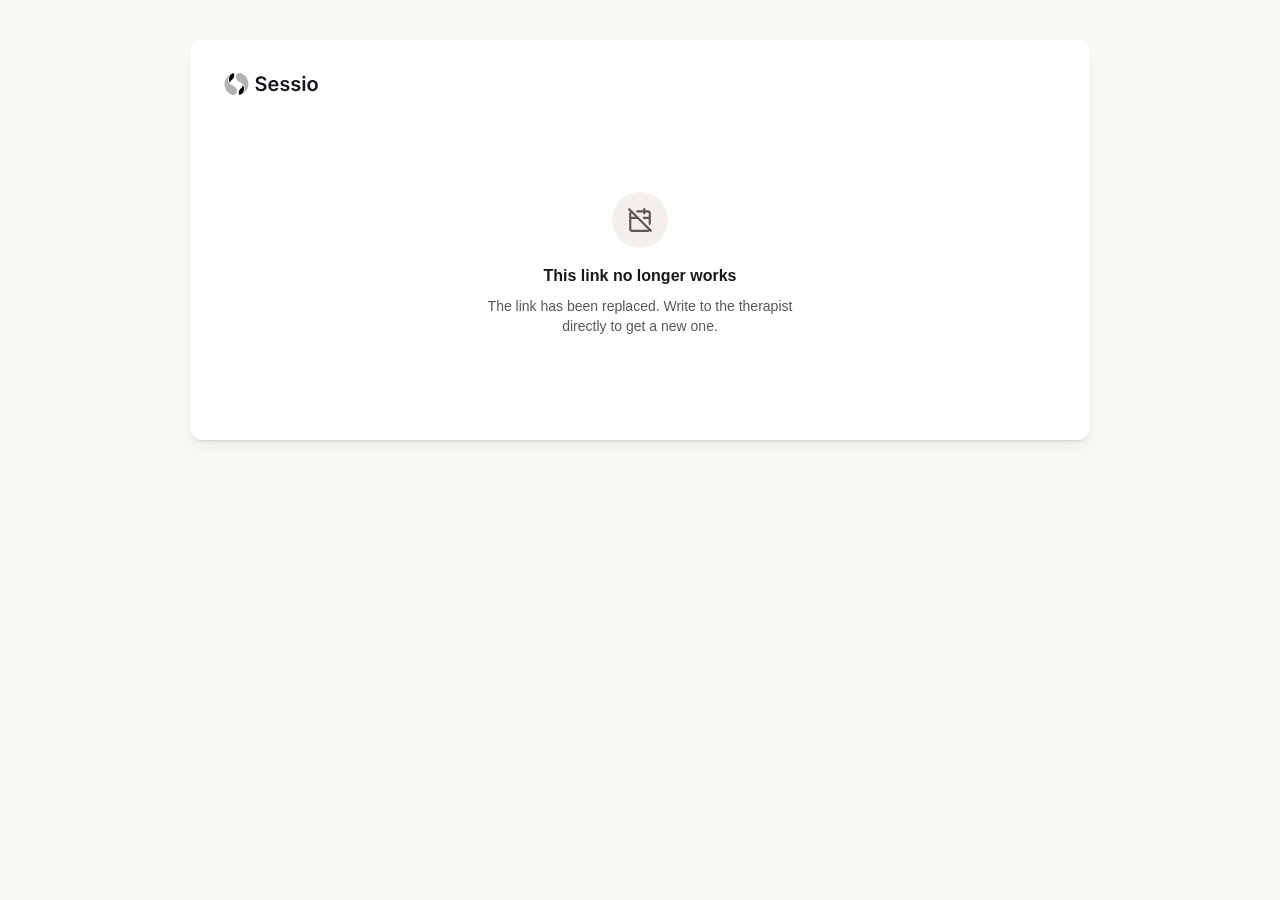
==== index.html @ 5643b4a4 "Deploy: сборка main fc44a23a (IGO-1694: Reshaped, одна тема на страницу, без strings.ts в бандле)" ====
<!DOCTYPE html><html lang="en" data-rs-theme="sessio" data-rs-color-mode="light"><head><meta charSet="utf-8"/><meta name="viewport" content="width=device-width, initial-scale=1"/><link rel="stylesheet" href="/_next/static/chunks/0pk2dz8ifdc51.css" data-precedence="next"/><link rel="stylesheet" href="/_next/static/chunks/0unruxi6p2kux.css" data-precedence="next"/><link rel="stylesheet" href="/_next/static/chunks/0kt_d_6nnoq2_.css" data-precedence="next"/><link rel="stylesheet" href="/_next/static/chunks/0brqlrz04z1vb.css" data-precedence="next"/><link rel="preload" as="script" fetchPriority="low" href="/_next/static/chunks/0t-n6l8dpt9en.js"/><script src="/_next/static/chunks/0ruwvdh515m1t.js" async=""></script><script src="/_next/static/chunks/12m4ui_d0amd3.js" async=""></script><script src="/_next/static/chunks/turbopack-0dvxio0pf~hj2.js" async=""></script><script src="/_next/static/chunks/0b~6fyr~k7w23.js" async=""></script><script src="/_next/static/chunks/0jkfv63m~d9rc.js" async=""></script><script src="/_next/static/chunks/0qshcgqlbc3rt.js" async=""></script><script src="/_next/static/chunks/16-7e8pcz8vbu.js" async=""></script><meta name="robots" content="noindex, nofollow"/><script>(function () {
  try {
    var root = document.documentElement;
    var media = window.matchMedia("(prefers-color-scheme: dark)");
    var apply = function (dark) {
      root.classList.toggle("dark", dark);
      root.setAttribute("data-rs-color-mode", dark ? "dark" : "light");
    };
    apply(media.matches);
    media.addEventListener("change", function (event) { apply(event.matches); });
  } catch (error) {}
})();</script><script src="/_next/static/chunks/03~yq9q893hmn.js" noModule=""></script></head><body><div hidden=""><!--$--><!--/$--></div><!--$--><!--/$--><script src="/_next/static/chunks/0t-n6l8dpt9en.js" id="_R_" async=""></script><script>(self.__next_f=self.__next_f||[]).push([0])</script><script>self.__next_f.push([1,"1:\"$Sreact.fragment\"\n2:I[35088,[\"/_next/static/chunks/0b~6fyr~k7w23.js\"],\"default\"]\n3:I[35314,[\"/_next/static/chunks/0b~6fyr~k7w23.js\"],\"default\"]\n4:I[9924,[\"/_next/static/chunks/0b~6fyr~k7w23.js\"],\"ClientPageRoot\"]\n5:I[72438,[\"/_next/static/chunks/0b~6fyr~k7w23.js\",\"/_next/static/chunks/0jkfv63m~d9rc.js\",\"/_next/static/chunks/0qshcgqlbc3rt.js\",\"/_next/static/chunks/16-7e8pcz8vbu.js\"],\"default\"]\n8:I[90260,[\"/_next/static/chunks/0b~6fyr~k7w23.js\"],\"OutletBoundary\"]\n9:\"$Sreact.suspense\"\nb:I[90260,[\"/_next/static/chunks/0b~6fyr~k7w23.js\"],\"ViewportBoundary\"]\nd:I[90260,[\"/_next/static/chunks/0b~6fyr~k7w23.js\"],\"MetadataBoundary\"]\nf:I[83522,[\"/_next/static/chunks/0b~6fyr~k7w23.js\"],\"default\",1]\n:HL[\"/_next/static/chunks/0pk2dz8ifdc51.css\",\"style\"]\n:HL[\"/_next/static/chunks/0unruxi6p2kux.css\",\"style\"]\n:HL[\"/_next/static/chunks/0kt_d_6nnoq2_.css\",\"style\"]\n:HL[\"/_next/static/chunks/0brqlrz04z1vb.css\",\"style\"]\n"])</script><script>self.__next_f.push([1,"0:{\"P\":null,\"c\":[\"\",\"\"],\"q\":\"\",\"i\":false,\"f\":[[[\"\",{\"children\":[\"__PAGE__\",{}]},\"$undefined\",\"$undefined\",16],[[\"$\",\"$1\",\"c\",{\"children\":[[[\"$\",\"link\",\"0\",{\"rel\":\"stylesheet\",\"href\":\"/_next/static/chunks/0pk2dz8ifdc51.css\",\"precedence\":\"next\",\"crossOrigin\":\"$undefined\",\"nonce\":\"$undefined\"}],[\"$\",\"script\",\"script-0\",{\"src\":\"/_next/static/chunks/0b~6fyr~k7w23.js\",\"async\":true,\"nonce\":\"$undefined\"}]],[\"$\",\"html\",null,{\"lang\":\"en\",\"data-rs-theme\":\"sessio\",\"data-rs-color-mode\":\"light\",\"suppressHydrationWarning\":true,\"children\":[[\"$\",\"head\",null,{\"children\":[\"$\",\"script\",null,{\"dangerouslySetInnerHTML\":{\"__html\":\"(function () {\\n  try {\\n    var root = document.documentElement;\\n    var media = window.matchMedia(\\\"(prefers-color-scheme: dark)\\\");\\n    var apply = function (dark) {\\n      root.classList.toggle(\\\"dark\\\", dark);\\n      root.setAttribute(\\\"data-rs-color-mode\\\", dark ? \\\"dark\\\" : \\\"light\\\");\\n    };\\n    apply(media.matches);\\n    media.addEventListener(\\\"change\\\", function (event) { apply(event.matches); });\\n  } catch (error) {}\\n})();\"}}]}],[\"$\",\"body\",null,{\"children\":[\"$\",\"$L2\",null,{\"parallelRouterKey\":\"children\",\"error\":\"$undefined\",\"errorStyles\":\"$undefined\",\"errorScripts\":\"$undefined\",\"template\":[\"$\",\"$L3\",null,{}],\"templateStyles\":\"$undefined\",\"templateScripts\":\"$undefined\",\"notFound\":[[[\"$\",\"title\",null,{\"children\":\"404: This page could not be found.\"}],[\"$\",\"div\",null,{\"style\":{\"fontFamily\":\"system-ui,\\\"Segoe UI\\\",Roboto,Helvetica,Arial,sans-serif,\\\"Apple Color Emoji\\\",\\\"Segoe UI Emoji\\\"\",\"height\":\"100vh\",\"textAlign\":\"center\",\"display\":\"flex\",\"flexDirection\":\"column\",\"alignItems\":\"center\",\"justifyContent\":\"center\"},\"children\":[\"$\",\"div\",null,{\"children\":[[\"$\",\"style\",null,{\"dangerouslySetInnerHTML\":{\"__html\":\"body{color:#000;background:#fff;margin:0}.next-error-h1{border-right:1px solid rgba(0,0,0,.3)}@media (prefers-color-scheme:dark){body{color:#fff;background:#000}.next-error-h1{border-right:1px solid rgba(255,255,255,.3)}}\"}}],[\"$\",\"h1\",null,{\"className\":\"next-error-h1\",\"style\":{\"display\":\"inline-block\",\"margin\":\"0 20px 0 0\",\"padding\":\"0 23px 0 0\",\"fontSize\":24,\"fontWeight\":500,\"verticalAlign\":\"top\",\"lineHeight\":\"49px\"},\"children\":404}],[\"$\",\"div\",null,{\"style\":{\"display\":\"inline-block\"},\"children\":[\"$\",\"h2\",null,{\"style\":{\"fontSize\":14,\"fontWeight\":400,\"lineHeight\":\"49px\",\"margin\":0},\"children\":\"This page could not be found.\"}]}]]}]}]],[]],\"forbidden\":\"$undefined\",\"unauthorized\":\"$undefined\"}]}]]}]]}],{\"children\":[[\"$\",\"$1\",\"c\",{\"children\":[[\"$\",\"$L4\",null,{\"Component\":\"$5\",\"serverProvidedParams\":{\"searchParams\":{},\"params\":{},\"promises\":[\"$@6\",\"$@7\"]}}],[[\"$\",\"link\",\"0\",{\"rel\":\"stylesheet\",\"href\":\"/_next/static/chunks/0unruxi6p2kux.css\",\"precedence\":\"next\",\"crossOrigin\":\"$undefined\",\"nonce\":\"$undefined\"}],[\"$\",\"link\",\"1\",{\"rel\":\"stylesheet\",\"href\":\"/_next/static/chunks/0kt_d_6nnoq2_.css\",\"precedence\":\"next\",\"crossOrigin\":\"$undefined\",\"nonce\":\"$undefined\"}],[\"$\",\"link\",\"2\",{\"rel\":\"stylesheet\",\"href\":\"/_next/static/chunks/0brqlrz04z1vb.css\",\"precedence\":\"next\",\"crossOrigin\":\"$undefined\",\"nonce\":\"$undefined\"}],[\"$\",\"script\",\"script-0\",{\"src\":\"/_next/static/chunks/0jkfv63m~d9rc.js\",\"async\":true,\"nonce\":\"$undefined\"}],[\"$\",\"script\",\"script-1\",{\"src\":\"/_next/static/chunks/0qshcgqlbc3rt.js\",\"async\":true,\"nonce\":\"$undefined\"}],[\"$\",\"script\",\"script-2\",{\"src\":\"/_next/static/chunks/16-7e8pcz8vbu.js\",\"async\":true,\"nonce\":\"$undefined\"}]],[\"$\",\"$L8\",null,{\"children\":[\"$\",\"$9\",null,{\"name\":\"Next.MetadataOutlet\",\"children\":\"$@a\"}]}]]}],{},null,false,null]},null,false,null],[\"$\",\"$1\",\"h\",{\"children\":[null,[\"$\",\"$Lb\",null,{\"children\":\"$Lc\"}],[\"$\",\"div\",null,{\"hidden\":true,\"children\":[\"$\",\"$Ld\",null,{\"children\":[\"$\",\"$9\",null,{\"name\":\"Next.Metadata\",\"children\":\"$Le\"}]}]}],null]}],false]],\"m\":\"$undefined\",\"G\":[\"$f\",[[\"$\",\"link\",\"0\",{\"rel\":\"stylesheet\",\"href\":\"/_next/static/chunks/0pk2dz8ifdc51.css\",\"precedence\":\"next\",\"crossOrigin\":\"$undefined\",\"nonce\":\"$undefined\"}]]],\"S\":true,\"h\":null,\"s\":\"$undefined\",\"l\":\"$undefined\",\"p\":\"$undefined\",\"d\":\"$undefined\",\"b\":\"M9TTKbx2DsZZUKt2TOb32\"}\n"])</script><script>self.__next_f.push([1,"6:{}\n7:\"$0:f:0:1:1:children:0:props:children:0:props:serverProvidedParams:params\"\n"])</script><script>self.__next_f.push([1,"c:[[\"$\",\"meta\",\"0\",{\"charSet\":\"utf-8\"}],[\"$\",\"meta\",\"1\",{\"name\":\"viewport\",\"content\":\"width=device-width, initial-scale=1\"}]]\n"])</script><script>self.__next_f.push([1,"a:null\ne:[[\"$\",\"meta\",\"0\",{\"name\":\"robots\",\"content\":\"noindex, nofollow\"}]]\n"])</script></body></html>
---- _next/static/chunks/0pk2dz8ifdc51.css ----
@layer properties{@supports (((-webkit-hyphens:none)) and (not (margin-trim:inline))) or ((-moz-orient:inline) and (not (color:rgb(from red r g b)))){*,::backdrop,:after,:before{--tw-border-style:solid;--tw-font-weight:initial;--tw-tracking:initial;--tw-shadow:0 0 #0000;--tw-shadow-color:initial;--tw-shadow-alpha:100%;--tw-inset-shadow:0 0 #0000;--tw-inset-shadow-color:initial;--tw-inset-shadow-alpha:100%;--tw-ring-color:initial;--tw-ring-shadow:0 0 #0000;--tw-inset-ring-color:initial;--tw-inset-ring-shadow:0 0 #0000;--tw-ring-inset:initial;--tw-ring-offset-width:0px;--tw-ring-offset-color:#fff;--tw-ring-offset-shadow:0 0 #0000;--tw-outline-style:solid;--tw-blur:initial;--tw-brightness:initial;--tw-contrast:initial;--tw-grayscale:initial;--tw-hue-rotate:initial;--tw-invert:initial;--tw-opacity:initial;--tw-saturate:initial;--tw-sepia:initial;--tw-drop-shadow:initial;--tw-drop-shadow-color:initial;--tw-drop-shadow-alpha:100%;--tw-drop-shadow-size:initial;--tw-duration:initial;--tw-translate-x:0;--tw-translate-y:0;--tw-translate-z:0}}}@layer rs;@layer theme{:host,:root{--font-sans:-apple-system,BlinkMacSystemFont,"Segoe UI",Roboto,"Helvetica Neue","Noto Sans",Arial,sans-serif,"Apple Color Emoji","Segoe UI Emoji","Segoe UI Symbol","Noto Color Emoji";--font-mono:ui-monospace,SFMono-Regular,Menlo,Monaco,Consolas,"Liberation Mono","Courier New",monospace;--spacing:.25rem;--container-xs:20rem;--container-sm:24rem;--container-xl:36rem;--text-xs:.75rem;--text-xs--line-height:calc(1 / .75);--text-sm:.875rem;--text-sm--line-height:calc(1.25 / .875);--text-base:1rem;--text-base--line-height:calc(1.5 / 1);--font-weight-normal:400;--font-weight-medium:500;--font-weight-semibold:600;--font-weight-bold:700;--tracking-wide:.025em;--radius-md:var(--rs-radius-medium);--radius-lg:.5rem;--radius-xl:.75rem;--radius-2xl:1rem;--radius-3xl:1.5rem;--animate-spin:spin 1s linear infinite;--animate-pulse:pulse 2s cubic-bezier(.4,0,.6,1) infinite;--default-transition-duration:.15s;--default-transition-timing-function:cubic-bezier(.4,0,.2,1);--default-font-family:var(--font-sans);--default-mono-font-family:var(--font-mono)}}@layer base{*,::backdrop,:after,:before{box-sizing:border-box;border:0 solid;margin:0;padding:0}::file-selector-button{box-sizing:border-box;border:0 solid;margin:0;padding:0}:host,html{-webkit-text-size-adjust:100%;font-family:var(--default-font-family,-apple-system,BlinkMacSystemFont,"Segoe UI",Roboto,"Helvetica Neue","Noto Sans",Arial,sans-serif,"Apple Color Emoji","Segoe UI Emoji","Segoe UI Symbol","Noto Color Emoji");font-feature-settings:var(--default-font-feature-settings,normal);font-variation-settings:var(--default-font-variation-settings,normal);tab-size:4;-webkit-tap-highlight-color:transparent;line-height:1.5}hr{color:inherit;border-top-width:1px;height:0}abbr:where([title]){-webkit-text-decoration:underline dotted;text-decoration:underline dotted}h1,h2,h3,h4,h5,h6{font-size:inherit;font-weight:inherit}a{color:inherit;-webkit-text-decoration:inherit;-webkit-text-decoration:inherit;text-decoration:inherit}b,strong{font-weight:bolder}code,kbd,pre,samp{font-family:var(--default-mono-font-family,ui-monospace,SFMono-Regular,Menlo,Monaco,Consolas,"Liberation Mono","Courier New",monospace);font-feature-settings:var(--default-mono-font-feature-settings,normal);font-variation-settings:var(--default-mono-font-variation-settings,normal);font-size:1em}small{font-size:80%}sub,sup{vertical-align:baseline;font-size:75%;line-height:0;position:relative}sub{bottom:-.25em}sup{top:-.5em}table{border-collapse:collapse;border-color:inherit;text-indent:0}:-moz-focusring:where(:not(iframe)){outline:auto}progress{vertical-align:baseline}summary{display:list-item}menu,ol,ul{list-style:none}audio,canvas,embed,iframe,img,object,svg,video{vertical-align:middle;display:block}img,video{max-width:100%;height:auto}button,input,optgroup,select,textarea{color:inherit;font:inherit;font-feature-settings:inherit;font-variation-settings:inherit;letter-spacing:inherit;opacity:1;background-color:#0000;border-radius:0}::file-selector-button{color:inherit;font:inherit;font-feature-settings:inherit;font-variation-settings:inherit;letter-spacing:inherit;opacity:1;background-color:#0000;border-radius:0}:where(select:is([multiple],[size])) optgroup{font-weight:bolder}:where(select:is([multiple],[size])) optgroup option{padding-inline-start:20px}::file-selector-button{margin-inline-end:4px}::placeholder{opacity:1}@supports (not ((-webkit-appearance:-apple-pay-button))) or (contain-intrinsic-size:1px){::placeholder{color:currentColor}@supports (color:color-mix(in lab,red,red)){::placeholder{color:color-mix(in oklab,currentcolor 50%,transparent)}}}textarea{resize:vertical}::-webkit-search-decoration{-webkit-appearance:none}::-webkit-date-and-time-value{min-height:1lh;text-align:inherit}::-webkit-datetime-edit{display:inline-flex}::-webkit-datetime-edit-fields-wrapper{padding:0}::-webkit-datetime-edit{padding-block:0}::-webkit-datetime-edit-year-field{padding-block:0}::-webkit-datetime-edit-day-field{padding-block:0}::-webkit-datetime-edit-month-field{padding-block:0}::-webkit-datetime-edit-hour-field{padding-block:0}::-webkit-datetime-edit-minute-field{padding-block:0}::-webkit-datetime-edit-millisecond-field{padding-block:0}::-webkit-datetime-edit-second-field{padding-block:0}::-webkit-datetime-edit-meridiem-field{padding-block:0}::-webkit-calendar-picker-indicator{line-height:1}:-moz-ui-invalid{box-shadow:none}button,input:where([type=button],[type=reset],[type=submit]){appearance:button}::file-selector-button{appearance:button}::-webkit-inner-spin-button{height:auto}::-webkit-outer-spin-button{height:auto}[hidden]:where(:not([hidden=until-found])){display:none!important}}@layer components;@layer utilities{.pointer-events-none{pointer-events:none}.invisible{visibility:hidden}.visible{visibility:visible}.absolute{position:absolute}.fixed{position:fixed}.relative{position:relative}.static{position:static}.sticky{position:sticky}.inset-0{inset:0}.-top-1{top:calc(var(--spacing) * -1)}.-right-1{right:calc(var(--spacing) * -1)}.bottom-0{bottom:0}.z-50{z-index:50}.mx-auto{margin-inline:auto}.my-3{margin-block:calc(var(--spacing) * 3)}.mt-0\.5{margin-top:calc(var(--spacing) * .5)}.mt-1{margin-top:var(--spacing)}.mt-1\.5{margin-top:calc(var(--spacing) * 1.5)}.mt-2{margin-top:calc(var(--spacing) * 2)}.mt-3{margin-top:calc(var(--spacing) * 3)}.mt-4{margin-top:calc(var(--spacing) * 4)}.mt-5{margin-top:calc(var(--spacing) * 5)}.mt-6{margin-top:calc(var(--spacing) * 6)}.mt-\[1px\]{margin-top:1px}.mt-\[2px\]{margin-top:2px}.mt-\[3px\]{margin-top:3px}.mb-1{margin-bottom:var(--spacing)}.mb-1\.5{margin-bottom:calc(var(--spacing) * 1.5)}.mb-2{margin-bottom:calc(var(--spacing) * 2)}.mb-3{margin-bottom:calc(var(--spacing) * 3)}.mb-4{margin-bottom:calc(var(--spacing) * 4)}.mb-6{margin-bottom:calc(var(--spacing) * 6)}.block{display:block}.flex{display:flex}.grid{display:grid}.hidden{display:none}.inline{display:inline}.inline-flex{display:inline-flex}.size-3{height:calc(var(--spacing) * 3);width:calc(var(--spacing) * 3)}.size-3\.5{height:calc(var(--spacing) * 3.5);width:calc(var(--spacing) * 3.5)}.size-4{height:calc(var(--spacing) * 4);width:calc(var(--spacing) * 4)}.size-5{height:calc(var(--spacing) * 5);width:calc(var(--spacing) * 5)}.size-6{height:calc(var(--spacing) * 6);width:calc(var(--spacing) * 6)}.size-7{height:calc(var(--spacing) * 7);width:calc(var(--spacing) * 7)}.size-8{height:calc(var(--spacing) * 8);width:calc(var(--spacing) * 8)}.size-9{height:calc(var(--spacing) * 9);width:calc(var(--spacing) * 9)}.size-11{height:calc(var(--spacing) * 11);width:calc(var(--spacing) * 11)}.size-14{height:calc(var(--spacing) * 14);width:calc(var(--spacing) * 14)}.size-\[5px\]{width:5px;height:5px}.size-\[6px\]{width:6px;height:6px}.size-\[18px\]{width:18px;height:18px}.size-full{width:100%;height:100%}.h-3{height:calc(var(--spacing) * 3)}.h-3\.5{height:calc(var(--spacing) * 3.5)}.h-4{height:calc(var(--spacing) * 4)}.h-5{height:calc(var(--spacing) * 5)}.h-6{height:calc(var(--spacing) * 6)}.h-7{height:calc(var(--spacing) * 7)}.h-8{height:calc(var(--spacing) * 8)}.h-9{height:calc(var(--spacing) * 9)}.h-10{height:calc(var(--spacing) * 10)}.h-11{height:calc(var(--spacing) * 11)}.h-12{height:calc(var(--spacing) * 12)}.h-\[3px\]{height:3px}.h-\[5px\]{height:5px}.h-full{height:100%}.h-px{height:1px}.max-h-\[calc\(100dvh-4rem\)\]{max-height:calc(100dvh - 4rem)}.min-h-0{min-height:0}.min-h-16{min-height:calc(var(--spacing) * 16)}.min-h-60{min-height:calc(var(--spacing) * 60)}.min-h-72{min-height:calc(var(--spacing) * 72)}.min-h-dvh{min-height:100dvh}.w-1\/2{width:50%}.w-1\/3{width:33.3333%}.w-2\/3{width:66.6667%}.w-20{width:calc(var(--spacing) * 20)}.w-72{width:calc(var(--spacing) * 72)}.w-auto{width:auto}.w-full{width:100%}.w-px{width:1px}.max-w-60{max-width:calc(var(--spacing) * 60)}.max-w-72{max-width:calc(var(--spacing) * 72)}.max-w-\[900px\]{max-width:900px}.max-w-sm{max-width:var(--container-sm)}.max-w-xl{max-width:var(--container-xl)}.max-w-xs{max-width:var(--container-xs)}.min-w-0{min-width:0}.flex-1{flex:1}.shrink-0{flex-shrink:0}.animate-pulse{animation:var(--animate-pulse)}.animate-spin{animation:var(--animate-spin)}.cursor-default{cursor:default}.cursor-not-allowed{cursor:not-allowed}.cursor-pointer{cursor:pointer}.resize{resize:both}.resize-none{resize:none}.appearance-none{appearance:none}.grid-cols-3{grid-template-columns:repeat(3,minmax(0,1fr))}.grid-cols-7{grid-template-columns:repeat(7,minmax(0,1fr))}.flex-col{flex-direction:column}.flex-wrap{flex-wrap:wrap}.items-baseline{align-items:baseline}.items-center{align-items:center}.items-end{align-items:flex-end}.items-start{align-items:flex-start}.items-stretch{align-items:stretch}.justify-between{justify-content:space-between}.justify-center{justify-content:center}.justify-end{justify-content:flex-end}.gap-1{gap:var(--spacing)}.gap-1\.5{gap:calc(var(--spacing) * 1.5)}.gap-2{gap:calc(var(--spacing) * 2)}.gap-2\.5{gap:calc(var(--spacing) * 2.5)}.gap-3{gap:calc(var(--spacing) * 3)}.gap-4{gap:calc(var(--spacing) * 4)}.gap-5{gap:calc(var(--spacing) * 5)}.gap-\[2px\]{gap:2px}.gap-x-2{column-gap:calc(var(--spacing) * 2)}.gap-x-4{column-gap:calc(var(--spacing) * 4)}.gap-y-1{row-gap:var(--spacing)}.self-start{align-self:flex-start}.truncate{text-overflow:ellipsis;white-space:nowrap}.overflow-hidden,.truncate{overflow:hidden}.overflow-y-auto{overflow-y:auto}.overscroll-contain{overscroll-behavior:contain}.rounded{border-radius:.25rem}.rounded-2xl{border-radius:var(--radius-2xl)}.rounded-3xl{border-radius:var(--radius-3xl)}.rounded-\[4px\]{border-radius:4px}.rounded-\[min\(var\(--radius-md\)\,10px\)\]{border-radius:min(var(--radius-md),10px)}.rounded-\[min\(var\(--radius-md\)\,12px\)\]{border-radius:min(var(--radius-md),12px)}.rounded-full{border-radius:3.40282e38px}.rounded-lg{border-radius:var(--radius-lg)}.rounded-md{border-radius:var(--rs-radius-medium)}.rounded-xl{border-radius:var(--radius-xl)}.border{border-style:var(--tw-border-style);border-width:1px}.border-t{border-top-style:var(--tw-border-style);border-top-width:1px}.border-border{border-color:var(--rs-color-border-neutral-faded)}.border-critical-faded{border-color:var(--rs-color-border-critical-faded)}.border-input{border-color:var(--rs-color-border-neutral-faded)}.border-inverse{border-color:var(--rs-color-border-primary)}.border-neutral{border-color:var(--rs-color-border-neutral)}.border-neutral-faded{border-color:var(--rs-color-border-neutral-faded)}.border-positive-faded{border-color:var(--rs-color-border-positive-faded)}.border-transparent{border-color:#0000}.border-warning-faded{border-color:var(--rs-color-border-warning-faded)}.bg-background{background-color:var(--rs-color-background-elevation-base)}.bg-critical-faded{background-color:var(--rs-color-background-critical-faded)}.bg-current{background-color:currentColor}.bg-destructive\/10{background-color:var(--rs-color-foreground-critical)}@supports (color:color-mix(in lab,red,red)){.bg-destructive\/10{background-color:color-mix(in oklab,var(--rs-color-foreground-critical) 10%,transparent)}}.bg-elevation-base{background-color:var(--rs-color-background-elevation-base)}.bg-ink,.bg-ink\/45{background-color:var(--rs-color-foreground-neutral)}@supports (color:color-mix(in lab,red,red)){.bg-ink\/45{background-color:color-mix(in oklab,var(--rs-color-foreground-neutral) 45%,transparent)}}.bg-inverse{background-color:var(--rs-color-background-primary)}.bg-neutral-faded{background-color:var(--rs-color-background-neutral-faded)}.bg-page-faded{background-color:var(--rs-color-background-page-faded)}.bg-positive{background-color:var(--rs-color-background-positive)}.bg-positive-faded{background-color:var(--rs-color-background-positive-faded)}.bg-primary{background-color:var(--shadcn-primary)}.bg-rule-faded{background-color:var(--rs-color-border-neutral-faded)}.bg-secondary{background-color:var(--rs-color-background-neutral-faded)}.bg-skeleton{background-color:var(--rs-color-foreground-neutral)}@supports (color:color-mix(in lab,red,red)){.bg-skeleton{background-color:color-mix(in oklab,var(--rs-color-foreground-neutral) 5%,transparent)}}.bg-transparent{background-color:#0000}.bg-warning-faded{background-color:var(--rs-color-background-warning-faded)}.bg-clip-padding{background-clip:padding-box}.object-cover{object-fit:cover}.p-1{padding:var(--spacing)}.p-3{padding:calc(var(--spacing) * 3)}.p-4{padding:calc(var(--spacing) * 4)}.p-5{padding:calc(var(--spacing) * 5)}.px-1{padding-inline:var(--spacing)}.px-2{padding-inline:calc(var(--spacing) * 2)}.px-2\.5{padding-inline:calc(var(--spacing) * 2.5)}.px-3{padding-inline:calc(var(--spacing) * 3)}.px-4{padding-inline:calc(var(--spacing) * 4)}.px-5{padding-inline:calc(var(--spacing) * 5)}.px-6{padding-inline:calc(var(--spacing) * 6)}.py-1{padding-block:var(--spacing)}.py-2{padding-block:calc(var(--spacing) * 2)}.py-4{padding-block:calc(var(--spacing) * 4)}.py-8{padding-block:calc(var(--spacing) * 8)}.pt-3{padding-top:calc(var(--spacing) * 3)}.pt-4{padding-top:calc(var(--spacing) * 4)}.pt-6{padding-top:calc(var(--spacing) * 6)}.pb-1{padding-bottom:var(--spacing)}.pb-3{padding-bottom:calc(var(--spacing) * 3)}.pb-4{padding-bottom:calc(var(--spacing) * 4)}.pb-6{padding-bottom:calc(var(--spacing) * 6)}.text-center{text-align:center}.text-left{text-align:left}.text-base{font-size:var(--text-base);line-height:var(--tw-leading,var(--text-base--line-height))}.text-sm{font-size:var(--text-sm);line-height:var(--tw-leading,var(--text-sm--line-height))}.text-xs{font-size:var(--text-xs);line-height:var(--tw-leading,var(--text-xs--line-height))}.type-body-1{font-size:var(--rs-font-size-body-1);line-height:var(--rs-line-height-body-1)}.type-body-2{font-size:var(--rs-font-size-body-2);line-height:var(--rs-line-height-body-2)}.type-caption-1{font-size:var(--rs-font-size-caption-1);line-height:var(--rs-line-height-caption-1)}.font-bold{--tw-font-weight:var(--font-weight-bold);font-weight:var(--font-weight-bold)}.font-medium{--tw-font-weight:var(--font-weight-medium);font-weight:var(--font-weight-medium)}.font-normal{--tw-font-weight:var(--font-weight-normal);font-weight:var(--font-weight-normal)}.font-semibold{--tw-font-weight:var(--font-weight-semibold);font-weight:var(--font-weight-semibold)}.tracking-wide{--tw-tracking:var(--tracking-wide);letter-spacing:var(--tracking-wide)}.whitespace-nowrap{white-space:nowrap}.whitespace-pre-line{white-space:pre-line}.text-critical,.text-destructive{color:var(--rs-color-foreground-critical)}.text-disabled{color:var(--rs-color-foreground-disabled)}.text-muted-foreground{color:var(--rs-color-foreground-neutral-faded)}.text-neutral{color:var(--rs-color-foreground-neutral)}.text-neutral-faded{color:var(--rs-color-foreground-neutral-faded)}.text-on-ink{color:var(--rs-color-background-page)}.text-on-inverse{color:var(--rs-color-on-background-primary)}.text-positive{color:var(--rs-color-foreground-positive)}.text-primary{color:var(--shadcn-primary)}.text-primary-foreground{color:var(--rs-color-on-background-primary)}.text-secondary-foreground{color:var(--rs-color-foreground-neutral)}.text-warning{color:var(--rs-color-foreground-warning)}.lowercase{text-transform:lowercase}.uppercase{text-transform:uppercase}.underline{text-decoration-line:underline}.underline-offset-2{text-underline-offset:2px}.underline-offset-4{text-underline-offset:4px}.opacity-0{opacity:0}.opacity-40{opacity:.4}.shadow-raised{--tw-shadow:var(--rs-shadow-raised);box-shadow:var(--tw-inset-shadow),var(--tw-inset-ring-shadow),var(--tw-ring-offset-shadow),var(--tw-ring-shadow),var(--tw-shadow)}.ring-focus{--tw-ring-color:var(--sessio-focus-ring)}.outline{outline-style:var(--tw-outline-style);outline-width:1px}.blur{--tw-blur:blur(8px)}.blur,.invert{filter:var(--tw-blur,) var(--tw-brightness,) var(--tw-contrast,) var(--tw-grayscale,) var(--tw-hue-rotate,) var(--tw-invert,) var(--tw-saturate,) var(--tw-sepia,) var(--tw-drop-shadow,)}.invert{--tw-invert:invert(100%)}.transition-\[color\,background-color\,border-color\,box-shadow\,transform\,translate\,scale\]{transition-duration:var(--tw-duration,var(--default-transition-duration));transition-property:color,background-color,border-color,box-shadow,transform,translate,scale;transition-timing-function:var(--tw-ease,var(--default-transition-timing-function))}.transition-\[width\]{transition-duration:var(--tw-duration,var(--default-transition-duration));transition-property:width;transition-timing-function:var(--tw-ease,var(--default-transition-timing-function))}.transition-colors{transition-duration:var(--tw-duration,var(--default-transition-duration));transition-property:color,background-color,border-color,outline-color,text-decoration-color,fill,stroke,--tw-gradient-from,--tw-gradient-via,--tw-gradient-to;transition-timing-function:var(--tw-ease,var(--default-transition-timing-function))}.transition-opacity{transition-duration:var(--tw-duration,var(--default-transition-duration));transition-property:opacity;transition-timing-function:var(--tw-ease,var(--default-transition-timing-function))}.duration-200{--tw-duration:.2s;transition-duration:.2s}.outline-none{--tw-outline-style:none;outline-style:none}.select-none{-webkit-user-select:none;user-select:none}@media (hover:hover){.group-hover\/photo\:opacity-100:is(:where(.group\/photo):hover *){opacity:1}}.group-focus-visible\/photo\:opacity-100:is(:where(.group\/photo):focus-visible *){opacity:1}.file\:inline-flex::file-selector-button{display:inline-flex}.file\:h-6::file-selector-button{height:calc(var(--spacing) * 6)}.file\:border-0::file-selector-button{border-style:var(--tw-border-style);border-width:0}.file\:bg-transparent::file-selector-button{background-color:#0000}.file\:text-sm::file-selector-button{font-size:var(--text-sm);line-height:var(--tw-leading,var(--text-sm--line-height))}.file\:font-medium::file-selector-button{--tw-font-weight:var(--font-weight-medium);font-weight:var(--font-weight-medium)}.file\:text-foreground::file-selector-button{color:var(--rs-color-foreground-neutral)}.placeholder\:text-muted-foreground::placeholder{color:var(--rs-color-foreground-neutral-faded)}@media (hover:hover){.hover\:bg-\[var\(--sessio-main-hover\)\]:hover{background-color:var(--sessio-main-hover)}.hover\:bg-destructive\/20:hover{background-color:var(--rs-color-foreground-critical)}@supports (color:color-mix(in lab,red,red)){.hover\:bg-destructive\/20:hover{background-color:color-mix(in oklab,var(--rs-color-foreground-critical) 20%,transparent)}}.hover\:bg-neutral-faded:hover{background-color:var(--rs-color-background-neutral-faded)}.hover\:bg-primary\/80:hover{background-color:var(--shadcn-primary)}@supports (color:color-mix(in lab,red,red)){.hover\:bg-primary\/80:hover{background-color:color-mix(in oklab,var(--shadcn-primary) 80%,transparent)}}.hover\:bg-secondary\/80:hover{background-color:var(--rs-color-background-neutral-faded)}@supports (color:color-mix(in lab,red,red)){.hover\:bg-secondary\/80:hover{background-color:color-mix(in oklab,var(--rs-color-background-neutral-faded) 80%,transparent)}}.hover\:text-foreground:hover,.hover\:text-neutral:hover{color:var(--rs-color-foreground-neutral)}.hover\:underline:hover{text-decoration-line:underline}}.focus-visible\:border-destructive\/40:focus-visible{border-color:var(--rs-color-foreground-critical)}@supports (color:color-mix(in lab,red,red)){.focus-visible\:border-destructive\/40:focus-visible{border-color:color-mix(in oklab,var(--rs-color-foreground-critical) 40%,transparent)}}.focus-visible\:border-ring:focus-visible{border-color:var(--sessio-accent)}.focus-visible\:ring-2:focus-visible{--tw-ring-shadow:var(--tw-ring-inset,) 0 0 0 calc(2px + var(--tw-ring-offset-width)) var(--tw-ring-color,currentcolor);box-shadow:var(--tw-inset-shadow),var(--tw-inset-ring-shadow),var(--tw-ring-offset-shadow),var(--tw-ring-shadow),var(--tw-shadow)}.focus-visible\:ring-3:focus-visible{--tw-ring-shadow:var(--tw-ring-inset,) 0 0 0 calc(3px + var(--tw-ring-offset-width)) var(--tw-ring-color,currentcolor);box-shadow:var(--tw-inset-shadow),var(--tw-inset-ring-shadow),var(--tw-ring-offset-shadow),var(--tw-ring-shadow),var(--tw-shadow)}.focus-visible\:ring-destructive\/20:focus-visible{--tw-ring-color:var(--rs-color-foreground-critical)}@supports (color:color-mix(in lab,red,red)){.focus-visible\:ring-destructive\/20:focus-visible{--tw-ring-color:color-mix(in oklab,var(--rs-color-foreground-critical) 20%,transparent)}}.focus-visible\:ring-focus:focus-visible{--tw-ring-color:var(--sessio-focus-ring)}.focus-visible\:ring-ring\/50:focus-visible{--tw-ring-color:var(--sessio-accent)}@supports (color:color-mix(in lab,red,red)){.focus-visible\:ring-ring\/50:focus-visible{--tw-ring-color:color-mix(in oklab,var(--sessio-accent) 50%,transparent)}}.focus-visible\:ring-offset-1:focus-visible{--tw-ring-offset-width:1px;--tw-ring-offset-shadow:var(--tw-ring-inset,) 0 0 0 var(--tw-ring-offset-width) var(--tw-ring-offset-color)}.focus-visible\:ring-offset-2:focus-visible{--tw-ring-offset-width:2px;--tw-ring-offset-shadow:var(--tw-ring-inset,) 0 0 0 var(--tw-ring-offset-width) var(--tw-ring-offset-color)}.active\:translate-y-px:active{--tw-translate-y:1px;translate:var(--tw-translate-x) var(--tw-translate-y)}.active\:scale-\[0\.96\]:active{scale:.96}.disabled\:pointer-events-none:disabled{pointer-events:none}.disabled\:cursor-not-allowed:disabled{cursor:not-allowed}.disabled\:bg-input\/50:disabled{background-color:var(--rs-color-border-neutral-faded)}@supports (color:color-mix(in lab,red,red)){.disabled\:bg-input\/50:disabled{background-color:color-mix(in oklab,var(--rs-color-border-neutral-faded) 50%,transparent)}}.disabled\:opacity-50:disabled{opacity:.5}:where([data-slot=button-group]) .in-data-\[slot\=button-group\]\:rounded-lg{border-radius:var(--radius-lg)}.has-data-\[icon\=inline-end\]\:pr-1\.5:has([data-icon=inline-end]){padding-right:calc(var(--spacing) * 1.5)}.has-data-\[icon\=inline-end\]\:pr-2:has([data-icon=inline-end]){padding-right:calc(var(--spacing) * 2)}.has-data-\[icon\=inline-end\]\:pr-2\.5:has([data-icon=inline-end]){padding-right:calc(var(--spacing) * 2.5)}.has-data-\[icon\=inline-start\]\:pl-1\.5:has([data-icon=inline-start]){padding-left:calc(var(--spacing) * 1.5)}.has-data-\[icon\=inline-start\]\:pl-2:has([data-icon=inline-start]){padding-left:calc(var(--spacing) * 2)}.has-data-\[icon\=inline-start\]\:pl-2\.5:has([data-icon=inline-start]){padding-left:calc(var(--spacing) * 2.5)}.aria-expanded\:bg-\[var\(--sessio-main-active\)\][aria-expanded=true]{background-color:var(--sessio-main-active)}.aria-expanded\:bg-secondary[aria-expanded=true]{background-color:var(--rs-color-background-neutral-faded)}.aria-expanded\:text-foreground[aria-expanded=true],.aria-expanded\:text-secondary-foreground[aria-expanded=true]{color:var(--rs-color-foreground-neutral)}.aria-invalid\:border-destructive[aria-invalid=true]{border-color:var(--rs-color-foreground-critical)}.aria-invalid\:ring-3[aria-invalid=true]{--tw-ring-shadow:var(--tw-ring-inset,) 0 0 0 calc(3px + var(--tw-ring-offset-width)) var(--tw-ring-color,currentcolor);box-shadow:var(--tw-inset-shadow),var(--tw-inset-ring-shadow),var(--tw-ring-offset-shadow),var(--tw-ring-shadow),var(--tw-shadow)}.aria-invalid\:ring-destructive\/20[aria-invalid=true]{--tw-ring-color:var(--rs-color-foreground-critical)}@supports (color:color-mix(in lab,red,red)){.aria-invalid\:ring-destructive\/20[aria-invalid=true]{--tw-ring-color:color-mix(in oklab,var(--rs-color-foreground-critical) 20%,transparent)}}@media (min-width:48rem){.md\:static{position:static}.md\:order-1{order:1}.md\:order-2{order:2}.md\:order-3{order:3}.md\:mx-5{margin-inline:calc(var(--spacing) * 5)}.md\:block{display:block}.md\:contents{display:contents}.md\:flex{display:flex}.md\:hidden{display:none}.md\:inline-flex{display:inline-flex}.md\:h-10{height:calc(var(--spacing) * 10)}.md\:max-h-64{max-height:calc(var(--spacing) * 64)}.md\:w-\[46px\]{width:46px}.md\:w-\[214px\]{width:214px}.md\:w-\[228px\]{width:228px}.md\:w-full{width:100%}.md\:shrink-0{flex-shrink:0}.md\:grid-cols-1{grid-template-columns:repeat(1,minmax(0,1fr))}.md\:flex-row{flex-direction:row}.md\:items-center{align-items:center}.md\:items-start{align-items:flex-start}.md\:items-stretch{align-items:stretch}.md\:justify-between{justify-content:space-between}.md\:gap-0{gap:0}.md\:gap-3{gap:calc(var(--spacing) * 3)}.md\:gap-4{gap:calc(var(--spacing) * 4)}.md\:self-start{align-self:flex-start}.md\:border{border-style:var(--tw-border-style);border-width:1px}.md\:border-neutral-faded{border-color:var(--rs-color-border-neutral-faded)}.md\:bg-elevation-base{background-color:var(--rs-color-background-elevation-base)}.md\:p-4{padding:calc(var(--spacing) * 4)}.md\:p-8{padding:calc(var(--spacing) * 8)}.md\:px-3{padding-inline:calc(var(--spacing) * 3)}.md\:px-6{padding-inline:calc(var(--spacing) * 6)}.md\:py-10{padding-block:calc(var(--spacing) * 10)}.md\:pt-0{padding-top:0}.md\:pr-2{padding-right:calc(var(--spacing) * 2)}.md\:pb-0{padding-bottom:0}.md\:text-sm{font-size:var(--text-sm);line-height:var(--tw-leading,var(--text-sm--line-height))}.md\:type-body-2{font-size:var(--rs-font-size-body-2);line-height:var(--rs-line-height-body-2)}.md\:font-normal{--tw-font-weight:var(--font-weight-normal);font-weight:var(--font-weight-normal)}.md\:text-neutral{color:var(--rs-color-foreground-neutral)}}.dark\:border-input:is(.dark *){border-color:var(--rs-color-border-neutral-faded)}.dark\:bg-destructive\/20:is(.dark *){background-color:var(--rs-color-foreground-critical)}@supports (color:color-mix(in lab,red,red)){.dark\:bg-destructive\/20:is(.dark *){background-color:color-mix(in oklab,var(--rs-color-foreground-critical) 20%,transparent)}}.dark\:bg-input\/30:is(.dark *){background-color:var(--rs-color-border-neutral-faded)}@supports (color:color-mix(in lab,red,red)){.dark\:bg-input\/30:is(.dark *){background-color:color-mix(in oklab,var(--rs-color-border-neutral-faded) 30%,transparent)}}.dark\:invert:is(.dark *){--tw-invert:invert(100%);filter:var(--tw-blur,) var(--tw-brightness,) var(--tw-contrast,) var(--tw-grayscale,) var(--tw-hue-rotate,) var(--tw-invert,) var(--tw-saturate,) var(--tw-sepia,) var(--tw-drop-shadow,)}@media (hover:hover){.dark\:hover\:bg-destructive\/30:is(.dark *):hover{background-color:var(--rs-color-foreground-critical)}@supports (color:color-mix(in lab,red,red)){.dark\:hover\:bg-destructive\/30:is(.dark *):hover{background-color:color-mix(in oklab,var(--rs-color-foreground-critical) 30%,transparent)}}}.dark\:focus-visible\:ring-destructive\/40:is(.dark *):focus-visible{--tw-ring-color:var(--rs-color-foreground-critical)}@supports (color:color-mix(in lab,red,red)){.dark\:focus-visible\:ring-destructive\/40:is(.dark *):focus-visible{--tw-ring-color:color-mix(in oklab,var(--rs-color-foreground-critical) 40%,transparent)}}.dark\:disabled\:bg-input\/80:is(.dark *):disabled{background-color:var(--rs-color-border-neutral-faded)}@supports (color:color-mix(in lab,red,red)){.dark\:disabled\:bg-input\/80:is(.dark *):disabled{background-color:color-mix(in oklab,var(--rs-color-border-neutral-faded) 80%,transparent)}}.dark\:aria-invalid\:border-destructive\/50:is(.dark *)[aria-invalid=true]{border-color:var(--rs-color-foreground-critical)}@supports (color:color-mix(in lab,red,red)){.dark\:aria-invalid\:border-destructive\/50:is(.dark *)[aria-invalid=true]{border-color:color-mix(in oklab,var(--rs-color-foreground-critical) 50%,transparent)}}.dark\:aria-invalid\:ring-destructive\/40:is(.dark *)[aria-invalid=true]{--tw-ring-color:var(--rs-color-foreground-critical)}@supports (color:color-mix(in lab,red,red)){.dark\:aria-invalid\:ring-destructive\/40:is(.dark *)[aria-invalid=true]{--tw-ring-color:color-mix(in oklab,var(--rs-color-foreground-critical) 40%,transparent)}}.\[\&_svg\]\:pointer-events-none svg{pointer-events:none}.\[\&_svg\]\:shrink-0 svg{flex-shrink:0}.\[\&_svg\:not\(\[class\*\=\'size-\'\]\)\]\:size-3 svg:not([class*=size-]){height:calc(var(--spacing) * 3);width:calc(var(--spacing) * 3)}.\[\&_svg\:not\(\[class\*\=\'size-\'\]\)\]\:size-3\.5 svg:not([class*=size-]){height:calc(var(--spacing) * 3.5);width:calc(var(--spacing) * 3.5)}.\[\&_svg\:not\(\[class\*\=\'size-\'\]\)\]\:size-4 svg:not([class*=size-]){height:calc(var(--spacing) * 4);width:calc(var(--spacing) * 4)}.\[\&\>span\]\:flex-1>span{flex:1}}[data-rs-theme~=sessio]{--rs-color-brand:#0d99ff;--rs-color-white:#fff;--rs-color-black:#000;--rs-color-on-background-primary:#fff;--rs-color-on-background-critical:#fff;--rs-color-on-background-warning:#000;--rs-color-on-background-positive:#fff;--rs-color-on-brand:#000;--rs-font-family-headline:Inter,BlinkMacSystemFont,-apple-system,Roboto,Helvetica,Arial,sans-serif;--rs-font-family-title:Inter,BlinkMacSystemFont,-apple-system,Roboto,Helvetica,Arial,sans-serif;--rs-font-family-body:Inter,BlinkMacSystemFont,-apple-system,Roboto,Helvetica,Arial,sans-serif;--rs-font-family-monospace:Geist Mono,SFMono-Regular,Menlo,Monaco,Consolas,Liberation Mono,Courier New,monospace;--rs-font-weight-regular:400;--rs-font-weight-medium:500;--rs-font-weight-semibold:600;--rs-font-weight-bold:700;--rs-font-weight-extrabold:800;--rs-font-weight-black:900;--rs-font-size-headline-1:5rem;--rs-line-height-headline-1:5.25rem;--rs-font-family-headline-1:var(--rs-font-family-headline);--rs-font-weight-headline-1:var(--rs-font-weight-bold);--rs-letter-spacing-headline-1:normal;--rs-font-size-headline-2:4rem;--rs-line-height-headline-2:4.25rem;--rs-font-family-headline-2:var(--rs-font-family-headline);--rs-font-weight-headline-2:var(--rs-font-weight-bold);--rs-letter-spacing-headline-2:normal;--rs-font-size-headline-3:3rem;--rs-line-height-headline-3:3.25rem;--rs-font-family-headline-3:var(--rs-font-family-headline);--rs-font-weight-headline-3:var(--rs-font-weight-bold);--rs-letter-spacing-headline-3:normal;--rs-font-size-featured-1:2.5rem;--rs-line-height-featured-1:2.75rem;--rs-font-family-featured-1:var(--rs-font-family-title);--rs-font-weight-featured-1:var(--rs-font-weight-semibold);--rs-letter-spacing-featured-1:normal;--rs-font-size-featured-2:2rem;--rs-line-height-featured-2:2.25rem;--rs-font-family-featured-2:var(--rs-font-family-title);--rs-font-weight-featured-2:var(--rs-font-weight-semibold);--rs-letter-spacing-featured-2:normal;--rs-font-size-featured-3:1.75rem;--rs-line-height-featured-3:2rem;--rs-font-family-featured-3:var(--rs-font-family-title);--rs-font-weight-featured-3:var(--rs-font-weight-semibold);--rs-letter-spacing-featured-3:normal;--rs-font-size-featured-4:1.5rem;--rs-line-height-featured-4:2rem;--rs-font-family-featured-4:var(--rs-font-family-title);--rs-font-weight-featured-4:var(--rs-font-weight-semibold);--rs-letter-spacing-featured-4:normal;--rs-font-size-featured-5:1.25rem;--rs-line-height-featured-5:1.75rem;--rs-font-family-featured-5:var(--rs-font-family-title);--rs-font-weight-featured-5:var(--rs-font-weight-semibold);--rs-letter-spacing-featured-5:normal;--rs-font-size-featured-6:1.125rem;--rs-line-height-featured-6:1.5rem;--rs-font-family-featured-6:var(--rs-font-family-title);--rs-font-weight-featured-6:var(--rs-font-weight-semibold);--rs-letter-spacing-featured-6:normal;--rs-font-size-body-1:1rem;--rs-line-height-body-1:1.5rem;--rs-font-family-body-1:var(--rs-font-family-body);--rs-font-weight-body-1:var(--rs-font-weight-regular);--rs-letter-spacing-body-1:normal;--rs-font-size-body-2:.875rem;--rs-line-height-body-2:1.25rem;--rs-font-family-body-2:var(--rs-font-family-body);--rs-font-weight-body-2:var(--rs-font-weight-regular);--rs-letter-spacing-body-2:normal;--rs-font-size-caption-1:.75rem;--rs-line-height-caption-1:1rem;--rs-font-family-caption-1:var(--rs-font-family-body);--rs-font-weight-caption-1:var(--rs-font-weight-regular);--rs-letter-spacing-caption-1:normal;--rs-font-size-caption-2:.625rem;--rs-line-height-caption-2:.75rem;--rs-font-family-caption-2:var(--rs-font-family-body);--rs-font-weight-caption-2:var(--rs-font-weight-regular);--rs-letter-spacing-caption-2:normal;--rs-unit-base:4px;--rs-unit-x1:4px;--rs-unit-x2:8px;--rs-unit-x3:12px;--rs-unit-x4:16px;--rs-unit-x5:20px;--rs-unit-x6:24px;--rs-unit-x7:28px;--rs-unit-x8:32px;--rs-unit-x9:36px;--rs-unit-x10:40px;--rs-unit-x0-5:2px;--rs-unit-x1-5:6px;--rs-radius-small:4px;--rs-radius-medium:8px;--rs-radius-large:12px;--rs-duration-rapid:.1s;--rs-duration-fast:.15s;--rs-duration-medium:.2s;--rs-duration-slow:.3s;--rs-easing-standard:cubic-bezier(.4,0,.2,1);--rs-easing-accelerate:cubic-bezier(.4,0,1,1);--rs-easing-decelerate:cubic-bezier(0,0,.2,1);--rs-viewport-m-min:660;--rs-viewport-l-min:900;--rs-viewport-xl-min:1280;--rs-z-index-relative:10;--rs-z-index-absolute:100;--rs-z-index-fixed:200}[data-rs-theme~=sessio][data-rs-color-mode=light]{--rs-color-background-primary:#1e5594;--rs-color-background-primary-faded:#ebf2fa;--rs-color-background-primary-highlighted:#1c4f8a;--rs-color-background-primary-highlighted-faded:#1e55940f;--rs-color-border-primary:#1e5594;--rs-color-border-primary-faded:#c9d9ec;--rs-color-foreground-primary:#1e5594;--rs-color-background-critical:#c0392b;--rs-color-background-critical-faded:#fbeae8;--rs-color-background-critical-highlighted:#a93324;--rs-color-background-critical-highlighted-faded:#c0392b0f;--rs-color-border-critical:#a93324;--rs-color-border-critical-faded:#f0c6c2;--rs-color-foreground-critical:#be3a2f;--rs-color-background-warning:#e0a52e;--rs-color-background-warning-faded:#fbf2df;--rs-color-background-warning-highlighted:#c28a1e;--rs-color-background-warning-highlighted-faded:#e0a52e0f;--rs-color-border-warning:#c28a1e;--rs-color-border-warning-faded:#ecdbb4;--rs-color-foreground-warning:#8a6410;--rs-color-background-positive:#1f7a4c;--rs-color-background-positive-faded:#e7f1eb;--rs-color-background-positive-highlighted:#1a6b41;--rs-color-background-positive-highlighted-faded:#1f7a4c0f;--rs-color-border-positive:#1a6b41;--rs-color-border-positive-faded:#c3decd;--rs-color-foreground-positive:#1f7a4c;--rs-color-background-neutral:#ebe6df;--rs-color-background-neutral-faded:#f3f0eb;--rs-color-background-neutral-highlighted:#ddd7ce;--rs-color-background-neutral-highlighted-faded:#ebe6df66;--rs-color-border-neutral:#e6e1d9;--rs-color-border-neutral-faded:#eeeae4;--rs-color-foreground-neutral:#191919;--rs-color-foreground-neutral-faded:#5c5658;--rs-color-background-disabled:#e7e2db;--rs-color-background-disabled-faded:#f5f2ee;--rs-color-border-disabled:#e9e4dd;--rs-color-foreground-disabled:#b5ada3;--rs-color-background-elevation-base:#fff;--rs-color-background-elevation-raised:#fff;--rs-color-background-elevation-overlay:#fff;--rs-color-background-page:#fff;--rs-color-background-page-faded:#faf8f5;--rs-color-on-background-neutral:#000;--rs-shadow-outline:0px 1px 2px -.5px #0000000f,0px 2px 3px -1px #0000000f;--rs-shadow-outline-intense:0px 1px 2px -.5px #0000001f,0px 2px 3px -1px #0000001f;--rs-shadow-raised:0px 8px 12px -4px #00000014,0px 1px 2px 0px #0000001a;--rs-shadow-raised-intense:0px 8px 12px -4px #00000029,0px 1px 2px 0px #0003;--rs-shadow-overlay:0px 16px 24px -4px #0000000f,0px 8px 12px -4px #0000000f,0px 4px 6px -2px #0000000f;--rs-shadow-overlay-intense:0px 16px 24px -4px #0000001f,0px 8px 12px -4px #0000001f,0px 4px 6px -2px #0000001f}[data-rs-theme~=sessio][data-rs-color-mode=dark]{--rs-color-background-primary:#3d6fa8;--rs-color-background-primary-faded:#22303f;--rs-color-background-primary-highlighted:#4679b3;--rs-color-background-primary-highlighted-faded:#8fb0d314;--rs-color-border-primary:#8fb0d3;--rs-color-border-primary-faded:#34485e;--rs-color-foreground-primary:#8fb0d3;--rs-color-background-critical:#c5402f;--rs-color-background-critical-faded:#3a2a27;--rs-color-background-critical-highlighted:#e08577;--rs-color-background-critical-highlighted-faded:#c5402f0f;--rs-color-border-critical:#e8a599;--rs-color-border-critical-faded:#6e3a30;--rs-color-foreground-critical:#e8a599;--rs-color-background-warning:#d49e2e;--rs-color-background-warning-faded:#332c1c;--rs-color-background-warning-highlighted:#e0bc6a;--rs-color-background-warning-highlighted-faded:#d49e2e0f;--rs-color-border-warning:#e0bc6a;--rs-color-border-warning-faded:#45381e;--rs-color-foreground-warning:#e0bc6a;--rs-color-background-positive:#238255;--rs-color-background-positive-faded:#243a30;--rs-color-background-positive-highlighted:#6fbe92;--rs-color-background-positive-highlighted-faded:#2c8f5a0f;--rs-color-border-positive:#7cc79c;--rs-color-border-positive-faded:#1f5c3c;--rs-color-foreground-positive:#7cc79c;--rs-color-background-neutral:#474340;--rs-color-background-neutral-faded:#3a3735;--rs-color-background-neutral-highlighted:#524e4b;--rs-color-background-neutral-highlighted-faded:#47434066;--rs-color-border-neutral:#474340;--rs-color-border-neutral-faded:#474340;--rs-color-foreground-neutral:#f2efea;--rs-color-foreground-neutral-faded:#ada79f;--rs-color-background-disabled:#46423f;--rs-color-background-disabled-faded:#3a3735;--rs-color-border-disabled:#3e3b38;--rs-color-foreground-disabled:#67625f;--rs-color-background-elevation-base:#2b2a29;--rs-color-background-elevation-raised:#2b2a29;--rs-color-background-elevation-overlay:#2b2a29;--rs-color-background-page:#2b2a29;--rs-color-background-page-faded:#1d1c1b;--rs-color-on-background-neutral:#fff;--rs-shadow-outline:0px -1px 2px -.5px #ffffff0f,0px -1px 3px -1px #ffffff0d;--rs-shadow-outline-intense:0px -1px 2px -.5px #ffffff1f,0px -1px 3px -1px #ffffff1a;--rs-shadow-raised:0px 8px 12px -4px #00000014,0px -1.5px 2px -1px #ffffff1a;--rs-shadow-raised-intense:0px 8px 12px -4px #00000029,0px -1.5px 2px -1px #fff3;--rs-shadow-overlay:0px 16px 24px -4px #0000000f,0px 8px 12px -4px #0000000f,0px 8px 6px -4px #0000000f;--rs-shadow-overlay-intense:0px 16px 24px -4px #0000001f,0px 8px 12px -4px #0000001f,0px 8px 6px -4px #0000001f}:root{--sessio-main-hover:#0000000f;--sessio-main-active:#0000001a;--sessio-accent:#14746f;--sessio-focus-ring:var(--sessio-accent)}@supports (color:color-mix(in lab,red,red)){:root{--sessio-focus-ring:color-mix(in oklab,var(--sessio-accent) 50%,transparent)}}:root{--shadcn-primary:#171717}@supports (color:lab(0% 0 0)){:root{--shadcn-primary:lab(7.78201% -.0000149012 0)}}.dark{--sessio-main-hover:#ffffff14;--sessio-main-active:#ffffff24;--sessio-accent:#58bbaf;--sessio-focus-ring:var(--sessio-accent)}@supports (color:lab(0% 0 0)){.dark{--sessio-accent:lab(69.8227% -32.6422 -3.36624)}}@supports (color:color-mix(in lab,red,red)){.dark{--sessio-focus-ring:color-mix(in oklab,var(--sessio-accent) 50%,transparent)}}.dark{--shadcn-primary:#e5e5e5}@supports (color:lab(0% 0 0)){.dark{--shadcn-primary:lab(90.952% 0 -.0000119209)}}html{background:var(--rs-color-background-page-faded);color:var(--rs-color-foreground-neutral);-webkit-font-smoothing:antialiased;font-family:ui-sans-serif,system-ui,-apple-system,Segoe UI,Roboto,Helvetica Neue,Arial,sans-serif}@media (prefers-reduced-motion:reduce){*,:after,:before{transition-duration:.01ms!important;animation-duration:.01ms!important;animation-iteration-count:1!important}}[class*=TextArea-module][class*=__decorator]{position:absolute}@property --tw-border-style{syntax:"*";inherits:false;initial-value:solid}@property --tw-font-weight{syntax:"*";inherits:false}@property --tw-tracking{syntax:"*";inherits:false}@property --tw-shadow{syntax:"*";inherits:false;initial-value:0 0 #0000}@property --tw-shadow-color{syntax:"*";inherits:false}@property --tw-shadow-alpha{syntax:"<percentage>";inherits:false;initial-value:100%}@property --tw-inset-shadow{syntax:"*";inherits:false;initial-value:0 0 #0000}@property --tw-inset-shadow-color{syntax:"*";inherits:false}@property --tw-inset-shadow-alpha{syntax:"<percentage>";inherits:false;initial-value:100%}@property --tw-ring-color{syntax:"*";inherits:false}@property --tw-ring-shadow{syntax:"*";inherits:false;initial-value:0 0 #0000}@property --tw-inset-ring-color{syntax:"*";inherits:false}@property --tw-inset-ring-shadow{syntax:"*";inherits:false;initial-value:0 0 #0000}@property --tw-ring-inset{syntax:"*";inherits:false}@property --tw-ring-offset-width{syntax:"<length>";inherits:false;initial-value:0}@property --tw-ring-offset-color{syntax:"*";inherits:false;initial-value:#fff}@property --tw-ring-offset-shadow{syntax:"*";inherits:false;initial-value:0 0 #0000}@property --tw-outline-style{syntax:"*";inherits:false;initial-value:solid}@property --tw-blur{syntax:"*";inherits:false}@property --tw-brightness{syntax:"*";inherits:false}@property --tw-contrast{syntax:"*";inherits:false}@property --tw-grayscale{syntax:"*";inherits:false}@property --tw-hue-rotate{syntax:"*";inherits:false}@property --tw-invert{syntax:"*";inherits:false}@property --tw-opacity{syntax:"*";inherits:false}@property --tw-saturate{syntax:"*";inherits:false}@property --tw-sepia{syntax:"*";inherits:false}@property --tw-drop-shadow{syntax:"*";inherits:false}@property --tw-drop-shadow-color{syntax:"*";inherits:false}@property --tw-drop-shadow-alpha{syntax:"<percentage>";inherits:false;initial-value:100%}@property --tw-drop-shadow-size{syntax:"*";inherits:false}@property --tw-duration{syntax:"*";inherits:false}@property --tw-translate-x{syntax:"*";inherits:false;initial-value:0}@property --tw-translate-y{syntax:"*";inherits:false;initial-value:0}@property --tw-translate-z{syntax:"*";inherits:false;initial-value:0}@keyframes spin{to{transform:rotate(1turn)}}@keyframes pulse{50%{opacity:.5}}
---- _next/static/chunks/0unruxi6p2kux.css ----
@layer rs.reset{.Actionable-module__NwAzxq__root{color:inherit;font-size:inherit;font-weight:inherit;isolation:isolate;line-height:inherit;text-align:initial;vertical-align:top;-webkit-tap-highlight-color:transparent;background:0 0;border:0;margin:0;padding:0;text-decoration:none;display:inline-block;position:relative}}.Actionable-module__NwAzxq__touch{width:100%;min-width:24px;height:100%;min-height:24px;position:absolute;inset:50%;transform:translate(-50%,-50%)}.Actionable-module__NwAzxq__root:focus{outline:none}[data-rs-keyboard] .Actionable-module__NwAzxq__root:focus{outline:var(--rs-outline);outline-offset:var(--rs-outline-width);z-index:var(--rs-z-index-relative)}[data-rs-keyboard] .Actionable-module__NwAzxq__root.Actionable-module__NwAzxq__--inset:focus{outline-offset:calc(var(--rs-outline-width) * -1)}[data-rs-keyboard] .Actionable-module__NwAzxq__root.Actionable-module__NwAzxq__--disabled-focus-ring:focus,[data-rs-keyboard] .Actionable-module__NwAzxq__root.Actionable-module__NwAzxq__--radius-inherit:focus{outline:none}[data-rs-keyboard] .Actionable-module__NwAzxq__root.Actionable-module__NwAzxq__--radius-inherit:focus>*{outline:var(--rs-outline);outline-offset:var(--rs-outline-width)}[data-rs-keyboard] .Actionable-module__NwAzxq__root.Actionable-module__NwAzxq__--radius-inherit.Actionable-module__NwAzxq__--inset:focus>*{outline-offset:calc(var(--rs-outline-width) * -1)}[role=button].Actionable-module__NwAzxq__root,button.Actionable-module__NwAzxq__root{cursor:pointer;-webkit-user-select:none;user-select:none}[data-rs-keyboard] label.Actionable-module__NwAzxq__root:has([data-rs-hidden-input]:focus){box-shadow:var(--rs-outline-shadow);z-index:var(--rs-z-index-relative)}.Actionable-module__NwAzxq__root.Actionable-module__NwAzxq__--disabled,.Actionable-module__NwAzxq__root[disabled]{cursor:default}.Actionable-module__NwAzxq__root.Actionable-module__NwAzxq__--disabled:active,.Actionable-module__NwAzxq__root[disabled]:active{transform:none}.Actionable-module__NwAzxq__root.Actionable-module__NwAzxq__--full-width{width:100%}
.Aligner-module__heTDNa__root [data-rs-aligner-target]{--rs-aligner-p-h:var(--rs-p-h,var(--rs-p,0px));--rs-aligner-p-v:var(--rs-p-v,var(--rs-p,0px))}.Aligner-module__heTDNa__root.Aligner-module__heTDNa__--side-all [data-rs-aligner-target]{margin:calc(var(--rs-aligner-p-v) * -1) calc(var(--rs-aligner-p-h) * -1)}.Aligner-module__heTDNa__root.Aligner-module__heTDNa__--side-inline [data-rs-aligner-target],.Aligner-module__heTDNa__root.Aligner-module__heTDNa__--side-start [data-rs-aligner-target]:first-child{margin-inline-start:calc(var(--rs-aligner-p-h) * -1)}.Aligner-module__heTDNa__root.Aligner-module__heTDNa__--side-end [data-rs-aligner-target]:last-child,.Aligner-module__heTDNa__root.Aligner-module__heTDNa__--side-inline [data-rs-aligner-target]{margin-inline-end:calc(var(--rs-aligner-p-h) * -1)}.Aligner-module__heTDNa__root.Aligner-module__heTDNa__--side-block [data-rs-aligner-target],.Aligner-module__heTDNa__root.Aligner-module__heTDNa__--side-top [data-rs-aligner-target]:first-child{margin-block-start:calc(var(--rs-aligner-p-v) * -1)}.Aligner-module__heTDNa__root.Aligner-module__heTDNa__--side-block [data-rs-aligner-target],.Aligner-module__heTDNa__root.Aligner-module__heTDNa__--side-bottom [data-rs-aligner-target]:last-child{margin-block-end:calc(var(--rs-aligner-p-v) * -1)}
.TextArea-module__u0Pumq__root{--rs-p-h:var(--rs-text-area-p);--rs-p-v:0px;background:var(--rs-color-background-elevation-base);border-radius:var(--rs-radius-medium);isolation:isolate;display:grid;position:relative}.TextArea-module__u0Pumq__root:has(.TextArea-module__u0Pumq__input[disabled]){background:var(--rs-color-background-disabled-faded)}.TextArea-module__u0Pumq__root:focus-within{box-shadow:var(--rs-outline-shadow)}.TextArea-module__u0Pumq__root:after{content:attr(data-rs-textarea-value) " ";overflow-wrap:break-word;visibility:hidden;white-space:pre-wrap;overflow:hidden}.TextArea-module__u0Pumq__input,.TextArea-module__u0Pumq__root:after{box-sizing:border-box;font-family:var(--rs-font-family-body);font-weight:var(--rs-font-weight-regular);padding:calc(var(--rs-text-area-p) - var(--rs-unit-x1)) var(--rs-text-area-p);border:0;flex-grow:1;grid-area:1/1/2/2;width:100%}.TextArea-module__u0Pumq__input{color:var(--rs-color-foreground-neutral);font-size:var(--rs-text-area-font-size);letter-spacing:var(--rs-text-area-letter-spacing);line-height:var(--rs-text-area-line-height);min-height:calc(var(--rs-text-area-line-height) + var(--rs-text-area-p) * 2 - var(--rs-unit-x2));z-index:1;background:0 0;outline:none;position:relative}.TextArea-module__u0Pumq__input[disabled]{color:var(--rs-color-foreground-disabled);cursor:not-allowed}.TextArea-module__u0Pumq__decorator{border-radius:inherit;pointer-events:none;position:absolute;inset:0}.TextArea-module__u0Pumq__--size-medium{--rs-text-area-p:var(--rs-unit-x3);--rs-text-area-font-size:var(--rs-font-size-body-2);--rs-text-area-line-height:var(--rs-line-height-body-2);--rs-text-area-letter-spacing:var(--rs-letter-spacing-body-2)}.TextArea-module__u0Pumq__--size-large{--rs-text-area-p:var(--rs-unit-x4);--rs-text-area-font-size:var(--rs-font-size-body-1);--rs-text-area-line-height:var(--rs-line-height-body-1);--rs-text-area-letter-spacing:var(--rs-letter-spacing-body-1)}.TextArea-module__u0Pumq__--size-xlarge{--rs-text-area-p:var(--rs-unit-x5);--rs-text-area-font-size:var(--rs-font-size-body-1);--rs-text-area-line-height:var(--rs-line-height-body-1);--rs-text-area-letter-spacing:var(--rs-letter-spacing-body-1)}.TextArea-module__u0Pumq__root.TextArea-module__u0Pumq__--variant-faded{background:var(--rs-color-background-neutral-faded)}.TextArea-module__u0Pumq__root.TextArea-module__u0Pumq__--variant-ghost{background:0 0}.TextArea-module__u0Pumq__root.TextArea-module__u0Pumq__--variant-headless{background:0 0;box-shadow:none!important}.TextArea-module__u0Pumq__root.TextArea-module__u0Pumq__--status-error:not(.TextArea-module__u0Pumq__--variant-headless){box-shadow:0 0 0 var(--rs-outline-width) var(--rs-color-border-critical) inset}.TextArea-module__u0Pumq__root.TextArea-module__u0Pumq__--resize-auto .TextArea-module__u0Pumq__input,.TextArea-module__u0Pumq__root.TextArea-module__u0Pumq__--resize-none .TextArea-module__u0Pumq__input{resize:none}@media (max-width:659px) and (hover:none){.TextArea-module__u0Pumq__input{font-size:var(--rs-font-size-body-1)!important}}@media (min-width:660px){.TextArea-module__u0Pumq__--size-medium--m{--rs-text-area-p:var(--rs-unit-x3);--rs-text-area-font-size:var(--rs-font-size-body-2);--rs-text-area-line-height:var(--rs-line-height-body-2);--rs-text-area-letter-spacing:var(--rs-letter-spacing-body-2)}.TextArea-module__u0Pumq__--size-large--m{--rs-text-area-p:var(--rs-unit-x4);--rs-text-area-font-size:var(--rs-font-size-body-1);--rs-text-area-line-height:var(--rs-line-height-body-1);--rs-text-area-letter-spacing:var(--rs-letter-spacing-body-1)}.TextArea-module__u0Pumq__--size-xlarge--m{--rs-text-area-p:var(--rs-unit-x5);--rs-text-area-font-size:var(--rs-font-size-body-1);--rs-text-area-line-height:var(--rs-line-height-body-1);--rs-text-area-letter-spacing:var(--rs-letter-spacing-body-1)}}@media (min-width:900px){.TextArea-module__u0Pumq__--size-medium--l{--rs-text-area-p:var(--rs-unit-x3);--rs-text-area-font-size:var(--rs-font-size-body-2);--rs-text-area-line-height:var(--rs-line-height-body-2);--rs-text-area-letter-spacing:var(--rs-letter-spacing-body-2)}.TextArea-module__u0Pumq__--size-large--l{--rs-text-area-p:var(--rs-unit-x4);--rs-text-area-font-size:var(--rs-font-size-body-1);--rs-text-area-line-height:var(--rs-line-height-body-1);--rs-text-area-letter-spacing:var(--rs-letter-spacing-body-1)}.TextArea-module__u0Pumq__--size-xlarge--l{--rs-text-area-p:var(--rs-unit-x5);--rs-text-area-font-size:var(--rs-font-size-body-1);--rs-text-area-line-height:var(--rs-line-height-body-1);--rs-text-area-letter-spacing:var(--rs-letter-spacing-body-1)}}@media (min-width:1280px){.TextArea-module__u0Pumq__--size-medium--xl{--rs-text-area-p:var(--rs-unit-x3);--rs-text-area-font-size:var(--rs-font-size-body-2);--rs-text-area-line-height:var(--rs-line-height-body-2);--rs-text-area-letter-spacing:var(--rs-letter-spacing-body-2)}.TextArea-module__u0Pumq__--size-large--xl{--rs-text-area-p:var(--rs-unit-x4);--rs-text-area-font-size:var(--rs-font-size-body-1);--rs-text-area-line-height:var(--rs-line-height-body-1);--rs-text-area-letter-spacing:var(--rs-letter-spacing-body-1)}.TextArea-module__u0Pumq__--size-xlarge--xl{--rs-text-area-p:var(--rs-unit-x5);--rs-text-area-font-size:var(--rs-font-size-body-1);--rs-text-area-line-height:var(--rs-line-height-body-1);--rs-text-area-letter-spacing:var(--rs-letter-spacing-body-1)}}
.View-module__5k5C1q__root{--rs-view-gaps-count-multiplier:1;--rs-view-z:auto;--rs-view-gap-value:calc(var(--rs-view-gap) * var(--rs-unit-x1));gap:var(--rs-view-gap-value);z-index:var(--rs-view-z);position:relative}.View-module__5k5C1q__item{--rs-view-item-gap:calc(var(--rs-unit-x1) * var(--rs-view-item-gap-before) - var(--rs-view-gap-value));order:var(--rs-view-item-order)}.View-module__5k5C1q__--animated{transition:var(--rs-duration-fast) var(--rs-easing-standard);transition-property:background-color,color,border-color,box-shadow}.View-module__5k5C1q__--bg-neutral{background-color:var(--rs-color-background-neutral);color:var(--rs-color-on-background-neutral)}.View-module__5k5C1q__--bg-positive{background-color:var(--rs-color-background-positive);color:var(--rs-color-on-background-positive)}.View-module__5k5C1q__--bg-warning{background-color:var(--rs-color-background-warning);color:var(--rs-color-on-background-warning)}.View-module__5k5C1q__--bg-critical{background-color:var(--rs-color-background-critical);color:var(--rs-color-on-background-critical)}.View-module__5k5C1q__--bg-primary{background-color:var(--rs-color-background-primary);color:var(--rs-color-on-background-primary)}.View-module__5k5C1q__--bg-neutral-faded{background-color:var(--rs-color-background-neutral-faded);color:var(--rs-color-foreground-neutral)}.View-module__5k5C1q__--bg-positive-faded{background-color:var(--rs-color-background-positive-faded);color:var(--rs-color-foreground-neutral)}.View-module__5k5C1q__--bg-warning-faded{background-color:var(--rs-color-background-warning-faded);color:var(--rs-color-foreground-neutral)}.View-module__5k5C1q__--bg-critical-faded{background-color:var(--rs-color-background-critical-faded);color:var(--rs-color-foreground-neutral)}.View-module__5k5C1q__--bg-primary-faded{background-color:var(--rs-color-background-primary-faded)}.View-module__5k5C1q__--bg-page,.View-module__5k5C1q__--bg-primary-faded{color:var(--rs-color-foreground-neutral)}.View-module__5k5C1q__--bg-page{background-color:var(--rs-color-background-page)}.View-module__5k5C1q__--bg-page-faded{background-color:var(--rs-color-background-page-faded)}.View-module__5k5C1q__--bg-disabled,.View-module__5k5C1q__--bg-page-faded{color:var(--rs-color-foreground-neutral)}.View-module__5k5C1q__--bg-disabled{background-color:var(--rs-color-background-disabled)}.View-module__5k5C1q__--bg-disabled-faded{background-color:var(--rs-color-background-disabled-faded);color:var(--rs-color-foreground-neutral)}.View-module__5k5C1q__--bg-elevation-base{background-color:var(--rs-color-background-elevation-base);color:var(--rs-color-foreground-neutral)}.View-module__5k5C1q__--bg-elevation-raised{background-color:var(--rs-color-background-elevation-raised);color:var(--rs-color-foreground-neutral)}.View-module__5k5C1q__--bg-elevation-overlay{background-color:var(--rs-color-background-elevation-overlay);color:var(--rs-color-foreground-neutral)}.View-module__5k5C1q__--bg-brand{background-color:var(--rs-color-brand);color:var(--rs-color-on-brand)}.View-module__5k5C1q__--bg-white{background-color:var(--rs-color-white);color:var(--rs-color-black)}.View-module__5k5C1q__--bg-black{background-color:var(--rs-color-black);color:var(--rs-color-white)}.View-module__5k5C1q__--overflow-hidden{overflow:hidden}.View-module__5k5C1q__--overflow-auto{overflow:auto}.View-module__5k5C1q__--divided{--rs-view-gaps-count-multiplier:2}.View-module__5k5C1q__--flex{flex-direction:column;justify-content:flex-start;display:flex}.View-module__5k5C1q__--direction-column{flex-flow:column}.View-module__5k5C1q__--direction-column>.View-module__5k5C1q__item--gap-before{margin-top:var(--rs-view-item-gap)}.View-module__5k5C1q__--direction-column>.View-module__5k5C1q__item--gap-auto{margin-top:auto}.View-module__5k5C1q__--direction-column-reverse{flex-flow:column-reverse}.View-module__5k5C1q__--direction-column-reverse>.View-module__5k5C1q__item--gap-before{margin-top:var(--rs-view-item-gap)}.View-module__5k5C1q__--direction-column-reverse>.View-module__5k5C1q__item--gap-auto{margin-top:auto}.View-module__5k5C1q__--direction-row{flex-flow:wrap;align-items:flex-start}.View-module__5k5C1q__--direction-row>.View-module__5k5C1q__item--gap-before{margin-inline-start:var(--rs-view-item-gap)}.View-module__5k5C1q__--direction-row>.View-module__5k5C1q__item--gap-auto{margin-inline-start:auto}.View-module__5k5C1q__--direction-row>button{width:auto!important}.View-module__5k5C1q__--direction-row-reverse{flex-flow:row-reverse wrap;align-items:flex-start}.View-module__5k5C1q__--direction-row-reverse>.View-module__5k5C1q__item--gap-before{margin-inline-start:var(--rs-view-item-gap)}.View-module__5k5C1q__--direction-row-reverse>.View-module__5k5C1q__item--gap-auto{margin-inline-start:auto}.View-module__5k5C1q__--direction-row-reverse>button{width:auto!important}.View-module__5k5C1q__--nowrap{flex-wrap:nowrap}.View-module__5k5C1q__--nowrap>*{flex-shrink:0}.View-module__5k5C1q__--wrap{flex-wrap:wrap}@media (min-width:660px){.View-module__5k5C1q__--nowrap-false--m,.View-module__5k5C1q__--wrap-true--m{flex-wrap:wrap}.View-module__5k5C1q__--nowrap-true--m,.View-module__5k5C1q__--wrap-false--m{flex-wrap:nowrap}}@media (min-width:900px){.View-module__5k5C1q__--nowrap-false--l,.View-module__5k5C1q__--wrap-true--l{flex-wrap:wrap}.View-module__5k5C1q__--nowrap-true--l,.View-module__5k5C1q__--wrap-false--l{flex-wrap:nowrap}}@media (min-width:1280px){.View-module__5k5C1q__--nowrap-false--xl,.View-module__5k5C1q__--wrap-true--xl{flex-wrap:wrap}.View-module__5k5C1q__--nowrap-true--xl,.View-module__5k5C1q__--wrap-false--xl{flex-wrap:nowrap}}.View-module__5k5C1q__divider{align-self:stretch}.View-module__5k5C1q__item--grow{flex-grow:1;flex-basis:0;min-width:0}.View-module__5k5C1q__item--grow,.View-module__5k5C1q__item--shrink{flex-shrink:1}.View-module__5k5C1q__item--columns{width:calc((100% - var(--rs-view-gap-value) * var(--rs-view-gaps-count)) / var(--rs-view-columns-count) - var(--rs-view-item-gap,0px))}.View-module__5k5C1q__item--columns-1{--rs-view-columns-count:calc(12 / 1);--rs-view-gaps-count:calc((var(--rs-view-columns-count) - 1) * var(--rs-view-gaps-count-multiplier))}.View-module__5k5C1q__item--columns-1,.View-module__5k5C1q__item--columns-2{width:calc((100% - var(--rs-view-gap-value) * var(--rs-view-gaps-count)) / var(--rs-view-columns-count) - var(--rs-view-item-gap,0px))}.View-module__5k5C1q__item--columns-2{--rs-view-columns-count:calc(12 / 2);--rs-view-gaps-count:calc((var(--rs-view-columns-count) - 1) * var(--rs-view-gaps-count-multiplier))}.View-module__5k5C1q__item--columns-3{--rs-view-columns-count:calc(12 / 3);--rs-view-gaps-count:calc((var(--rs-view-columns-count) - 1) * var(--rs-view-gaps-count-multiplier))}.View-module__5k5C1q__item--columns-3,.View-module__5k5C1q__item--columns-4{width:calc((100% - var(--rs-view-gap-value) * var(--rs-view-gaps-count)) / var(--rs-view-columns-count) - var(--rs-view-item-gap,0px))}.View-module__5k5C1q__item--columns-4{--rs-view-columns-count:calc(12 / 4);--rs-view-gaps-count:calc((var(--rs-view-columns-count) - 1) * var(--rs-view-gaps-count-multiplier))}.View-module__5k5C1q__item--columns-5{--rs-view-columns-count:calc(12 / 5);--rs-view-gaps-count:calc((var(--rs-view-columns-count) - 1) * var(--rs-view-gaps-count-multiplier))}.View-module__5k5C1q__item--columns-5,.View-module__5k5C1q__item--columns-6{width:calc((100% - var(--rs-view-gap-value) * var(--rs-view-gaps-count)) / var(--rs-view-columns-count) - var(--rs-view-item-gap,0px))}.View-module__5k5C1q__item--columns-6{--rs-view-columns-count:calc(12 / 6);--rs-view-gaps-count:calc((var(--rs-view-columns-count) - 1) * var(--rs-view-gaps-count-multiplier))}.View-module__5k5C1q__item--columns-7{--rs-view-columns-count:calc(12 / 7);--rs-view-gaps-count:calc((var(--rs-view-columns-count) - 1) * var(--rs-view-gaps-count-multiplier))}.View-module__5k5C1q__item--columns-7,.View-module__5k5C1q__item--columns-8{width:calc((100% - var(--rs-view-gap-value) * var(--rs-view-gaps-count)) / var(--rs-view-columns-count) - var(--rs-view-item-gap,0px))}.View-module__5k5C1q__item--columns-8{--rs-view-columns-count:calc(12 / 8);--rs-view-gaps-count:calc((var(--rs-view-columns-count) - 1) * var(--rs-view-gaps-count-multiplier))}.View-module__5k5C1q__item--columns-9{--rs-view-columns-count:calc(12 / 9);--rs-view-gaps-count:calc((var(--rs-view-columns-count) - 1) * var(--rs-view-gaps-count-multiplier))}.View-module__5k5C1q__item--columns-10,.View-module__5k5C1q__item--columns-9{width:calc((100% - var(--rs-view-gap-value) * var(--rs-view-gaps-count)) / var(--rs-view-columns-count) - var(--rs-view-item-gap,0px))}.View-module__5k5C1q__item--columns-10{--rs-view-columns-count:calc(12 / 10);--rs-view-gaps-count:calc((var(--rs-view-columns-count) - 1) * var(--rs-view-gaps-count-multiplier))}.View-module__5k5C1q__item--columns-11{--rs-view-columns-count:calc(12 / 11);--rs-view-gaps-count:calc((var(--rs-view-columns-count) - 1) * var(--rs-view-gaps-count-multiplier))}.View-module__5k5C1q__item--columns-11,.View-module__5k5C1q__item--columns-12{width:calc((100% - var(--rs-view-gap-value) * var(--rs-view-gaps-count)) / var(--rs-view-columns-count) - var(--rs-view-item-gap,0px))}.View-module__5k5C1q__item--columns-12{--rs-view-columns-count:calc(12 / 12);--rs-view-gaps-count:calc((var(--rs-view-columns-count) - 1) * var(--rs-view-gaps-count-multiplier))}.View-module__5k5C1q__item--columns-auto{width:auto}@media (min-width:660px){.View-module__5k5C1q__item--columns-1--m{--rs-view-columns-count:calc(12 / 1);--rs-view-gaps-count:calc((var(--rs-view-columns-count) - 1) * var(--rs-view-gaps-count-multiplier))}.View-module__5k5C1q__item--columns-2--m{--rs-view-columns-count:calc(12 / 2);--rs-view-gaps-count:calc((var(--rs-view-columns-count) - 1) * var(--rs-view-gaps-count-multiplier))}.View-module__5k5C1q__item--columns-3--m{--rs-view-columns-count:calc(12 / 3);--rs-view-gaps-count:calc((var(--rs-view-columns-count) - 1) * var(--rs-view-gaps-count-multiplier))}.View-module__5k5C1q__item--columns-4--m{--rs-view-columns-count:calc(12 / 4);--rs-view-gaps-count:calc((var(--rs-view-columns-count) - 1) * var(--rs-view-gaps-count-multiplier))}.View-module__5k5C1q__item--columns-5--m{--rs-view-columns-count:calc(12 / 5);--rs-view-gaps-count:calc((var(--rs-view-columns-count) - 1) * var(--rs-view-gaps-count-multiplier))}.View-module__5k5C1q__item--columns-6--m{--rs-view-columns-count:calc(12 / 6);--rs-view-gaps-count:calc((var(--rs-view-columns-count) - 1) * var(--rs-view-gaps-count-multiplier))}.View-module__5k5C1q__item--columns-7--m{--rs-view-columns-count:calc(12 / 7);--rs-view-gaps-count:calc((var(--rs-view-columns-count) - 1) * var(--rs-view-gaps-count-multiplier))}.View-module__5k5C1q__item--columns-8--m{--rs-view-columns-count:calc(12 / 8);--rs-view-gaps-count:calc((var(--rs-view-columns-count) - 1) * var(--rs-view-gaps-count-multiplier))}.View-module__5k5C1q__item--columns-9--m{--rs-view-columns-count:calc(12 / 9);--rs-view-gaps-count:calc((var(--rs-view-columns-count) - 1) * var(--rs-view-gaps-count-multiplier))}.View-module__5k5C1q__item--columns-10--m{--rs-view-columns-count:calc(12 / 10);--rs-view-gaps-count:calc((var(--rs-view-columns-count) - 1) * var(--rs-view-gaps-count-multiplier))}.View-module__5k5C1q__item--columns-11--m{--rs-view-columns-count:calc(12 / 11);--rs-view-gaps-count:calc((var(--rs-view-columns-count) - 1) * var(--rs-view-gaps-count-multiplier))}.View-module__5k5C1q__item--columns-12--m{--rs-view-columns-count:calc(12 / 12);--rs-view-gaps-count:calc((var(--rs-view-columns-count) - 1) * var(--rs-view-gaps-count-multiplier))}.View-module__5k5C1q__item--columns-auto--m{width:auto}}@media (min-width:900px){.View-module__5k5C1q__item--columns-1--l{--rs-view-columns-count:calc(12 / 1);--rs-view-gaps-count:calc((var(--rs-view-columns-count) - 1) * var(--rs-view-gaps-count-multiplier))}.View-module__5k5C1q__item--columns-2--l{--rs-view-columns-count:calc(12 / 2);--rs-view-gaps-count:calc((var(--rs-view-columns-count) - 1) * var(--rs-view-gaps-count-multiplier))}.View-module__5k5C1q__item--columns-3--l{--rs-view-columns-count:calc(12 / 3);--rs-view-gaps-count:calc((var(--rs-view-columns-count) - 1) * var(--rs-view-gaps-count-multiplier))}.View-module__5k5C1q__item--columns-4--l{--rs-view-columns-count:calc(12 / 4);--rs-view-gaps-count:calc((var(--rs-view-columns-count) - 1) * var(--rs-view-gaps-count-multiplier))}.View-module__5k5C1q__item--columns-5--l{--rs-view-columns-count:calc(12 / 5);--rs-view-gaps-count:calc((var(--rs-view-columns-count) - 1) * var(--rs-view-gaps-count-multiplier))}.View-module__5k5C1q__item--columns-6--l{--rs-view-columns-count:calc(12 / 6);--rs-view-gaps-count:calc((var(--rs-view-columns-count) - 1) * var(--rs-view-gaps-count-multiplier))}.View-module__5k5C1q__item--columns-7--l{--rs-view-columns-count:calc(12 / 7);--rs-view-gaps-count:calc((var(--rs-view-columns-count) - 1) * var(--rs-view-gaps-count-multiplier))}.View-module__5k5C1q__item--columns-8--l{--rs-view-columns-count:calc(12 / 8);--rs-view-gaps-count:calc((var(--rs-view-columns-count) - 1) * var(--rs-view-gaps-count-multiplier))}.View-module__5k5C1q__item--columns-9--l{--rs-view-columns-count:calc(12 / 9);--rs-view-gaps-count:calc((var(--rs-view-columns-count) - 1) * var(--rs-view-gaps-count-multiplier))}.View-module__5k5C1q__item--columns-10--l{--rs-view-columns-count:calc(12 / 10);--rs-view-gaps-count:calc((var(--rs-view-columns-count) - 1) * var(--rs-view-gaps-count-multiplier))}.View-module__5k5C1q__item--columns-11--l{--rs-view-columns-count:calc(12 / 11);--rs-view-gaps-count:calc((var(--rs-view-columns-count) - 1) * var(--rs-view-gaps-count-multiplier))}.View-module__5k5C1q__item--columns-12--l{--rs-view-columns-count:calc(12 / 12);--rs-view-gaps-count:calc((var(--rs-view-columns-count) - 1) * var(--rs-view-gaps-count-multiplier))}.View-module__5k5C1q__item--columns-auto--l{width:auto}}@media (min-width:1280px){.View-module__5k5C1q__item--columns-1--xl{--rs-view-columns-count:calc(12 / 1);--rs-view-gaps-count:calc((var(--rs-view-columns-count) - 1) * var(--rs-view-gaps-count-multiplier))}.View-module__5k5C1q__item--columns-2--xl{--rs-view-columns-count:calc(12 / 2);--rs-view-gaps-count:calc((var(--rs-view-columns-count) - 1) * var(--rs-view-gaps-count-multiplier))}.View-module__5k5C1q__item--columns-3--xl{--rs-view-columns-count:calc(12 / 3);--rs-view-gaps-count:calc((var(--rs-view-columns-count) - 1) * var(--rs-view-gaps-count-multiplier))}.View-module__5k5C1q__item--columns-4--xl{--rs-view-columns-count:calc(12 / 4);--rs-view-gaps-count:calc((var(--rs-view-columns-count) - 1) * var(--rs-view-gaps-count-multiplier))}.View-module__5k5C1q__item--columns-5--xl{--rs-view-columns-count:calc(12 / 5);--rs-view-gaps-count:calc((var(--rs-view-columns-count) - 1) * var(--rs-view-gaps-count-multiplier))}.View-module__5k5C1q__item--columns-6--xl{--rs-view-columns-count:calc(12 / 6);--rs-view-gaps-count:calc((var(--rs-view-columns-count) - 1) * var(--rs-view-gaps-count-multiplier))}.View-module__5k5C1q__item--columns-7--xl{--rs-view-columns-count:calc(12 / 7);--rs-view-gaps-count:calc((var(--rs-view-columns-count) - 1) * var(--rs-view-gaps-count-multiplier))}.View-module__5k5C1q__item--columns-8--xl{--rs-view-columns-count:calc(12 / 8);--rs-view-gaps-count:calc((var(--rs-view-columns-count) - 1) * var(--rs-view-gaps-count-multiplier))}.View-module__5k5C1q__item--columns-9--xl{--rs-view-columns-count:calc(12 / 9);--rs-view-gaps-count:calc((var(--rs-view-columns-count) - 1) * var(--rs-view-gaps-count-multiplier))}.View-module__5k5C1q__item--columns-10--xl{--rs-view-columns-count:calc(12 / 10);--rs-view-gaps-count:calc((var(--rs-view-columns-count) - 1) * var(--rs-view-gaps-count-multiplier))}.View-module__5k5C1q__item--columns-11--xl{--rs-view-columns-count:calc(12 / 11);--rs-view-gaps-count:calc((var(--rs-view-columns-count) - 1) * var(--rs-view-gaps-count-multiplier))}.View-module__5k5C1q__item--columns-12--xl{--rs-view-columns-count:calc(12 / 12);--rs-view-gaps-count:calc((var(--rs-view-columns-count) - 1) * var(--rs-view-gaps-count-multiplier))}.View-module__5k5C1q__item--columns-auto--xl{width:auto}}.View-module__5k5C1q__root{--rs-view-gap-s:0;--rs-view-gap-m:var(--rs-view-gap-s);--rs-view-gap-l:var(--rs-view-gap-m);--rs-view-gap-xl:var(--rs-view-gap-l);--rs-view-gap:var(--rs-view-gap-s)}.View-module__5k5C1q__root>.View-module__5k5C1q__item{--rs-view-item-order-s:0;--rs-view-item-order-m:var(--rs-view-item-order-s);--rs-view-item-order-l:var(--rs-view-item-order-m);--rs-view-item-order-xl:var(--rs-view-item-order-l);--rs-view-item-order:var(--rs-view-item-order-s);--rs-view-item-gap-before-s:initial;--rs-view-item-gap-before-m:var(--rs-view-item-gap-before-s);--rs-view-item-gap-before-l:var(--rs-view-item-gap-before-m);--rs-view-item-gap-before-xl:var(--rs-view-item-gap-before-l);--rs-view-item-gap-before:var(--rs-view-item-gap-before-s)}@media (min-width:660px){.View-module__5k5C1q__--direction-column--m{flex-flow:column}.View-module__5k5C1q__--direction-column--m>.View-module__5k5C1q__item--gap-before{margin-top:var(--rs-view-item-gap)}.View-module__5k5C1q__--direction-column--m>.View-module__5k5C1q__item--gap-auto{margin-top:auto}.View-module__5k5C1q__--direction-column-reverse--m{flex-flow:column-reverse}.View-module__5k5C1q__--direction-column-reverse--m>.View-module__5k5C1q__item--gap-before{margin-top:var(--rs-view-item-gap)}.View-module__5k5C1q__--direction-column-reverse--m>.View-module__5k5C1q__item--gap-auto{margin-top:auto}.View-module__5k5C1q__--direction-row--m{flex-flow:wrap;align-items:flex-start}.View-module__5k5C1q__--direction-row--m>.View-module__5k5C1q__item--gap-before{margin-inline-start:var(--rs-view-item-gap)}.View-module__5k5C1q__--direction-row--m>.View-module__5k5C1q__item--gap-auto{margin-inline-start:auto}.View-module__5k5C1q__--direction-row--m>button{width:auto!important}.View-module__5k5C1q__--direction-row-reverse--m{flex-flow:row-reverse wrap;align-items:flex-start}.View-module__5k5C1q__--direction-row-reverse--m>.View-module__5k5C1q__item--gap-before{margin-inline-start:var(--rs-view-item-gap)}.View-module__5k5C1q__--direction-row-reverse--m>.View-module__5k5C1q__item--gap-auto{margin-inline-start:auto}.View-module__5k5C1q__--direction-row-reverse--m>button{width:auto!important}.View-module__5k5C1q__item--grow-true--m{flex:1 1 0;min-width:0}.View-module__5k5C1q__item--grow-false--m{flex:none;min-width:auto}.View-module__5k5C1q__root{--rs-view-gap:var(--rs-view-gap-m)}.View-module__5k5C1q__root>.View-module__5k5C1q__item{--rs-view-item-order:var(--rs-view-item-order-m);--rs-view-item-gap-before:var(--rs-view-item-gap-before-m)}}@media (min-width:900px){.View-module__5k5C1q__--direction-column--l{flex-flow:column}.View-module__5k5C1q__--direction-column--l>.View-module__5k5C1q__item--gap-before{margin-top:var(--rs-view-item-gap)}.View-module__5k5C1q__--direction-column--l>.View-module__5k5C1q__item--gap-auto{margin-top:auto}.View-module__5k5C1q__--direction-column-reverse--l{flex-flow:column-reverse}.View-module__5k5C1q__--direction-column-reverse--l>.View-module__5k5C1q__item--gap-before{margin-top:var(--rs-view-item-gap)}.View-module__5k5C1q__--direction-column-reverse--l>.View-module__5k5C1q__item--gap-auto{margin-top:auto}.View-module__5k5C1q__--direction-row--l{flex-flow:wrap;align-items:flex-start}.View-module__5k5C1q__--direction-row--l>.View-module__5k5C1q__item--gap-before{margin-inline-start:var(--rs-view-item-gap)}.View-module__5k5C1q__--direction-row--l>.View-module__5k5C1q__item--gap-auto{margin-inline-start:auto}.View-module__5k5C1q__--direction-row--l>button{width:auto!important}.View-module__5k5C1q__--direction-row-reverse--l{flex-flow:row-reverse wrap;align-items:flex-start}.View-module__5k5C1q__--direction-row-reverse--l>.View-module__5k5C1q__item--gap-before{margin-inline-start:var(--rs-view-item-gap)}.View-module__5k5C1q__--direction-row-reverse--l>.View-module__5k5C1q__item--gap-auto{margin-inline-start:auto}.View-module__5k5C1q__--direction-row-reverse--l>button{width:auto!important}.View-module__5k5C1q__item--grow-true--l{flex:1 1 0;min-width:0}.View-module__5k5C1q__item--grow-false--l{flex:none;min-width:auto}.View-module__5k5C1q__root{--rs-view-gap:var(--rs-view-gap-l)}.View-module__5k5C1q__root>.View-module__5k5C1q__item{--rs-view-item-order:var(--rs-view-item-order-l);--rs-view-item-gap-before:var(--rs-view-item-gap-before-l)}}@media (min-width:1280px){.View-module__5k5C1q__--direction-column--xl{flex-flow:column}.View-module__5k5C1q__--direction-column--xl>.View-module__5k5C1q__item--gap-before{margin-top:var(--rs-view-item-gap)}.View-module__5k5C1q__--direction-column--xl>.View-module__5k5C1q__item--gap-auto{margin-top:auto}.View-module__5k5C1q__--direction-column-reverse--xl{flex-flow:column-reverse}.View-module__5k5C1q__--direction-column-reverse--xl>.View-module__5k5C1q__item--gap-before{margin-top:var(--rs-view-item-gap)}.View-module__5k5C1q__--direction-column-reverse--xl>.View-module__5k5C1q__item--gap-auto{margin-top:auto}.View-module__5k5C1q__--direction-row--xl{flex-flow:wrap;align-items:flex-start}.View-module__5k5C1q__--direction-row--xl>.View-module__5k5C1q__item--gap-before{margin-inline-start:var(--rs-view-item-gap)}.View-module__5k5C1q__--direction-row--xl>.View-module__5k5C1q__item--gap-auto{margin-inline-start:auto}.View-module__5k5C1q__--direction-row--xl>button{width:auto!important}.View-module__5k5C1q__--direction-row-reverse--xl{flex-flow:row-reverse wrap;align-items:flex-start}.View-module__5k5C1q__--direction-row-reverse--xl>.View-module__5k5C1q__item--gap-before{margin-inline-start:var(--rs-view-item-gap)}.View-module__5k5C1q__--direction-row-reverse--xl>.View-module__5k5C1q__item--gap-auto{margin-inline-start:auto}.View-module__5k5C1q__--direction-row-reverse--xl>button{width:auto!important}.View-module__5k5C1q__item--grow-true--xl{flex:1 1 0;min-width:0}.View-module__5k5C1q__item--grow-false--xl{flex:none;min-width:auto}.View-module__5k5C1q__root{--rs-view-gap:var(--rs-view-gap-xl)}.View-module__5k5C1q__root>.View-module__5k5C1q__item{--rs-view-item-order:var(--rs-view-item-order-xl);--rs-view-item-gap-before:var(--rs-view-item-gap-before-xl)}}
.Toast-module__0Ur2xa__container{opacity:0;transition:var(--rs-duration-medium) var(--rs-easing-accelerate);width:100%;transition-property:transform,width,height,opacity;display:block;position:relative}.Toast-module__0Ur2xa__container--visible{opacity:1;transition-timing-function:var(--rs-easing-decelerate)}.Toast-module__0Ur2xa__container--visible .Toast-module__0Ur2xa__wrapper{height:calc(100% - var(--rs-unit-x2))}.Toast-module__0Ur2xa__container--index-0{z-index:var(--rs-z-index-relative)}.Toast-module__0Ur2xa__container--index-1{height:var(--rs-unit-x2)!important}.Toast-module__0Ur2xa__container--index-1 .Toast-module__0Ur2xa__wrapper{height:100%;transform:translateY(calc(var(--rs-unit-x1) * -1)) translateZ(0) scaleX(.9)}.Toast-module__0Ur2xa__container--index-2{height:var(--rs-unit-x2)!important}.Toast-module__0Ur2xa__container--index-2 .Toast-module__0Ur2xa__wrapper{height:100%;transform:translateY(calc(var(--rs-unit-x2) * -1)) translateZ(0) scaleX(.8)}.Toast-module__0Ur2xa__container--index-overflow{height:0!important}.Toast-module__0Ur2xa__container--index-overflow .Toast-module__0Ur2xa__wrapper{opacity:0;height:100%;transform:translateY(calc(var(--rs-unit-x3) * -1)) translateZ(0) scaleX(.8)}.Toast-module__0Ur2xa__wrapper{border-radius:var(--rs-radius-medium);box-shadow:var(--rs-shadow-overlay-intense);height:100%;margin-top:var(--rs-unit-x2);transform-origin:50% 0;transition:var(--rs-duration-medium) var(--rs-easing-standard);transition-property:height,width,transform,opacity;overflow:hidden;transform:translateZ(0)}.Toast-module__0Ur2xa__region,.Toast-module__0Ur2xa__wrapper{flex-direction:column;display:flex}.Toast-module__0Ur2xa__region{isolation:isolate;max-width:100%;padding:var(--rs-unit-x4);z-index:calc(var(--rs-z-index-fixed) + 1);position:fixed}.Toast-module__0Ur2xa__region--nested{position:absolute}.Toast-module__0Ur2xa__region--position-top{align-items:center;top:0;left:50%;transform:translate(-50%)}.Toast-module__0Ur2xa__region--position-top-start{inset-inline-start:0;align-items:start;top:0}.Toast-module__0Ur2xa__region--position-top-end{inset-inline-end:0;top:0}.Toast-module__0Ur2xa__region--position-top,.Toast-module__0Ur2xa__region--position-top-end,.Toast-module__0Ur2xa__region--position-top-start{flex-direction:column-reverse}.Toast-module__0Ur2xa__region--position-top .Toast-module__0Ur2xa__wrapper,.Toast-module__0Ur2xa__region--position-top-end .Toast-module__0Ur2xa__wrapper,.Toast-module__0Ur2xa__region--position-top-start .Toast-module__0Ur2xa__wrapper{margin-bottom:var(--rs-unit-x2);transform-origin:bottom;justify-content:flex-end;margin-top:0}.Toast-module__0Ur2xa__region--position-top .Toast-module__0Ur2xa__container--index-2 .Toast-module__0Ur2xa__wrapper,.Toast-module__0Ur2xa__region--position-top-end .Toast-module__0Ur2xa__container--index-2 .Toast-module__0Ur2xa__wrapper,.Toast-module__0Ur2xa__region--position-top-start .Toast-module__0Ur2xa__container--index-2 .Toast-module__0Ur2xa__wrapper{transform:translateY(0)translateZ(0)scaleX(.8)}.Toast-module__0Ur2xa__region--position-top .Toast-module__0Ur2xa__container--index-overflow .Toast-module__0Ur2xa__wrapper,.Toast-module__0Ur2xa__region--position-top-end .Toast-module__0Ur2xa__container--index-overflow .Toast-module__0Ur2xa__wrapper,.Toast-module__0Ur2xa__region--position-top-start .Toast-module__0Ur2xa__container--index-overflow .Toast-module__0Ur2xa__wrapper{transform:translateY(var(--rs-unit-x1)) translateZ(0) scaleX(.8)}.Toast-module__0Ur2xa__region--position-bottom{align-items:center;bottom:0;left:50%;transform:translate(-50%)}.Toast-module__0Ur2xa__region--position-bottom-start{bottom:0;align-items:start;inset-inline-start:0}.Toast-module__0Ur2xa__region--position-bottom-end{bottom:0;align-items:end;inset-inline-end:0}
.Modal-module__MOzlHW__root{--rs-modal-container-width:100vw;--rs-modal-container-height:100vh;background:var(--rs-color-background-elevation-overlay);box-shadow:var(--rs-shadow-overlay);color:var(--rs-color-foreground-neutral);overscroll-behavior:none;transition:var(--rs-duration-fast) var(--rs-easing-accelerate);will-change:transform,opacity;outline:none;transition-property:transform,opacity}[data-rs-keyboard] .Modal-module__MOzlHW__root:focus{outline:var(--rs-outline)}.Modal-module__MOzlHW__root.Modal-module__MOzlHW__--contained{--rs-modal-container-width:100%;--rs-modal-container-height:100%}.Modal-module__MOzlHW__root{--rs-modal-size-s:calc(var(--rs-unit-x1) * 100);--rs-modal-size-m:var(--rs-modal-size-s);--rs-modal-size-l:var(--rs-modal-size-m);--rs-modal-size-xl:var(--rs-modal-size-l);--rs-modal-size:var(--rs-modal-size-s)}.Modal-module__MOzlHW__--position-center{--rs-modal-size-s:calc(var(--rs-unit-x1) * 100);border-radius:var(--rs-radius-large);height:auto;margin:var(--rs-unit-x4);max-height:none;max-width:calc(var(--rs-modal-container-width) - var(--rs-unit-x8));opacity:0;overscroll-behavior:auto;transform:translateY(var(--rs-unit-x4));width:var(--rs-modal-size);position:relative;inset:0;overflow:hidden}.Modal-module__MOzlHW__--position-center.Modal-module__MOzlHW__--active,[dir=rtl] .Modal-module__MOzlHW__--position-center.Modal-module__MOzlHW__--active{opacity:1;transform:translate(0)}.Modal-module__MOzlHW__--position-bottom{--rs-modal-size-s:auto;border-radius:var(--rs-radius-large) var(--rs-radius-large) 0 0;height:var(--rs-modal-size);inset:0;margin:0;margin-top:var(--rs-unit-x4);max-height:calc(var(--rs-modal-container-height) - var(--rs-unit-x4));opacity:1;overscroll-behavior:none;width:100%;max-width:100%;position:absolute;inset-block-start:auto;overflow:auto;transform:translateY(100%)}.Modal-module__MOzlHW__--position-bottom.Modal-module__MOzlHW__--active,[dir=rtl] .Modal-module__MOzlHW__--position-bottom.Modal-module__MOzlHW__--active{transform:translateY(max(var(--rs-modal-drag,0px),0px))}.Modal-module__MOzlHW__--position-start{--rs-modal-size-s:calc(var(--rs-unit-x1) * 100);height:100%;margin:0;max-height:100%;max-width:calc(var(--rs-modal-container-width) - var(--rs-unit-x4));opacity:1;overscroll-behavior:none;width:var(--rs-modal-size);border-radius:0;margin-inline-end:var(--rs-unit-x4);position:absolute;inset:0;inset-inline-end:auto;overflow:auto;transform:translate(-100%)}[dir=rtl] .Modal-module__MOzlHW__--position-start{transform:translate(100%)}.Modal-module__MOzlHW__--position-start.Modal-module__MOzlHW__--active,[dir=rtl] .Modal-module__MOzlHW__--position-start.Modal-module__MOzlHW__--active{transform:translate(min(var(--rs-modal-drag,0px),0px))}.Modal-module__MOzlHW__--position-end{--rs-modal-size-s:calc(var(--rs-unit-x1) * 100);height:100%;max-height:100%;max-width:calc(var(--rs-modal-container-width) - var(--rs-unit-x4));opacity:1;overscroll-behavior:none;width:var(--rs-modal-size);border-radius:0;margin:0;margin-inline-start:var(--rs-unit-x4);position:absolute;inset:0;inset-inline-start:auto;overflow:auto;transform:translate(100%)}[dir=rtl] .Modal-module__MOzlHW__--position-end{transform:translate(-100%)}.Modal-module__MOzlHW__--position-end.Modal-module__MOzlHW__--active,[dir=rtl] .Modal-module__MOzlHW__--position-end.Modal-module__MOzlHW__--active{transform:translate(max(var(--rs-modal-drag,0px),0px))}.Modal-module__MOzlHW__--position-full-screen{--rs-modal-size-s:100%;height:100%;max-height:100%;max-width:var(--rs-modal-container-width);opacity:0;overscroll-behavior:none;transform:translateY(var(--rs-unit-x4));border-radius:0;width:100%;margin:0;position:absolute;inset:0;inset-block-start:auto;overflow:auto}.Modal-module__MOzlHW__--position-full-screen.Modal-module__MOzlHW__--active,[dir=rtl] .Modal-module__MOzlHW__--position-full-screen.Modal-module__MOzlHW__--active{opacity:1;transform:translate(0)}.Modal-module__MOzlHW__--active,[dir=rtl] .Modal-module__MOzlHW__--active{transition-timing-function:var(--rs-easing-decelerate)}.Modal-module__MOzlHW__--dragging{transition:none}.Modal-module__MOzlHW__--overflow-visible{overflow:visible}@media (min-width:660px){.Modal-module__MOzlHW__root{--rs-modal-size:var(--rs-modal-size-m)}.Modal-module__MOzlHW__--position-center--m{--rs-modal-size-s:calc(var(--rs-unit-x1) * 100);border-radius:var(--rs-radius-large);height:auto;margin:var(--rs-unit-x4);max-height:none;max-width:calc(var(--rs-modal-container-width) - var(--rs-unit-x8));opacity:0;overscroll-behavior:auto;transform:translateY(var(--rs-unit-x4));width:var(--rs-modal-size);position:relative;inset:0;overflow:hidden}.Modal-module__MOzlHW__--position-center--m.Modal-module__MOzlHW__--active,[dir=rtl] .Modal-module__MOzlHW__--position-center--m.Modal-module__MOzlHW__--active{opacity:1;transform:translate(0)}.Modal-module__MOzlHW__--position-bottom--m{--rs-modal-size-s:auto;border-radius:var(--rs-radius-large) var(--rs-radius-large) 0 0;height:var(--rs-modal-size);margin:0;margin-top:var(--rs-unit-x4);max-height:calc(var(--rs-modal-container-height) - var(--rs-unit-x4));opacity:1;overscroll-behavior:none;width:100%;max-width:100%;position:absolute;inset:0;inset-block-start:auto;overflow:auto;transform:translateY(100%)}.Modal-module__MOzlHW__--position-bottom--m.Modal-module__MOzlHW__--active,[dir=rtl] .Modal-module__MOzlHW__--position-bottom--m.Modal-module__MOzlHW__--active{transform:translateY(max(var(--rs-modal-drag,0px),0px))}.Modal-module__MOzlHW__--position-start--m{--rs-modal-size-s:calc(var(--rs-unit-x1) * 100);height:100%;max-height:100%;max-width:calc(var(--rs-modal-container-width) - var(--rs-unit-x4));opacity:1;overscroll-behavior:none;width:var(--rs-modal-size);border-radius:0;margin:0;margin-inline-end:var(--rs-unit-x4);position:absolute;inset:0;inset-inline-end:auto;overflow:auto;transform:translate(-100%)}[dir=rtl] .Modal-module__MOzlHW__--position-start--m{transform:translate(100%)}.Modal-module__MOzlHW__--position-start--m.Modal-module__MOzlHW__--active,[dir=rtl] .Modal-module__MOzlHW__--position-start--m.Modal-module__MOzlHW__--active{transform:translate(min(var(--rs-modal-drag,0px),0px))}.Modal-module__MOzlHW__--position-end--m{--rs-modal-size-s:calc(var(--rs-unit-x1) * 100);height:100%;max-height:100%;max-width:calc(var(--rs-modal-container-width) - var(--rs-unit-x4));opacity:1;overscroll-behavior:none;width:var(--rs-modal-size);border-radius:0;margin:0;margin-inline-start:var(--rs-unit-x4);position:absolute;inset:0;inset-inline-start:auto;overflow:auto;transform:translate(100%)}[dir=rtl] .Modal-module__MOzlHW__--position-end--m{transform:translate(-100%)}.Modal-module__MOzlHW__--position-end--m.Modal-module__MOzlHW__--active,[dir=rtl] .Modal-module__MOzlHW__--position-end--m.Modal-module__MOzlHW__--active{transform:translate(max(var(--rs-modal-drag,0px),0px))}.Modal-module__MOzlHW__--position-full-screen--m{--rs-modal-size-s:100%;height:100%;max-height:100%;max-width:var(--rs-modal-container-width);opacity:0;overscroll-behavior:none;transform:translateY(var(--rs-unit-x4));border-radius:0;width:100%;margin:0;position:absolute;inset:0;inset-block-start:auto;overflow:auto}.Modal-module__MOzlHW__--position-full-screen--m.Modal-module__MOzlHW__--active,[dir=rtl] .Modal-module__MOzlHW__--position-full-screen--m.Modal-module__MOzlHW__--active{opacity:1;transform:translate(0)}}@media (min-width:900px){.Modal-module__MOzlHW__root{--rs-modal-size:var(--rs-modal-size-l)}.Modal-module__MOzlHW__--position-center--l{--rs-modal-size-s:calc(var(--rs-unit-x1) * 100);border-radius:var(--rs-radius-large);height:auto;margin:var(--rs-unit-x4);max-height:none;max-width:calc(var(--rs-modal-container-width) - var(--rs-unit-x8));opacity:0;overscroll-behavior:auto;transform:translateY(var(--rs-unit-x4));width:var(--rs-modal-size);position:relative;inset:0;overflow:hidden}.Modal-module__MOzlHW__--position-center--l.Modal-module__MOzlHW__--active,[dir=rtl] .Modal-module__MOzlHW__--position-center--l.Modal-module__MOzlHW__--active{opacity:1;transform:translate(0)}.Modal-module__MOzlHW__--position-bottom--l{--rs-modal-size-s:auto;border-radius:var(--rs-radius-large) var(--rs-radius-large) 0 0;height:var(--rs-modal-size);margin:0;margin-top:var(--rs-unit-x4);max-height:calc(var(--rs-modal-container-height) - var(--rs-unit-x4));opacity:1;overscroll-behavior:none;width:100%;max-width:100%;position:absolute;inset:0;inset-block-start:auto;overflow:auto;transform:translateY(100%)}.Modal-module__MOzlHW__--position-bottom--l.Modal-module__MOzlHW__--active,[dir=rtl] .Modal-module__MOzlHW__--position-bottom--l.Modal-module__MOzlHW__--active{transform:translateY(max(var(--rs-modal-drag,0px),0px))}.Modal-module__MOzlHW__--position-start--l{--rs-modal-size-s:calc(var(--rs-unit-x1) * 100);height:100%;max-height:100%;max-width:calc(var(--rs-modal-container-width) - var(--rs-unit-x4));opacity:1;overscroll-behavior:none;width:var(--rs-modal-size);border-radius:0;margin:0;margin-inline-end:var(--rs-unit-x4);position:absolute;inset:0;inset-inline-end:auto;overflow:auto;transform:translate(-100%)}[dir=rtl] .Modal-module__MOzlHW__--position-start--l{transform:translate(100%)}.Modal-module__MOzlHW__--position-start--l.Modal-module__MOzlHW__--active,[dir=rtl] .Modal-module__MOzlHW__--position-start--l.Modal-module__MOzlHW__--active{transform:translate(min(var(--rs-modal-drag,0px),0px))}.Modal-module__MOzlHW__--position-end--l{--rs-modal-size-s:calc(var(--rs-unit-x1) * 100);height:100%;max-height:100%;max-width:calc(var(--rs-modal-container-width) - var(--rs-unit-x4));opacity:1;overscroll-behavior:none;width:var(--rs-modal-size);border-radius:0;margin:0;margin-inline-start:var(--rs-unit-x4);position:absolute;inset:0;inset-inline-start:auto;overflow:auto;transform:translate(100%)}[dir=rtl] .Modal-module__MOzlHW__--position-end--l{transform:translate(-100%)}.Modal-module__MOzlHW__--position-end--l.Modal-module__MOzlHW__--active,[dir=rtl] .Modal-module__MOzlHW__--position-end--l.Modal-module__MOzlHW__--active{transform:translate(max(var(--rs-modal-drag,0px),0px))}.Modal-module__MOzlHW__--position-full-screen--l{--rs-modal-size-s:100%;height:100%;max-height:100%;max-width:var(--rs-modal-container-width);opacity:0;overscroll-behavior:none;transform:translateY(var(--rs-unit-x4));border-radius:0;width:100%;margin:0;position:absolute;inset:0;inset-block-start:auto;overflow:auto}.Modal-module__MOzlHW__--position-full-screen--l.Modal-module__MOzlHW__--active,[dir=rtl] .Modal-module__MOzlHW__--position-full-screen--l.Modal-module__MOzlHW__--active{opacity:1;transform:translate(0)}}@media (min-width:1280px){.Modal-module__MOzlHW__root{--rs-modal-size:var(--rs-modal-size-xl)}.Modal-module__MOzlHW__--position-center--xl{--rs-modal-size-s:calc(var(--rs-unit-x1) * 100);border-radius:var(--rs-radius-large);height:auto;margin:var(--rs-unit-x4);max-height:none;max-width:calc(var(--rs-modal-container-width) - var(--rs-unit-x8));opacity:0;overscroll-behavior:auto;transform:translateY(var(--rs-unit-x4));width:var(--rs-modal-size);position:relative;inset:0;overflow:hidden}.Modal-module__MOzlHW__--position-center--xl.Modal-module__MOzlHW__--active,[dir=rtl] .Modal-module__MOzlHW__--position-center--xl.Modal-module__MOzlHW__--active{opacity:1;transform:translate(0)}.Modal-module__MOzlHW__--position-bottom--xl{--rs-modal-size-s:auto;border-radius:var(--rs-radius-large) var(--rs-radius-large) 0 0;height:var(--rs-modal-size);margin:0;margin-top:var(--rs-unit-x4);max-height:calc(var(--rs-modal-container-height) - var(--rs-unit-x4));opacity:1;overscroll-behavior:none;width:100%;max-width:100%;position:absolute;inset:0;inset-block-start:auto;overflow:auto;transform:translateY(100%)}.Modal-module__MOzlHW__--position-bottom--xl.Modal-module__MOzlHW__--active,[dir=rtl] .Modal-module__MOzlHW__--position-bottom--xl.Modal-module__MOzlHW__--active{transform:translateY(max(var(--rs-modal-drag,0px),0px))}.Modal-module__MOzlHW__--position-start--xl{--rs-modal-size-s:calc(var(--rs-unit-x1) * 100);height:100%;max-height:100%;max-width:calc(var(--rs-modal-container-width) - var(--rs-unit-x4));opacity:1;overscroll-behavior:none;width:var(--rs-modal-size);border-radius:0;margin:0;margin-inline-end:var(--rs-unit-x4);position:absolute;inset:0;inset-inline-end:auto;overflow:auto;transform:translate(-100%)}[dir=rtl] .Modal-module__MOzlHW__--position-start--xl{transform:translate(100%)}.Modal-module__MOzlHW__--position-start--xl.Modal-module__MOzlHW__--active,[dir=rtl] .Modal-module__MOzlHW__--position-start--xl.Modal-module__MOzlHW__--active{transform:translate(min(var(--rs-modal-drag,0px),0px))}.Modal-module__MOzlHW__--position-end--xl{--rs-modal-size-s:calc(var(--rs-unit-x1) * 100);height:100%;max-height:100%;max-width:calc(var(--rs-modal-container-width) - var(--rs-unit-x4));opacity:1;overscroll-behavior:none;width:var(--rs-modal-size);border-radius:0;margin:0;margin-inline-start:var(--rs-unit-x4);position:absolute;inset:0;inset-inline-start:auto;overflow:auto;transform:translate(100%)}[dir=rtl] .Modal-module__MOzlHW__--position-end--xl{transform:translate(-100%)}.Modal-module__MOzlHW__--position-end--xl.Modal-module__MOzlHW__--active,[dir=rtl] .Modal-module__MOzlHW__--position-end--xl.Modal-module__MOzlHW__--active{transform:translate(max(var(--rs-modal-drag,0px),0px))}.Modal-module__MOzlHW__--position-full-screen--xl{--rs-modal-size-s:100%;height:100%;max-height:100%;max-width:var(--rs-modal-container-width);opacity:0;overscroll-behavior:none;transform:translateY(var(--rs-unit-x4));border-radius:0;width:100%;margin:0;position:absolute;inset:0;inset-block-start:auto;overflow:auto}.Modal-module__MOzlHW__--position-full-screen--xl.Modal-module__MOzlHW__--active,[dir=rtl] .Modal-module__MOzlHW__--position-full-screen--xl.Modal-module__MOzlHW__--active{opacity:1;transform:translate(0)}}
---- _next/static/chunks/0kt_d_6nnoq2_.css ----
[style*=--rs-align-]{--rs-align-s: ;--rs-align-m:var(--rs-align-s);--rs-align-l:var(--rs-align-m);--rs-align-xl:var(--rs-align-l);--rs-align:var(--rs-align-s);align-items:var(--rs-align)!important}@media (min-width:660px){[style*=--rs-align-]{--rs-align:var(--rs-align-m)}}@media (min-width:900px){[style*=--rs-align-]{--rs-align:var(--rs-align-l)}}@media (min-width:1280px){[style*=--rs-align-]{--rs-align:var(--rs-align-xl)}}
[style*=--rs-ratio-]{--rs-ratio-s:0;--rs-ratio-m:var(--rs-ratio-s);--rs-ratio-l:var(--rs-ratio-m);--rs-ratio-xl:var(--rs-ratio-l);--rs-ratio:var(--rs-ratio-s)}[style*=--rs-ratio-s\:]{aspect-ratio:var(--rs-ratio)}@media (min-width:660px){[style*=--rs-ratio-]{--rs-ratio:var(--rs-ratio-m)}}@media (min-width:900px){[style*=--rs-ratio-]{--rs-ratio:var(--rs-ratio-l)}}@media (min-width:1280px){[style*=--rs-ratio-]{--rs-ratio:var(--rs-ratio-xl)}}
.bleed-module__LzRZhW__root[style*=--rs-bleed-]{margin-left:calc(var(--rs-unit-x1) * var(--rs-bleed) * -1);margin-right:calc(var(--rs-unit-x1) * var(--rs-bleed) * -1);--rs-bleed-s:0;--rs-bleed-m:var(--rs-bleed-s);--rs-bleed-l:var(--rs-bleed-m);--rs-bleed-xl:var(--rs-bleed-l);--rs-bleed:var(--rs-bleed-s)}.bleed-module__LzRZhW__--bleed{border-radius:0!important}.bleed-module__LzRZhW__--bleed:before{border-left-style:none!important;border-right-style:none!important}@media (min-width:660px){.bleed-module__LzRZhW__root[style*=--rs-bleed-]{--rs-bleed:var(--rs-bleed-m)}.bleed-module__LzRZhW__--bleed-true--m{border-radius:0!important}.bleed-module__LzRZhW__--bleed-true--m:before{border-left-style:none!important;border-right-style:none!important}.bleed-module__LzRZhW__--bleed-false--m{border-radius:var(--rs-radius)!important}.bleed-module__LzRZhW__--bleed-false--m:before{border-left-style:solid!important;border-right-style:solid!important}}@media (min-width:900px){.bleed-module__LzRZhW__root[style*=--rs-bleed-]{--rs-bleed:var(--rs-bleed-l)}.bleed-module__LzRZhW__--bleed-true--l{border-radius:0!important}.bleed-module__LzRZhW__--bleed-true--l:before{border-left-style:none!important;border-right-style:none!important}.bleed-module__LzRZhW__--bleed-false--l{border-radius:var(--rs-radius)!important}.bleed-module__LzRZhW__--bleed-false--l:before{border-left-style:solid!important;border-right-style:solid!important}}@media (min-width:1280px){.bleed-module__LzRZhW__root[style*=--rs-bleed-]{--rs-bleed:var(--rs-bleed-xl)}.bleed-module__LzRZhW__--bleed-true--xl{border-radius:0!important}.bleed-module__LzRZhW__--bleed-true--xl:before{border-left-style:none!important;border-right-style:none!important}.bleed-module__LzRZhW__--bleed-false--xl{border-radius:var(--rs-radius)!important}.bleed-module__LzRZhW__--bleed-false--xl:before{border-left-style:solid!important;border-right-style:solid!important}}
[style*=--rs-border-w]:before{border-radius:inherit;content:"";pointer-events:none;z-index:var(--rs-z-index-relative);position:absolute;inset:0}[style*=--rs-border-w-s\:]:before{border:var(--rs-border-w) solid var(--rs-border-color);--rs-border-w-s:1px;--rs-border-w-m:var(--rs-border-w-s);--rs-border-w-l:var(--rs-border-w-m);--rs-border-w-xl:var(--rs-border-w-l);--rs-border-w:var(--rs-border-w-s)}[style*=--rs-border-w-top]:before{border-top:var(--rs-border-w-top) solid var(--rs-border-color);--rs-border-w-top-s:1px;--rs-border-w-top-m:var(--rs-border-w-top-s);--rs-border-w-top-l:var(--rs-border-w-top-m);--rs-border-w-top-xl:var(--rs-border-w-top-l);--rs-border-w-top:var(--rs-border-w-top-s)}[style*=--rs-border-w-bottom]:before{border-bottom:var(--rs-border-w-bottom) solid var(--rs-border-color);--rs-border-w-bottom-s:1px;--rs-border-w-bottom-m:var(--rs-border-w-bottom-s);--rs-border-w-bottom-l:var(--rs-border-w-bottom-m);--rs-border-w-bottom-xl:var(--rs-border-w-bottom-l);--rs-border-w-bottom:var(--rs-border-w-bottom-s)}[style*=--rs-border-w-start]:before{border-inline-start:var(--rs-border-w-start) solid var(--rs-border-color);--rs-border-w-start-s:1px;--rs-border-w-start-m:var(--rs-border-w-start-s);--rs-border-w-start-l:var(--rs-border-w-start-m);--rs-border-w-start-xl:var(--rs-border-w-start-l);--rs-border-w-start:var(--rs-border-w-start-s)}[style*=--rs-border-w-end]:before{border-inline-end:var(--rs-border-w-end) solid var(--rs-border-color);--rs-border-w-end-s:1px;--rs-border-w-end-m:var(--rs-border-w-end-s);--rs-border-w-end-l:var(--rs-border-w-end-m);--rs-border-w-end-xl:var(--rs-border-w-end-l);--rs-border-w-end:var(--rs-border-w-end-s)}[style*=--rs-border-w-inline]:before{border-inline:var(--rs-border-w-inline) solid var(--rs-border-color);--rs-border-w-inline-s:1px;--rs-border-w-inline-m:var(--rs-border-w-inline-s);--rs-border-w-inline-l:var(--rs-border-w-inline-m);--rs-border-w-inline-xl:var(--rs-border-w-inline-l);--rs-border-w-inline:var(--rs-border-w-inline-s)}[style*=--rs-border-w-block]:before{border-block:var(--rs-border-w-block) solid var(--rs-border-color);--rs-border-w-block-s:1px;--rs-border-w-block-m:var(--rs-border-w-block-s);--rs-border-w-block-l:var(--rs-border-w-block-m);--rs-border-w-block-xl:var(--rs-border-w-block-l);--rs-border-w-block:var(--rs-border-w-block-s)}@media (min-width:660px){[style*=--rs-border-w-s\:]:before{--rs-border-w:var(--rs-border-w-m)}[style*=--rs-border-w-top]:before{--rs-border-w-top:var(--rs-border-w-top-m)}[style*=--rs-border-w-bottom]:before{--rs-border-w-bottom:var(--rs-border-w-bottom-m)}[style*=--rs-border-w-start]:before{--rs-border-w-start:var(--rs-border-w-start-m)}[style*=--rs-border-w-end]:before{--rs-border-w-end:var(--rs-border-w-end-m)}[style*=--rs-border-w-inline]:before{--rs-border-w-inline:var(--rs-border-w-inline-m)}[style*=--rs-border-w-block]:before{--rs-border-w-block:var(--rs-border-w-block-m)}}@media (min-width:900px){[style*=--rs-border-w-s\:]:before{--rs-border-w:var(--rs-border-w-l)}[style*=--rs-border-w-top]:before{--rs-border-w-top:var(--rs-border-w-top-l)}[style*=--rs-border-w-bottom]:before{--rs-border-w-bottom:var(--rs-border-w-bottom-l)}[style*=--rs-border-w-start]:before{--rs-border-w-start:var(--rs-border-w-start-l)}[style*=--rs-border-w-end]:before{--rs-border-w-end:var(--rs-border-w-end-l)}[style*=--rs-border-w-inline]:before{--rs-border-w-inline:var(--rs-border-w-inline-l)}[style*=--rs-border-w-block]:before{--rs-border-w-block:var(--rs-border-w-block-l)}}@media (min-width:1280px){[style*=--rs-border-w-s\:]:before{--rs-border-w:var(--rs-border-w-xl)}[style*=--rs-border-w-top]:before{--rs-border-w-top:var(--rs-border-w-top-xl)}[style*=--rs-border-w-bottom]:before{--rs-border-w-bottom:var(--rs-border-w-bottom-xl)}[style*=--rs-border-w-start]:before{--rs-border-w-start:var(--rs-border-w-start-xl)}[style*=--rs-border-w-end]:before{--rs-border-w-end:var(--rs-border-w-end-xl)}[style*=--rs-border-w-inline]:before{--rs-border-w-inline:var(--rs-border-w-inline-xl)}[style*=--rs-border-w-block]:before{--rs-border-w-block:var(--rs-border-w-block-xl)}}
.border-module__iF4whW__--border-neutral{--rs-border-color:var(--rs-color-border-neutral)}.border-module__iF4whW__--border-neutral-faded{--rs-border-color:var(--rs-color-border-neutral-faded)}.border-module__iF4whW__--border-positive{--rs-border-color:var(--rs-color-border-positive)}.border-module__iF4whW__--border-positive-faded{--rs-border-color:var(--rs-color-border-positive-faded)}.border-module__iF4whW__--border-warning{--rs-border-color:var(--rs-color-border-warning)}.border-module__iF4whW__--border-warning-faded{--rs-border-color:var(--rs-color-border-warning-faded)}.border-module__iF4whW__--border-critical{--rs-border-color:var(--rs-color-border-critical)}.border-module__iF4whW__--border-critical-faded{--rs-border-color:var(--rs-color-border-critical-faded)}.border-module__iF4whW__--border-primary{--rs-border-color:var(--rs-color-border-primary)}.border-module__iF4whW__--border-primary-faded{--rs-border-color:var(--rs-color-border-primary-faded)}.border-module__iF4whW__--border-disabled{--rs-border-color:var(--rs-color-border-disabled)}.border-module__iF4whW__--border-brand{--rs-border-color:var(--rs-color-brand)}.border-module__iF4whW__--border-transparent{--rs-border-color:transparent}@media (min-width:660px){.border-module__iF4whW__--border-neutral--m{--rs-border-color:var(--rs-color-border-neutral)}.border-module__iF4whW__--border-neutral-faded--m{--rs-border-color:var(--rs-color-border-neutral-faded)}.border-module__iF4whW__--border-positive--m{--rs-border-color:var(--rs-color-border-positive)}.border-module__iF4whW__--border-positive-faded--m{--rs-border-color:var(--rs-color-border-positive-faded)}.border-module__iF4whW__--border-warning--m{--rs-border-color:var(--rs-color-border-warning)}.border-module__iF4whW__--border-warning-faded--m{--rs-border-color:var(--rs-color-border-warning-faded)}.border-module__iF4whW__--border-critical--m{--rs-border-color:var(--rs-color-border-critical)}.border-module__iF4whW__--border-critical-faded--m{--rs-border-color:var(--rs-color-border-critical-faded)}.border-module__iF4whW__--border-primary--m{--rs-border-color:var(--rs-color-border-primary)}.border-module__iF4whW__--border-primary-faded--m{--rs-border-color:var(--rs-color-border-primary-faded)}.border-module__iF4whW__--border-disabled--m{--rs-border-color:var(--rs-color-border-disabled)}.border-module__iF4whW__--border-brand--m{--rs-border-color:var(--rs-color-brand)}.border-module__iF4whW__--border-transparent--m{--rs-border-color:transparent}}@media (min-width:900px){.border-module__iF4whW__--border-neutral--l{--rs-border-color:var(--rs-color-border-neutral)}.border-module__iF4whW__--border-neutral-faded--l{--rs-border-color:var(--rs-color-border-neutral-faded)}.border-module__iF4whW__--border-positive--l{--rs-border-color:var(--rs-color-border-positive)}.border-module__iF4whW__--border-positive-faded--l{--rs-border-color:var(--rs-color-border-positive-faded)}.border-module__iF4whW__--border-warning--l{--rs-border-color:var(--rs-color-border-warning)}.border-module__iF4whW__--border-warning-faded--l{--rs-border-color:var(--rs-color-border-warning-faded)}.border-module__iF4whW__--border-critical--l{--rs-border-color:var(--rs-color-border-critical)}.border-module__iF4whW__--border-critical-faded--l{--rs-border-color:var(--rs-color-border-critical-faded)}.border-module__iF4whW__--border-primary--l{--rs-border-color:var(--rs-color-border-primary)}.border-module__iF4whW__--border-primary-faded--l{--rs-border-color:var(--rs-color-border-primary-faded)}.border-module__iF4whW__--border-disabled--l{--rs-border-color:var(--rs-color-border-disabled)}.border-module__iF4whW__--border-brand--l{--rs-border-color:var(--rs-color-brand)}.border-module__iF4whW__--border-transparent--l{--rs-border-color:transparent}}@media (min-width:1280px){.border-module__iF4whW__--border-neutral--xl{--rs-border-color:var(--rs-color-border-neutral)}.border-module__iF4whW__--border-neutral-faded--xl{--rs-border-color:var(--rs-color-border-neutral-faded)}.border-module__iF4whW__--border-positive--xl{--rs-border-color:var(--rs-color-border-positive)}.border-module__iF4whW__--border-positive-faded--xl{--rs-border-color:var(--rs-color-border-positive-faded)}.border-module__iF4whW__--border-warning--xl{--rs-border-color:var(--rs-color-border-warning)}.border-module__iF4whW__--border-warning-faded--xl{--rs-border-color:var(--rs-color-border-warning-faded)}.border-module__iF4whW__--border-critical--xl{--rs-border-color:var(--rs-color-border-critical)}.border-module__iF4whW__--border-critical-faded--xl{--rs-border-color:var(--rs-color-border-critical-faded)}.border-module__iF4whW__--border-primary--xl{--rs-border-color:var(--rs-color-border-primary)}.border-module__iF4whW__--border-primary-faded--xl{--rs-border-color:var(--rs-color-border-primary-faded)}.border-module__iF4whW__--border-disabled--xl{--rs-border-color:var(--rs-color-border-disabled)}.border-module__iF4whW__--border-brand--xl{--rs-border-color:var(--rs-color-brand)}.border-module__iF4whW__--border-transparent--xl{--rs-border-color:transparent}}
.height-module__eq-8yW__root{--rs-h-s:auto;--rs-h-m:var(--rs-h-s);--rs-h-l:var(--rs-h-m);--rs-h-xl:var(--rs-h-l);height:var(--rs-h)!important}.height-module__eq-8yW__--type-literal{--rs-h:var(--rs-h-s)}.height-module__eq-8yW__--type-unit{--rs-h:calc(var(--rs-h-s) * var(--rs-unit-x1))}@media (min-width:660px){.height-module__eq-8yW__--type-literal--m{--rs-h:var(--rs-h-m)}.height-module__eq-8yW__--type-unit--m{--rs-h:calc(var(--rs-h-m) * var(--rs-unit-x1))}}@media (min-width:900px){.height-module__eq-8yW__--type-literal--l{--rs-h:var(--rs-h-l)}.height-module__eq-8yW__--type-unit--l{--rs-h:calc(var(--rs-h-l) * var(--rs-unit-x1))}}@media (min-width:1280px){.height-module__eq-8yW__--type-literal--xl{--rs-h:var(--rs-h-xl)}.height-module__eq-8yW__--type-unit--xl{--rs-h:calc(var(--rs-h-xl) * var(--rs-unit-x1))}}
[style*=--rs-inset-s\:]{inset:calc(var(--rs-inset) * var(--rs-unit-x1));--rs-inset-s:0;--rs-inset-m:var(--rs-inset-s);--rs-inset-l:var(--rs-inset-m);--rs-inset-xl:var(--rs-inset-l);--rs-inset:var(--rs-inset-s)}[style*=--rs-inset-inline-]{inset-inline:calc(var(--rs-inset-inline) * var(--rs-unit-x1));--rs-inset-inline-s:0;--rs-inset-inline-m:var(--rs-inset-inline-s);--rs-inset-inline-l:var(--rs-inset-inline-m);--rs-inset-inline-xl:var(--rs-inset-inline-l);--rs-inset-inline:var(--rs-inset-inline-s)}[style*=--rs-inset-block-]{inset-block:calc(var(--rs-inset-block) * var(--rs-unit-x1));--rs-inset-block-s:0;--rs-inset-block-m:var(--rs-inset-block-s);--rs-inset-block-l:var(--rs-inset-block-m);--rs-inset-block-xl:var(--rs-inset-block-l);--rs-inset-block:var(--rs-inset-block-s)}[style*=--rs-inset-end-]{--rs-inset-end-s:0;--rs-inset-end-m:var(--rs-inset-end-s);--rs-inset-end-l:var(--rs-inset-end-m);--rs-inset-end-xl:var(--rs-inset-end-l);--rs-inset-end:var(--rs-inset-end-s);inset-inline-end:calc(var(--rs-inset-end) * var(--rs-unit-x1))}[style*=--rs-inset-start-]{--rs-inset-start-s:0;--rs-inset-start-m:var(--rs-inset-start-s);--rs-inset-start-l:var(--rs-inset-start-m);--rs-inset-start-xl:var(--rs-inset-start-l);--rs-inset-start:var(--rs-inset-start-s);inset-inline-start:calc(var(--rs-inset-start) * var(--rs-unit-x1))}[style*=--rs-inset-top-]{--rs-inset-top-s:0;--rs-inset-top-m:var(--rs-inset-top-s);--rs-inset-top-l:var(--rs-inset-top-m);--rs-inset-top-xl:var(--rs-inset-top-l);--rs-inset-top:var(--rs-inset-top-s);inset-block-start:calc(var(--rs-inset-top) * var(--rs-unit-x1))}[style*=--rs-inset-bottom-]{--rs-inset-bottom-s:0;--rs-inset-bottom-m:var(--rs-inset-bottom-s);--rs-inset-bottom-l:var(--rs-inset-bottom-m);--rs-inset-bottom-xl:var(--rs-inset-bottom-l);--rs-inset-bottom:var(--rs-inset-bottom-s);inset-block-end:calc(var(--rs-inset-bottom) * var(--rs-unit-x1))}@media (min-width:660px){[style*=--rs-inset-s\:]{--rs-inset:var(--rs-inset-m)}[style*=--rs-inset-inline-]{--rs-inset-inline:var(--rs-inset-inline-m)}[style*=--rs-inset-block-]{--rs-inset-block:var(--rs-inset-block-m)}[style*=--rs-inset-end-]{--rs-inset-end:var(--rs-inset-end-m)}[style*=--rs-inset-start-]{--rs-inset-start:var(--rs-inset-start-m)}[style*=--rs-inset-top-]{--rs-inset-top:var(--rs-inset-top-m)}[style*=--rs-inset-bottom-]{--rs-inset-bottom:var(--rs-inset-bottom-m)}}@media (min-width:900px){[style*=--rs-inset-s\:]{--rs-inset:var(--rs-inset-l)}[style*=--rs-inset-inline-]{--rs-inset-inline:var(--rs-inset-inline-l)}[style*=--rs-inset-block-]{--rs-inset-block:var(--rs-inset-block-l)}[style*=--rs-inset-end-]{--rs-inset-end:var(--rs-inset-end-l)}[style*=--rs-inset-start-]{--rs-inset-start:var(--rs-inset-start-l)}[style*=--rs-inset-top-]{--rs-inset-top:var(--rs-inset-top-l)}[style*=--rs-inset-bottom-]{--rs-inset-bottom:var(--rs-inset-bottom-l)}}@media (min-width:1280px){[style*=--rs-inset-s\:]{--rs-inset:var(--rs-inset-xl)}[style*=--rs-inset-inline-]{--rs-inset-inline:var(--rs-inset-inline-xl)}[style*=--rs-inset-block-]{--rs-inset-block:var(--rs-inset-block-xl)}[style*=--rs-inset-end-]{--rs-inset-end:var(--rs-inset-end-xl)}[style*=--rs-inset-start-]{--rs-inset-start:var(--rs-inset-start-xl)}[style*=--rs-inset-top-]{--rs-inset-top:var(--rs-inset-top-xl)}[style*=--rs-inset-bottom-]{--rs-inset-bottom:var(--rs-inset-bottom-xl)}}
[style*=--rs-justify-]{--rs-justify-s: ;--rs-justify-m:var(--rs-justify-s);--rs-justify-l:var(--rs-justify-m);--rs-justify-xl:var(--rs-justify-l);--rs-justify:var(--rs-justify-s);justify-content:var(--rs-justify)!important}@media (min-width:660px){[style*=--rs-justify-]{--rs-justify:var(--rs-justify-m)}}@media (min-width:900px){[style*=--rs-justify-]{--rs-justify:var(--rs-justify-l)}}@media (min-width:1280px){[style*=--rs-justify-]{--rs-justify:var(--rs-justify-xl)}}
.maxHeight-module__saqewq__root[style*=--rs-max-h-]{--rs-max-h-s:none;--rs-max-h-m:var(--rs-max-h-s);--rs-max-h-l:var(--rs-max-h-m);--rs-max-h-xl:var(--rs-max-h-l);--rs-max-h:var(--rs-max-h-s)}.maxHeight-module__saqewq__--type-literal{max-height:var(--rs-max-h)!important}.maxHeight-module__saqewq__--type-unit{max-height:calc(var(--rs-max-h) * var(--rs-unit-x1))!important}@media (min-width:660px){.maxHeight-module__saqewq__root[style*=--rs-max-h-]{--rs-max-h:var(--rs-max-h-m)}.maxHeight-module__saqewq__--type-literal--m{max-height:var(--rs-max-h)!important}.maxHeight-module__saqewq__--type-unit--m{max-height:calc(var(--rs-max-h) * var(--rs-unit-x1))!important}}@media (min-width:900px){.maxHeight-module__saqewq__root[style*=--rs-max-h-]{--rs-max-h:var(--rs-max-h-l)}.maxHeight-module__saqewq__--type-literal--l{max-height:var(--rs-max-h)!important}.maxHeight-module__saqewq__--type-unit--l{max-height:calc(var(--rs-max-h) * var(--rs-unit-x1))!important}}@media (min-width:1280px){.maxHeight-module__saqewq__root[style*=--rs-max-h-]{--rs-max-h:var(--rs-max-h-xl)}.maxHeight-module__saqewq__--type-literal--xl{max-height:var(--rs-max-h)!important}.maxHeight-module__saqewq__--type-unit--xl{max-height:calc(var(--rs-max-h) * var(--rs-unit-x1))!important}}
.maxWidth-module__vdNssW__root[style*=--rs-max-w-]{--rs-max-w-s:none;--rs-max-w-m:var(--rs-max-w-s);--rs-max-w-l:var(--rs-max-w-m);--rs-max-w-xl:var(--rs-max-w-l);--rs-max-w:var(--rs-max-w-s)}.maxWidth-module__vdNssW__--type-literal{max-width:var(--rs-max-w)!important}.maxWidth-module__vdNssW__--type-unit{max-width:calc(var(--rs-max-w) * var(--rs-unit-x1))!important}@media (min-width:660px){.maxWidth-module__vdNssW__root[style*=--rs-max-w-]{--rs-max-w:var(--rs-max-w-m)}.maxWidth-module__vdNssW__--type-literal--m{max-width:var(--rs-max-w)!important}.maxWidth-module__vdNssW__--type-unit--m{max-width:calc(var(--rs-max-w) * var(--rs-unit-x1))!important}}@media (min-width:900px){.maxWidth-module__vdNssW__root[style*=--rs-max-w-]{--rs-max-w:var(--rs-max-w-l)}.maxWidth-module__vdNssW__--type-literal--l{max-width:var(--rs-max-w)!important}.maxWidth-module__vdNssW__--type-unit--l{max-width:calc(var(--rs-max-w) * var(--rs-unit-x1))!important}}@media (min-width:1280px){.maxWidth-module__vdNssW__root[style*=--rs-max-w-]{--rs-max-w:var(--rs-max-w-xl)}.maxWidth-module__vdNssW__--type-literal--xl{max-width:var(--rs-max-w)!important}.maxWidth-module__vdNssW__--type-unit--xl{max-width:calc(var(--rs-max-w) * var(--rs-unit-x1))!important}}
.minHeight-module___e2wvG__root[style*=--rs-min-h-]{--rs-min-h-s:none;--rs-min-h-m:var(--rs-min-h-s);--rs-min-h-l:var(--rs-min-h-m);--rs-min-h-xl:var(--rs-min-h-l);--rs-min-h:var(--rs-min-h-s)}.minHeight-module___e2wvG__--type-literal{min-height:var(--rs-min-h)!important}.minHeight-module___e2wvG__--type-unit{min-height:calc(var(--rs-min-h) * var(--rs-unit-x1))!important}@media (min-width:660px){.minHeight-module___e2wvG__root[style*=--rs-min-h-]{--rs-min-h:var(--rs-min-h-m)}.minHeight-module___e2wvG__--type-literal--m{min-height:var(--rs-min-h)!important}.minHeight-module___e2wvG__--type-unit--m{min-height:calc(var(--rs-min-h) * var(--rs-unit-x1))!important}}@media (min-width:900px){.minHeight-module___e2wvG__root[style*=--rs-min-h-]{--rs-min-h:var(--rs-min-h-l)}.minHeight-module___e2wvG__--type-literal--l{min-height:var(--rs-min-h)!important}.minHeight-module___e2wvG__--type-unit--l{min-height:calc(var(--rs-min-h) * var(--rs-unit-x1))!important}}@media (min-width:1280px){.minHeight-module___e2wvG__root[style*=--rs-min-h-]{--rs-min-h:var(--rs-min-h-xl)}.minHeight-module___e2wvG__--type-literal--xl{min-height:var(--rs-min-h)!important}.minHeight-module___e2wvG__--type-unit--xl{min-height:calc(var(--rs-min-h) * var(--rs-unit-x1))!important}}
.minWidth-module__xQGjdq__root[style*=--rs-min-w-]{--rs-min-w-s:none;--rs-min-w-m:var(--rs-min-w-s);--rs-min-w-l:var(--rs-min-w-m);--rs-min-w-xl:var(--rs-min-w-l);--rs-min-w:var(--rs-min-w-s)}.minWidth-module__xQGjdq__--type-literal{min-width:var(--rs-min-w)!important}.minWidth-module__xQGjdq__--type-unit{min-width:calc(var(--rs-min-w) * var(--rs-unit-x1))!important}@media (min-width:660px){.minWidth-module__xQGjdq__root[style*=--rs-min-w-]{--rs-min-w:var(--rs-min-w-m)}.minWidth-module__xQGjdq__--type-literal--m{min-width:var(--rs-min-w)!important}.minWidth-module__xQGjdq__--type-unit--m{min-width:calc(var(--rs-min-w) * var(--rs-unit-x1))!important}}@media (min-width:900px){.minWidth-module__xQGjdq__root[style*=--rs-min-w-]{--rs-min-w:var(--rs-min-w-l)}.minWidth-module__xQGjdq__--type-literal--l{min-width:var(--rs-min-w)!important}.minWidth-module__xQGjdq__--type-unit--l{min-width:calc(var(--rs-min-w) * var(--rs-unit-x1))!important}}@media (min-width:1280px){.minWidth-module__xQGjdq__root[style*=--rs-min-w-]{--rs-min-w:var(--rs-min-w-xl)}.minWidth-module__xQGjdq__--type-literal--xl{min-width:var(--rs-min-w)!important}.minWidth-module__xQGjdq__--type-unit--xl{min-width:calc(var(--rs-min-w) * var(--rs-unit-x1))!important}}
[style*=--rs-p-s\:]{padding:calc(var(--rs-p) * var(--rs-unit-x1));--rs-p-s:0;--rs-p-m:var(--rs-p-s);--rs-p-l:var(--rs-p-m);--rs-p-xl:var(--rs-p-l);--rs-p:var(--rs-p-s)}[style*=--rs-p-top-]{padding-top:calc(var(--rs-p-top) * var(--rs-unit-x1));--rs-p-top-s:0;--rs-p-top-m:var(--rs-p-top-s);--rs-p-top-l:var(--rs-p-top-m);--rs-p-top-xl:var(--rs-p-top-l);--rs-p-top:var(--rs-p-top-s)}[style*=--rs-p-bottom-]{padding-bottom:calc(var(--rs-p-bottom) * var(--rs-unit-x1));--rs-p-bottom-s:0;--rs-p-bottom-m:var(--rs-p-bottom-s);--rs-p-bottom-l:var(--rs-p-bottom-m);--rs-p-bottom-xl:var(--rs-p-bottom-l);--rs-p-bottom:var(--rs-p-bottom-s)}[style*=--rs-p-start-]{--rs-p-start-s:0;--rs-p-start-m:var(--rs-p-start-s);--rs-p-start-l:var(--rs-p-start-m);--rs-p-start-xl:var(--rs-p-start-l);--rs-p-start:var(--rs-p-start-s);padding-inline-start:calc(var(--rs-p-start) * var(--rs-unit-x1))}[style*=--rs-p-end-]{--rs-p-end-s:0;--rs-p-end-m:var(--rs-p-end-s);--rs-p-end-l:var(--rs-p-end-m);--rs-p-end-xl:var(--rs-p-end-l);--rs-p-end:var(--rs-p-end-s);padding-inline-end:calc(var(--rs-p-end) * var(--rs-unit-x1))}[style*=--rs-p-block-]{padding-block:calc(var(--rs-p-block) * var(--rs-unit-x1));--rs-p-block-s:0;--rs-p-block-m:var(--rs-p-block-s);--rs-p-block-l:var(--rs-p-block-m);--rs-p-block-xl:var(--rs-p-block-l);--rs-p-block:var(--rs-p-block-s)}[style*=--rs-p-inline-]{padding-inline:calc(var(--rs-p-inline) * var(--rs-unit-x1));--rs-p-inline-s:0;--rs-p-inline-m:var(--rs-p-inline-s);--rs-p-inline-l:var(--rs-p-inline-m);--rs-p-inline-xl:var(--rs-p-inline-l);--rs-p-inline:var(--rs-p-inline-s)}@media (min-width:660px){[style*=--rs-p-s\:]{--rs-p:var(--rs-p-m)}[style*=--rs-p-top-]{--rs-p-top:var(--rs-p-top-m)}[style*=--rs-p-bottom-]{--rs-p-bottom:var(--rs-p-bottom-m)}[style*=--rs-p-start-]{--rs-p-start:var(--rs-p-start-m)}[style*=--rs-p-end-]{--rs-p-end:var(--rs-p-end-m)}[style*=--rs-p-block-]{--rs-p-block:var(--rs-p-block-m)}[style*=--rs-p-inline-]{--rs-p-inline:var(--rs-p-inline-m)}}@media (min-width:900px){[style*=--rs-p-s\:]{--rs-p:var(--rs-p-l)}[style*=--rs-p-top-]{--rs-p-top:var(--rs-p-top-l)}[style*=--rs-p-bottom-]{--rs-p-bottom:var(--rs-p-bottom-l)}[style*=--rs-p-start-]{--rs-p-start:var(--rs-p-start-l)}[style*=--rs-p-end-]{--rs-p-end:var(--rs-p-end-l)}[style*=--rs-p-block-]{--rs-p-block:var(--rs-p-block-l)}[style*=--rs-p-inline-]{--rs-p-inline:var(--rs-p-inline-l)}}@media (min-width:1280px){[style*=--rs-p-s\:]{--rs-p:var(--rs-p-xl)}[style*=--rs-p-top-]{--rs-p-top:var(--rs-p-top-xl)}[style*=--rs-p-bottom-]{--rs-p-bottom:var(--rs-p-bottom-xl)}[style*=--rs-p-start-]{--rs-p-start:var(--rs-p-start-xl)}[style*=--rs-p-end-]{--rs-p-end:var(--rs-p-end-xl)}[style*=--rs-p-block-]{--rs-p-block:var(--rs-p-block-xl)}[style*=--rs-p-inline-]{--rs-p-inline:var(--rs-p-inline-xl)}}
[style*=--rs-position-]{--rs-position-s: ;--rs-position-m:var(--rs-position-s);--rs-position-l:var(--rs-position-m);--rs-position-xl:var(--rs-position-l);--rs-position:var(--rs-position-s);position:var(--rs-position)!important}@media (min-width:660px){[style*=--rs-position-]{--rs-position:var(--rs-position-m)}}@media (min-width:900px){[style*=--rs-position-]{--rs-position:var(--rs-position-l)}}@media (min-width:1280px){[style*=--rs-position-]{--rs-position:var(--rs-position-xl)}}
.radius-module__y5a3qq__root{border-radius:var(--rs-radius)}.radius-module__y5a3qq__--radius-none{--rs-radius:0}.radius-module__y5a3qq__--radius-small{--rs-radius:var(--rs-radius-small)}.radius-module__y5a3qq__--radius-medium{--rs-radius:var(--rs-radius-medium)}.radius-module__y5a3qq__--radius-large{--rs-radius:var(--rs-radius-large)}.radius-module__y5a3qq__--radius-circular{--rs-radius:var(--rs-radius-circular)}@media (min-width:660px){.radius-module__y5a3qq__--radius-none--m{--rs-radius:0}.radius-module__y5a3qq__--radius-small--m{--rs-radius:var(--rs-radius-small)}.radius-module__y5a3qq__--radius-medium--m{--rs-radius:var(--rs-radius-medium)}.radius-module__y5a3qq__--radius-large--m{--rs-radius:var(--rs-radius-large)}.radius-module__y5a3qq__--radius-circular--m{--rs-radius:var(--rs-radius-circular)}}@media (min-width:900px){.radius-module__y5a3qq__--radius-none--l{--rs-radius:0}.radius-module__y5a3qq__--radius-small--l{--rs-radius:var(--rs-radius-small)}.radius-module__y5a3qq__--radius-medium--l{--rs-radius:var(--rs-radius-medium)}.radius-module__y5a3qq__--radius-large--l{--rs-radius:var(--rs-radius-large)}.radius-module__y5a3qq__--radius-circular--l{--rs-radius:var(--rs-radius-circular)}}@media (min-width:1280px){.radius-module__y5a3qq__--radius-none--xl{--rs-radius:0}.radius-module__y5a3qq__--radius-small--xl{--rs-radius:var(--rs-radius-small)}.radius-module__y5a3qq__--radius-medium--xl{--rs-radius:var(--rs-radius-medium)}.radius-module__y5a3qq__--radius-large--xl{--rs-radius:var(--rs-radius-large)}.radius-module__y5a3qq__--radius-circular--xl{--rs-radius:var(--rs-radius-circular)}}
.shadow-module__pCRTba__root{position:relative}.shadow-module__pCRTba__root:after{border-radius:inherit;content:"";pointer-events:none;z-index:var(--rs-z-index-relative);position:absolute;inset:1px}.shadow-module__pCRTba__--shadow-outline:after{box-shadow:var(--rs-shadow-outline)}.shadow-module__pCRTba__--shadow-outline-intense:after{box-shadow:var(--rs-shadow-outline-intense)}.shadow-module__pCRTba__--shadow-raised:after{box-shadow:var(--rs-shadow-raised)}.shadow-module__pCRTba__--shadow-raised-intense:after{box-shadow:var(--rs-shadow-raised-intense)}.shadow-module__pCRTba__--shadow-overlay:after{box-shadow:var(--rs-shadow-overlay)}.shadow-module__pCRTba__--shadow-overlay-intense:after{box-shadow:var(--rs-shadow-overlay-intense)}
[style*=--rs-text-align-]{--rs-text-align-s: ;--rs-text-align-m:var(--rs-text-align-s);--rs-text-align-l:var(--rs-text-align-m);--rs-text-align-xl:var(--rs-text-align-l);--rs-text-align:var(--rs-text-align-s);text-align:var(--rs-text-align)!important}@media (min-width:660px){[style*=--rs-text-align-]{--rs-text-align:var(--rs-text-align-m)}}@media (min-width:900px){[style*=--rs-text-align-]{--rs-text-align:var(--rs-text-align-l)}}@media (min-width:1280px){[style*=--rs-text-align-]{--rs-text-align:var(--rs-text-align-xl)}}
.width-module__FBz1nG__root[style*=--rs-w-]{--rs-w-s:auto;--rs-w-m:var(--rs-w-s);--rs-w-l:var(--rs-w-m);--rs-w-xl:var(--rs-w-l);--rs-w:var(--rs-w-s)}.width-module__FBz1nG__--type-literal{width:var(--rs-w)!important}.width-module__FBz1nG__--type-unit{width:calc(var(--rs-w) * var(--rs-unit-x1))!important}@media (min-width:660px){.width-module__FBz1nG__root[style*=--rs-w-]{--rs-w:var(--rs-w-m)}.width-module__FBz1nG__--type-literal--m{width:var(--rs-w)!important}.width-module__FBz1nG__--type-unit--m{width:calc(var(--rs-w) * var(--rs-unit-x1))!important}}@media (min-width:900px){.width-module__FBz1nG__root[style*=--rs-w-]{--rs-w:var(--rs-w-l)}.width-module__FBz1nG__--type-literal--l{width:var(--rs-w)!important}.width-module__FBz1nG__--type-unit--l{width:calc(var(--rs-w) * var(--rs-unit-x1))!important}}@media (min-width:1280px){.width-module__FBz1nG__root[style*=--rs-w-]{--rs-w:var(--rs-w-xl)}.width-module__FBz1nG__--type-literal--xl{width:var(--rs-w)!important}.width-module__FBz1nG__--type-unit--xl{width:calc(var(--rs-w) * var(--rs-unit-x1))!important}}
.Icon-module__qJcjWG__root{aspect-ratio:1;transition:color var(--rs-duration-fast) var(--rs-easing-standard);justify-content:center;align-items:center;display:flex}.Icon-module__qJcjWG__--auto{aspect-ratio:auto;justify-content:flex-start;width:auto}.Icon-module__qJcjWG__root svg{width:auto;min-width:100%;height:100%;display:block}.Icon-module__qJcjWG__--color-neutral{color:var(--rs-color-foreground-neutral)}.Icon-module__qJcjWG__--color-neutral-faded{color:var(--rs-color-foreground-neutral-faded)}.Icon-module__qJcjWG__--color-primary{color:var(--rs-color-foreground-primary)}.Icon-module__qJcjWG__--color-positive{color:var(--rs-color-foreground-positive)}.Icon-module__qJcjWG__--color-warning{color:var(--rs-color-foreground-warning)}.Icon-module__qJcjWG__--color-critical{color:var(--rs-color-foreground-critical)}.Icon-module__qJcjWG__--color-disabled{color:var(--rs-color-foreground-disabled)}
.Loader-module__bLa93q__root{height:var(--rs-loader-size);width:var(--rs-loader-size);animation:2.2s cubic-bezier(.6,.3,.3,.9) infinite Loader-module__bLa93q__rs-reshaped-loader;display:block;position:relative}.Loader-module__bLa93q__root:after,.Loader-module__bLa93q__root:before{background:var(--rs-loader-color);content:"";height:var(--rs-loader-stroke);width:var(--rs-loader-stroke);z-index:2;border-radius:50%;position:absolute;top:50%;transform:translateY(-50%)}.Loader-module__bLa93q__root:before{left:0}.Loader-module__bLa93q__root:after{right:0}.Loader-module__bLa93q__inner:after,.Loader-module__bLa93q__inner:before{border:var(--rs-loader-stroke) solid var(--rs-loader-color);content:"";border-radius:50%;position:absolute;inset:0}.Loader-module__bLa93q__inner:before{opacity:.28}.Loader-module__bLa93q__inner:after{border-bottom-color:#0000;border-left-color:#0000;transform:rotate(-45deg)}.Loader-module__bLa93q__--color-inherit{--rs-loader-color:currentcolor}.Loader-module__bLa93q__--color-primary{--rs-loader-color:var(--rs-color-border-primary)}.Loader-module__bLa93q__--color-positive{--rs-loader-color:var(--rs-color-border-positive)}.Loader-module__bLa93q__--color-critical{--rs-loader-color:var(--rs-color-border-critical)}.Loader-module__bLa93q__--size-small{--rs-loader-size:var(--rs-unit-x4);--rs-loader-stroke:2px}.Loader-module__bLa93q__--size-medium{--rs-loader-size:var(--rs-unit-x6);--rs-loader-stroke:3px}.Loader-module__bLa93q__--size-large{--rs-loader-size:var(--rs-unit-x10);--rs-loader-stroke:5px}@keyframes Loader-module__bLa93q__rs-reshaped-loader{0%{transform:rotate(0)}50%{transform:rotate(540deg)}to{transform:rotate(3turn)}}@media (min-width:660px){.Loader-module__bLa93q__--size-small--m{--rs-loader-size:var(--rs-unit-x4);--rs-loader-stroke:2px}.Loader-module__bLa93q__--size-medium--m{--rs-loader-size:var(--rs-unit-x6);--rs-loader-stroke:3px}.Loader-module__bLa93q__--size-large--m{--rs-loader-size:var(--rs-unit-x10);--rs-loader-stroke:5px}}@media (min-width:900px){.Loader-module__bLa93q__--size-small--l{--rs-loader-size:var(--rs-unit-x4);--rs-loader-stroke:2px}.Loader-module__bLa93q__--size-medium--l{--rs-loader-size:var(--rs-unit-x6);--rs-loader-stroke:3px}.Loader-module__bLa93q__--size-large--l{--rs-loader-size:var(--rs-unit-x10);--rs-loader-stroke:5px}}@media (min-width:1280px){.Loader-module__bLa93q__--size-small--xl{--rs-loader-size:var(--rs-unit-x4);--rs-loader-stroke:2px}.Loader-module__bLa93q__--size-medium--xl{--rs-loader-size:var(--rs-unit-x6);--rs-loader-stroke:3px}.Loader-module__bLa93q__--size-large--xl{--rs-loader-size:var(--rs-unit-x10);--rs-loader-stroke:5px}}
.Button-module__kob9TW__root{--rs-p-v:var(--rs-button-p-v);--rs-p-h:var(--rs-button-p-h);border-radius:var(--rs-button-radius);cursor:pointer;padding:var(--rs-unit-x1) var(--rs-p-h);text-align:initial;transition:var(--rs-duration-fast) var(--rs-easing-standard);-webkit-user-select:none;user-select:none;z-index:0;-webkit-tap-highlight-color:transparent;background-color:var(--rs-button-background-color);box-sizing:border-box;color:var(--rs-button-color);font-family:var(--rs-font-family-body);font-size:var(--rs-button-font-size);font-weight:var(--rs-font-weight-medium);isolation:isolate;letter-spacing:var(--rs-button-letter-spacing);line-height:var(--rs-button-line-height);min-height:calc(var(--rs-button-line-height) + var(--rs-p-v) * 2);min-width:calc(var(--rs-button-line-height) - (var(--rs-unit-x1) * 2) + (var(--rs-button-p-h) * 2));justify-content:center;align-items:center;text-decoration:none;transition-property:background-color,box-shadow,border-color,color,transform,opacity;display:inline-flex;position:relative}.Button-module__kob9TW__root:active{transform:scale(.985)translateZ(0)}.Button-module__kob9TW__root.Button-module__kob9TW__--highlighted{z-index:var(--rs-z-index-relative)}.Button-module__kob9TW__root.Button-module__kob9TW__--highlighted .Button-module__kob9TW__highlight{background-color:var(--rs-button-highlight-color)}.Button-module__kob9TW__root.Button-module__kob9TW__--highlighted:not(:has(.Button-module__kob9TW__highlight)){background-color:var(--rs-button-highlight-color)}@media (hover:hover) and (pointer:fine){.Button-module__kob9TW__root:hover:not(.Button-module__kob9TW__--loading) .Button-module__kob9TW__highlight{background-color:var(--rs-button-highlight-color)}.Button-module__kob9TW__root:hover:not(:has(.Button-module__kob9TW__highlight),.Button-module__kob9TW__--loading){background-color:var(--rs-button-highlight-color)}}.Button-module__kob9TW__text{align-items:center;gap:var(--rs-button-gap);display:flex}.Button-module__kob9TW__text>:first-child:not(.Button-module__kob9TW__label,:only-child){margin-inline-start:calc(var(--rs-button-icon-align) * -1)}.Button-module__kob9TW__text:not(:only-child)>:last-child:not(.Button-module__kob9TW__label,:only-child){margin-inline-end:calc(var(--rs-button-icon-align) * -1)}.Button-module__kob9TW__icon{margin-inline-start:calc(var(--rs-button-icon-align) * -1);margin-inline-end:var(--rs-button-gap)}.Button-module__kob9TW__icon.Button-module__kob9TW__--icon-position-end{margin-inline-start:var(--rs-button-gap);margin-inline-end:calc(var(--rs-button-icon-align) * -1)}.Button-module__kob9TW__--icon-only .Button-module__kob9TW__icon{margin:0}.Button-module__kob9TW__icon,.Button-module__kob9TW__text{position:relative}.Button-module__kob9TW__icon,.Button-module__kob9TW__loader,.Button-module__kob9TW__text{z-index:var(--rs-z-index-relative)}.Button-module__kob9TW__loader{justify-content:center;align-items:center;display:none}.Button-module__kob9TW__highlight,.Button-module__kob9TW__loader{position:absolute;inset:0}.Button-module__kob9TW__highlight{border-radius:inherit;pointer-events:none;transition:var(--rs-duration-fast) var(--rs-easing-standard);background-color:#0000;transform:translateZ(0)}.Button-module__kob9TW__root.Button-module__kob9TW__--icon-only{--rs-p-h:calc(var(--rs-button-p-h) - var(--rs-unit-x1) / 2)}.Button-module__kob9TW__root.Button-module__kob9TW__--loading{cursor:default}.Button-module__kob9TW__root.Button-module__kob9TW__--loading .Button-module__kob9TW__icon,.Button-module__kob9TW__root.Button-module__kob9TW__--loading .Button-module__kob9TW__text{visibility:hidden}.Button-module__kob9TW__root.Button-module__kob9TW__--loading .Button-module__kob9TW__loader{display:flex}.Button-module__kob9TW__root.Button-module__kob9TW__--rounded,.Button-module__kob9TW__root.Button-module__kob9TW__--rounded:before{border-radius:var(--rs-radius-circular)}.Button-module__kob9TW__--size-small{--rs-button-p-v:var(--rs-unit-x1);--rs-button-p-h:var(--rs-unit-x2);--rs-button-gap:var(--rs-unit-x1-5);--rs-button-icon-align:var(--rs-unit-x0-5);--rs-button-line-height:var(--rs-line-height-body-2);--rs-button-font-size:var(--rs-font-size-body-2);--rs-button-letter-spacing:var(--rs-letter-spacing-body-2);--rs-button-radius:var(--rs-radius-small)}.Button-module__kob9TW__--size-medium{--rs-button-p-v:var(--rs-unit-x2);--rs-button-p-h:var(--rs-unit-x3);--rs-button-gap:var(--rs-unit-x2);--rs-button-icon-align:var(--rs-unit-x0-5);--rs-button-line-height:var(--rs-line-height-body-2);--rs-button-font-size:var(--rs-font-size-body-2);--rs-button-letter-spacing:var(--rs-letter-spacing-body-2);--rs-button-radius:var(--rs-radius-medium)}.Button-module__kob9TW__--size-large{--rs-button-p-v:var(--rs-unit-x3);--rs-button-p-h:var(--rs-unit-x4);--rs-button-gap:var(--rs-unit-x2);--rs-button-icon-align:var(--rs-unit-x1);--rs-button-line-height:var(--rs-line-height-body-1);--rs-button-font-size:var(--rs-font-size-body-1);--rs-button-letter-spacing:var(--rs-letter-spacing-body-1);--rs-button-radius:var(--rs-radius-medium)}.Button-module__kob9TW__--size-xlarge{--rs-button-p-v:var(--rs-unit-x4);--rs-button-p-h:var(--rs-unit-x5);--rs-button-gap:var(--rs-unit-x3);--rs-button-icon-align:var(--rs-unit-x1);--rs-button-line-height:var(--rs-line-height-featured-6);--rs-button-font-size:var(--rs-font-size-featured-6);--rs-button-letter-spacing:var(--rs-letter-spacing-body-1);--rs-button-radius:var(--rs-radius-medium)}.Button-module__kob9TW__--full-width{text-align:center;width:100%}.Button-module__kob9TW__root.Button-module__kob9TW__--variant-solid{--rs-button-border-width:0px}.Button-module__kob9TW__root.Button-module__kob9TW__--variant-solid.Button-module__kob9TW__--color-neutral{--rs-button-group-separator-color:var(--rs-color-border-neutral-faded);--rs-button-background-color:var(--rs-color-background-neutral);--rs-button-highlight-color:var(--rs-color-background-neutral-highlighted);--rs-button-color:var(--rs-color-on-background-neutral)}.Button-module__kob9TW__root.Button-module__kob9TW__--variant-solid.Button-module__kob9TW__--color-primary{--rs-button-group-separator-color:var(--rs-color-border-primary);--rs-button-background-color:var(--rs-color-background-primary);--rs-button-highlight-color:var(--rs-color-background-primary-highlighted);--rs-button-color:var(--rs-color-on-background-primary)}.Button-module__kob9TW__root.Button-module__kob9TW__--variant-solid.Button-module__kob9TW__--color-critical{--rs-button-group-separator-color:var(--rs-color-border-critical);--rs-button-background-color:var(--rs-color-background-critical);--rs-button-highlight-color:var(--rs-color-background-critical-highlighted);--rs-button-color:var(--rs-color-on-background-critical)}.Button-module__kob9TW__root.Button-module__kob9TW__--variant-solid.Button-module__kob9TW__--color-positive{--rs-button-group-separator-color:var(--rs-color-border-positive);--rs-button-background-color:var(--rs-color-background-positive);--rs-button-highlight-color:var(--rs-color-background-positive-highlighted);--rs-button-color:var(--rs-color-on-background-positive)}.Button-module__kob9TW__root.Button-module__kob9TW__--variant-solid.Button-module__kob9TW__--color-media{--rs-button-group-separator-color:rgb(from var(--rs-color-black) r g b/12%);--rs-button-color:var(--rs-color-black);--rs-button-background-color:var(--rs-color-white);--rs-button-highlight-color:rgb(from var(--rs-color-white) r g b/88%)}.Button-module__kob9TW__root.Button-module__kob9TW__--variant-outline{--rs-button-border-width:1px}.Button-module__kob9TW__root.Button-module__kob9TW__--variant-outline:before{border:var(--rs-button-border-width) solid var(--rs-color-border-neutral);border-radius:inherit;content:"";pointer-events:none;z-index:calc(var(--rs-z-index-relative) - 1);position:absolute;inset:0}.Button-module__kob9TW__root.Button-module__kob9TW__--variant-outline:after{box-shadow:var(--rs-shadow-outline)}.Button-module__kob9TW__root.Button-module__kob9TW__--variant-outline.Button-module__kob9TW__--color-neutral{--rs-button-group-separator-color:var(--rs-color-border-neutral);--rs-button-color:var(--rs-color-foreground-neutral);--rs-button-background-color:var(--rs-color-background-elevation-base);--rs-button-highlight-color:var(--rs-color-background-neutral-highlighted-faded)}.Button-module__kob9TW__root.Button-module__kob9TW__--variant-outline.Button-module__kob9TW__--color-primary{--rs-button-group-separator-color:var(--rs-color-border-neutral);--rs-button-color:var(--rs-color-foreground-primary);--rs-button-background-color:var(--rs-color-background-elevation-base);--rs-button-highlight-color:var(--rs-color-background-neutral-highlighted-faded)}.Button-module__kob9TW__root.Button-module__kob9TW__--variant-outline.Button-module__kob9TW__--color-critical{--rs-button-group-separator-color:var(--rs-color-border-neutral);--rs-button-color:var(--rs-color-foreground-critical);--rs-button-background-color:var(--rs-color-background-elevation-base);--rs-button-highlight-color:var(--rs-color-background-neutral-highlighted-faded)}.Button-module__kob9TW__root.Button-module__kob9TW__--variant-outline.Button-module__kob9TW__--color-positive{--rs-button-group-separator-color:var(--rs-color-border-neutral);--rs-button-color:var(--rs-color-foreground-positive);--rs-button-background-color:var(--rs-color-background-elevation-base);--rs-button-highlight-color:var(--rs-color-background-neutral-highlighted-faded)}.Button-module__kob9TW__root.Button-module__kob9TW__--variant-outline.Button-module__kob9TW__--color-inherit{--rs-button-group-separator-color:var(--rs-color-border-neutral);--rs-button-color:currentcolor;--rs-button-background-color:var(--rs-color-background-elevation-base);--rs-button-highlight-color:var(--rs-color-background-neutral-highlighted-faded)}.Button-module__kob9TW__root.Button-module__kob9TW__--variant-ghost{--rs-button-border-width:0px;transition-duration:var(--rs-duration-rapid)}.Button-module__kob9TW__root.Button-module__kob9TW__--variant-ghost.Button-module__kob9TW__--color-neutral{--rs-button-group-separator-color:var(--rs-color-border-neutral-faded);--rs-button-color:var(--rs-color-foreground-neutral);--rs-button-background-color:transparent;--rs-button-highlight-color:var(--rs-color-background-neutral-highlighted-faded)}.Button-module__kob9TW__root.Button-module__kob9TW__--variant-ghost.Button-module__kob9TW__--color-primary{--rs-button-group-separator-color:var(--rs-color-border-neutral-faded);--rs-button-color:var(--rs-color-foreground-primary);--rs-button-background-color:transparent;--rs-button-highlight-color:var(--rs-color-background-primary-highlighted-faded)}.Button-module__kob9TW__root.Button-module__kob9TW__--variant-ghost.Button-module__kob9TW__--color-critical{--rs-button-group-separator-color:var(--rs-color-border-neutral-faded);--rs-button-color:var(--rs-color-foreground-critical);--rs-button-background-color:transparent;--rs-button-highlight-color:var(--rs-color-background-critical-highlighted-faded)}.Button-module__kob9TW__root.Button-module__kob9TW__--variant-ghost.Button-module__kob9TW__--color-positive{--rs-button-group-separator-color:var(--rs-color-border-neutral-faded);--rs-button-color:var(--rs-color-foreground-positive);--rs-button-background-color:transparent;--rs-button-highlight-color:var(--rs-color-background-positive-highlighted-faded)}.Button-module__kob9TW__root.Button-module__kob9TW__--variant-ghost.Button-module__kob9TW__--color-inherit{--rs-button-group-separator-color:var(--rs-color-border-neutral-faded);--rs-button-color:inherit;--rs-button-highlight-color:currentcolor}.Button-module__kob9TW__root.Button-module__kob9TW__--variant-ghost.Button-module__kob9TW__--color-inherit .Button-module__kob9TW__highlight{opacity:.08}.Button-module__kob9TW__root.Button-module__kob9TW__--variant-ghost.Button-module__kob9TW__--color-media{--rs-button-group-separator-color:rgb(from var(--rs-color-white) r g b/12%);--rs-button-color:var(--rs-color-white);--rs-button-background-color:rgb(from var(--rs-color-black) r g b/28%);--rs-button-highlight-color:rgb(from var(--rs-color-black) r g b/12%)}.Button-module__kob9TW__root.Button-module__kob9TW__--raised:after,.Button-module__kob9TW__root.Button-module__kob9TW__--variant-outline:after{border-radius:inherit;content:"";inset:var(--rs-button-border-width);pointer-events:none;z-index:var(--rs-z-index-relative);position:absolute}.Button-module__kob9TW__root.Button-module__kob9TW__--raised:after{box-shadow:var(--rs-shadow-raised-intense)}.Button-module__kob9TW__root.Button-module__kob9TW__--raised.Button-module__kob9TW__--variant-outline:after,.Button-module__kob9TW__root.Button-module__kob9TW__--raised.Button-module__kob9TW__--variant-solid.Button-module__kob9TW__--color-neutral:after{box-shadow:var(--rs-shadow-raised)}.Button-module__kob9TW__root.Button-module__kob9TW__--raised.Button-module__kob9TW__--variant-outline{background-color:var(--rs-color-background-elevation-raised)}.Button-module__kob9TW__root.Button-module__kob9TW__--disabled:not(.Button-module__kob9TW__--color-media),.Button-module__kob9TW__root.Button-module__kob9TW__--disabled:not(.Button-module__kob9TW__--color-media).Button-module__kob9TW__--highlighted,.Button-module__kob9TW__root.Button-module__kob9TW__--disabled:not(.Button-module__kob9TW__--color-media):active:not(.Button-module__kob9TW__--loading),.Button-module__kob9TW__root.Button-module__kob9TW__--disabled:not(.Button-module__kob9TW__--color-media):hover:not(.Button-module__kob9TW__--loading){background-color:var(--rs-color-background-disabled)!important;color:var(--rs-color-foreground-disabled)!important}.Button-module__kob9TW__root.Button-module__kob9TW__--disabled:not(.Button-module__kob9TW__--color-media) .Button-module__kob9TW__highlight,.Button-module__kob9TW__root.Button-module__kob9TW__--disabled:not(.Button-module__kob9TW__--color-media).Button-module__kob9TW__--highlighted .Button-module__kob9TW__highlight,.Button-module__kob9TW__root.Button-module__kob9TW__--disabled:not(.Button-module__kob9TW__--color-media):active:not(.Button-module__kob9TW__--loading) .Button-module__kob9TW__highlight,.Button-module__kob9TW__root.Button-module__kob9TW__--disabled:not(.Button-module__kob9TW__--color-media):hover:not(.Button-module__kob9TW__--loading) .Button-module__kob9TW__highlight{opacity:0!important}.Button-module__kob9TW__root.Button-module__kob9TW__--disabled:not(.Button-module__kob9TW__--color-media).Button-module__kob9TW__--highlighted.Button-module__kob9TW__--variant-outline,.Button-module__kob9TW__root.Button-module__kob9TW__--disabled:not(.Button-module__kob9TW__--color-media).Button-module__kob9TW__--variant-outline,.Button-module__kob9TW__root.Button-module__kob9TW__--disabled:not(.Button-module__kob9TW__--color-media):active:not(.Button-module__kob9TW__--loading).Button-module__kob9TW__--variant-outline,.Button-module__kob9TW__root.Button-module__kob9TW__--disabled:not(.Button-module__kob9TW__--color-media):hover:not(.Button-module__kob9TW__--loading).Button-module__kob9TW__--variant-outline{background-color:#0000!important}.Button-module__kob9TW__root.Button-module__kob9TW__--disabled:not(.Button-module__kob9TW__--color-media).Button-module__kob9TW__--highlighted.Button-module__kob9TW__--variant-outline:before,.Button-module__kob9TW__root.Button-module__kob9TW__--disabled:not(.Button-module__kob9TW__--color-media).Button-module__kob9TW__--variant-outline:before,.Button-module__kob9TW__root.Button-module__kob9TW__--disabled:not(.Button-module__kob9TW__--color-media):active:not(.Button-module__kob9TW__--loading).Button-module__kob9TW__--variant-outline:before,.Button-module__kob9TW__root.Button-module__kob9TW__--disabled:not(.Button-module__kob9TW__--color-media):hover:not(.Button-module__kob9TW__--loading).Button-module__kob9TW__--variant-outline:before{border-color:var(--rs-color-border-disabled)!important}.Button-module__kob9TW__root.Button-module__kob9TW__--disabled:not(.Button-module__kob9TW__--color-media).Button-module__kob9TW__--highlighted.Button-module__kob9TW__--variant-outline:after,.Button-module__kob9TW__root.Button-module__kob9TW__--disabled:not(.Button-module__kob9TW__--color-media).Button-module__kob9TW__--variant-outline:after,.Button-module__kob9TW__root.Button-module__kob9TW__--disabled:not(.Button-module__kob9TW__--color-media):active:not(.Button-module__kob9TW__--loading).Button-module__kob9TW__--variant-outline:after,.Button-module__kob9TW__root.Button-module__kob9TW__--disabled:not(.Button-module__kob9TW__--color-media):hover:not(.Button-module__kob9TW__--loading).Button-module__kob9TW__--variant-outline:after{content:none!important}.Button-module__kob9TW__root.Button-module__kob9TW__--disabled:not(.Button-module__kob9TW__--color-media).Button-module__kob9TW__--highlighted.Button-module__kob9TW__--variant-ghost,.Button-module__kob9TW__root.Button-module__kob9TW__--disabled:not(.Button-module__kob9TW__--color-media).Button-module__kob9TW__--variant-ghost,.Button-module__kob9TW__root.Button-module__kob9TW__--disabled:not(.Button-module__kob9TW__--color-media):active:not(.Button-module__kob9TW__--loading).Button-module__kob9TW__--variant-ghost,.Button-module__kob9TW__root.Button-module__kob9TW__--disabled:not(.Button-module__kob9TW__--color-media):hover:not(.Button-module__kob9TW__--loading).Button-module__kob9TW__--variant-ghost{background-color:#0000!important}.Button-module__kob9TW__root.Button-module__kob9TW__--color-media.Button-module__kob9TW__--disabled,.Button-module__kob9TW__root.Button-module__kob9TW__--color-media.Button-module__kob9TW__--disabled.Button-module__kob9TW__--highlighted,.Button-module__kob9TW__root.Button-module__kob9TW__--color-media.Button-module__kob9TW__--disabled:active,.Button-module__kob9TW__root.Button-module__kob9TW__--color-media.Button-module__kob9TW__--disabled:hover{background-color:var(--rs-button-background-color)!important;opacity:.6!important}.Button-module__kob9TW__group{display:inline-flex;position:relative}.Button-module__kob9TW__group:has(.Button-module__kob9TW__--full-width){display:flex}.Button-module__kob9TW__group:has(.Button-module__kob9TW__--variant-outline):after{border-radius:var(--rs-radius-medium)}.Button-module__kob9TW__group:has(.Button-module__kob9TW__--variant-outline):before{border-radius:var(--rs-radius-medium)}.Button-module__kob9TW__group:has(.Button-module__kob9TW__--variant-outline):has(.Button-module__kob9TW__--size-small){border-radius:var(--rs-radius-small)}.Button-module__kob9TW__group:has(.Button-module__kob9TW__--variant-outline):before{border:1px solid var(--rs-color-border-neutral);content:"";pointer-events:none;z-index:var(--rs-z-index-relative);border-radius:6px;position:absolute;inset:0}.Button-module__kob9TW__group:has(.Button-module__kob9TW__--variant-outline):after{border-radius:inherit;content:"";pointer-events:none;z-index:var(--rs-z-index-relative);position:absolute;inset:1px}.Button-module__kob9TW__group .Button-module__kob9TW__root{flex-shrink:0;width:auto}.Button-module__kob9TW__group .Button-module__kob9TW__root:active{transform:scale(1)translateZ(0)}.Button-module__kob9TW__group .Button-module__kob9TW__root,.Button-module__kob9TW__group .Button-module__kob9TW__root .Button-module__kob9TW__highlight{border-radius:0}.Button-module__kob9TW__group .Button-module__kob9TW__root:first-child,.Button-module__kob9TW__group .Button-module__kob9TW__root:first-child .Button-module__kob9TW__highlight{border-start-start-radius:var(--rs-button-radius);border-end-start-radius:var(--rs-button-radius)}.Button-module__kob9TW__group .Button-module__kob9TW__root:last-child,.Button-module__kob9TW__group .Button-module__kob9TW__root:last-child .Button-module__kob9TW__highlight{border-start-end-radius:var(--rs-button-radius);border-end-end-radius:var(--rs-button-radius)}.Button-module__kob9TW__group .Button-module__kob9TW__root:before{transition:background-color var(--rs-duration-fast) var(--rs-easing-standard);border:none;border-radius:0;inset-inline-end:auto}.Button-module__kob9TW__group .Button-module__kob9TW__root:after{content:none}.Button-module__kob9TW__group .Button-module__kob9TW__root:not(:first-child):before{background-color:var(--rs-button-group-separator-color);border-radius:var(--rs-radius-circular);content:"";inset-block:var(--rs-unit-x1);width:1px;position:absolute;inset-inline-start:-.5px}.Button-module__kob9TW__group .Button-module__kob9TW__root.Button-module__kob9TW__--variant-outline{background:0 0}.Button-module__kob9TW__group .Button-module__kob9TW__root.Button-module__kob9TW__--full-width{flex-grow:1}.Button-module__kob9TW__aligner{line-height:0}@media (min-width:660px){.Button-module__kob9TW__--size-small--m{--rs-button-p-v:var(--rs-unit-x1);--rs-button-p-h:var(--rs-unit-x2);--rs-button-gap:var(--rs-unit-x1-5);--rs-button-icon-align:var(--rs-unit-x0-5);--rs-button-line-height:var(--rs-line-height-body-2);--rs-button-font-size:var(--rs-font-size-body-2);--rs-button-letter-spacing:var(--rs-letter-spacing-body-2);--rs-button-radius:var(--rs-radius-small)}.Button-module__kob9TW__--size-medium--m{--rs-button-p-v:var(--rs-unit-x2);--rs-button-p-h:var(--rs-unit-x3);--rs-button-gap:var(--rs-unit-x2);--rs-button-icon-align:var(--rs-unit-x0-5);--rs-button-line-height:var(--rs-line-height-body-2);--rs-button-font-size:var(--rs-font-size-body-2);--rs-button-letter-spacing:var(--rs-letter-spacing-body-2);--rs-button-radius:var(--rs-radius-medium)}.Button-module__kob9TW__--size-large--m{--rs-button-p-v:var(--rs-unit-x3);--rs-button-p-h:var(--rs-unit-x4);--rs-button-gap:var(--rs-unit-x2);--rs-button-icon-align:var(--rs-unit-x1);--rs-button-line-height:var(--rs-line-height-body-1);--rs-button-font-size:var(--rs-font-size-body-1);--rs-button-letter-spacing:var(--rs-letter-spacing-body-1);--rs-button-radius:var(--rs-radius-medium)}.Button-module__kob9TW__--size-xlarge--m{--rs-button-p-v:var(--rs-unit-x4);--rs-button-p-h:var(--rs-unit-x5);--rs-button-gap:var(--rs-unit-x3);--rs-button-icon-align:var(--rs-unit-x1);--rs-button-line-height:var(--rs-line-height-featured-6);--rs-button-font-size:var(--rs-font-size-featured-6);--rs-button-letter-spacing:var(--rs-letter-spacing-body-1);--rs-button-radius:var(--rs-radius-medium)}.Button-module__kob9TW__--full-width-true--m{text-align:center;width:100%}.Button-module__kob9TW__--full-width-false--m{text-align:initial;width:auto}}@media (min-width:900px){.Button-module__kob9TW__--size-small--l{--rs-button-p-v:var(--rs-unit-x1);--rs-button-p-h:var(--rs-unit-x2);--rs-button-gap:var(--rs-unit-x1-5);--rs-button-icon-align:var(--rs-unit-x0-5);--rs-button-line-height:var(--rs-line-height-body-2);--rs-button-font-size:var(--rs-font-size-body-2);--rs-button-letter-spacing:var(--rs-letter-spacing-body-2);--rs-button-radius:var(--rs-radius-small)}.Button-module__kob9TW__--size-medium--l{--rs-button-p-v:var(--rs-unit-x2);--rs-button-p-h:var(--rs-unit-x3);--rs-button-gap:var(--rs-unit-x2);--rs-button-icon-align:var(--rs-unit-x0-5);--rs-button-line-height:var(--rs-line-height-body-2);--rs-button-font-size:var(--rs-font-size-body-2);--rs-button-letter-spacing:var(--rs-letter-spacing-body-2);--rs-button-radius:var(--rs-radius-medium)}.Button-module__kob9TW__--size-large--l{--rs-button-p-v:var(--rs-unit-x3);--rs-button-p-h:var(--rs-unit-x4);--rs-button-gap:var(--rs-unit-x2);--rs-button-icon-align:var(--rs-unit-x1);--rs-button-line-height:var(--rs-line-height-body-1);--rs-button-font-size:var(--rs-font-size-body-1);--rs-button-letter-spacing:var(--rs-letter-spacing-body-1);--rs-button-radius:var(--rs-radius-medium)}.Button-module__kob9TW__--size-xlarge--l{--rs-button-p-v:var(--rs-unit-x4);--rs-button-p-h:var(--rs-unit-x5);--rs-button-gap:var(--rs-unit-x3);--rs-button-icon-align:var(--rs-unit-x1);--rs-button-line-height:var(--rs-line-height-featured-6);--rs-button-font-size:var(--rs-font-size-featured-6);--rs-button-letter-spacing:var(--rs-letter-spacing-body-1);--rs-button-radius:var(--rs-radius-medium)}.Button-module__kob9TW__--full-width-true--l{text-align:center;width:100%}.Button-module__kob9TW__--full-width-false--l{text-align:initial;width:auto}}@media (min-width:1280px){.Button-module__kob9TW__--size-small--xl{--rs-button-p-v:var(--rs-unit-x1);--rs-button-p-h:var(--rs-unit-x2);--rs-button-gap:var(--rs-unit-x1-5);--rs-button-icon-align:var(--rs-unit-x0-5);--rs-button-line-height:var(--rs-line-height-body-2);--rs-button-font-size:var(--rs-font-size-body-2);--rs-button-letter-spacing:var(--rs-letter-spacing-body-2);--rs-button-radius:var(--rs-radius-small)}.Button-module__kob9TW__--size-medium--xl{--rs-button-p-v:var(--rs-unit-x2);--rs-button-p-h:var(--rs-unit-x3);--rs-button-gap:var(--rs-unit-x2);--rs-button-icon-align:var(--rs-unit-x0-5);--rs-button-line-height:var(--rs-line-height-body-2);--rs-button-font-size:var(--rs-font-size-body-2);--rs-button-letter-spacing:var(--rs-letter-spacing-body-2);--rs-button-radius:var(--rs-radius-medium)}.Button-module__kob9TW__--size-large--xl{--rs-button-p-v:var(--rs-unit-x3);--rs-button-p-h:var(--rs-unit-x4);--rs-button-gap:var(--rs-unit-x2);--rs-button-icon-align:var(--rs-unit-x1);--rs-button-line-height:var(--rs-line-height-body-1);--rs-button-font-size:var(--rs-font-size-body-1);--rs-button-letter-spacing:var(--rs-letter-spacing-body-1);--rs-button-radius:var(--rs-radius-medium)}.Button-module__kob9TW__--size-xlarge--xl{--rs-button-p-v:var(--rs-unit-x4);--rs-button-p-h:var(--rs-unit-x5);--rs-button-gap:var(--rs-unit-x3);--rs-button-icon-align:var(--rs-unit-x1);--rs-button-line-height:var(--rs-line-height-featured-6);--rs-button-font-size:var(--rs-font-size-featured-6);--rs-button-letter-spacing:var(--rs-letter-spacing-body-1);--rs-button-radius:var(--rs-radius-medium)}.Button-module__kob9TW__--full-width-true--xl{text-align:center;width:100%}.Button-module__kob9TW__--full-width-false--xl{text-align:initial;width:auto}}
.TextField-module__iAguFW__root{--rs-p-h:var(--rs-text-field-p-h);--rs-p-v:0px;--rs-text-field-start-slot-padding:var(--rs-unit-x2);--rs-text-field-end-slot-padding:var(--rs-unit-x2);--rs-text-field-focus-border-color:var(--rs-color-border-primary);background:var(--rs-color-background-elevation-base);border-radius:var(--rs-text-field-radius);min-height:var(--rs-text-field-min-height);padding:var(--rs-unit-x1) var(--rs-text-field-p-h);z-index:0;align-items:center;display:flex;position:relative}.TextField-module__iAguFW__root.TextField-module__iAguFW__--focused{box-shadow:var(--rs-outline-shadow)}.TextField-module__iAguFW__root:has(.TextField-module__iAguFW__icon:active){box-shadow:var(--rs-outline-shadow)}.TextField-module__iAguFW__root:not(:has(button:focus,a:focus,[tabindex="0"]:focus,[role=button]:focus,select:focus)):focus-within{box-shadow:var(--rs-outline-shadow)}.TextField-module__iAguFW__root.TextField-module__iAguFW__--multiline{flex-wrap:wrap}.TextField-module__iAguFW__root.TextField-module__iAguFW__--multiline .TextField-module__iAguFW__input{width:auto}.TextField-module__iAguFW__root.TextField-module__iAguFW__--rounded{--rs-text-field-radius:var(--rs-radius-circular)}.TextField-module__iAguFW__inner{flex-grow:1;display:inline-flex}.TextField-module__iAguFW__input{box-sizing:border-box;color:var(--rs-color-foreground-neutral);font-family:var(--rs-font-family-body);font-weight:var(--rs-font-weight-regular);margin:calc(var(--rs-text-field-p-v) * -1) calc(var(--rs-text-field-gap) * -1);min-height:var(--rs-text-field-min-height);padding-block:0;padding-inline:var(--rs-text-field-gap);z-index:1;background:0 0;border:none;outline:none;flex-grow:1;width:100%;position:relative}.TextField-module__iAguFW__input:-webkit-autofill{-webkit-text-fill-color:var(--rs-color-foreground-neutral);-webkit-background-clip:text}.TextField-module__iAguFW__affix,.TextField-module__iAguFW__input{font-size:var(--rs-text-field-font-size);letter-spacing:var(--rs-text-field-letter-spacing);line-height:var(--rs-text-field-line-height)}.TextField-module__iAguFW__affix,.TextField-module__iAguFW__icon,.TextField-module__iAguFW__slot{max-width:100%;min-height:calc(var(--rs-text-field-min-height) - var(--rs-unit-x2));z-index:5;flex-shrink:0;align-items:center;display:flex;position:relative}.TextField-module__iAguFW__affix--position-start,.TextField-module__iAguFW__icon--position-start,.TextField-module__iAguFW__slot--position-start{margin-inline-end:var(--rs-text-field-gap)}.TextField-module__iAguFW__affix--position-end,.TextField-module__iAguFW__icon--position-end,.TextField-module__iAguFW__slot--position-end{margin-inline-start:var(--rs-text-field-gap)}.TextField-module__iAguFW__icon{cursor:text}.TextField-module__iAguFW__icon.TextField-module__iAguFW__icon--position-start{margin-inline-start:calc(var(--rs-text-field-icon-align) * -1)}.TextField-module__iAguFW__icon.TextField-module__iAguFW__icon--position-end{margin-inline-end:calc(var(--rs-text-field-icon-align) * -1)}.TextField-module__iAguFW__slot.TextField-module__iAguFW__slot--position-start{--rs-text-field-slot-adjustment:calc(var(--rs-text-field-start-slot-padding) - var(--rs-text-field-p-h));margin-inline-start:var(--rs-text-field-slot-adjustment)}.TextField-module__iAguFW__icon+.TextField-module__iAguFW__slot.TextField-module__iAguFW__slot--position-start{margin-inline-start:0}.TextField-module__iAguFW__slot.TextField-module__iAguFW__slot--position-start:has(+.TextField-module__iAguFW__slot--position-start){margin-inline-end:calc(max(calc(var(--rs-text-field-slot-adjustment) * -1), 0px) + var(--rs-text-field-gap))}.TextField-module__iAguFW__slot.TextField-module__iAguFW__slot--position-end{--rs-text-field-slot-adjustment:calc(var(--rs-text-field-end-slot-padding) - var(--rs-text-field-p-h));margin-inline-end:var(--rs-text-field-slot-adjustment)}.TextField-module__iAguFW__affix{color:var(--rs-color-foreground-neutral-faded)}.TextField-module__iAguFW__affix.TextField-module__iAguFW__affix--position-start{padding-inline-end:calc(var(--rs-text-field-gap) + 1px)}.TextField-module__iAguFW__affix.TextField-module__iAguFW__affix--position-start:after{border-inline-end:1px solid var(--rs-color-border-neutral-faded);content:"";inset-block:var(--rs-unit-x1-5);position:absolute;inset-inline-end:0}.TextField-module__iAguFW__affix.TextField-module__iAguFW__affix--position-end{padding-inline-start:calc(var(--rs-text-field-gap) + 1px)}.TextField-module__iAguFW__affix.TextField-module__iAguFW__affix--position-end:after{border-inline-start:1px solid var(--rs-color-border-neutral-faded);content:"";inset-block:var(--rs-unit-x1-5);position:absolute;inset-inline-start:0}.TextField-module__iAguFW__input+.TextField-module__iAguFW__affix--position-end,.TextField-module__iAguFW__input+.TextField-module__iAguFW__icon--position-end,.TextField-module__iAguFW__input+.TextField-module__iAguFW__slot--position-end{margin-inline-start:auto}.TextField-module__iAguFW__root.TextField-module__iAguFW__--disabled{--rs-text-field-border-color:var(--rs-color-border-disabled);background:var(--rs-color-background-disabled-faded)}.TextField-module__iAguFW__root.TextField-module__iAguFW__--disabled,.TextField-module__iAguFW__root.TextField-module__iAguFW__--disabled .TextField-module__iAguFW__input{color:var(--rs-color-foreground-disabled);cursor:not-allowed}.TextField-module__iAguFW__--size-small{--rs-text-field-gap:var(--rs-unit-x1-5);--rs-text-field-radius:var(--rs-radius-small);--rs-text-field-p-v:var(--rs-unit-x1);--rs-text-field-p-h:var(--rs-unit-x2);--rs-text-field-icon-align:var(--rs-unit-x0-5);--rs-text-field-font-size:var(--rs-font-size-body-2);--rs-text-field-line-height:var(--rs-line-height-body-2);--rs-text-field-letter-spacing:var(--rs-letter-spacing-body-2);--rs-text-field-action-inset:var(--rs-unit-x1);--rs-text-field-min-height:calc(var(--rs-text-field-line-height) + var(--rs-unit-x1) * 2)}.TextField-module__iAguFW__--size-medium{--rs-text-field-gap:var(--rs-unit-x2);--rs-text-field-radius:var(--rs-radius-medium);--rs-text-field-p-v:var(--rs-unit-x2);--rs-text-field-p-h:var(--rs-unit-x3);--rs-text-field-icon-align:var(--rs-unit-x0-5);--rs-text-field-font-size:var(--rs-font-size-body-2);--rs-text-field-line-height:var(--rs-line-height-body-2);--rs-text-field-letter-spacing:var(--rs-letter-spacing-body-2);--rs-text-field-action-inset:var(--rs-unit-x1);--rs-text-field-min-height:calc(var(--rs-text-field-line-height) + var(--rs-unit-x2) * 2)}.TextField-module__iAguFW__--size-large{--rs-text-field-gap:var(--rs-unit-x2);--rs-text-field-radius:var(--rs-radius-medium);--rs-text-field-p-v:var(--rs-unit-x3);--rs-text-field-p-h:var(--rs-unit-x4);--rs-text-field-icon-align:var(--rs-unit-x1);--rs-text-field-font-size:var(--rs-font-size-body-1);--rs-text-field-line-height:var(--rs-line-height-body-1);--rs-text-field-letter-spacing:var(--rs-letter-spacing-body-1);--rs-text-field-action-inset:var(--rs-unit-x2);--rs-text-field-min-height:calc(var(--rs-text-field-line-height) + var(--rs-unit-x3) * 2)}.TextField-module__iAguFW__--size-xlarge{--rs-text-field-gap:var(--rs-unit-x3);--rs-text-field-radius:var(--rs-radius-medium);--rs-text-field-p-v:var(--rs-unit-x4);--rs-text-field-p-h:var(--rs-unit-x5);--rs-text-field-icon-align:var(--rs-unit-x1);--rs-text-field-font-size:var(--rs-font-size-body-1);--rs-text-field-line-height:var(--rs-line-height-body-1);--rs-text-field-letter-spacing:var(--rs-letter-spacing-body-1);--rs-text-field-action-inset:var(--rs-unit-x1);--rs-text-field-min-height:calc(var(--rs-text-field-line-height) + var(--rs-unit-x4) * 2)}.TextField-module__iAguFW__root.TextField-module__iAguFW__--variant-faded{background:var(--rs-color-background-neutral-faded)}.TextField-module__iAguFW__root.TextField-module__iAguFW__--variant-ghost{background:0 0}.TextField-module__iAguFW__root.TextField-module__iAguFW__--variant-headless{--rs-text-field-focus-border-color:transparent;background:0 0;box-shadow:none!important}.TextField-module__iAguFW__root.TextField-module__iAguFW__--status-error:not(.TextField-module__iAguFW__--variant-headless){box-shadow:0 0 0 var(--rs-outline-width) var(--rs-color-border-critical) inset}@media (max-width:659px) and (hover:none){.TextField-module__iAguFW__input{font-size:var(--rs-font-size-body-1)!important}}@media (min-width:660px){.TextField-module__iAguFW__--size-small--m{--rs-text-field-gap:var(--rs-unit-x1-5);--rs-text-field-radius:var(--rs-radius-small);--rs-text-field-p-v:var(--rs-unit-x1);--rs-text-field-p-h:var(--rs-unit-x2);--rs-text-field-icon-align:var(--rs-unit-x0-5);--rs-text-field-font-size:var(--rs-font-size-body-2);--rs-text-field-line-height:var(--rs-line-height-body-2);--rs-text-field-letter-spacing:var(--rs-letter-spacing-body-2);--rs-text-field-action-inset:var(--rs-unit-x1);--rs-text-field-min-height:calc(var(--rs-text-field-line-height) + var(--rs-unit-x1) * 2)}.TextField-module__iAguFW__--size-medium--m{--rs-text-field-gap:var(--rs-unit-x2);--rs-text-field-radius:var(--rs-radius-medium);--rs-text-field-p-v:var(--rs-unit-x2);--rs-text-field-p-h:var(--rs-unit-x3);--rs-text-field-icon-align:var(--rs-unit-x0-5);--rs-text-field-font-size:var(--rs-font-size-body-2);--rs-text-field-line-height:var(--rs-line-height-body-2);--rs-text-field-letter-spacing:var(--rs-letter-spacing-body-2);--rs-text-field-action-inset:var(--rs-unit-x1);--rs-text-field-min-height:calc(var(--rs-text-field-line-height) + var(--rs-unit-x2) * 2)}.TextField-module__iAguFW__--size-large--m{--rs-text-field-gap:var(--rs-unit-x2);--rs-text-field-radius:var(--rs-radius-medium);--rs-text-field-p-v:var(--rs-unit-x3);--rs-text-field-p-h:var(--rs-unit-x4);--rs-text-field-icon-align:var(--rs-unit-x1);--rs-text-field-font-size:var(--rs-font-size-body-1);--rs-text-field-line-height:var(--rs-line-height-body-1);--rs-text-field-letter-spacing:var(--rs-letter-spacing-body-1);--rs-text-field-action-inset:var(--rs-unit-x2);--rs-text-field-min-height:calc(var(--rs-text-field-line-height) + var(--rs-unit-x3) * 2)}.TextField-module__iAguFW__--size-xlarge--m{--rs-text-field-gap:var(--rs-unit-x3);--rs-text-field-radius:var(--rs-radius-medium);--rs-text-field-p-v:var(--rs-unit-x4);--rs-text-field-p-h:var(--rs-unit-x5);--rs-text-field-icon-align:var(--rs-unit-x1);--rs-text-field-font-size:var(--rs-font-size-body-1);--rs-text-field-line-height:var(--rs-line-height-body-1);--rs-text-field-letter-spacing:var(--rs-letter-spacing-body-1);--rs-text-field-action-inset:var(--rs-unit-x1);--rs-text-field-min-height:calc(var(--rs-text-field-line-height) + var(--rs-unit-x4) * 2)}}@media (min-width:900px){.TextField-module__iAguFW__--size-small--l{--rs-text-field-gap:var(--rs-unit-x1-5);--rs-text-field-radius:var(--rs-radius-small);--rs-text-field-p-v:var(--rs-unit-x1);--rs-text-field-p-h:var(--rs-unit-x2);--rs-text-field-icon-align:var(--rs-unit-x0-5);--rs-text-field-font-size:var(--rs-font-size-body-2);--rs-text-field-line-height:var(--rs-line-height-body-2);--rs-text-field-letter-spacing:var(--rs-letter-spacing-body-2);--rs-text-field-action-inset:var(--rs-unit-x1);--rs-text-field-min-height:calc(var(--rs-text-field-line-height) + var(--rs-unit-x1) * 2)}.TextField-module__iAguFW__--size-medium--l{--rs-text-field-gap:var(--rs-unit-x2);--rs-text-field-radius:var(--rs-radius-medium);--rs-text-field-p-v:var(--rs-unit-x2);--rs-text-field-p-h:var(--rs-unit-x3);--rs-text-field-icon-align:var(--rs-unit-x0-5);--rs-text-field-font-size:var(--rs-font-size-body-2);--rs-text-field-line-height:var(--rs-line-height-body-2);--rs-text-field-letter-spacing:var(--rs-letter-spacing-body-2);--rs-text-field-action-inset:var(--rs-unit-x1);--rs-text-field-min-height:calc(var(--rs-text-field-line-height) + var(--rs-unit-x2) * 2)}.TextField-module__iAguFW__--size-large--l{--rs-text-field-gap:var(--rs-unit-x2);--rs-text-field-radius:var(--rs-radius-medium);--rs-text-field-p-v:var(--rs-unit-x3);--rs-text-field-p-h:var(--rs-unit-x4);--rs-text-field-icon-align:var(--rs-unit-x1);--rs-text-field-font-size:var(--rs-font-size-body-1);--rs-text-field-line-height:var(--rs-line-height-body-1);--rs-text-field-letter-spacing:var(--rs-letter-spacing-body-1);--rs-text-field-action-inset:var(--rs-unit-x2);--rs-text-field-min-height:calc(var(--rs-text-field-line-height) + var(--rs-unit-x3) * 2)}.TextField-module__iAguFW__--size-xlarge--l{--rs-text-field-gap:var(--rs-unit-x3);--rs-text-field-radius:var(--rs-radius-medium);--rs-text-field-p-v:var(--rs-unit-x4);--rs-text-field-p-h:var(--rs-unit-x5);--rs-text-field-icon-align:var(--rs-unit-x1);--rs-text-field-font-size:var(--rs-font-size-body-1);--rs-text-field-line-height:var(--rs-line-height-body-1);--rs-text-field-letter-spacing:var(--rs-letter-spacing-body-1);--rs-text-field-action-inset:var(--rs-unit-x1);--rs-text-field-min-height:calc(var(--rs-text-field-line-height) + var(--rs-unit-x4) * 2)}}@media (min-width:1280px){.TextField-module__iAguFW__--size-small--xl{--rs-text-field-gap:var(--rs-unit-x1-5);--rs-text-field-radius:var(--rs-radius-small);--rs-text-field-p-v:var(--rs-unit-x1);--rs-text-field-p-h:var(--rs-unit-x2);--rs-text-field-icon-align:var(--rs-unit-x0-5);--rs-text-field-font-size:var(--rs-font-size-body-2);--rs-text-field-line-height:var(--rs-line-height-body-2);--rs-text-field-letter-spacing:var(--rs-letter-spacing-body-2);--rs-text-field-action-inset:var(--rs-unit-x1);--rs-text-field-min-height:calc(var(--rs-text-field-line-height) + var(--rs-unit-x1) * 2)}.TextField-module__iAguFW__--size-medium--xl{--rs-text-field-gap:var(--rs-unit-x2);--rs-text-field-radius:var(--rs-radius-medium);--rs-text-field-p-v:var(--rs-unit-x2);--rs-text-field-p-h:var(--rs-unit-x3);--rs-text-field-icon-align:var(--rs-unit-x0-5);--rs-text-field-font-size:var(--rs-font-size-body-2);--rs-text-field-line-height:var(--rs-line-height-body-2);--rs-text-field-letter-spacing:var(--rs-letter-spacing-body-2);--rs-text-field-action-inset:var(--rs-unit-x1);--rs-text-field-min-height:calc(var(--rs-text-field-line-height) + var(--rs-unit-x2) * 2)}.TextField-module__iAguFW__--size-large--xl{--rs-text-field-gap:var(--rs-unit-x2);--rs-text-field-radius:var(--rs-radius-medium);--rs-text-field-p-v:var(--rs-unit-x3);--rs-text-field-p-h:var(--rs-unit-x4);--rs-text-field-icon-align:var(--rs-unit-x1);--rs-text-field-font-size:var(--rs-font-size-body-1);--rs-text-field-line-height:var(--rs-line-height-body-1);--rs-text-field-letter-spacing:var(--rs-letter-spacing-body-1);--rs-text-field-action-inset:var(--rs-unit-x2);--rs-text-field-min-height:calc(var(--rs-text-field-line-height) + var(--rs-unit-x3) * 2)}.TextField-module__iAguFW__--size-xlarge--xl{--rs-text-field-gap:var(--rs-unit-x3);--rs-text-field-radius:var(--rs-radius-medium);--rs-text-field-p-v:var(--rs-unit-x4);--rs-text-field-p-h:var(--rs-unit-x5);--rs-text-field-icon-align:var(--rs-unit-x1);--rs-text-field-font-size:var(--rs-font-size-body-1);--rs-text-field-line-height:var(--rs-line-height-body-1);--rs-text-field-letter-spacing:var(--rs-letter-spacing-body-1);--rs-text-field-action-inset:var(--rs-unit-x1);--rs-text-field-min-height:calc(var(--rs-text-field-line-height) + var(--rs-unit-x4) * 2)}}
@layer rs.text.reset{.Text-module__Bgkz2G__root{font-family:inherit;font-size:inherit;font-style:normal;font-weight:inherit;letter-spacing:0;text-indent:0;text-shadow:none;text-transform:none;margin:0;padding:0;text-decoration:none}}.Text-module__Bgkz2G__root{transition:color var(--rs-duration-fast) var(--rs-easing-standard)}.Text-module__Bgkz2G__--clamp{-webkit-line-clamp:var(--rs-text-lines);-webkit-box-orient:vertical;display:-webkit-box;overflow:hidden}.Text-module__Bgkz2G__--break-all{word-break:break-all}.Text-module__Bgkz2G__--wrap-balance{text-wrap:balance}.Text-module__Bgkz2G__--numeric{font-variant-numeric:tabular-nums}.Text-module__Bgkz2G__--variant-headline-1{font-family:var(--rs-font-family-headline-1);font-size:var(--rs-font-size-headline-1);font-weight:var(--rs-font-weight-headline-1);letter-spacing:var(--rs-letter-spacing-headline-1);line-height:var(--rs-line-height-headline-1)}.Text-module__Bgkz2G__--variant-headline-2{font-family:var(--rs-font-family-headline-2);font-size:var(--rs-font-size-headline-2);font-weight:var(--rs-font-weight-headline-2);letter-spacing:var(--rs-letter-spacing-headline-2);line-height:var(--rs-line-height-headline-2)}.Text-module__Bgkz2G__--variant-headline-3{font-family:var(--rs-font-family-headline-3);font-size:var(--rs-font-size-headline-3);font-weight:var(--rs-font-weight-headline-3);letter-spacing:var(--rs-letter-spacing-headline-3);line-height:var(--rs-line-height-headline-3)}.Text-module__Bgkz2G__--variant-featured-1{font-family:var(--rs-font-family-featured-1);font-size:var(--rs-font-size-featured-1);font-weight:var(--rs-font-weight-featured-1);letter-spacing:var(--rs-letter-spacing-featured-1);line-height:var(--rs-line-height-featured-1)}.Text-module__Bgkz2G__--variant-featured-2{font-family:var(--rs-font-family-featured-2);font-size:var(--rs-font-size-featured-2);font-weight:var(--rs-font-weight-featured-2);letter-spacing:var(--rs-letter-spacing-featured-2);line-height:var(--rs-line-height-featured-2)}.Text-module__Bgkz2G__--variant-featured-3{font-family:var(--rs-font-family-featured-3);font-size:var(--rs-font-size-featured-3);font-weight:var(--rs-font-weight-featured-3);letter-spacing:var(--rs-letter-spacing-featured-3);line-height:var(--rs-line-height-featured-3)}.Text-module__Bgkz2G__--variant-featured-4{font-family:var(--rs-font-family-featured-4);font-size:var(--rs-font-size-featured-4);font-weight:var(--rs-font-weight-featured-4);letter-spacing:var(--rs-letter-spacing-featured-4);line-height:var(--rs-line-height-featured-4)}.Text-module__Bgkz2G__--variant-featured-5{font-family:var(--rs-font-family-featured-5);font-size:var(--rs-font-size-featured-5);font-weight:var(--rs-font-weight-featured-5);letter-spacing:var(--rs-letter-spacing-featured-5);line-height:var(--rs-line-height-featured-5)}.Text-module__Bgkz2G__--variant-featured-6{font-family:var(--rs-font-family-featured-6);font-size:var(--rs-font-size-featured-6);font-weight:var(--rs-font-weight-featured-6);letter-spacing:var(--rs-letter-spacing-featured-6);line-height:var(--rs-line-height-featured-6)}.Text-module__Bgkz2G__--variant-body-1{font-family:var(--rs-font-family-body-1);font-size:var(--rs-font-size-body-1);font-weight:var(--rs-font-weight-body-1);letter-spacing:var(--rs-letter-spacing-body-1);line-height:var(--rs-line-height-body-1)}.Text-module__Bgkz2G__--variant-body-2{font-family:var(--rs-font-family-body-2);font-size:var(--rs-font-size-body-2);font-weight:var(--rs-font-weight-body-2);letter-spacing:var(--rs-letter-spacing-body-2);line-height:var(--rs-line-height-body-2)}.Text-module__Bgkz2G__--variant-caption-1{font-family:var(--rs-font-family-caption-1);font-size:var(--rs-font-size-caption-1);font-weight:var(--rs-font-weight-caption-1);letter-spacing:var(--rs-letter-spacing-caption-1);line-height:var(--rs-line-height-caption-1)}.Text-module__Bgkz2G__--variant-caption-2{font-family:var(--rs-font-family-caption-2);font-size:var(--rs-font-size-caption-2);font-weight:var(--rs-font-weight-caption-2);letter-spacing:var(--rs-letter-spacing-caption-2);line-height:var(--rs-line-height-caption-2)}.Text-module__Bgkz2G__--weight-regular{font-weight:var(--rs-font-weight-regular)!important}.Text-module__Bgkz2G__--weight-medium{font-weight:var(--rs-font-weight-medium)!important}.Text-module__Bgkz2G__--weight-semibold{font-weight:var(--rs-font-weight-semibold)!important}.Text-module__Bgkz2G__--weight-bold{font-weight:var(--rs-font-weight-bold)!important}.Text-module__Bgkz2G__--weight-extrabold{font-weight:var(--rs-font-weight-extrabold)!important}.Text-module__Bgkz2G__--color-neutral{color:var(--rs-color-foreground-neutral)}.Text-module__Bgkz2G__--color-neutral-faded{color:var(--rs-color-foreground-neutral-faded)}.Text-module__Bgkz2G__--color-primary{color:var(--rs-color-foreground-primary)}.Text-module__Bgkz2G__--color-warning{color:var(--rs-color-foreground-warning)}.Text-module__Bgkz2G__--color-positive{color:var(--rs-color-foreground-positive)}.Text-module__Bgkz2G__--color-critical{color:var(--rs-color-foreground-critical)}.Text-module__Bgkz2G__--color-disabled{color:var(--rs-color-foreground-disabled)}.Text-module__Bgkz2G__--decoration-line-through{text-decoration:line-through}.Text-module__Bgkz2G__--monospace{font-family:var(--rs-font-family-monospace)}@media (min-width:660px){.Text-module__Bgkz2G__--variant-headline-1--m{font-family:var(--rs-font-family-headline-1);font-size:var(--rs-font-size-headline-1);font-weight:var(--rs-font-weight-headline-1);letter-spacing:var(--rs-letter-spacing-headline-1);line-height:var(--rs-line-height-headline-1)}.Text-module__Bgkz2G__--variant-headline-2--m{font-family:var(--rs-font-family-headline-2);font-size:var(--rs-font-size-headline-2);font-weight:var(--rs-font-weight-headline-2);letter-spacing:var(--rs-letter-spacing-headline-2);line-height:var(--rs-line-height-headline-2)}.Text-module__Bgkz2G__--variant-headline-3--m{font-family:var(--rs-font-family-headline-3);font-size:var(--rs-font-size-headline-3);font-weight:var(--rs-font-weight-headline-3);letter-spacing:var(--rs-letter-spacing-headline-3);line-height:var(--rs-line-height-headline-3)}.Text-module__Bgkz2G__--variant-featured-1--m{font-family:var(--rs-font-family-featured-1);font-size:var(--rs-font-size-featured-1);font-weight:var(--rs-font-weight-featured-1);letter-spacing:var(--rs-letter-spacing-featured-1);line-height:var(--rs-line-height-featured-1)}.Text-module__Bgkz2G__--variant-featured-2--m{font-family:var(--rs-font-family-featured-2);font-size:var(--rs-font-size-featured-2);font-weight:var(--rs-font-weight-featured-2);letter-spacing:var(--rs-letter-spacing-featured-2);line-height:var(--rs-line-height-featured-2)}.Text-module__Bgkz2G__--variant-featured-3--m{font-family:var(--rs-font-family-featured-3);font-size:var(--rs-font-size-featured-3);font-weight:var(--rs-font-weight-featured-3);letter-spacing:var(--rs-letter-spacing-featured-3);line-height:var(--rs-line-height-featured-3)}.Text-module__Bgkz2G__--variant-featured-4--m{font-family:var(--rs-font-family-featured-4);font-size:var(--rs-font-size-featured-4);font-weight:var(--rs-font-weight-featured-4);letter-spacing:var(--rs-letter-spacing-featured-4);line-height:var(--rs-line-height-featured-4)}.Text-module__Bgkz2G__--variant-featured-5--m{font-family:var(--rs-font-family-featured-5);font-size:var(--rs-font-size-featured-5);font-weight:var(--rs-font-weight-featured-5);letter-spacing:var(--rs-letter-spacing-featured-5);line-height:var(--rs-line-height-featured-5)}.Text-module__Bgkz2G__--variant-featured-6--m{font-family:var(--rs-font-family-featured-6);font-size:var(--rs-font-size-featured-6);font-weight:var(--rs-font-weight-featured-6);letter-spacing:var(--rs-letter-spacing-featured-6);line-height:var(--rs-line-height-featured-6)}.Text-module__Bgkz2G__--variant-body-1--m{font-family:var(--rs-font-family-body-1);font-size:var(--rs-font-size-body-1);font-weight:var(--rs-font-weight-body-1);letter-spacing:var(--rs-letter-spacing-body-1);line-height:var(--rs-line-height-body-1)}.Text-module__Bgkz2G__--variant-body-2--m{font-family:var(--rs-font-family-body-2);font-size:var(--rs-font-size-body-2);font-weight:var(--rs-font-weight-body-2);letter-spacing:var(--rs-letter-spacing-body-2);line-height:var(--rs-line-height-body-2)}.Text-module__Bgkz2G__--variant-caption-1--m{font-family:var(--rs-font-family-caption-1);font-size:var(--rs-font-size-caption-1);font-weight:var(--rs-font-weight-caption-1);letter-spacing:var(--rs-letter-spacing-caption-1);line-height:var(--rs-line-height-caption-1)}.Text-module__Bgkz2G__--variant-caption-2--m{font-family:var(--rs-font-family-caption-2);font-size:var(--rs-font-size-caption-2);font-weight:var(--rs-font-weight-caption-2);letter-spacing:var(--rs-letter-spacing-caption-2);line-height:var(--rs-line-height-caption-2)}.Text-module__Bgkz2G__--weight-regular--m{font-weight:var(--rs-font-weight-regular)!important}.Text-module__Bgkz2G__--weight-medium--m{font-weight:var(--rs-font-weight-medium)!important}.Text-module__Bgkz2G__--weight-semibold--m{font-weight:var(--rs-font-weight-semibold)!important}.Text-module__Bgkz2G__--weight-bold--m{font-weight:var(--rs-font-weight-bold)!important}.Text-module__Bgkz2G__--weight-extrabold--m{font-weight:var(--rs-font-weight-extrabold)!important}}@media (min-width:900px){.Text-module__Bgkz2G__--variant-headline-1--l{font-family:var(--rs-font-family-headline-1);font-size:var(--rs-font-size-headline-1);font-weight:var(--rs-font-weight-headline-1);letter-spacing:var(--rs-letter-spacing-headline-1);line-height:var(--rs-line-height-headline-1)}.Text-module__Bgkz2G__--variant-headline-2--l{font-family:var(--rs-font-family-headline-2);font-size:var(--rs-font-size-headline-2);font-weight:var(--rs-font-weight-headline-2);letter-spacing:var(--rs-letter-spacing-headline-2);line-height:var(--rs-line-height-headline-2)}.Text-module__Bgkz2G__--variant-headline-3--l{font-family:var(--rs-font-family-headline-3);font-size:var(--rs-font-size-headline-3);font-weight:var(--rs-font-weight-headline-3);letter-spacing:var(--rs-letter-spacing-headline-3);line-height:var(--rs-line-height-headline-3)}.Text-module__Bgkz2G__--variant-featured-1--l{font-family:var(--rs-font-family-featured-1);font-size:var(--rs-font-size-featured-1);font-weight:var(--rs-font-weight-featured-1);letter-spacing:var(--rs-letter-spacing-featured-1);line-height:var(--rs-line-height-featured-1)}.Text-module__Bgkz2G__--variant-featured-2--l{font-family:var(--rs-font-family-featured-2);font-size:var(--rs-font-size-featured-2);font-weight:var(--rs-font-weight-featured-2);letter-spacing:var(--rs-letter-spacing-featured-2);line-height:var(--rs-line-height-featured-2)}.Text-module__Bgkz2G__--variant-featured-3--l{font-family:var(--rs-font-family-featured-3);font-size:var(--rs-font-size-featured-3);font-weight:var(--rs-font-weight-featured-3);letter-spacing:var(--rs-letter-spacing-featured-3);line-height:var(--rs-line-height-featured-3)}.Text-module__Bgkz2G__--variant-featured-4--l{font-family:var(--rs-font-family-featured-4);font-size:var(--rs-font-size-featured-4);font-weight:var(--rs-font-weight-featured-4);letter-spacing:var(--rs-letter-spacing-featured-4);line-height:var(--rs-line-height-featured-4)}.Text-module__Bgkz2G__--variant-featured-5--l{font-family:var(--rs-font-family-featured-5);font-size:var(--rs-font-size-featured-5);font-weight:var(--rs-font-weight-featured-5);letter-spacing:var(--rs-letter-spacing-featured-5);line-height:var(--rs-line-height-featured-5)}.Text-module__Bgkz2G__--variant-featured-6--l{font-family:var(--rs-font-family-featured-6);font-size:var(--rs-font-size-featured-6);font-weight:var(--rs-font-weight-featured-6);letter-spacing:var(--rs-letter-spacing-featured-6);line-height:var(--rs-line-height-featured-6)}.Text-module__Bgkz2G__--variant-body-1--l{font-family:var(--rs-font-family-body-1);font-size:var(--rs-font-size-body-1);font-weight:var(--rs-font-weight-body-1);letter-spacing:var(--rs-letter-spacing-body-1);line-height:var(--rs-line-height-body-1)}.Text-module__Bgkz2G__--variant-body-2--l{font-family:var(--rs-font-family-body-2);font-size:var(--rs-font-size-body-2);font-weight:var(--rs-font-weight-body-2);letter-spacing:var(--rs-letter-spacing-body-2);line-height:var(--rs-line-height-body-2)}.Text-module__Bgkz2G__--variant-caption-1--l{font-family:var(--rs-font-family-caption-1);font-size:var(--rs-font-size-caption-1);font-weight:var(--rs-font-weight-caption-1);letter-spacing:var(--rs-letter-spacing-caption-1);line-height:var(--rs-line-height-caption-1)}.Text-module__Bgkz2G__--variant-caption-2--l{font-family:var(--rs-font-family-caption-2);font-size:var(--rs-font-size-caption-2);font-weight:var(--rs-font-weight-caption-2);letter-spacing:var(--rs-letter-spacing-caption-2);line-height:var(--rs-line-height-caption-2)}.Text-module__Bgkz2G__--weight-regular--l{font-weight:var(--rs-font-weight-regular)!important}.Text-module__Bgkz2G__--weight-medium--l{font-weight:var(--rs-font-weight-medium)!important}.Text-module__Bgkz2G__--weight-semibold--l{font-weight:var(--rs-font-weight-semibold)!important}.Text-module__Bgkz2G__--weight-bold--l{font-weight:var(--rs-font-weight-bold)!important}.Text-module__Bgkz2G__--weight-extrabold--l{font-weight:var(--rs-font-weight-extrabold)!important}}@media (min-width:1280px){.Text-module__Bgkz2G__--variant-headline-1--xl{font-family:var(--rs-font-family-headline-1);font-size:var(--rs-font-size-headline-1);font-weight:var(--rs-font-weight-headline-1);letter-spacing:var(--rs-letter-spacing-headline-1);line-height:var(--rs-line-height-headline-1)}.Text-module__Bgkz2G__--variant-headline-2--xl{font-family:var(--rs-font-family-headline-2);font-size:var(--rs-font-size-headline-2);font-weight:var(--rs-font-weight-headline-2);letter-spacing:var(--rs-letter-spacing-headline-2);line-height:var(--rs-line-height-headline-2)}.Text-module__Bgkz2G__--variant-headline-3--xl{font-family:var(--rs-font-family-headline-3);font-size:var(--rs-font-size-headline-3);font-weight:var(--rs-font-weight-headline-3);letter-spacing:var(--rs-letter-spacing-headline-3);line-height:var(--rs-line-height-headline-3)}.Text-module__Bgkz2G__--variant-featured-1--xl{font-family:var(--rs-font-family-featured-1);font-size:var(--rs-font-size-featured-1);font-weight:var(--rs-font-weight-featured-1);letter-spacing:var(--rs-letter-spacing-featured-1);line-height:var(--rs-line-height-featured-1)}.Text-module__Bgkz2G__--variant-featured-2--xl{font-family:var(--rs-font-family-featured-2);font-size:var(--rs-font-size-featured-2);font-weight:var(--rs-font-weight-featured-2);letter-spacing:var(--rs-letter-spacing-featured-2);line-height:var(--rs-line-height-featured-2)}.Text-module__Bgkz2G__--variant-featured-3--xl{font-family:var(--rs-font-family-featured-3);font-size:var(--rs-font-size-featured-3);font-weight:var(--rs-font-weight-featured-3);letter-spacing:var(--rs-letter-spacing-featured-3);line-height:var(--rs-line-height-featured-3)}.Text-module__Bgkz2G__--variant-featured-4--xl{font-family:var(--rs-font-family-featured-4);font-size:var(--rs-font-size-featured-4);font-weight:var(--rs-font-weight-featured-4);letter-spacing:var(--rs-letter-spacing-featured-4);line-height:var(--rs-line-height-featured-4)}.Text-module__Bgkz2G__--variant-featured-5--xl{font-family:var(--rs-font-family-featured-5);font-size:var(--rs-font-size-featured-5);font-weight:var(--rs-font-weight-featured-5);letter-spacing:var(--rs-letter-spacing-featured-5);line-height:var(--rs-line-height-featured-5)}.Text-module__Bgkz2G__--variant-featured-6--xl{font-family:var(--rs-font-family-featured-6);font-size:var(--rs-font-size-featured-6);font-weight:var(--rs-font-weight-featured-6);letter-spacing:var(--rs-letter-spacing-featured-6);line-height:var(--rs-line-height-featured-6)}.Text-module__Bgkz2G__--variant-body-1--xl{font-family:var(--rs-font-family-body-1);font-size:var(--rs-font-size-body-1);font-weight:var(--rs-font-weight-body-1);letter-spacing:var(--rs-letter-spacing-body-1);line-height:var(--rs-line-height-body-1)}.Text-module__Bgkz2G__--variant-body-2--xl{font-family:var(--rs-font-family-body-2);font-size:var(--rs-font-size-body-2);font-weight:var(--rs-font-weight-body-2);letter-spacing:var(--rs-letter-spacing-body-2);line-height:var(--rs-line-height-body-2)}.Text-module__Bgkz2G__--variant-caption-1--xl{font-family:var(--rs-font-family-caption-1);font-size:var(--rs-font-size-caption-1);font-weight:var(--rs-font-weight-caption-1);letter-spacing:var(--rs-letter-spacing-caption-1);line-height:var(--rs-line-height-caption-1)}.Text-module__Bgkz2G__--variant-caption-2--xl{font-family:var(--rs-font-family-caption-2);font-size:var(--rs-font-size-caption-2);font-weight:var(--rs-font-weight-caption-2);letter-spacing:var(--rs-letter-spacing-caption-2);line-height:var(--rs-line-height-caption-2)}.Text-module__Bgkz2G__--weight-regular--xl{font-weight:var(--rs-font-weight-regular)!important}.Text-module__Bgkz2G__--weight-medium--xl{font-weight:var(--rs-font-weight-medium)!important}.Text-module__Bgkz2G__--weight-semibold--xl{font-weight:var(--rs-font-weight-semibold)!important}.Text-module__Bgkz2G__--weight-bold--xl{font-weight:var(--rs-font-weight-bold)!important}.Text-module__Bgkz2G__--weight-extrabold--xl{font-weight:var(--rs-font-weight-extrabold)!important}}
.Badge-module__TqI_0q__root{--rs-badge-border-color:transparent;backface-visibility:hidden;background:var(--rs-color-background-neutral);border-radius:var(--rs-radius-small);box-shadow:0 0 0 1px var(--rs-badge-border-color) inset;box-sizing:border-box;color:var(--rs-color-on-background-neutral);min-height:calc(var(--rs-badge-line-height) + (var(--rs-badge-p-v) * 2));min-width:calc(var(--rs-badge-line-height) + (var(--rs-badge-p-v) * 2));padding:var(--rs-badge-p-v) var(--rs-badge-p-h);transition:var(--rs-duration-medium) var(--rs-easing-standard);vertical-align:top;justify-content:center;align-items:center;transition-property:transform,opacity,box-shadow,background-color;display:inline-flex}.Badge-module__TqI_0q__root.Badge-module__TqI_0q__--empty{height:var(--rs-badge-empty-size);min-width:auto;min-height:auto;width:var(--rs-badge-empty-size);padding:0}.Badge-module__TqI_0q__content{align-items:center;gap:var(--rs-badge-gap);display:inline-flex}.Badge-module__TqI_0q__icon:first-child{margin-inline-start:calc(var(--rs-unit-x0-5) * -1)}.Badge-module__TqI_0q__icon:last-child{margin-inline-end:calc(var(--rs-unit-x0-5) * -1)}.Badge-module__TqI_0q__icon:only-child{margin-inline:calc(var(--rs-unit-x1) * -1)}.Badge-module__TqI_0q__dismiss{border-radius:var(--rs-radius-small);transition:var(--rs-duration-fast) var(--rs-easing-standard);transition-property:opacity}.Badge-module__TqI_0q__dismiss:last-child{margin-inline-end:calc(var(--rs-unit-x0-5) * -1)}.Badge-module__TqI_0q__root.Badge-module__TqI_0q__--highlighted{opacity:.8}@media (hover:hover) and (pointer:fine){:is(.Badge-module__TqI_0q__root .Badge-module__TqI_0q__dismiss:hover,.Badge-module__TqI_0q__root.Badge-module__TqI_0q__--actionable:hover:not(:has(.Badge-module__TqI_0q__dismiss:hover))){opacity:.8}}.Badge-module__TqI_0q__root.Badge-module__TqI_0q__--variant-faded{--rs-badge-border-color:var(--rs-color-border-neutral-faded);background:var(--rs-color-background-neutral-faded);color:var(--rs-color-foreground-neutral-faded)}.Badge-module__TqI_0q__root.Badge-module__TqI_0q__--color-positive{background:var(--rs-color-background-positive);color:var(--rs-color-on-background-positive)}.Badge-module__TqI_0q__root.Badge-module__TqI_0q__--color-positive.Badge-module__TqI_0q__--variant-faded{--rs-badge-border-color:var(--rs-color-border-positive-faded);background:var(--rs-color-background-positive-faded);color:var(--rs-color-foreground-positive)}.Badge-module__TqI_0q__root.Badge-module__TqI_0q__--color-critical{background:var(--rs-color-background-critical);color:var(--rs-color-on-background-critical)}.Badge-module__TqI_0q__root.Badge-module__TqI_0q__--color-critical.Badge-module__TqI_0q__--variant-faded{--rs-badge-border-color:var(--rs-color-border-critical-faded);background:var(--rs-color-background-critical-faded);color:var(--rs-color-foreground-critical)}.Badge-module__TqI_0q__root.Badge-module__TqI_0q__--color-warning{background:var(--rs-color-background-warning);color:var(--rs-color-on-background-warning)}.Badge-module__TqI_0q__root.Badge-module__TqI_0q__--color-warning.Badge-module__TqI_0q__--variant-faded{--rs-badge-border-color:var(--rs-color-border-warning-faded);background:var(--rs-color-background-warning-faded);color:var(--rs-color-foreground-warning)}.Badge-module__TqI_0q__root.Badge-module__TqI_0q__--color-primary{background:var(--rs-color-background-primary);color:var(--rs-color-on-background-primary)}.Badge-module__TqI_0q__root.Badge-module__TqI_0q__--color-primary.Badge-module__TqI_0q__--variant-faded{--rs-badge-border-color:var(--rs-color-border-primary-faded);background:var(--rs-color-background-primary-faded);color:var(--rs-color-foreground-primary)}.Badge-module__TqI_0q__root.Badge-module__TqI_0q__--size-small{--rs-badge-p-v:calc(var(--rs-unit-x1) / 2);--rs-badge-p-h:var(--rs-unit-x1-5);--rs-badge-line-height:var(--rs-line-height-caption-1);--rs-badge-empty-size:var(--rs-unit-x2);--rs-badge-gap:var(--rs-unit-x1)}.Badge-module__TqI_0q__root.Badge-module__TqI_0q__--size-medium{--rs-badge-p-v:var(--rs-unit-x1);--rs-badge-p-h:var(--rs-unit-x2);--rs-badge-line-height:var(--rs-line-height-caption-1);--rs-badge-empty-size:var(--rs-unit-x3);--rs-badge-gap:var(--rs-unit-x1)}.Badge-module__TqI_0q__root.Badge-module__TqI_0q__--size-large{--rs-badge-p-v:var(--rs-unit-x1);--rs-badge-p-h:calc(var(--rs-unit-x0-5) * 5);--rs-badge-line-height:var(--rs-line-height-body-2);--rs-badge-empty-size:var(--rs-unit-x4);--rs-badge-gap:var(--rs-unit-x1-5)}.Badge-module__TqI_0q__root.Badge-module__TqI_0q__--rounded{border-radius:var(--rs-radius-circular)}.Badge-module__TqI_0q__root.Badge-module__TqI_0q__--hidden{opacity:0;transform:scale(.2)}.Badge-module__TqI_0q__container{vertical-align:top;display:inline-block;position:relative}.Badge-module__TqI_0q__container .Badge-module__TqI_0q__root{transform:translate(50%,var(--rs-badge-translate-y)) scale(1);-webkit-user-select:none;user-select:none;z-index:10;position:absolute;inset-inline-end:0}.Badge-module__TqI_0q__container .Badge-module__TqI_0q__root.Badge-module__TqI_0q__--hidden{transform:translate(50%,var(--rs-badge-translate-y)) scale(.2)}[dir=rtl] .Badge-module__TqI_0q__container .Badge-module__TqI_0q__root{transform:translate(-50%,var(--rs-badge-translate-y)) scale(1)}[dir=rtl] .Badge-module__TqI_0q__container .Badge-module__TqI_0q__root.Badge-module__TqI_0q__--hidden{transform:translate(-50%,var(--rs-badge-translate-y)) scale(.2)}.Badge-module__TqI_0q__--container-overlap .Badge-module__TqI_0q__root{inset-inline-end:14%}.Badge-module__TqI_0q__--container-position-top-end .Badge-module__TqI_0q__root{--rs-badge-translate-y:-50%;top:0}.Badge-module__TqI_0q__--container-position-top-end.Badge-module__TqI_0q__--container-overlap .Badge-module__TqI_0q__root{top:14%}.Badge-module__TqI_0q__--container-position-bottom-end .Badge-module__TqI_0q__root{--rs-badge-translate-y:50%;bottom:0}.Badge-module__TqI_0q__--container-position-bottom-end.Badge-module__TqI_0q__--container-overlap .Badge-module__TqI_0q__root{bottom:14%}
.FormControl-module__BIg2-G__root{--rs-form-control-gap:1;--rs-form-control-gap-value:calc(var(--rs-form-control-gap) * var(--rs-unit-x1));border:none}.FormControl-module__BIg2-G__label{margin-bottom:var(--rs-form-control-gap-value);display:block}.FormControl-module__BIg2-G__label:last-child{margin-bottom:0}.FormControl-module__BIg2-G__caption{margin-top:var(--rs-form-control-gap-value);display:block}.FormControl-module__BIg2-G__caption+.FormControl-module__BIg2-G__caption{margin-top:0}.FormControl-module__BIg2-G__--size-large{--rs-form-control-gap:1.5}
.Theme-module__rNqria__root{color:var(--rs-color-foreground-neutral);display:contents}
.Divider-module__rYdECq__root{--rs-divider-color:var(--rs-color-border-neutral-faded);align-items:center;gap:var(--rs-unit-x2);vertical-align:top;width:100%;display:flex}.Divider-module__rYdECq__root:after,.Divider-module__rYdECq__root:before{background:var(--rs-divider-color);flex-grow:1;height:1px}.Divider-module__rYdECq__root:before{content:""}.Divider-module__rYdECq__--color-neutral{--rs-divider-color:var(--rs-color-border-neutral)}.Divider-module__rYdECq__--blank{margin-top:-1px;position:relative}.Divider-module__rYdECq__--vertical{flex-direction:column;width:auto;min-height:100%;display:inline-flex}.Divider-module__rYdECq__--vertical:after,.Divider-module__rYdECq__--vertical:before{width:1px;height:auto}.Divider-module__rYdECq__--vertical:before{content:""}.Divider-module__rYdECq__--vertical:after{content:none}.Divider-module__rYdECq__--vertical.Divider-module__rYdECq__--blank{margin-top:0;margin-inline-start:-1px}.Divider-module__rYdECq__--vertical .Divider-module__rYdECq__label{display:none}.Divider-module__rYdECq__--content-position-center:after,.Divider-module__rYdECq__--content-position-center:before{content:""}.Divider-module__rYdECq__--content-position-start:before{content:none}.Divider-module__rYdECq__--content-position-start:after{content:""}@media (min-width:660px){.Divider-module__rYdECq__--vertical-true--m{flex-direction:column;width:auto;min-height:100%;display:inline-flex}.Divider-module__rYdECq__--vertical-true--m:after,.Divider-module__rYdECq__--vertical-true--m:before{width:1px;height:auto}.Divider-module__rYdECq__--vertical-true--m:before{content:""}.Divider-module__rYdECq__--vertical-true--m:after{content:none}.Divider-module__rYdECq__--vertical-true--m.Divider-module__rYdECq__--blank{margin-top:0;margin-inline-start:-1px}.Divider-module__rYdECq__--vertical-true--m .Divider-module__rYdECq__label{display:none}.Divider-module__rYdECq__--vertical-false--m{flex-direction:row;width:100%;height:auto;display:flex}.Divider-module__rYdECq__--vertical-false--m:after,.Divider-module__rYdECq__--vertical-false--m:before{width:auto;height:1px}.Divider-module__rYdECq__--vertical-false--m.Divider-module__rYdECq__--blank{margin-top:-1px;margin-inline-start:0}}@media (min-width:900px){.Divider-module__rYdECq__--vertical-true--l{flex-direction:column;width:auto;min-height:100%;display:inline-flex}.Divider-module__rYdECq__--vertical-true--l:after,.Divider-module__rYdECq__--vertical-true--l:before{width:1px;height:auto}.Divider-module__rYdECq__--vertical-true--l:before{content:""}.Divider-module__rYdECq__--vertical-true--l:after{content:none}.Divider-module__rYdECq__--vertical-true--l.Divider-module__rYdECq__--blank{margin-top:0;margin-inline-start:-1px}.Divider-module__rYdECq__--vertical-true--l .Divider-module__rYdECq__label{display:none}.Divider-module__rYdECq__--vertical-false--l{flex-direction:row;width:100%;height:auto;display:flex}.Divider-module__rYdECq__--vertical-false--l:after,.Divider-module__rYdECq__--vertical-false--l:before{width:auto;height:1px}.Divider-module__rYdECq__--vertical-false--l.Divider-module__rYdECq__--blank{margin-top:-1px;margin-inline-start:0}}@media (min-width:1280px){.Divider-module__rYdECq__--vertical-true--xl{flex-direction:column;width:auto;min-height:100%;display:inline-flex}.Divider-module__rYdECq__--vertical-true--xl:after,.Divider-module__rYdECq__--vertical-true--xl:before{width:1px;height:auto}.Divider-module__rYdECq__--vertical-true--xl:before{content:""}.Divider-module__rYdECq__--vertical-true--xl:after{content:none}.Divider-module__rYdECq__--vertical-true--xl.Divider-module__rYdECq__--blank{margin-top:0;margin-inline-start:-1px}.Divider-module__rYdECq__--vertical-true--xl .Divider-module__rYdECq__label{display:none}.Divider-module__rYdECq__--vertical-false--xl{flex-direction:row;width:100%;height:auto;display:flex}.Divider-module__rYdECq__--vertical-false--xl:after,.Divider-module__rYdECq__--vertical-false--xl:before{width:auto;height:1px}.Divider-module__rYdECq__--vertical-false--xl.Divider-module__rYdECq__--blank{margin-top:-1px;margin-inline-start:0}}
.Hidden-module__KiVPQa__root{display:contents}.Hidden-module__KiVPQa__--hidden{display:none}.Hidden-module__KiVPQa__--hidden.Hidden-module__KiVPQa__--visibility{visibility:hidden;display:contents}@media (min-width:660px){.Hidden-module__KiVPQa__--hidden-true--m{display:none}.Hidden-module__KiVPQa__--hidden-true--m.Hidden-module__KiVPQa__--visibility{visibility:hidden;display:contents}.Hidden-module__KiVPQa__--hidden-false--m{display:contents}.Hidden-module__KiVPQa__--hidden-false--m.Hidden-module__KiVPQa__--visibility{visibility:visible}}@media (min-width:900px){.Hidden-module__KiVPQa__--hidden-true--l{display:none}.Hidden-module__KiVPQa__--hidden-true--l.Hidden-module__KiVPQa__--visibility{visibility:hidden;display:contents}.Hidden-module__KiVPQa__--hidden-false--l{display:contents}.Hidden-module__KiVPQa__--hidden-false--l.Hidden-module__KiVPQa__--visibility{visibility:visible}}@media (min-width:1280px){.Hidden-module__KiVPQa__--hidden-true--xl{display:none}.Hidden-module__KiVPQa__--hidden-true--xl.Hidden-module__KiVPQa__--visibility{visibility:hidden;display:contents}.Hidden-module__KiVPQa__--hidden-false--xl{display:contents}.Hidden-module__KiVPQa__--hidden-false--xl.Hidden-module__KiVPQa__--visibility{visibility:visible}}
.Dismissible-module__S3f_9W__root{min-height:var(--rs-unit-x5);padding-inline-end:var(--rs-unit-x7);position:relative}.Dismissible-module__S3f_9W__close{z-index:5;position:absolute;inset-block-start:0;inset-inline-end:0}.Dismissible-module__S3f_9W__--hide-close,.Dismissible-module__S3f_9W__--variant-media{padding:0}.Dismissible-module__S3f_9W__--variant-media .Dismissible-module__S3f_9W__close{inset-block-start:var(--rs-unit-x2);inset-inline-end:var(--rs-unit-x2)}.Dismissible-module__S3f_9W__--align-center .Dismissible-module__S3f_9W__close{inset-block-start:50%;transform:translateY(-50%)}
.Portal-module___ggwhG__root{display:none}
.Overlay-module__JpFCiG__root{--rs-overlay-offset-y:0px;--rs-overlay-offset-x:0px;--rs-overlay-opacity:0;-webkit-overflow-scrolling:touch;background-color:rgb(from var(--rs-color-black) r g b/0);color:var(--rs-color-white);isolation:isolate;left:var(--rs-overlay-offset-x);opacity:0;top:var(--rs-overlay-offset-y);z-index:var(--rs-z-index-fixed);outline:none;position:fixed;overflow-x:clip}.Overlay-module__JpFCiG__root,.Overlay-module__JpFCiG__wrapper{width:100%;height:100%}.Overlay-module__JpFCiG__wrapper{display:table}.Overlay-module__JpFCiG__inner{text-align:center;display:table-cell}.Overlay-module__JpFCiG__content,.Overlay-module__JpFCiG__inner{vertical-align:middle}.Overlay-module__JpFCiG__content{text-align:initial;display:inline-block}.Overlay-module__JpFCiG__root.Overlay-module__JpFCiG__--visible{--rs-overlay-opacity:1;background-color:rgb(from var(--rs-color-black) r g b/calc(var(--rs-overlay-opacity) * .7));opacity:1}.Overlay-module__JpFCiG__root.Overlay-module__JpFCiG__--click-through{color:inherit;pointer-events:none}.Overlay-module__JpFCiG__root.Overlay-module__JpFCiG__--blurred{-webkit-backdrop-filter:blur(3px);backdrop-filter:blur(3px);height:calc(100% + 2px);left:calc(var(--rs-overlay-offset-x) - 1px);top:calc(var(--rs-overlay-offset-y) - 1px);width:calc(100% + 2px)}.Overlay-module__JpFCiG__root.Overlay-module__JpFCiG__--click-through .Overlay-module__JpFCiG__content,.Overlay-module__JpFCiG__root.Overlay-module__JpFCiG__--click-through>:not(.Overlay-module__JpFCiG__wrapper){pointer-events:all}.Overlay-module__JpFCiG__root.Overlay-module__JpFCiG__--contained{position:absolute}.Overlay-module__JpFCiG__root.Overlay-module__JpFCiG__--animated{transition:var(--rs-duration-medium) var(--rs-easing-accelerate);transition-property:background-color,opacity}.Overlay-module__JpFCiG__root.Overlay-module__JpFCiG__--animated.Overlay-module__JpFCiG__--visible{transition-timing-function:var(--rs-easing-decelerate)}.Overlay-module__JpFCiG__root.Overlay-module__JpFCiG__--overflow-auto{overscroll-behavior:none;overflow:auto}
---- _next/static/chunks/0brqlrz04z1vb.css ----
@layer rs.reset{[data-rs-theme]{--rs-outline-width:1.5px;--rs-outline:var(--rs-outline-width) solid var(--rs-color-border-primary);--rs-outline-shadow:0 0 0 var(--rs-outline-width) var(--rs-color-border-primary) inset;--rs-radius-circular:9999px}[data-rs-theme] blockquote,[data-rs-theme] body,[data-rs-theme] dd,[data-rs-theme] dl,[data-rs-theme] figcaption,[data-rs-theme] figure,[data-rs-theme] h1,[data-rs-theme] h2,[data-rs-theme] h3,[data-rs-theme] h4,[data-rs-theme] h5,[data-rs-theme] h6,[data-rs-theme] li,[data-rs-theme] ol,[data-rs-theme] p,[data-rs-theme] ul{margin:0;padding:0}[data-rs-theme] ol[class],[data-rs-theme] ul[class]{list-style:none}[data-rs-theme] textarea{resize:vertical}[data-rs-theme] table{border-collapse:collapse;border-spacing:0}[data-rs-theme] fieldset{border:0;margin:0;padding:0}[data-rs-theme] img{max-width:100%;display:block}[data-rs-theme] button,[data-rs-theme] input,[data-rs-theme] select,[data-rs-theme] textarea{font:inherit}[data-rs-theme] option{background:var(--rs-color-background-elevation-base)}[data-rs-theme] label{cursor:pointer}[data-rs-theme] input::placeholder,[data-rs-theme] textarea::placeholder{color:var(--rs-color-foreground-disabled)}html[data-rs-theme]{-webkit-text-size-adjust:100%;-webkit-font-smoothing:antialiased;text-rendering:optimizelegibility;touch-action:manipulation;font-size:100%}[data-rs-theme] *{box-sizing:border-box}[data-rs-theme] body,html[data-rs-theme]{background:var(--rs-color-background-page);color:var(--rs-color-foreground-neutral);scroll-behavior:smooth;min-height:100dvh}[data-rs-theme] body,[data-rs-theme]:not(html){font-family:var(--rs-font-family-body);font-size:var(--rs-font-size-body-2);font-weight:var(--rs-font-weight-regular);letter-spacing:var(--rs-letter-spacing-body-2);line-height:var(--rs-line-height-body-2)}}[data-rs-theme]{color:var(--rs-color-foreground-neutral)}[data-rs-color-mode=light]{--lightningcss-light:initial;--lightningcss-dark: ;color-scheme:light}[data-rs-color-mode=dark]{--lightningcss-light: ;--lightningcss-dark:initial;color-scheme:dark}@media (prefers-reduced-motion:reduce){*{scroll-behavior:auto!important;transition-duration:0s!important;animation-duration:0s!important;animation-iteration-count:1!important}}[data-rs-no-transition] *,[data-rs-no-transition] :after,[data-rs-no-transition] :before{transition:none!important}
.Reshaped-module___5FIia__root{color:var(--rs-color-foreground-neutral);display:contents}
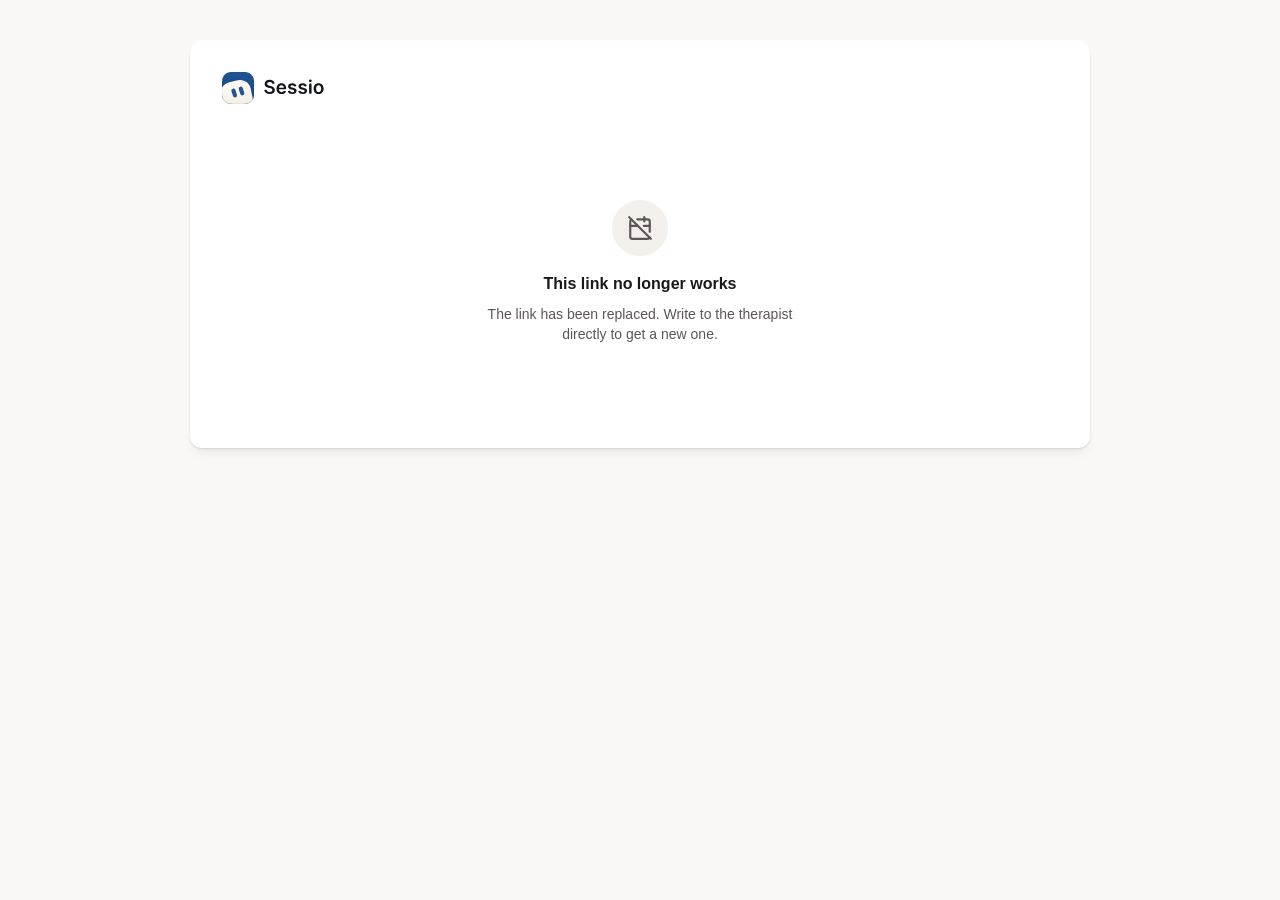
==== commit f5600234: "Deploy: сборка main 78b7556b (знак Сио в шапке)" ====
--- a/index.html
+++ b/index.html
@@ -1,4 +1,4 @@
-<!DOCTYPE html><html lang="en" data-rs-theme="sessio" data-rs-color-mode="light"><head><meta charSet="utf-8"/><meta name="viewport" content="width=device-width, initial-scale=1"/><link rel="stylesheet" href="/_next/static/chunks/0pk2dz8ifdc51.css" data-precedence="next"/><link rel="stylesheet" href="/_next/static/chunks/0unruxi6p2kux.css" data-precedence="next"/><link rel="stylesheet" href="/_next/static/chunks/0kt_d_6nnoq2_.css" data-precedence="next"/><link rel="stylesheet" href="/_next/static/chunks/0brqlrz04z1vb.css" data-precedence="next"/><link rel="preload" as="script" fetchPriority="low" href="/_next/static/chunks/0t-n6l8dpt9en.js"/><script src="/_next/static/chunks/0ruwvdh515m1t.js" async=""></script><script src="/_next/static/chunks/12m4ui_d0amd3.js" async=""></script><script src="/_next/static/chunks/turbopack-0dvxio0pf~hj2.js" async=""></script><script src="/_next/static/chunks/0b~6fyr~k7w23.js" async=""></script><script src="/_next/static/chunks/0jkfv63m~d9rc.js" async=""></script><script src="/_next/static/chunks/0qshcgqlbc3rt.js" async=""></script><script src="/_next/static/chunks/16-7e8pcz8vbu.js" async=""></script><meta name="robots" content="noindex, nofollow"/><script>(function () {
+<!DOCTYPE html><html lang="en" data-rs-theme="sessio" data-rs-color-mode="light"><head><meta charSet="utf-8"/><meta name="viewport" content="width=device-width, initial-scale=1"/><link rel="stylesheet" href="/_next/static/chunks/0iilvin25arot.css" data-precedence="next"/><link rel="stylesheet" href="/_next/static/chunks/0unruxi6p2kux.css" data-precedence="next"/><link rel="stylesheet" href="/_next/static/chunks/0kt_d_6nnoq2_.css" data-precedence="next"/><link rel="stylesheet" href="/_next/static/chunks/0brqlrz04z1vb.css" data-precedence="next"/><link rel="preload" as="script" fetchPriority="low" href="/_next/static/chunks/0t-n6l8dpt9en.js"/><script src="/_next/static/chunks/0ruwvdh515m1t.js" async=""></script><script src="/_next/static/chunks/12m4ui_d0amd3.js" async=""></script><script src="/_next/static/chunks/turbopack-0dvxio0pf~hj2.js" async=""></script><script src="/_next/static/chunks/0b~6fyr~k7w23.js" async=""></script><script src="/_next/static/chunks/03_4ybd-txcjn.js" async=""></script><script src="/_next/static/chunks/0g-4y46b79kzj.js" async=""></script><script src="/_next/static/chunks/16-7e8pcz8vbu.js" async=""></script><meta name="robots" content="noindex, nofollow"/><script>(function () {
   try {
     var root = document.documentElement;
     var media = window.matchMedia("(prefers-color-scheme: dark)");
@@ -9,4 +9,4 @@
     apply(media.matches);
     media.addEventListener("change", function (event) { apply(event.matches); });
   } catch (error) {}
-})();</script><script src="/_next/static/chunks/03~yq9q893hmn.js" noModule=""></script></head><body><div hidden=""><!--$--><!--/$--></div><!--$--><!--/$--><script src="/_next/static/chunks/0t-n6l8dpt9en.js" id="_R_" async=""></script><script>(self.__next_f=self.__next_f||[]).push([0])</script><script>self.__next_f.push([1,"1:\"$Sreact.fragment\"\n2:I[35088,[\"/_next/static/chunks/0b~6fyr~k7w23.js\"],\"default\"]\n3:I[35314,[\"/_next/static/chunks/0b~6fyr~k7w23.js\"],\"default\"]\n4:I[9924,[\"/_next/static/chunks/0b~6fyr~k7w23.js\"],\"ClientPageRoot\"]\n5:I[72438,[\"/_next/static/chunks/0b~6fyr~k7w23.js\",\"/_next/static/chunks/0jkfv63m~d9rc.js\",\"/_next/static/chunks/0qshcgqlbc3rt.js\",\"/_next/static/chunks/16-7e8pcz8vbu.js\"],\"default\"]\n8:I[90260,[\"/_next/static/chunks/0b~6fyr~k7w23.js\"],\"OutletBoundary\"]\n9:\"$Sreact.suspense\"\nb:I[90260,[\"/_next/static/chunks/0b~6fyr~k7w23.js\"],\"ViewportBoundary\"]\nd:I[90260,[\"/_next/static/chunks/0b~6fyr~k7w23.js\"],\"MetadataBoundary\"]\nf:I[83522,[\"/_next/static/chunks/0b~6fyr~k7w23.js\"],\"default\",1]\n:HL[\"/_next/static/chunks/0pk2dz8ifdc51.css\",\"style\"]\n:HL[\"/_next/static/chunks/0unruxi6p2kux.css\",\"style\"]\n:HL[\"/_next/static/chunks/0kt_d_6nnoq2_.css\",\"style\"]\n:HL[\"/_next/static/chunks/0brqlrz04z1vb.css\",\"style\"]\n"])</script><script>self.__next_f.push([1,"0:{\"P\":null,\"c\":[\"\",\"\"],\"q\":\"\",\"i\":false,\"f\":[[[\"\",{\"children\":[\"__PAGE__\",{}]},\"$undefined\",\"$undefined\",16],[[\"$\",\"$1\",\"c\",{\"children\":[[[\"$\",\"link\",\"0\",{\"rel\":\"stylesheet\",\"href\":\"/_next/static/chunks/0pk2dz8ifdc51.css\",\"precedence\":\"next\",\"crossOrigin\":\"$undefined\",\"nonce\":\"$undefined\"}],[\"$\",\"script\",\"script-0\",{\"src\":\"/_next/static/chunks/0b~6fyr~k7w23.js\",\"async\":true,\"nonce\":\"$undefined\"}]],[\"$\",\"html\",null,{\"lang\":\"en\",\"data-rs-theme\":\"sessio\",\"data-rs-color-mode\":\"light\",\"suppressHydrationWarning\":true,\"children\":[[\"$\",\"head\",null,{\"children\":[\"$\",\"script\",null,{\"dangerouslySetInnerHTML\":{\"__html\":\"(function () {\\n  try {\\n    var root = document.documentElement;\\n    var media = window.matchMedia(\\\"(prefers-color-scheme: dark)\\\");\\n    var apply = function (dark) {\\n      root.classList.toggle(\\\"dark\\\", dark);\\n      root.setAttribute(\\\"data-rs-color-mode\\\", dark ? \\\"dark\\\" : \\\"light\\\");\\n    };\\n    apply(media.matches);\\n    media.addEventListener(\\\"change\\\", function (event) { apply(event.matches); });\\n  } catch (error) {}\\n})();\"}}]}],[\"$\",\"body\",null,{\"children\":[\"$\",\"$L2\",null,{\"parallelRouterKey\":\"children\",\"error\":\"$undefined\",\"errorStyles\":\"$undefined\",\"errorScripts\":\"$undefined\",\"template\":[\"$\",\"$L3\",null,{}],\"templateStyles\":\"$undefined\",\"templateScripts\":\"$undefined\",\"notFound\":[[[\"$\",\"title\",null,{\"children\":\"404: This page could not be found.\"}],[\"$\",\"div\",null,{\"style\":{\"fontFamily\":\"system-ui,\\\"Segoe UI\\\",Roboto,Helvetica,Arial,sans-serif,\\\"Apple Color Emoji\\\",\\\"Segoe UI Emoji\\\"\",\"height\":\"100vh\",\"textAlign\":\"center\",\"display\":\"flex\",\"flexDirection\":\"column\",\"alignItems\":\"center\",\"justifyContent\":\"center\"},\"children\":[\"$\",\"div\",null,{\"children\":[[\"$\",\"style\",null,{\"dangerouslySetInnerHTML\":{\"__html\":\"body{color:#000;background:#fff;margin:0}.next-error-h1{border-right:1px solid rgba(0,0,0,.3)}@media (prefers-color-scheme:dark){body{color:#fff;background:#000}.next-error-h1{border-right:1px solid rgba(255,255,255,.3)}}\"}}],[\"$\",\"h1\",null,{\"className\":\"next-error-h1\",\"style\":{\"display\":\"inline-block\",\"margin\":\"0 20px 0 0\",\"padding\":\"0 23px 0 0\",\"fontSize\":24,\"fontWeight\":500,\"verticalAlign\":\"top\",\"lineHeight\":\"49px\"},\"children\":404}],[\"$\",\"div\",null,{\"style\":{\"display\":\"inline-block\"},\"children\":[\"$\",\"h2\",null,{\"style\":{\"fontSize\":14,\"fontWeight\":400,\"lineHeight\":\"49px\",\"margin\":0},\"children\":\"This page could not be found.\"}]}]]}]}]],[]],\"forbidden\":\"$undefined\",\"unauthorized\":\"$undefined\"}]}]]}]]}],{\"children\":[[\"$\",\"$1\",\"c\",{\"children\":[[\"$\",\"$L4\",null,{\"Component\":\"$5\",\"serverProvidedParams\":{\"searchParams\":{},\"params\":{},\"promises\":[\"$@6\",\"$@7\"]}}],[[\"$\",\"link\",\"0\",{\"rel\":\"stylesheet\",\"href\":\"/_next/static/chunks/0unruxi6p2kux.css\",\"precedence\":\"next\",\"crossOrigin\":\"$undefined\",\"nonce\":\"$undefined\"}],[\"$\",\"link\",\"1\",{\"rel\":\"stylesheet\",\"href\":\"/_next/static/chunks/0kt_d_6nnoq2_.css\",\"precedence\":\"next\",\"crossOrigin\":\"$undefined\",\"nonce\":\"$undefined\"}],[\"$\",\"link\",\"2\",{\"rel\":\"stylesheet\",\"href\":\"/_next/static/chunks/0brqlrz04z1vb.css\",\"precedence\":\"next\",\"crossOrigin\":\"$undefined\",\"nonce\":\"$undefined\"}],[\"$\",\"script\",\"script-0\",{\"src\":\"/_next/static/chunks/0jkfv63m~d9rc.js\",\"async\":true,\"nonce\":\"$undefined\"}],[\"$\",\"script\",\"script-1\",{\"src\":\"/_next/static/chunks/0qshcgqlbc3rt.js\",\"async\":true,\"nonce\":\"$undefined\"}],[\"$\",\"script\",\"script-2\",{\"src\":\"/_next/static/chunks/16-7e8pcz8vbu.js\",\"async\":true,\"nonce\":\"$undefined\"}]],[\"$\",\"$L8\",null,{\"children\":[\"$\",\"$9\",null,{\"name\":\"Next.MetadataOutlet\",\"children\":\"$@a\"}]}]]}],{},null,false,null]},null,false,null],[\"$\",\"$1\",\"h\",{\"children\":[null,[\"$\",\"$Lb\",null,{\"children\":\"$Lc\"}],[\"$\",\"div\",null,{\"hidden\":true,\"children\":[\"$\",\"$Ld\",null,{\"children\":[\"$\",\"$9\",null,{\"name\":\"Next.Metadata\",\"children\":\"$Le\"}]}]}],null]}],false]],\"m\":\"$undefined\",\"G\":[\"$f\",[[\"$\",\"link\",\"0\",{\"rel\":\"stylesheet\",\"href\":\"/_next/static/chunks/0pk2dz8ifdc51.css\",\"precedence\":\"next\",\"crossOrigin\":\"$undefined\",\"nonce\":\"$undefined\"}]]],\"S\":true,\"h\":null,\"s\":\"$undefined\",\"l\":\"$undefined\",\"p\":\"$undefined\",\"d\":\"$undefined\",\"b\":\"M9TTKbx2DsZZUKt2TOb32\"}\n"])</script><script>self.__next_f.push([1,"6:{}\n7:\"$0:f:0:1:1:children:0:props:children:0:props:serverProvidedParams:params\"\n"])</script><script>self.__next_f.push([1,"c:[[\"$\",\"meta\",\"0\",{\"charSet\":\"utf-8\"}],[\"$\",\"meta\",\"1\",{\"name\":\"viewport\",\"content\":\"width=device-width, initial-scale=1\"}]]\n"])</script><script>self.__next_f.push([1,"a:null\ne:[[\"$\",\"meta\",\"0\",{\"name\":\"robots\",\"content\":\"noindex, nofollow\"}]]\n"])</script></body></html>+})();</script><script src="/_next/static/chunks/03~yq9q893hmn.js" noModule=""></script></head><body><div hidden=""><!--$--><!--/$--></div><!--$--><!--/$--><script src="/_next/static/chunks/0t-n6l8dpt9en.js" id="_R_" async=""></script><script>(self.__next_f=self.__next_f||[]).push([0])</script><script>self.__next_f.push([1,"1:\"$Sreact.fragment\"\n2:I[35088,[\"/_next/static/chunks/0b~6fyr~k7w23.js\"],\"default\"]\n3:I[35314,[\"/_next/static/chunks/0b~6fyr~k7w23.js\"],\"default\"]\n4:I[9924,[\"/_next/static/chunks/0b~6fyr~k7w23.js\"],\"ClientPageRoot\"]\n5:I[72438,[\"/_next/static/chunks/0b~6fyr~k7w23.js\",\"/_next/static/chunks/03_4ybd-txcjn.js\",\"/_next/static/chunks/0g-4y46b79kzj.js\",\"/_next/static/chunks/16-7e8pcz8vbu.js\"],\"default\"]\n8:I[90260,[\"/_next/static/chunks/0b~6fyr~k7w23.js\"],\"OutletBoundary\"]\n9:\"$Sreact.suspense\"\nb:I[90260,[\"/_next/static/chunks/0b~6fyr~k7w23.js\"],\"ViewportBoundary\"]\nd:I[90260,[\"/_next/static/chunks/0b~6fyr~k7w23.js\"],\"MetadataBoundary\"]\nf:I[83522,[\"/_next/static/chunks/0b~6fyr~k7w23.js\"],\"default\",1]\n:HL[\"/_next/static/chunks/0iilvin25arot.css\",\"style\"]\n:HL[\"/_next/static/chunks/0unruxi6p2kux.css\",\"style\"]\n:HL[\"/_next/static/chunks/0kt_d_6nnoq2_.css\",\"style\"]\n:HL[\"/_next/static/chunks/0brqlrz04z1vb.css\",\"style\"]\n"])</script><script>self.__next_f.push([1,"0:{\"P\":null,\"c\":[\"\",\"\"],\"q\":\"\",\"i\":false,\"f\":[[[\"\",{\"children\":[\"__PAGE__\",{}]},\"$undefined\",\"$undefined\",16],[[\"$\",\"$1\",\"c\",{\"children\":[[[\"$\",\"link\",\"0\",{\"rel\":\"stylesheet\",\"href\":\"/_next/static/chunks/0iilvin25arot.css\",\"precedence\":\"next\",\"crossOrigin\":\"$undefined\",\"nonce\":\"$undefined\"}],[\"$\",\"script\",\"script-0\",{\"src\":\"/_next/static/chunks/0b~6fyr~k7w23.js\",\"async\":true,\"nonce\":\"$undefined\"}]],[\"$\",\"html\",null,{\"lang\":\"en\",\"data-rs-theme\":\"sessio\",\"data-rs-color-mode\":\"light\",\"suppressHydrationWarning\":true,\"children\":[[\"$\",\"head\",null,{\"children\":[\"$\",\"script\",null,{\"dangerouslySetInnerHTML\":{\"__html\":\"(function () {\\n  try {\\n    var root = document.documentElement;\\n    var media = window.matchMedia(\\\"(prefers-color-scheme: dark)\\\");\\n    var apply = function (dark) {\\n      root.classList.toggle(\\\"dark\\\", dark);\\n      root.setAttribute(\\\"data-rs-color-mode\\\", dark ? \\\"dark\\\" : \\\"light\\\");\\n    };\\n    apply(media.matches);\\n    media.addEventListener(\\\"change\\\", function (event) { apply(event.matches); });\\n  } catch (error) {}\\n})();\"}}]}],[\"$\",\"body\",null,{\"children\":[\"$\",\"$L2\",null,{\"parallelRouterKey\":\"children\",\"error\":\"$undefined\",\"errorStyles\":\"$undefined\",\"errorScripts\":\"$undefined\",\"template\":[\"$\",\"$L3\",null,{}],\"templateStyles\":\"$undefined\",\"templateScripts\":\"$undefined\",\"notFound\":[[[\"$\",\"title\",null,{\"children\":\"404: This page could not be found.\"}],[\"$\",\"div\",null,{\"style\":{\"fontFamily\":\"system-ui,\\\"Segoe UI\\\",Roboto,Helvetica,Arial,sans-serif,\\\"Apple Color Emoji\\\",\\\"Segoe UI Emoji\\\"\",\"height\":\"100vh\",\"textAlign\":\"center\",\"display\":\"flex\",\"flexDirection\":\"column\",\"alignItems\":\"center\",\"justifyContent\":\"center\"},\"children\":[\"$\",\"div\",null,{\"children\":[[\"$\",\"style\",null,{\"dangerouslySetInnerHTML\":{\"__html\":\"body{color:#000;background:#fff;margin:0}.next-error-h1{border-right:1px solid rgba(0,0,0,.3)}@media (prefers-color-scheme:dark){body{color:#fff;background:#000}.next-error-h1{border-right:1px solid rgba(255,255,255,.3)}}\"}}],[\"$\",\"h1\",null,{\"className\":\"next-error-h1\",\"style\":{\"display\":\"inline-block\",\"margin\":\"0 20px 0 0\",\"padding\":\"0 23px 0 0\",\"fontSize\":24,\"fontWeight\":500,\"verticalAlign\":\"top\",\"lineHeight\":\"49px\"},\"children\":404}],[\"$\",\"div\",null,{\"style\":{\"display\":\"inline-block\"},\"children\":[\"$\",\"h2\",null,{\"style\":{\"fontSize\":14,\"fontWeight\":400,\"lineHeight\":\"49px\",\"margin\":0},\"children\":\"This page could not be found.\"}]}]]}]}]],[]],\"forbidden\":\"$undefined\",\"unauthorized\":\"$undefined\"}]}]]}]]}],{\"children\":[[\"$\",\"$1\",\"c\",{\"children\":[[\"$\",\"$L4\",null,{\"Component\":\"$5\",\"serverProvidedParams\":{\"searchParams\":{},\"params\":{},\"promises\":[\"$@6\",\"$@7\"]}}],[[\"$\",\"link\",\"0\",{\"rel\":\"stylesheet\",\"href\":\"/_next/static/chunks/0unruxi6p2kux.css\",\"precedence\":\"next\",\"crossOrigin\":\"$undefined\",\"nonce\":\"$undefined\"}],[\"$\",\"link\",\"1\",{\"rel\":\"stylesheet\",\"href\":\"/_next/static/chunks/0kt_d_6nnoq2_.css\",\"precedence\":\"next\",\"crossOrigin\":\"$undefined\",\"nonce\":\"$undefined\"}],[\"$\",\"link\",\"2\",{\"rel\":\"stylesheet\",\"href\":\"/_next/static/chunks/0brqlrz04z1vb.css\",\"precedence\":\"next\",\"crossOrigin\":\"$undefined\",\"nonce\":\"$undefined\"}],[\"$\",\"script\",\"script-0\",{\"src\":\"/_next/static/chunks/03_4ybd-txcjn.js\",\"async\":true,\"nonce\":\"$undefined\"}],[\"$\",\"script\",\"script-1\",{\"src\":\"/_next/static/chunks/0g-4y46b79kzj.js\",\"async\":true,\"nonce\":\"$undefined\"}],[\"$\",\"script\",\"script-2\",{\"src\":\"/_next/static/chunks/16-7e8pcz8vbu.js\",\"async\":true,\"nonce\":\"$undefined\"}]],[\"$\",\"$L8\",null,{\"children\":[\"$\",\"$9\",null,{\"name\":\"Next.MetadataOutlet\",\"children\":\"$@a\"}]}]]}],{},null,false,null]},null,false,null],[\"$\",\"$1\",\"h\",{\"children\":[null,[\"$\",\"$Lb\",null,{\"children\":\"$Lc\"}],[\"$\",\"div\",null,{\"hidden\":true,\"children\":[\"$\",\"$Ld\",null,{\"children\":[\"$\",\"$9\",null,{\"name\":\"Next.Metadata\",\"children\":\"$Le\"}]}]}],null]}],false]],\"m\":\"$undefined\",\"G\":[\"$f\",[[\"$\",\"link\",\"0\",{\"rel\":\"stylesheet\",\"href\":\"/_next/static/chunks/0iilvin25arot.css\",\"precedence\":\"next\",\"crossOrigin\":\"$undefined\",\"nonce\":\"$undefined\"}]]],\"S\":true,\"h\":null,\"s\":\"$undefined\",\"l\":\"$undefined\",\"p\":\"$undefined\",\"d\":\"$undefined\",\"b\":\"4FjGGZyPQb9HZKxQBEXaK\"}\n"])</script><script>self.__next_f.push([1,"6:{}\n7:\"$0:f:0:1:1:children:0:props:children:0:props:serverProvidedParams:params\"\n"])</script><script>self.__next_f.push([1,"c:[[\"$\",\"meta\",\"0\",{\"charSet\":\"utf-8\"}],[\"$\",\"meta\",\"1\",{\"name\":\"viewport\",\"content\":\"width=device-width, initial-scale=1\"}]]\n"])</script><script>self.__next_f.push([1,"a:null\ne:[[\"$\",\"meta\",\"0\",{\"name\":\"robots\",\"content\":\"noindex, nofollow\"}]]\n"])</script></body></html>
--- a/_next/static/chunks/0iilvin25arot.css
+++ b/_next/static/chunks/0iilvin25arot.css
@@ -0,0 +1 @@
+@layer properties{@supports (((-webkit-hyphens:none)) and (not (margin-trim:inline))) or ((-moz-orient:inline) and (not (color:rgb(from red r g b)))){*,::backdrop,:after,:before{--tw-rotate-x:initial;--tw-rotate-y:initial;--tw-rotate-z:initial;--tw-skew-x:initial;--tw-skew-y:initial;--tw-border-style:solid;--tw-font-weight:initial;--tw-tracking:initial;--tw-shadow:0 0 #0000;--tw-shadow-color:initial;--tw-shadow-alpha:100%;--tw-inset-shadow:0 0 #0000;--tw-inset-shadow-color:initial;--tw-inset-shadow-alpha:100%;--tw-ring-color:initial;--tw-ring-shadow:0 0 #0000;--tw-inset-ring-color:initial;--tw-inset-ring-shadow:0 0 #0000;--tw-ring-inset:initial;--tw-ring-offset-width:0px;--tw-ring-offset-color:#fff;--tw-ring-offset-shadow:0 0 #0000;--tw-outline-style:solid;--tw-blur:initial;--tw-brightness:initial;--tw-contrast:initial;--tw-grayscale:initial;--tw-hue-rotate:initial;--tw-invert:initial;--tw-opacity:initial;--tw-saturate:initial;--tw-sepia:initial;--tw-drop-shadow:initial;--tw-drop-shadow-color:initial;--tw-drop-shadow-alpha:100%;--tw-drop-shadow-size:initial;--tw-duration:initial;--tw-translate-x:0;--tw-translate-y:0;--tw-translate-z:0}}}@layer rs;@layer theme{:host,:root{--font-sans:-apple-system,BlinkMacSystemFont,"Segoe UI",Roboto,"Helvetica Neue","Noto Sans",Arial,sans-serif,"Apple Color Emoji","Segoe UI Emoji","Segoe UI Symbol","Noto Color Emoji";--font-mono:ui-monospace,SFMono-Regular,Menlo,Monaco,Consolas,"Liberation Mono","Courier New",monospace;--spacing:.25rem;--container-xs:20rem;--container-sm:24rem;--container-xl:36rem;--text-xs:.75rem;--text-xs--line-height:calc(1 / .75);--text-sm:.875rem;--text-sm--line-height:calc(1.25 / .875);--text-base:1rem;--text-base--line-height:calc(1.5 / 1);--font-weight-normal:400;--font-weight-medium:500;--font-weight-semibold:600;--font-weight-bold:700;--tracking-wide:.025em;--radius-md:var(--rs-radius-medium);--radius-lg:.5rem;--radius-xl:.75rem;--radius-2xl:1rem;--radius-3xl:1.5rem;--animate-spin:spin 1s linear infinite;--animate-pulse:pulse 2s cubic-bezier(.4,0,.6,1) infinite;--default-transition-duration:.15s;--default-transition-timing-function:cubic-bezier(.4,0,.2,1);--default-font-family:var(--font-sans);--default-mono-font-family:var(--font-mono)}}@layer base{*,::backdrop,:after,:before{box-sizing:border-box;border:0 solid;margin:0;padding:0}::file-selector-button{box-sizing:border-box;border:0 solid;margin:0;padding:0}:host,html{-webkit-text-size-adjust:100%;font-family:var(--default-font-family,-apple-system,BlinkMacSystemFont,"Segoe UI",Roboto,"Helvetica Neue","Noto Sans",Arial,sans-serif,"Apple Color Emoji","Segoe UI Emoji","Segoe UI Symbol","Noto Color Emoji");font-feature-settings:var(--default-font-feature-settings,normal);font-variation-settings:var(--default-font-variation-settings,normal);tab-size:4;-webkit-tap-highlight-color:transparent;line-height:1.5}hr{color:inherit;border-top-width:1px;height:0}abbr:where([title]){-webkit-text-decoration:underline dotted;text-decoration:underline dotted}h1,h2,h3,h4,h5,h6{font-size:inherit;font-weight:inherit}a{color:inherit;-webkit-text-decoration:inherit;-webkit-text-decoration:inherit;text-decoration:inherit}b,strong{font-weight:bolder}code,kbd,pre,samp{font-family:var(--default-mono-font-family,ui-monospace,SFMono-Regular,Menlo,Monaco,Consolas,"Liberation Mono","Courier New",monospace);font-feature-settings:var(--default-mono-font-feature-settings,normal);font-variation-settings:var(--default-mono-font-variation-settings,normal);font-size:1em}small{font-size:80%}sub,sup{vertical-align:baseline;font-size:75%;line-height:0;position:relative}sub{bottom:-.25em}sup{top:-.5em}table{border-collapse:collapse;border-color:inherit;text-indent:0}:-moz-focusring:where(:not(iframe)){outline:auto}progress{vertical-align:baseline}summary{display:list-item}menu,ol,ul{list-style:none}audio,canvas,embed,iframe,img,object,svg,video{vertical-align:middle;display:block}img,video{max-width:100%;height:auto}button,input,optgroup,select,textarea{color:inherit;font:inherit;font-feature-settings:inherit;font-variation-settings:inherit;letter-spacing:inherit;opacity:1;background-color:#0000;border-radius:0}::file-selector-button{color:inherit;font:inherit;font-feature-settings:inherit;font-variation-settings:inherit;letter-spacing:inherit;opacity:1;background-color:#0000;border-radius:0}:where(select:is([multiple],[size])) optgroup{font-weight:bolder}:where(select:is([multiple],[size])) optgroup option{padding-inline-start:20px}::file-selector-button{margin-inline-end:4px}::placeholder{opacity:1}@supports (not ((-webkit-appearance:-apple-pay-button))) or (contain-intrinsic-size:1px){::placeholder{color:currentColor}@supports (color:color-mix(in lab,red,red)){::placeholder{color:color-mix(in oklab,currentcolor 50%,transparent)}}}textarea{resize:vertical}::-webkit-search-decoration{-webkit-appearance:none}::-webkit-date-and-time-value{min-height:1lh;text-align:inherit}::-webkit-datetime-edit{display:inline-flex}::-webkit-datetime-edit-fields-wrapper{padding:0}::-webkit-datetime-edit{padding-block:0}::-webkit-datetime-edit-year-field{padding-block:0}::-webkit-datetime-edit-day-field{padding-block:0}::-webkit-datetime-edit-month-field{padding-block:0}::-webkit-datetime-edit-hour-field{padding-block:0}::-webkit-datetime-edit-minute-field{padding-block:0}::-webkit-datetime-edit-millisecond-field{padding-block:0}::-webkit-datetime-edit-second-field{padding-block:0}::-webkit-datetime-edit-meridiem-field{padding-block:0}::-webkit-calendar-picker-indicator{line-height:1}:-moz-ui-invalid{box-shadow:none}button,input:where([type=button],[type=reset],[type=submit]){appearance:button}::file-selector-button{appearance:button}::-webkit-inner-spin-button{height:auto}::-webkit-outer-spin-button{height:auto}[hidden]:where(:not([hidden=until-found])){display:none!important}}@layer components;@layer utilities{.pointer-events-none{pointer-events:none}.invisible{visibility:hidden}.visible{visibility:visible}.absolute{position:absolute}.fixed{position:fixed}.relative{position:relative}.static{position:static}.sticky{position:sticky}.inset-0{inset:0}.-top-1{top:calc(var(--spacing) * -1)}.-right-1{right:calc(var(--spacing) * -1)}.bottom-0{bottom:0}.mx-auto{margin-inline:auto}.my-3{margin-block:calc(var(--spacing) * 3)}.mt-0\.5{margin-top:calc(var(--spacing) * .5)}.mt-1{margin-top:var(--spacing)}.mt-1\.5{margin-top:calc(var(--spacing) * 1.5)}.mt-2{margin-top:calc(var(--spacing) * 2)}.mt-3{margin-top:calc(var(--spacing) * 3)}.mt-4{margin-top:calc(var(--spacing) * 4)}.mt-5{margin-top:calc(var(--spacing) * 5)}.mt-6{margin-top:calc(var(--spacing) * 6)}.mt-\[1px\]{margin-top:1px}.mt-\[2px\]{margin-top:2px}.mt-\[3px\]{margin-top:3px}.mb-1{margin-bottom:var(--spacing)}.mb-1\.5{margin-bottom:calc(var(--spacing) * 1.5)}.mb-2{margin-bottom:calc(var(--spacing) * 2)}.mb-3{margin-bottom:calc(var(--spacing) * 3)}.mb-4{margin-bottom:calc(var(--spacing) * 4)}.mb-6{margin-bottom:calc(var(--spacing) * 6)}.block{display:block}.flex{display:flex}.grid{display:grid}.hidden{display:none}.inline{display:inline}.inline-flex{display:inline-flex}.size-3{height:calc(var(--spacing) * 3);width:calc(var(--spacing) * 3)}.size-3\.5{height:calc(var(--spacing) * 3.5);width:calc(var(--spacing) * 3.5)}.size-4{height:calc(var(--spacing) * 4);width:calc(var(--spacing) * 4)}.size-5{height:calc(var(--spacing) * 5);width:calc(var(--spacing) * 5)}.size-6{height:calc(var(--spacing) * 6);width:calc(var(--spacing) * 6)}.size-7{height:calc(var(--spacing) * 7);width:calc(var(--spacing) * 7)}.size-8{height:calc(var(--spacing) * 8);width:calc(var(--spacing) * 8)}.size-9{height:calc(var(--spacing) * 9);width:calc(var(--spacing) * 9)}.size-11{height:calc(var(--spacing) * 11);width:calc(var(--spacing) * 11)}.size-14{height:calc(var(--spacing) * 14);width:calc(var(--spacing) * 14)}.size-\[5px\]{width:5px;height:5px}.size-\[6px\]{width:6px;height:6px}.size-\[18px\]{width:18px;height:18px}.size-full{width:100%;height:100%}.h-3{height:calc(var(--spacing) * 3)}.h-3\.5{height:calc(var(--spacing) * 3.5)}.h-4{height:calc(var(--spacing) * 4)}.h-5{height:calc(var(--spacing) * 5)}.h-6{height:calc(var(--spacing) * 6)}.h-7{height:calc(var(--spacing) * 7)}.h-8{height:calc(var(--spacing) * 8)}.h-9{height:calc(var(--spacing) * 9)}.h-10{height:calc(var(--spacing) * 10)}.h-11{height:calc(var(--spacing) * 11)}.h-12{height:calc(var(--spacing) * 12)}.h-\[3px\]{height:3px}.h-\[5px\]{height:5px}.h-full{height:100%}.h-px{height:1px}.max-h-\[calc\(100dvh-4rem\)\]{max-height:calc(100dvh - 4rem)}.min-h-0{min-height:0}.min-h-16{min-height:calc(var(--spacing) * 16)}.min-h-60{min-height:calc(var(--spacing) * 60)}.min-h-72{min-height:calc(var(--spacing) * 72)}.min-h-dvh{min-height:100dvh}.w-1\/2{width:50%}.w-1\/3{width:33.3333%}.w-2\/3{width:66.6667%}.w-20{width:calc(var(--spacing) * 20)}.w-72{width:calc(var(--spacing) * 72)}.w-auto{width:auto}.w-full{width:100%}.w-px{width:1px}.max-w-60{max-width:calc(var(--spacing) * 60)}.max-w-72{max-width:calc(var(--spacing) * 72)}.max-w-\[900px\]{max-width:900px}.max-w-sm{max-width:var(--container-sm)}.max-w-xl{max-width:var(--container-xl)}.max-w-xs{max-width:var(--container-xs)}.min-w-0{min-width:0}.flex-1{flex:1}.shrink-0{flex-shrink:0}.transform{transform:var(--tw-rotate-x,) var(--tw-rotate-y,) var(--tw-rotate-z,) var(--tw-skew-x,) var(--tw-skew-y,)}.animate-pulse{animation:var(--animate-pulse)}.animate-spin{animation:var(--animate-spin)}.cursor-default{cursor:default}.cursor-not-allowed{cursor:not-allowed}.cursor-pointer{cursor:pointer}.resize{resize:both}.resize-none{resize:none}.appearance-none{appearance:none}.grid-cols-3{grid-template-columns:repeat(3,minmax(0,1fr))}.grid-cols-7{grid-template-columns:repeat(7,minmax(0,1fr))}.flex-col{flex-direction:column}.flex-wrap{flex-wrap:wrap}.items-baseline{align-items:baseline}.items-center{align-items:center}.items-end{align-items:flex-end}.items-start{align-items:flex-start}.items-stretch{align-items:stretch}.justify-between{justify-content:space-between}.justify-center{justify-content:center}.justify-end{justify-content:flex-end}.gap-1{gap:var(--spacing)}.gap-1\.5{gap:calc(var(--spacing) * 1.5)}.gap-2{gap:calc(var(--spacing) * 2)}.gap-2\.5{gap:calc(var(--spacing) * 2.5)}.gap-3{gap:calc(var(--spacing) * 3)}.gap-4{gap:calc(var(--spacing) * 4)}.gap-5{gap:calc(var(--spacing) * 5)}.gap-\[2px\]{gap:2px}.gap-x-2{column-gap:calc(var(--spacing) * 2)}.gap-x-4{column-gap:calc(var(--spacing) * 4)}.gap-y-1{row-gap:var(--spacing)}.self-start{align-self:flex-start}.truncate{text-overflow:ellipsis;white-space:nowrap}.overflow-hidden,.truncate{overflow:hidden}.overflow-y-auto{overflow-y:auto}.overscroll-contain{overscroll-behavior:contain}.rounded{border-radius:.25rem}.rounded-2xl{border-radius:var(--radius-2xl)}.rounded-3xl{border-radius:var(--radius-3xl)}.rounded-\[4px\]{border-radius:4px}.rounded-\[min\(var\(--radius-md\)\,10px\)\]{border-radius:min(var(--radius-md),10px)}.rounded-\[min\(var\(--radius-md\)\,12px\)\]{border-radius:min(var(--radius-md),12px)}.rounded-full{border-radius:3.40282e38px}.rounded-lg{border-radius:var(--radius-lg)}.rounded-md{border-radius:var(--rs-radius-medium)}.rounded-xl{border-radius:var(--radius-xl)}.border{border-style:var(--tw-border-style);border-width:1px}.border-t{border-top-style:var(--tw-border-style);border-top-width:1px}.border-border{border-color:var(--rs-color-border-neutral-faded)}.border-critical-faded{border-color:var(--rs-color-border-critical-faded)}.border-input{border-color:var(--rs-color-border-neutral-faded)}.border-inverse{border-color:var(--rs-color-border-primary)}.border-neutral{border-color:var(--rs-color-border-neutral)}.border-neutral-faded{border-color:var(--rs-color-border-neutral-faded)}.border-positive-faded{border-color:var(--rs-color-border-positive-faded)}.border-transparent{border-color:#0000}.border-warning-faded{border-color:var(--rs-color-border-warning-faded)}.bg-background{background-color:var(--rs-color-background-elevation-base)}.bg-critical-faded{background-color:var(--rs-color-background-critical-faded)}.bg-current{background-color:currentColor}.bg-destructive\/10{background-color:var(--rs-color-foreground-critical)}@supports (color:color-mix(in lab,red,red)){.bg-destructive\/10{background-color:color-mix(in oklab,var(--rs-color-foreground-critical) 10%,transparent)}}.bg-elevation-base{background-color:var(--rs-color-background-elevation-base)}.bg-ink,.bg-ink\/45{background-color:var(--rs-color-foreground-neutral)}@supports (color:color-mix(in lab,red,red)){.bg-ink\/45{background-color:color-mix(in oklab,var(--rs-color-foreground-neutral) 45%,transparent)}}.bg-inverse{background-color:var(--rs-color-background-primary)}.bg-neutral-faded{background-color:var(--rs-color-background-neutral-faded)}.bg-page-faded{background-color:var(--rs-color-background-page-faded)}.bg-positive{background-color:var(--rs-color-background-positive)}.bg-positive-faded{background-color:var(--rs-color-background-positive-faded)}.bg-primary{background-color:var(--shadcn-primary)}.bg-rule-faded{background-color:var(--rs-color-border-neutral-faded)}.bg-secondary{background-color:var(--rs-color-background-neutral-faded)}.bg-skeleton{background-color:var(--rs-color-foreground-neutral)}@supports (color:color-mix(in lab,red,red)){.bg-skeleton{background-color:color-mix(in oklab,var(--rs-color-foreground-neutral) 5%,transparent)}}.bg-transparent{background-color:#0000}.bg-warning-faded{background-color:var(--rs-color-background-warning-faded)}.bg-clip-padding{background-clip:padding-box}.object-cover{object-fit:cover}.p-1{padding:var(--spacing)}.p-3{padding:calc(var(--spacing) * 3)}.p-4{padding:calc(var(--spacing) * 4)}.p-5{padding:calc(var(--spacing) * 5)}.px-1{padding-inline:var(--spacing)}.px-2{padding-inline:calc(var(--spacing) * 2)}.px-2\.5{padding-inline:calc(var(--spacing) * 2.5)}.px-3{padding-inline:calc(var(--spacing) * 3)}.px-4{padding-inline:calc(var(--spacing) * 4)}.px-5{padding-inline:calc(var(--spacing) * 5)}.px-6{padding-inline:calc(var(--spacing) * 6)}.py-1{padding-block:var(--spacing)}.py-2{padding-block:calc(var(--spacing) * 2)}.py-4{padding-block:calc(var(--spacing) * 4)}.py-8{padding-block:calc(var(--spacing) * 8)}.pt-3{padding-top:calc(var(--spacing) * 3)}.pt-4{padding-top:calc(var(--spacing) * 4)}.pt-6{padding-top:calc(var(--spacing) * 6)}.pb-1{padding-bottom:var(--spacing)}.pb-3{padding-bottom:calc(var(--spacing) * 3)}.pb-4{padding-bottom:calc(var(--spacing) * 4)}.pb-6{padding-bottom:calc(var(--spacing) * 6)}.text-center{text-align:center}.text-left{text-align:left}.text-base{font-size:var(--text-base);line-height:var(--tw-leading,var(--text-base--line-height))}.text-sm{font-size:var(--text-sm);line-height:var(--tw-leading,var(--text-sm--line-height))}.text-xs{font-size:var(--text-xs);line-height:var(--tw-leading,var(--text-xs--line-height))}.type-body-1{font-size:var(--rs-font-size-body-1);line-height:var(--rs-line-height-body-1)}.type-body-2{font-size:var(--rs-font-size-body-2);line-height:var(--rs-line-height-body-2)}.type-caption-1{font-size:var(--rs-font-size-caption-1);line-height:var(--rs-line-height-caption-1)}.font-bold{--tw-font-weight:var(--font-weight-bold);font-weight:var(--font-weight-bold)}.font-medium{--tw-font-weight:var(--font-weight-medium);font-weight:var(--font-weight-medium)}.font-normal{--tw-font-weight:var(--font-weight-normal);font-weight:var(--font-weight-normal)}.font-semibold{--tw-font-weight:var(--font-weight-semibold);font-weight:var(--font-weight-semibold)}.tracking-wide{--tw-tracking:var(--tracking-wide);letter-spacing:var(--tracking-wide)}.whitespace-nowrap{white-space:nowrap}.whitespace-pre-line{white-space:pre-line}.text-critical,.text-destructive{color:var(--rs-color-foreground-critical)}.text-disabled{color:var(--rs-color-foreground-disabled)}.text-muted-foreground{color:var(--rs-color-foreground-neutral-faded)}.text-neutral{color:var(--rs-color-foreground-neutral)}.text-neutral-faded{color:var(--rs-color-foreground-neutral-faded)}.text-on-ink{color:var(--rs-color-background-page)}.text-on-inverse{color:var(--rs-color-on-background-primary)}.text-positive{color:var(--rs-color-foreground-positive)}.text-primary{color:var(--shadcn-primary)}.text-primary-foreground{color:var(--rs-color-on-background-primary)}.text-secondary-foreground{color:var(--rs-color-foreground-neutral)}.text-warning{color:var(--rs-color-foreground-warning)}.lowercase{text-transform:lowercase}.uppercase{text-transform:uppercase}.underline{text-decoration-line:underline}.underline-offset-2{text-underline-offset:2px}.underline-offset-4{text-underline-offset:4px}.opacity-0{opacity:0}.opacity-40{opacity:.4}.shadow-raised{--tw-shadow:var(--rs-shadow-raised);box-shadow:var(--tw-inset-shadow),var(--tw-inset-ring-shadow),var(--tw-ring-offset-shadow),var(--tw-ring-shadow),var(--tw-shadow)}.ring-focus{--tw-ring-color:var(--sessio-focus-ring)}.outline{outline-style:var(--tw-outline-style);outline-width:1px}.blur{--tw-blur:blur(8px)}.blur,.filter{filter:var(--tw-blur,) var(--tw-brightness,) var(--tw-contrast,) var(--tw-grayscale,) var(--tw-hue-rotate,) var(--tw-invert,) var(--tw-saturate,) var(--tw-sepia,) var(--tw-drop-shadow,)}.transition-\[color\,background-color\,border-color\,box-shadow\,transform\,translate\,scale\]{transition-duration:var(--tw-duration,var(--default-transition-duration));transition-property:color,background-color,border-color,box-shadow,transform,translate,scale;transition-timing-function:var(--tw-ease,var(--default-transition-timing-function))}.transition-\[width\]{transition-duration:var(--tw-duration,var(--default-transition-duration));transition-property:width;transition-timing-function:var(--tw-ease,var(--default-transition-timing-function))}.transition-colors{transition-duration:var(--tw-duration,var(--default-transition-duration));transition-property:color,background-color,border-color,outline-color,text-decoration-color,fill,stroke,--tw-gradient-from,--tw-gradient-via,--tw-gradient-to;transition-timing-function:var(--tw-ease,var(--default-transition-timing-function))}.transition-opacity{transition-duration:var(--tw-duration,var(--default-transition-duration));transition-property:opacity;transition-timing-function:var(--tw-ease,var(--default-transition-timing-function))}.duration-200{--tw-duration:.2s;transition-duration:.2s}.outline-none{--tw-outline-style:none;outline-style:none}.select-none{-webkit-user-select:none;user-select:none}@media (hover:hover){.group-hover\/photo\:opacity-100:is(:where(.group\/photo):hover *){opacity:1}}.group-focus-visible\/photo\:opacity-100:is(:where(.group\/photo):focus-visible *){opacity:1}.file\:inline-flex::file-selector-button{display:inline-flex}.file\:h-6::file-selector-button{height:calc(var(--spacing) * 6)}.file\:border-0::file-selector-button{border-style:var(--tw-border-style);border-width:0}.file\:bg-transparent::file-selector-button{background-color:#0000}.file\:text-sm::file-selector-button{font-size:var(--text-sm);line-height:var(--tw-leading,var(--text-sm--line-height))}.file\:font-medium::file-selector-button{--tw-font-weight:var(--font-weight-medium);font-weight:var(--font-weight-medium)}.file\:text-foreground::file-selector-button{color:var(--rs-color-foreground-neutral)}.placeholder\:text-muted-foreground::placeholder{color:var(--rs-color-foreground-neutral-faded)}@media (hover:hover){.hover\:bg-\[var\(--sessio-main-hover\)\]:hover{background-color:var(--sessio-main-hover)}.hover\:bg-destructive\/20:hover{background-color:var(--rs-color-foreground-critical)}@supports (color:color-mix(in lab,red,red)){.hover\:bg-destructive\/20:hover{background-color:color-mix(in oklab,var(--rs-color-foreground-critical) 20%,transparent)}}.hover\:bg-neutral-faded:hover{background-color:var(--rs-color-background-neutral-faded)}.hover\:bg-primary\/80:hover{background-color:var(--shadcn-primary)}@supports (color:color-mix(in lab,red,red)){.hover\:bg-primary\/80:hover{background-color:color-mix(in oklab,var(--shadcn-primary) 80%,transparent)}}.hover\:bg-secondary\/80:hover{background-color:var(--rs-color-background-neutral-faded)}@supports (color:color-mix(in lab,red,red)){.hover\:bg-secondary\/80:hover{background-color:color-mix(in oklab,var(--rs-color-background-neutral-faded) 80%,transparent)}}.hover\:text-foreground:hover,.hover\:text-neutral:hover{color:var(--rs-color-foreground-neutral)}.hover\:underline:hover{text-decoration-line:underline}}.focus-visible\:border-destructive\/40:focus-visible{border-color:var(--rs-color-foreground-critical)}@supports (color:color-mix(in lab,red,red)){.focus-visible\:border-destructive\/40:focus-visible{border-color:color-mix(in oklab,var(--rs-color-foreground-critical) 40%,transparent)}}.focus-visible\:border-ring:focus-visible{border-color:var(--sessio-accent)}.focus-visible\:ring-2:focus-visible{--tw-ring-shadow:var(--tw-ring-inset,) 0 0 0 calc(2px + var(--tw-ring-offset-width)) var(--tw-ring-color,currentcolor);box-shadow:var(--tw-inset-shadow),var(--tw-inset-ring-shadow),var(--tw-ring-offset-shadow),var(--tw-ring-shadow),var(--tw-shadow)}.focus-visible\:ring-destructive\/20:focus-visible{--tw-ring-color:var(--rs-color-foreground-critical)}@supports (color:color-mix(in lab,red,red)){.focus-visible\:ring-destructive\/20:focus-visible{--tw-ring-color:color-mix(in oklab,var(--rs-color-foreground-critical) 20%,transparent)}}.focus-visible\:ring-focus:focus-visible{--tw-ring-color:var(--sessio-focus-ring)}.focus-visible\:ring-offset-1:focus-visible{--tw-ring-offset-width:1px;--tw-ring-offset-shadow:var(--tw-ring-inset,) 0 0 0 var(--tw-ring-offset-width) var(--tw-ring-offset-color)}.focus-visible\:ring-offset-2:focus-visible{--tw-ring-offset-width:2px;--tw-ring-offset-shadow:var(--tw-ring-inset,) 0 0 0 var(--tw-ring-offset-width) var(--tw-ring-offset-color)}.active\:translate-y-px:active{--tw-translate-y:1px;translate:var(--tw-translate-x) var(--tw-translate-y)}.active\:scale-\[0\.96\]:active{scale:.96}.disabled\:pointer-events-none:disabled{pointer-events:none}.disabled\:cursor-not-allowed:disabled{cursor:not-allowed}.disabled\:bg-input\/50:disabled{background-color:var(--rs-color-border-neutral-faded)}@supports (color:color-mix(in lab,red,red)){.disabled\:bg-input\/50:disabled{background-color:color-mix(in oklab,var(--rs-color-border-neutral-faded) 50%,transparent)}}.disabled\:opacity-50:disabled{opacity:.5}:where([data-slot=button-group]) .in-data-\[slot\=button-group\]\:rounded-lg{border-radius:var(--radius-lg)}.has-data-\[icon\=inline-end\]\:pr-1\.5:has([data-icon=inline-end]){padding-right:calc(var(--spacing) * 1.5)}.has-data-\[icon\=inline-end\]\:pr-2:has([data-icon=inline-end]){padding-right:calc(var(--spacing) * 2)}.has-data-\[icon\=inline-end\]\:pr-2\.5:has([data-icon=inline-end]){padding-right:calc(var(--spacing) * 2.5)}.has-data-\[icon\=inline-start\]\:pl-1\.5:has([data-icon=inline-start]){padding-left:calc(var(--spacing) * 1.5)}.has-data-\[icon\=inline-start\]\:pl-2:has([data-icon=inline-start]){padding-left:calc(var(--spacing) * 2)}.has-data-\[icon\=inline-start\]\:pl-2\.5:has([data-icon=inline-start]){padding-left:calc(var(--spacing) * 2.5)}.aria-expanded\:bg-\[var\(--sessio-main-active\)\][aria-expanded=true]{background-color:var(--sessio-main-active)}.aria-expanded\:bg-secondary[aria-expanded=true]{background-color:var(--rs-color-background-neutral-faded)}.aria-expanded\:text-foreground[aria-expanded=true],.aria-expanded\:text-secondary-foreground[aria-expanded=true]{color:var(--rs-color-foreground-neutral)}.aria-invalid\:border-destructive[aria-invalid=true]{border-color:var(--rs-color-foreground-critical)}.aria-invalid\:ring-3[aria-invalid=true]{--tw-ring-shadow:var(--tw-ring-inset,) 0 0 0 calc(3px + var(--tw-ring-offset-width)) var(--tw-ring-color,currentcolor);box-shadow:var(--tw-inset-shadow),var(--tw-inset-ring-shadow),var(--tw-ring-offset-shadow),var(--tw-ring-shadow),var(--tw-shadow)}.aria-invalid\:ring-destructive\/20[aria-invalid=true]{--tw-ring-color:var(--rs-color-foreground-critical)}@supports (color:color-mix(in lab,red,red)){.aria-invalid\:ring-destructive\/20[aria-invalid=true]{--tw-ring-color:color-mix(in oklab,var(--rs-color-foreground-critical) 20%,transparent)}}@media (min-width:48rem){.md\:static{position:static}.md\:order-1{order:1}.md\:order-2{order:2}.md\:order-3{order:3}.md\:mx-5{margin-inline:calc(var(--spacing) * 5)}.md\:block{display:block}.md\:contents{display:contents}.md\:flex{display:flex}.md\:hidden{display:none}.md\:inline-flex{display:inline-flex}.md\:h-10{height:calc(var(--spacing) * 10)}.md\:max-h-64{max-height:calc(var(--spacing) * 64)}.md\:w-\[46px\]{width:46px}.md\:w-\[214px\]{width:214px}.md\:w-\[228px\]{width:228px}.md\:w-full{width:100%}.md\:shrink-0{flex-shrink:0}.md\:grid-cols-1{grid-template-columns:repeat(1,minmax(0,1fr))}.md\:flex-row{flex-direction:row}.md\:items-center{align-items:center}.md\:items-start{align-items:flex-start}.md\:items-stretch{align-items:stretch}.md\:justify-between{justify-content:space-between}.md\:gap-0{gap:0}.md\:gap-3{gap:calc(var(--spacing) * 3)}.md\:gap-4{gap:calc(var(--spacing) * 4)}.md\:self-start{align-self:flex-start}.md\:border{border-style:var(--tw-border-style);border-width:1px}.md\:border-neutral-faded{border-color:var(--rs-color-border-neutral-faded)}.md\:bg-elevation-base{background-color:var(--rs-color-background-elevation-base)}.md\:p-4{padding:calc(var(--spacing) * 4)}.md\:p-8{padding:calc(var(--spacing) * 8)}.md\:px-3{padding-inline:calc(var(--spacing) * 3)}.md\:px-6{padding-inline:calc(var(--spacing) * 6)}.md\:py-10{padding-block:calc(var(--spacing) * 10)}.md\:pt-0{padding-top:0}.md\:pr-2{padding-right:calc(var(--spacing) * 2)}.md\:pb-0{padding-bottom:0}.md\:text-sm{font-size:var(--text-sm);line-height:var(--tw-leading,var(--text-sm--line-height))}.md\:type-body-2{font-size:var(--rs-font-size-body-2);line-height:var(--rs-line-height-body-2)}.md\:font-normal{--tw-font-weight:var(--font-weight-normal);font-weight:var(--font-weight-normal)}.md\:text-neutral{color:var(--rs-color-foreground-neutral)}}.dark\:block:is(.dark *){display:block}.dark\:hidden:is(.dark *){display:none}.dark\:border-input:is(.dark *){border-color:var(--rs-color-border-neutral-faded)}.dark\:bg-destructive\/20:is(.dark *){background-color:var(--rs-color-foreground-critical)}@supports (color:color-mix(in lab,red,red)){.dark\:bg-destructive\/20:is(.dark *){background-color:color-mix(in oklab,var(--rs-color-foreground-critical) 20%,transparent)}}.dark\:bg-input\/30:is(.dark *){background-color:var(--rs-color-border-neutral-faded)}@supports (color:color-mix(in lab,red,red)){.dark\:bg-input\/30:is(.dark *){background-color:color-mix(in oklab,var(--rs-color-border-neutral-faded) 30%,transparent)}}@media (hover:hover){.dark\:hover\:bg-destructive\/30:is(.dark *):hover{background-color:var(--rs-color-foreground-critical)}@supports (color:color-mix(in lab,red,red)){.dark\:hover\:bg-destructive\/30:is(.dark *):hover{background-color:color-mix(in oklab,var(--rs-color-foreground-critical) 30%,transparent)}}}.dark\:focus-visible\:ring-destructive\/40:is(.dark *):focus-visible{--tw-ring-color:var(--rs-color-foreground-critical)}@supports (color:color-mix(in lab,red,red)){.dark\:focus-visible\:ring-destructive\/40:is(.dark *):focus-visible{--tw-ring-color:color-mix(in oklab,var(--rs-color-foreground-critical) 40%,transparent)}}.dark\:disabled\:bg-input\/80:is(.dark *):disabled{background-color:var(--rs-color-border-neutral-faded)}@supports (color:color-mix(in lab,red,red)){.dark\:disabled\:bg-input\/80:is(.dark *):disabled{background-color:color-mix(in oklab,var(--rs-color-border-neutral-faded) 80%,transparent)}}.dark\:aria-invalid\:border-destructive\/50:is(.dark *)[aria-invalid=true]{border-color:var(--rs-color-foreground-critical)}@supports (color:color-mix(in lab,red,red)){.dark\:aria-invalid\:border-destructive\/50:is(.dark *)[aria-invalid=true]{border-color:color-mix(in oklab,var(--rs-color-foreground-critical) 50%,transparent)}}.dark\:aria-invalid\:ring-destructive\/40:is(.dark *)[aria-invalid=true]{--tw-ring-color:var(--rs-color-foreground-critical)}@supports (color:color-mix(in lab,red,red)){.dark\:aria-invalid\:ring-destructive\/40:is(.dark *)[aria-invalid=true]{--tw-ring-color:color-mix(in oklab,var(--rs-color-foreground-critical) 40%,transparent)}}.\[\&_svg\]\:pointer-events-none svg{pointer-events:none}.\[\&_svg\]\:shrink-0 svg{flex-shrink:0}.\[\&_svg\:not\(\[class\*\=\'size-\'\]\)\]\:size-3 svg:not([class*=size-]){height:calc(var(--spacing) * 3);width:calc(var(--spacing) * 3)}.\[\&_svg\:not\(\[class\*\=\'size-\'\]\)\]\:size-3\.5 svg:not([class*=size-]){height:calc(var(--spacing) * 3.5);width:calc(var(--spacing) * 3.5)}.\[\&_svg\:not\(\[class\*\=\'size-\'\]\)\]\:size-4 svg:not([class*=size-]){height:calc(var(--spacing) * 4);width:calc(var(--spacing) * 4)}.\[\&\>span\]\:flex-1>span{flex:1}}[data-rs-theme~=sessio]{--rs-color-brand:#0d99ff;--rs-color-white:#fff;--rs-color-black:#000;--rs-color-on-background-primary:#fff;--rs-color-on-background-critical:#fff;--rs-color-on-background-warning:#000;--rs-color-on-background-positive:#fff;--rs-color-on-brand:#000;--rs-font-family-headline:Inter,BlinkMacSystemFont,-apple-system,Roboto,Helvetica,Arial,sans-serif;--rs-font-family-title:Inter,BlinkMacSystemFont,-apple-system,Roboto,Helvetica,Arial,sans-serif;--rs-font-family-body:Inter,BlinkMacSystemFont,-apple-system,Roboto,Helvetica,Arial,sans-serif;--rs-font-family-monospace:Geist Mono,SFMono-Regular,Menlo,Monaco,Consolas,Liberation Mono,Courier New,monospace;--rs-font-weight-regular:400;--rs-font-weight-medium:500;--rs-font-weight-semibold:600;--rs-font-weight-bold:700;--rs-font-weight-extrabold:800;--rs-font-weight-black:900;--rs-font-size-headline-1:5rem;--rs-line-height-headline-1:5.25rem;--rs-font-family-headline-1:var(--rs-font-family-headline);--rs-font-weight-headline-1:var(--rs-font-weight-bold);--rs-letter-spacing-headline-1:normal;--rs-font-size-headline-2:4rem;--rs-line-height-headline-2:4.25rem;--rs-font-family-headline-2:var(--rs-font-family-headline);--rs-font-weight-headline-2:var(--rs-font-weight-bold);--rs-letter-spacing-headline-2:normal;--rs-font-size-headline-3:3rem;--rs-line-height-headline-3:3.25rem;--rs-font-family-headline-3:var(--rs-font-family-headline);--rs-font-weight-headline-3:var(--rs-font-weight-bold);--rs-letter-spacing-headline-3:normal;--rs-font-size-featured-1:2.5rem;--rs-line-height-featured-1:2.75rem;--rs-font-family-featured-1:var(--rs-font-family-title);--rs-font-weight-featured-1:var(--rs-font-weight-semibold);--rs-letter-spacing-featured-1:normal;--rs-font-size-featured-2:2rem;--rs-line-height-featured-2:2.25rem;--rs-font-family-featured-2:var(--rs-font-family-title);--rs-font-weight-featured-2:var(--rs-font-weight-semibold);--rs-letter-spacing-featured-2:normal;--rs-font-size-featured-3:1.75rem;--rs-line-height-featured-3:2rem;--rs-font-family-featured-3:var(--rs-font-family-title);--rs-font-weight-featured-3:var(--rs-font-weight-semibold);--rs-letter-spacing-featured-3:normal;--rs-font-size-featured-4:1.5rem;--rs-line-height-featured-4:2rem;--rs-font-family-featured-4:var(--rs-font-family-title);--rs-font-weight-featured-4:var(--rs-font-weight-semibold);--rs-letter-spacing-featured-4:normal;--rs-font-size-featured-5:1.25rem;--rs-line-height-featured-5:1.75rem;--rs-font-family-featured-5:var(--rs-font-family-title);--rs-font-weight-featured-5:var(--rs-font-weight-semibold);--rs-letter-spacing-featured-5:normal;--rs-font-size-featured-6:1.125rem;--rs-line-height-featured-6:1.5rem;--rs-font-family-featured-6:var(--rs-font-family-title);--rs-font-weight-featured-6:var(--rs-font-weight-semibold);--rs-letter-spacing-featured-6:normal;--rs-font-size-body-1:1rem;--rs-line-height-body-1:1.5rem;--rs-font-family-body-1:var(--rs-font-family-body);--rs-font-weight-body-1:var(--rs-font-weight-regular);--rs-letter-spacing-body-1:normal;--rs-font-size-body-2:.875rem;--rs-line-height-body-2:1.25rem;--rs-font-family-body-2:var(--rs-font-family-body);--rs-font-weight-body-2:var(--rs-font-weight-regular);--rs-letter-spacing-body-2:normal;--rs-font-size-caption-1:.75rem;--rs-line-height-caption-1:1rem;--rs-font-family-caption-1:var(--rs-font-family-body);--rs-font-weight-caption-1:var(--rs-font-weight-regular);--rs-letter-spacing-caption-1:normal;--rs-font-size-caption-2:.625rem;--rs-line-height-caption-2:.75rem;--rs-font-family-caption-2:var(--rs-font-family-body);--rs-font-weight-caption-2:var(--rs-font-weight-regular);--rs-letter-spacing-caption-2:normal;--rs-unit-base:4px;--rs-unit-x1:4px;--rs-unit-x2:8px;--rs-unit-x3:12px;--rs-unit-x4:16px;--rs-unit-x5:20px;--rs-unit-x6:24px;--rs-unit-x7:28px;--rs-unit-x8:32px;--rs-unit-x9:36px;--rs-unit-x10:40px;--rs-unit-x0-5:2px;--rs-unit-x1-5:6px;--rs-radius-small:4px;--rs-radius-medium:8px;--rs-radius-large:12px;--rs-duration-rapid:.1s;--rs-duration-fast:.15s;--rs-duration-medium:.2s;--rs-duration-slow:.3s;--rs-easing-standard:cubic-bezier(.4,0,.2,1);--rs-easing-accelerate:cubic-bezier(.4,0,1,1);--rs-easing-decelerate:cubic-bezier(0,0,.2,1);--rs-viewport-m-min:660;--rs-viewport-l-min:900;--rs-viewport-xl-min:1280;--rs-z-index-relative:10;--rs-z-index-absolute:100;--rs-z-index-fixed:200}[data-rs-theme~=sessio][data-rs-color-mode=light]{--rs-color-background-primary:#1e5594;--rs-color-background-primary-faded:#ebf2fa;--rs-color-background-primary-highlighted:#1c4f8a;--rs-color-background-primary-highlighted-faded:#1e55940f;--rs-color-border-primary:#1e5594;--rs-color-border-primary-faded:#c9d9ec;--rs-color-foreground-primary:#1e5594;--rs-color-background-critical:#c0392b;--rs-color-background-critical-faded:#fbeae8;--rs-color-background-critical-highlighted:#a93324;--rs-color-background-critical-highlighted-faded:#c0392b0f;--rs-color-border-critical:#a93324;--rs-color-border-critical-faded:#f0c6c2;--rs-color-foreground-critical:#be3a2f;--rs-color-background-warning:#e0a52e;--rs-color-background-warning-faded:#fbf2df;--rs-color-background-warning-highlighted:#c28a1e;--rs-color-background-warning-highlighted-faded:#e0a52e0f;--rs-color-border-warning:#c28a1e;--rs-color-border-warning-faded:#ecdbb4;--rs-color-foreground-warning:#8a6410;--rs-color-background-positive:#1f7a4c;--rs-color-background-positive-faded:#e7f1eb;--rs-color-background-positive-highlighted:#1a6b41;--rs-color-background-positive-highlighted-faded:#1f7a4c0f;--rs-color-border-positive:#1a6b41;--rs-color-border-positive-faded:#c3decd;--rs-color-foreground-positive:#1f7a4c;--rs-color-background-neutral:#ebe6df;--rs-color-background-neutral-faded:#f3f0eb;--rs-color-background-neutral-highlighted:#ddd7ce;--rs-color-background-neutral-highlighted-faded:#ebe6df66;--rs-color-border-neutral:#e6e1d9;--rs-color-border-neutral-faded:#eeeae4;--rs-color-foreground-neutral:#191919;--rs-color-foreground-neutral-faded:#5c5658;--rs-color-background-disabled:#e7e2db;--rs-color-background-disabled-faded:#f5f2ee;--rs-color-border-disabled:#e9e4dd;--rs-color-foreground-disabled:#b5ada3;--rs-color-background-elevation-base:#fff;--rs-color-background-elevation-raised:#fff;--rs-color-background-elevation-overlay:#fff;--rs-color-background-page:#fff;--rs-color-background-page-faded:#faf8f5;--rs-color-on-background-neutral:#000;--rs-shadow-outline:0px 1px 2px -.5px #0000000f,0px 2px 3px -1px #0000000f;--rs-shadow-outline-intense:0px 1px 2px -.5px #0000001f,0px 2px 3px -1px #0000001f;--rs-shadow-raised:0px 8px 12px -4px #00000014,0px 1px 2px 0px #0000001a;--rs-shadow-raised-intense:0px 8px 12px -4px #00000029,0px 1px 2px 0px #0003;--rs-shadow-overlay:0px 16px 24px -4px #0000000f,0px 8px 12px -4px #0000000f,0px 4px 6px -2px #0000000f;--rs-shadow-overlay-intense:0px 16px 24px -4px #0000001f,0px 8px 12px -4px #0000001f,0px 4px 6px -2px #0000001f}[data-rs-theme~=sessio][data-rs-color-mode=dark]{--rs-color-background-primary:#3d6fa8;--rs-color-background-primary-faded:#22303f;--rs-color-background-primary-highlighted:#4679b3;--rs-color-background-primary-highlighted-faded:#8fb0d314;--rs-color-border-primary:#8fb0d3;--rs-color-border-primary-faded:#34485e;--rs-color-foreground-primary:#8fb0d3;--rs-color-background-critical:#c5402f;--rs-color-background-critical-faded:#3a2a27;--rs-color-background-critical-highlighted:#e08577;--rs-color-background-critical-highlighted-faded:#c5402f0f;--rs-color-border-critical:#e8a599;--rs-color-border-critical-faded:#6e3a30;--rs-color-foreground-critical:#e8a599;--rs-color-background-warning:#d49e2e;--rs-color-background-warning-faded:#332c1c;--rs-color-background-warning-highlighted:#e0bc6a;--rs-color-background-warning-highlighted-faded:#d49e2e0f;--rs-color-border-warning:#e0bc6a;--rs-color-border-warning-faded:#45381e;--rs-color-foreground-warning:#e0bc6a;--rs-color-background-positive:#238255;--rs-color-background-positive-faded:#243a30;--rs-color-background-positive-highlighted:#6fbe92;--rs-color-background-positive-highlighted-faded:#2c8f5a0f;--rs-color-border-positive:#7cc79c;--rs-color-border-positive-faded:#1f5c3c;--rs-color-foreground-positive:#7cc79c;--rs-color-background-neutral:#474340;--rs-color-background-neutral-faded:#3a3735;--rs-color-background-neutral-highlighted:#524e4b;--rs-color-background-neutral-highlighted-faded:#47434066;--rs-color-border-neutral:#474340;--rs-color-border-neutral-faded:#474340;--rs-color-foreground-neutral:#f2efea;--rs-color-foreground-neutral-faded:#ada79f;--rs-color-background-disabled:#46423f;--rs-color-background-disabled-faded:#3a3735;--rs-color-border-disabled:#3e3b38;--rs-color-foreground-disabled:#67625f;--rs-color-background-elevation-base:#2b2a29;--rs-color-background-elevation-raised:#2b2a29;--rs-color-background-elevation-overlay:#2b2a29;--rs-color-background-page:#2b2a29;--rs-color-background-page-faded:#1d1c1b;--rs-color-on-background-neutral:#fff;--rs-shadow-outline:0px -1px 2px -.5px #ffffff0f,0px -1px 3px -1px #ffffff0d;--rs-shadow-outline-intense:0px -1px 2px -.5px #ffffff1f,0px -1px 3px -1px #ffffff1a;--rs-shadow-raised:0px 8px 12px -4px #00000014,0px -1.5px 2px -1px #ffffff1a;--rs-shadow-raised-intense:0px 8px 12px -4px #00000029,0px -1.5px 2px -1px #fff3;--rs-shadow-overlay:0px 16px 24px -4px #0000000f,0px 8px 12px -4px #0000000f,0px 8px 6px -4px #0000000f;--rs-shadow-overlay-intense:0px 16px 24px -4px #0000001f,0px 8px 12px -4px #0000001f,0px 8px 6px -4px #0000001f}:root{--sessio-main-hover:#0000000f;--sessio-main-active:#0000001a;--sessio-accent:#14746f;--sessio-focus-ring:var(--sessio-accent)}@supports (color:color-mix(in lab,red,red)){:root{--sessio-focus-ring:color-mix(in oklab,var(--sessio-accent) 50%,transparent)}}:root{--shadcn-primary:#171717}@supports (color:lab(0% 0 0)){:root{--shadcn-primary:lab(7.78201% -.0000149012 0)}}.dark{--sessio-main-hover:#ffffff14;--sessio-main-active:#ffffff24;--sessio-accent:#58bbaf;--sessio-focus-ring:var(--sessio-accent)}@supports (color:lab(0% 0 0)){.dark{--sessio-accent:lab(69.8227% -32.6422 -3.36624)}}@supports (color:color-mix(in lab,red,red)){.dark{--sessio-focus-ring:color-mix(in oklab,var(--sessio-accent) 50%,transparent)}}.dark{--shadcn-primary:#e5e5e5}@supports (color:lab(0% 0 0)){.dark{--shadcn-primary:lab(90.952% 0 -.0000119209)}}html{background:var(--rs-color-background-page-faded);color:var(--rs-color-foreground-neutral);-webkit-font-smoothing:antialiased;font-family:ui-sans-serif,system-ui,-apple-system,Segoe UI,Roboto,Helvetica Neue,Arial,sans-serif}@media (prefers-reduced-motion:reduce){*,:after,:before{transition-duration:.01ms!important;animation-duration:.01ms!important;animation-iteration-count:1!important}}[class*=TextArea-module][class*=__decorator]{position:absolute}@property --tw-rotate-x{syntax:"*";inherits:false}@property --tw-rotate-y{syntax:"*";inherits:false}@property --tw-rotate-z{syntax:"*";inherits:false}@property --tw-skew-x{syntax:"*";inherits:false}@property --tw-skew-y{syntax:"*";inherits:false}@property --tw-border-style{syntax:"*";inherits:false;initial-value:solid}@property --tw-font-weight{syntax:"*";inherits:false}@property --tw-tracking{syntax:"*";inherits:false}@property --tw-shadow{syntax:"*";inherits:false;initial-value:0 0 #0000}@property --tw-shadow-color{syntax:"*";inherits:false}@property --tw-shadow-alpha{syntax:"<percentage>";inherits:false;initial-value:100%}@property --tw-inset-shadow{syntax:"*";inherits:false;initial-value:0 0 #0000}@property --tw-inset-shadow-color{syntax:"*";inherits:false}@property --tw-inset-shadow-alpha{syntax:"<percentage>";inherits:false;initial-value:100%}@property --tw-ring-color{syntax:"*";inherits:false}@property --tw-ring-shadow{syntax:"*";inherits:false;initial-value:0 0 #0000}@property --tw-inset-ring-color{syntax:"*";inherits:false}@property --tw-inset-ring-shadow{syntax:"*";inherits:false;initial-value:0 0 #0000}@property --tw-ring-inset{syntax:"*";inherits:false}@property --tw-ring-offset-width{syntax:"<length>";inherits:false;initial-value:0}@property --tw-ring-offset-color{syntax:"*";inherits:false;initial-value:#fff}@property --tw-ring-offset-shadow{syntax:"*";inherits:false;initial-value:0 0 #0000}@property --tw-outline-style{syntax:"*";inherits:false;initial-value:solid}@property --tw-blur{syntax:"*";inherits:false}@property --tw-brightness{syntax:"*";inherits:false}@property --tw-contrast{syntax:"*";inherits:false}@property --tw-grayscale{syntax:"*";inherits:false}@property --tw-hue-rotate{syntax:"*";inherits:false}@property --tw-invert{syntax:"*";inherits:false}@property --tw-opacity{syntax:"*";inherits:false}@property --tw-saturate{syntax:"*";inherits:false}@property --tw-sepia{syntax:"*";inherits:false}@property --tw-drop-shadow{syntax:"*";inherits:false}@property --tw-drop-shadow-color{syntax:"*";inherits:false}@property --tw-drop-shadow-alpha{syntax:"<percentage>";inherits:false;initial-value:100%}@property --tw-drop-shadow-size{syntax:"*";inherits:false}@property --tw-duration{syntax:"*";inherits:false}@property --tw-translate-x{syntax:"*";inherits:false;initial-value:0}@property --tw-translate-y{syntax:"*";inherits:false;initial-value:0}@property --tw-translate-z{syntax:"*";inherits:false;initial-value:0}@keyframes spin{to{transform:rotate(1turn)}}@keyframes pulse{50%{opacity:.5}}
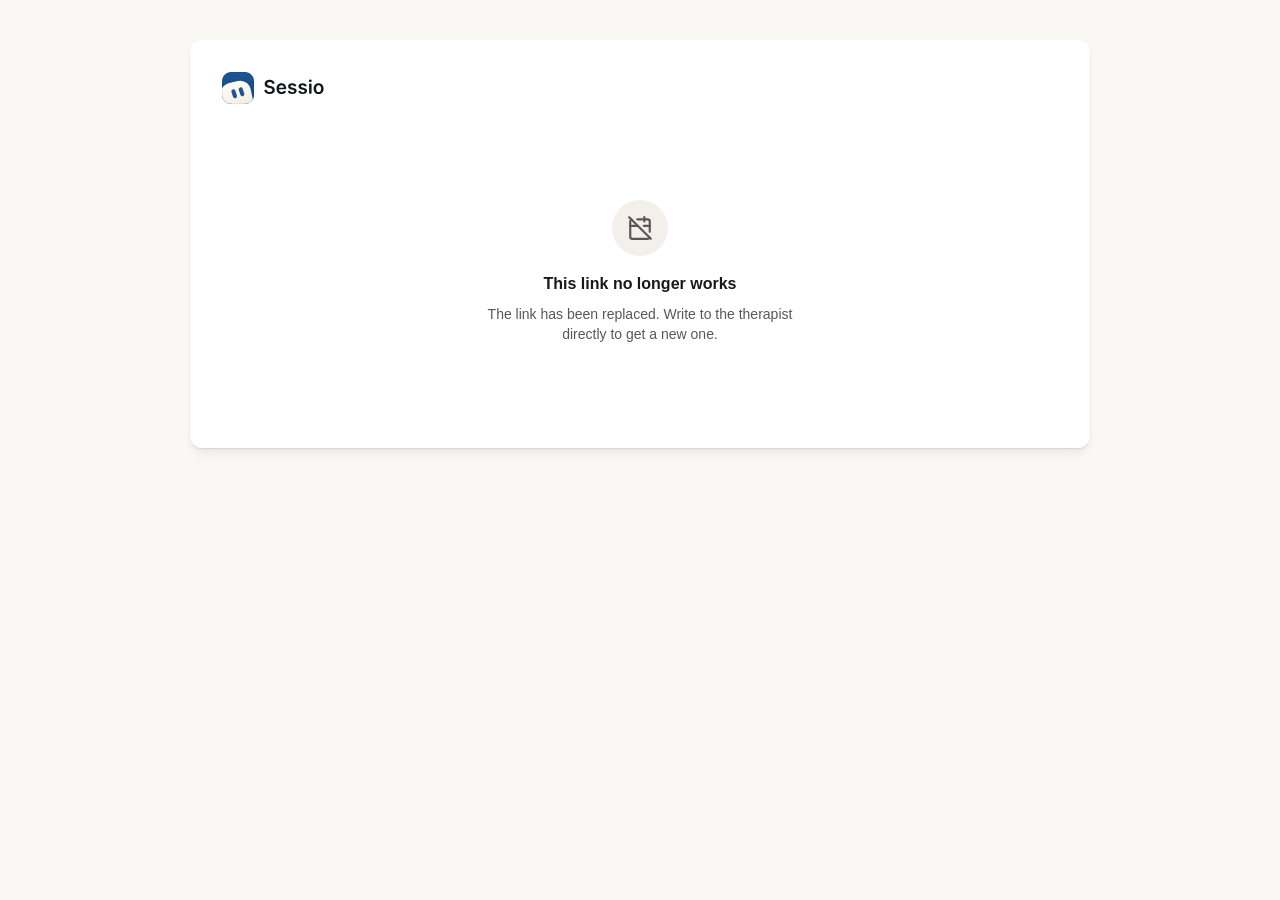
==== commit 74571fe5: "Deploy: сборка main bd00a64d (брендовая рамка полей в фокусе, синее кольцо фокуса)" ====
--- a/index.html
+++ b/index.html
@@ -1,4 +1,4 @@
-<!DOCTYPE html><html lang="en" data-rs-theme="sessio" data-rs-color-mode="light"><head><meta charSet="utf-8"/><meta name="viewport" content="width=device-width, initial-scale=1"/><link rel="stylesheet" href="/_next/static/chunks/0iilvin25arot.css" data-precedence="next"/><link rel="stylesheet" href="/_next/static/chunks/0unruxi6p2kux.css" data-precedence="next"/><link rel="stylesheet" href="/_next/static/chunks/0kt_d_6nnoq2_.css" data-precedence="next"/><link rel="stylesheet" href="/_next/static/chunks/0brqlrz04z1vb.css" data-precedence="next"/><link rel="preload" as="script" fetchPriority="low" href="/_next/static/chunks/0t-n6l8dpt9en.js"/><script src="/_next/static/chunks/0ruwvdh515m1t.js" async=""></script><script src="/_next/static/chunks/12m4ui_d0amd3.js" async=""></script><script src="/_next/static/chunks/turbopack-0dvxio0pf~hj2.js" async=""></script><script src="/_next/static/chunks/0b~6fyr~k7w23.js" async=""></script><script src="/_next/static/chunks/03_4ybd-txcjn.js" async=""></script><script src="/_next/static/chunks/0g-4y46b79kzj.js" async=""></script><script src="/_next/static/chunks/16-7e8pcz8vbu.js" async=""></script><meta name="robots" content="noindex, nofollow"/><script>(function () {
+<!DOCTYPE html><html lang="en" data-rs-theme="sessio" data-rs-color-mode="light"><head><meta charSet="utf-8"/><meta name="viewport" content="width=device-width, initial-scale=1"/><link rel="stylesheet" href="/_next/static/chunks/11_8up9y68_yo.css" data-precedence="next"/><link rel="stylesheet" href="/_next/static/chunks/0unruxi6p2kux.css" data-precedence="next"/><link rel="stylesheet" href="/_next/static/chunks/0kt_d_6nnoq2_.css" data-precedence="next"/><link rel="stylesheet" href="/_next/static/chunks/0brqlrz04z1vb.css" data-precedence="next"/><link rel="preload" as="script" fetchPriority="low" href="/_next/static/chunks/0t-n6l8dpt9en.js"/><script src="/_next/static/chunks/0ruwvdh515m1t.js" async=""></script><script src="/_next/static/chunks/12m4ui_d0amd3.js" async=""></script><script src="/_next/static/chunks/turbopack-0dvxio0pf~hj2.js" async=""></script><script src="/_next/static/chunks/0b~6fyr~k7w23.js" async=""></script><script src="/_next/static/chunks/05952zcce9p37.js" async=""></script><script src="/_next/static/chunks/053gwn~6i~md9.js" async=""></script><script src="/_next/static/chunks/16-7e8pcz8vbu.js" async=""></script><meta name="robots" content="noindex, nofollow"/><script>(function () {
   try {
     var root = document.documentElement;
     var media = window.matchMedia("(prefers-color-scheme: dark)");
@@ -9,4 +9,4 @@
     apply(media.matches);
     media.addEventListener("change", function (event) { apply(event.matches); });
   } catch (error) {}
-})();</script><script src="/_next/static/chunks/03~yq9q893hmn.js" noModule=""></script></head><body><div hidden=""><!--$--><!--/$--></div><!--$--><!--/$--><script src="/_next/static/chunks/0t-n6l8dpt9en.js" id="_R_" async=""></script><script>(self.__next_f=self.__next_f||[]).push([0])</script><script>self.__next_f.push([1,"1:\"$Sreact.fragment\"\n2:I[35088,[\"/_next/static/chunks/0b~6fyr~k7w23.js\"],\"default\"]\n3:I[35314,[\"/_next/static/chunks/0b~6fyr~k7w23.js\"],\"default\"]\n4:I[9924,[\"/_next/static/chunks/0b~6fyr~k7w23.js\"],\"ClientPageRoot\"]\n5:I[72438,[\"/_next/static/chunks/0b~6fyr~k7w23.js\",\"/_next/static/chunks/03_4ybd-txcjn.js\",\"/_next/static/chunks/0g-4y46b79kzj.js\",\"/_next/static/chunks/16-7e8pcz8vbu.js\"],\"default\"]\n8:I[90260,[\"/_next/static/chunks/0b~6fyr~k7w23.js\"],\"OutletBoundary\"]\n9:\"$Sreact.suspense\"\nb:I[90260,[\"/_next/static/chunks/0b~6fyr~k7w23.js\"],\"ViewportBoundary\"]\nd:I[90260,[\"/_next/static/chunks/0b~6fyr~k7w23.js\"],\"MetadataBoundary\"]\nf:I[83522,[\"/_next/static/chunks/0b~6fyr~k7w23.js\"],\"default\",1]\n:HL[\"/_next/static/chunks/0iilvin25arot.css\",\"style\"]\n:HL[\"/_next/static/chunks/0unruxi6p2kux.css\",\"style\"]\n:HL[\"/_next/static/chunks/0kt_d_6nnoq2_.css\",\"style\"]\n:HL[\"/_next/static/chunks/0brqlrz04z1vb.css\",\"style\"]\n"])</script><script>self.__next_f.push([1,"0:{\"P\":null,\"c\":[\"\",\"\"],\"q\":\"\",\"i\":false,\"f\":[[[\"\",{\"children\":[\"__PAGE__\",{}]},\"$undefined\",\"$undefined\",16],[[\"$\",\"$1\",\"c\",{\"children\":[[[\"$\",\"link\",\"0\",{\"rel\":\"stylesheet\",\"href\":\"/_next/static/chunks/0iilvin25arot.css\",\"precedence\":\"next\",\"crossOrigin\":\"$undefined\",\"nonce\":\"$undefined\"}],[\"$\",\"script\",\"script-0\",{\"src\":\"/_next/static/chunks/0b~6fyr~k7w23.js\",\"async\":true,\"nonce\":\"$undefined\"}]],[\"$\",\"html\",null,{\"lang\":\"en\",\"data-rs-theme\":\"sessio\",\"data-rs-color-mode\":\"light\",\"suppressHydrationWarning\":true,\"children\":[[\"$\",\"head\",null,{\"children\":[\"$\",\"script\",null,{\"dangerouslySetInnerHTML\":{\"__html\":\"(function () {\\n  try {\\n    var root = document.documentElement;\\n    var media = window.matchMedia(\\\"(prefers-color-scheme: dark)\\\");\\n    var apply = function (dark) {\\n      root.classList.toggle(\\\"dark\\\", dark);\\n      root.setAttribute(\\\"data-rs-color-mode\\\", dark ? \\\"dark\\\" : \\\"light\\\");\\n    };\\n    apply(media.matches);\\n    media.addEventListener(\\\"change\\\", function (event) { apply(event.matches); });\\n  } catch (error) {}\\n})();\"}}]}],[\"$\",\"body\",null,{\"children\":[\"$\",\"$L2\",null,{\"parallelRouterKey\":\"children\",\"error\":\"$undefined\",\"errorStyles\":\"$undefined\",\"errorScripts\":\"$undefined\",\"template\":[\"$\",\"$L3\",null,{}],\"templateStyles\":\"$undefined\",\"templateScripts\":\"$undefined\",\"notFound\":[[[\"$\",\"title\",null,{\"children\":\"404: This page could not be found.\"}],[\"$\",\"div\",null,{\"style\":{\"fontFamily\":\"system-ui,\\\"Segoe UI\\\",Roboto,Helvetica,Arial,sans-serif,\\\"Apple Color Emoji\\\",\\\"Segoe UI Emoji\\\"\",\"height\":\"100vh\",\"textAlign\":\"center\",\"display\":\"flex\",\"flexDirection\":\"column\",\"alignItems\":\"center\",\"justifyContent\":\"center\"},\"children\":[\"$\",\"div\",null,{\"children\":[[\"$\",\"style\",null,{\"dangerouslySetInnerHTML\":{\"__html\":\"body{color:#000;background:#fff;margin:0}.next-error-h1{border-right:1px solid rgba(0,0,0,.3)}@media (prefers-color-scheme:dark){body{color:#fff;background:#000}.next-error-h1{border-right:1px solid rgba(255,255,255,.3)}}\"}}],[\"$\",\"h1\",null,{\"className\":\"next-error-h1\",\"style\":{\"display\":\"inline-block\",\"margin\":\"0 20px 0 0\",\"padding\":\"0 23px 0 0\",\"fontSize\":24,\"fontWeight\":500,\"verticalAlign\":\"top\",\"lineHeight\":\"49px\"},\"children\":404}],[\"$\",\"div\",null,{\"style\":{\"display\":\"inline-block\"},\"children\":[\"$\",\"h2\",null,{\"style\":{\"fontSize\":14,\"fontWeight\":400,\"lineHeight\":\"49px\",\"margin\":0},\"children\":\"This page could not be found.\"}]}]]}]}]],[]],\"forbidden\":\"$undefined\",\"unauthorized\":\"$undefined\"}]}]]}]]}],{\"children\":[[\"$\",\"$1\",\"c\",{\"children\":[[\"$\",\"$L4\",null,{\"Component\":\"$5\",\"serverProvidedParams\":{\"searchParams\":{},\"params\":{},\"promises\":[\"$@6\",\"$@7\"]}}],[[\"$\",\"link\",\"0\",{\"rel\":\"stylesheet\",\"href\":\"/_next/static/chunks/0unruxi6p2kux.css\",\"precedence\":\"next\",\"crossOrigin\":\"$undefined\",\"nonce\":\"$undefined\"}],[\"$\",\"link\",\"1\",{\"rel\":\"stylesheet\",\"href\":\"/_next/static/chunks/0kt_d_6nnoq2_.css\",\"precedence\":\"next\",\"crossOrigin\":\"$undefined\",\"nonce\":\"$undefined\"}],[\"$\",\"link\",\"2\",{\"rel\":\"stylesheet\",\"href\":\"/_next/static/chunks/0brqlrz04z1vb.css\",\"precedence\":\"next\",\"crossOrigin\":\"$undefined\",\"nonce\":\"$undefined\"}],[\"$\",\"script\",\"script-0\",{\"src\":\"/_next/static/chunks/03_4ybd-txcjn.js\",\"async\":true,\"nonce\":\"$undefined\"}],[\"$\",\"script\",\"script-1\",{\"src\":\"/_next/static/chunks/0g-4y46b79kzj.js\",\"async\":true,\"nonce\":\"$undefined\"}],[\"$\",\"script\",\"script-2\",{\"src\":\"/_next/static/chunks/16-7e8pcz8vbu.js\",\"async\":true,\"nonce\":\"$undefined\"}]],[\"$\",\"$L8\",null,{\"children\":[\"$\",\"$9\",null,{\"name\":\"Next.MetadataOutlet\",\"children\":\"$@a\"}]}]]}],{},null,false,null]},null,false,null],[\"$\",\"$1\",\"h\",{\"children\":[null,[\"$\",\"$Lb\",null,{\"children\":\"$Lc\"}],[\"$\",\"div\",null,{\"hidden\":true,\"children\":[\"$\",\"$Ld\",null,{\"children\":[\"$\",\"$9\",null,{\"name\":\"Next.Metadata\",\"children\":\"$Le\"}]}]}],null]}],false]],\"m\":\"$undefined\",\"G\":[\"$f\",[[\"$\",\"link\",\"0\",{\"rel\":\"stylesheet\",\"href\":\"/_next/static/chunks/0iilvin25arot.css\",\"precedence\":\"next\",\"crossOrigin\":\"$undefined\",\"nonce\":\"$undefined\"}]]],\"S\":true,\"h\":null,\"s\":\"$undefined\",\"l\":\"$undefined\",\"p\":\"$undefined\",\"d\":\"$undefined\",\"b\":\"4FjGGZyPQb9HZKxQBEXaK\"}\n"])</script><script>self.__next_f.push([1,"6:{}\n7:\"$0:f:0:1:1:children:0:props:children:0:props:serverProvidedParams:params\"\n"])</script><script>self.__next_f.push([1,"c:[[\"$\",\"meta\",\"0\",{\"charSet\":\"utf-8\"}],[\"$\",\"meta\",\"1\",{\"name\":\"viewport\",\"content\":\"width=device-width, initial-scale=1\"}]]\n"])</script><script>self.__next_f.push([1,"a:null\ne:[[\"$\",\"meta\",\"0\",{\"name\":\"robots\",\"content\":\"noindex, nofollow\"}]]\n"])</script></body></html>+})();</script><script src="/_next/static/chunks/03~yq9q893hmn.js" noModule=""></script></head><body><div hidden=""><!--$--><!--/$--></div><!--$--><!--/$--><script src="/_next/static/chunks/0t-n6l8dpt9en.js" id="_R_" async=""></script><script>(self.__next_f=self.__next_f||[]).push([0])</script><script>self.__next_f.push([1,"1:\"$Sreact.fragment\"\n2:I[35088,[\"/_next/static/chunks/0b~6fyr~k7w23.js\"],\"default\"]\n3:I[35314,[\"/_next/static/chunks/0b~6fyr~k7w23.js\"],\"default\"]\n4:I[9924,[\"/_next/static/chunks/0b~6fyr~k7w23.js\"],\"ClientPageRoot\"]\n5:I[72438,[\"/_next/static/chunks/0b~6fyr~k7w23.js\",\"/_next/static/chunks/05952zcce9p37.js\",\"/_next/static/chunks/053gwn~6i~md9.js\",\"/_next/static/chunks/16-7e8pcz8vbu.js\"],\"default\"]\n8:I[90260,[\"/_next/static/chunks/0b~6fyr~k7w23.js\"],\"OutletBoundary\"]\n9:\"$Sreact.suspense\"\nb:I[90260,[\"/_next/static/chunks/0b~6fyr~k7w23.js\"],\"ViewportBoundary\"]\nd:I[90260,[\"/_next/static/chunks/0b~6fyr~k7w23.js\"],\"MetadataBoundary\"]\nf:I[83522,[\"/_next/static/chunks/0b~6fyr~k7w23.js\"],\"default\",1]\n:HL[\"/_next/static/chunks/11_8up9y68_yo.css\",\"style\"]\n:HL[\"/_next/static/chunks/0unruxi6p2kux.css\",\"style\"]\n:HL[\"/_next/static/chunks/0kt_d_6nnoq2_.css\",\"style\"]\n:HL[\"/_next/static/chunks/0brqlrz04z1vb.css\",\"style\"]\n"])</script><script>self.__next_f.push([1,"0:{\"P\":null,\"c\":[\"\",\"\"],\"q\":\"\",\"i\":false,\"f\":[[[\"\",{\"children\":[\"__PAGE__\",{}]},\"$undefined\",\"$undefined\",16],[[\"$\",\"$1\",\"c\",{\"children\":[[[\"$\",\"link\",\"0\",{\"rel\":\"stylesheet\",\"href\":\"/_next/static/chunks/11_8up9y68_yo.css\",\"precedence\":\"next\",\"crossOrigin\":\"$undefined\",\"nonce\":\"$undefined\"}],[\"$\",\"script\",\"script-0\",{\"src\":\"/_next/static/chunks/0b~6fyr~k7w23.js\",\"async\":true,\"nonce\":\"$undefined\"}]],[\"$\",\"html\",null,{\"lang\":\"en\",\"data-rs-theme\":\"sessio\",\"data-rs-color-mode\":\"light\",\"suppressHydrationWarning\":true,\"children\":[[\"$\",\"head\",null,{\"children\":[\"$\",\"script\",null,{\"dangerouslySetInnerHTML\":{\"__html\":\"(function () {\\n  try {\\n    var root = document.documentElement;\\n    var media = window.matchMedia(\\\"(prefers-color-scheme: dark)\\\");\\n    var apply = function (dark) {\\n      root.classList.toggle(\\\"dark\\\", dark);\\n      root.setAttribute(\\\"data-rs-color-mode\\\", dark ? \\\"dark\\\" : \\\"light\\\");\\n    };\\n    apply(media.matches);\\n    media.addEventListener(\\\"change\\\", function (event) { apply(event.matches); });\\n  } catch (error) {}\\n})();\"}}]}],[\"$\",\"body\",null,{\"children\":[\"$\",\"$L2\",null,{\"parallelRouterKey\":\"children\",\"error\":\"$undefined\",\"errorStyles\":\"$undefined\",\"errorScripts\":\"$undefined\",\"template\":[\"$\",\"$L3\",null,{}],\"templateStyles\":\"$undefined\",\"templateScripts\":\"$undefined\",\"notFound\":[[[\"$\",\"title\",null,{\"children\":\"404: This page could not be found.\"}],[\"$\",\"div\",null,{\"style\":{\"fontFamily\":\"system-ui,\\\"Segoe UI\\\",Roboto,Helvetica,Arial,sans-serif,\\\"Apple Color Emoji\\\",\\\"Segoe UI Emoji\\\"\",\"height\":\"100vh\",\"textAlign\":\"center\",\"display\":\"flex\",\"flexDirection\":\"column\",\"alignItems\":\"center\",\"justifyContent\":\"center\"},\"children\":[\"$\",\"div\",null,{\"children\":[[\"$\",\"style\",null,{\"dangerouslySetInnerHTML\":{\"__html\":\"body{color:#000;background:#fff;margin:0}.next-error-h1{border-right:1px solid rgba(0,0,0,.3)}@media (prefers-color-scheme:dark){body{color:#fff;background:#000}.next-error-h1{border-right:1px solid rgba(255,255,255,.3)}}\"}}],[\"$\",\"h1\",null,{\"className\":\"next-error-h1\",\"style\":{\"display\":\"inline-block\",\"margin\":\"0 20px 0 0\",\"padding\":\"0 23px 0 0\",\"fontSize\":24,\"fontWeight\":500,\"verticalAlign\":\"top\",\"lineHeight\":\"49px\"},\"children\":404}],[\"$\",\"div\",null,{\"style\":{\"display\":\"inline-block\"},\"children\":[\"$\",\"h2\",null,{\"style\":{\"fontSize\":14,\"fontWeight\":400,\"lineHeight\":\"49px\",\"margin\":0},\"children\":\"This page could not be found.\"}]}]]}]}]],[]],\"forbidden\":\"$undefined\",\"unauthorized\":\"$undefined\"}]}]]}]]}],{\"children\":[[\"$\",\"$1\",\"c\",{\"children\":[[\"$\",\"$L4\",null,{\"Component\":\"$5\",\"serverProvidedParams\":{\"searchParams\":{},\"params\":{},\"promises\":[\"$@6\",\"$@7\"]}}],[[\"$\",\"link\",\"0\",{\"rel\":\"stylesheet\",\"href\":\"/_next/static/chunks/0unruxi6p2kux.css\",\"precedence\":\"next\",\"crossOrigin\":\"$undefined\",\"nonce\":\"$undefined\"}],[\"$\",\"link\",\"1\",{\"rel\":\"stylesheet\",\"href\":\"/_next/static/chunks/0kt_d_6nnoq2_.css\",\"precedence\":\"next\",\"crossOrigin\":\"$undefined\",\"nonce\":\"$undefined\"}],[\"$\",\"link\",\"2\",{\"rel\":\"stylesheet\",\"href\":\"/_next/static/chunks/0brqlrz04z1vb.css\",\"precedence\":\"next\",\"crossOrigin\":\"$undefined\",\"nonce\":\"$undefined\"}],[\"$\",\"script\",\"script-0\",{\"src\":\"/_next/static/chunks/05952zcce9p37.js\",\"async\":true,\"nonce\":\"$undefined\"}],[\"$\",\"script\",\"script-1\",{\"src\":\"/_next/static/chunks/053gwn~6i~md9.js\",\"async\":true,\"nonce\":\"$undefined\"}],[\"$\",\"script\",\"script-2\",{\"src\":\"/_next/static/chunks/16-7e8pcz8vbu.js\",\"async\":true,\"nonce\":\"$undefined\"}]],[\"$\",\"$L8\",null,{\"children\":[\"$\",\"$9\",null,{\"name\":\"Next.MetadataOutlet\",\"children\":\"$@a\"}]}]]}],{},null,false,null]},null,false,null],[\"$\",\"$1\",\"h\",{\"children\":[null,[\"$\",\"$Lb\",null,{\"children\":\"$Lc\"}],[\"$\",\"div\",null,{\"hidden\":true,\"children\":[\"$\",\"$Ld\",null,{\"children\":[\"$\",\"$9\",null,{\"name\":\"Next.Metadata\",\"children\":\"$Le\"}]}]}],null]}],false]],\"m\":\"$undefined\",\"G\":[\"$f\",[[\"$\",\"link\",\"0\",{\"rel\":\"stylesheet\",\"href\":\"/_next/static/chunks/11_8up9y68_yo.css\",\"precedence\":\"next\",\"crossOrigin\":\"$undefined\",\"nonce\":\"$undefined\"}]]],\"S\":true,\"h\":null,\"s\":\"$undefined\",\"l\":\"$undefined\",\"p\":\"$undefined\",\"d\":\"$undefined\",\"b\":\"b0NPDal64MgrAz2A6uWdm\"}\n"])</script><script>self.__next_f.push([1,"6:{}\n7:\"$0:f:0:1:1:children:0:props:children:0:props:serverProvidedParams:params\"\n"])</script><script>self.__next_f.push([1,"c:[[\"$\",\"meta\",\"0\",{\"charSet\":\"utf-8\"}],[\"$\",\"meta\",\"1\",{\"name\":\"viewport\",\"content\":\"width=device-width, initial-scale=1\"}]]\n"])</script><script>self.__next_f.push([1,"a:null\ne:[[\"$\",\"meta\",\"0\",{\"name\":\"robots\",\"content\":\"noindex, nofollow\"}]]\n"])</script></body></html>
--- a/_next/static/chunks/11_8up9y68_yo.css
+++ b/_next/static/chunks/11_8up9y68_yo.css
@@ -0,0 +1 @@
+@layer properties{@supports (((-webkit-hyphens:none)) and (not (margin-trim:inline))) or ((-moz-orient:inline) and (not (color:rgb(from red r g b)))){*,::backdrop,:after,:before{--tw-rotate-x:initial;--tw-rotate-y:initial;--tw-rotate-z:initial;--tw-skew-x:initial;--tw-skew-y:initial;--tw-border-style:solid;--tw-font-weight:initial;--tw-tracking:initial;--tw-shadow:0 0 #0000;--tw-shadow-color:initial;--tw-shadow-alpha:100%;--tw-inset-shadow:0 0 #0000;--tw-inset-shadow-color:initial;--tw-inset-shadow-alpha:100%;--tw-ring-color:initial;--tw-ring-shadow:0 0 #0000;--tw-inset-ring-color:initial;--tw-inset-ring-shadow:0 0 #0000;--tw-ring-inset:initial;--tw-ring-offset-width:0px;--tw-ring-offset-color:#fff;--tw-ring-offset-shadow:0 0 #0000;--tw-outline-style:solid;--tw-blur:initial;--tw-brightness:initial;--tw-contrast:initial;--tw-grayscale:initial;--tw-hue-rotate:initial;--tw-invert:initial;--tw-opacity:initial;--tw-saturate:initial;--tw-sepia:initial;--tw-drop-shadow:initial;--tw-drop-shadow-color:initial;--tw-drop-shadow-alpha:100%;--tw-drop-shadow-size:initial;--tw-duration:initial;--tw-translate-x:0;--tw-translate-y:0;--tw-translate-z:0}}}@layer rs;@layer theme{:host,:root{--font-sans:-apple-system,BlinkMacSystemFont,"Segoe UI",Roboto,"Helvetica Neue","Noto Sans",Arial,sans-serif,"Apple Color Emoji","Segoe UI Emoji","Segoe UI Symbol","Noto Color Emoji";--font-mono:ui-monospace,SFMono-Regular,Menlo,Monaco,Consolas,"Liberation Mono","Courier New",monospace;--spacing:.25rem;--container-xs:20rem;--container-sm:24rem;--container-xl:36rem;--text-xs:.75rem;--text-xs--line-height:calc(1 / .75);--text-sm:.875rem;--text-sm--line-height:calc(1.25 / .875);--text-base:1rem;--text-base--line-height:calc(1.5 / 1);--font-weight-normal:400;--font-weight-medium:500;--font-weight-semibold:600;--font-weight-bold:700;--tracking-wide:.025em;--radius-md:var(--rs-radius-medium);--radius-lg:.5rem;--radius-xl:.75rem;--radius-2xl:1rem;--radius-3xl:1.5rem;--animate-spin:spin 1s linear infinite;--animate-pulse:pulse 2s cubic-bezier(.4,0,.6,1) infinite;--default-transition-duration:.15s;--default-transition-timing-function:cubic-bezier(.4,0,.2,1);--default-font-family:var(--font-sans);--default-mono-font-family:var(--font-mono)}}@layer base{*,::backdrop,:after,:before{box-sizing:border-box;border:0 solid;margin:0;padding:0}::file-selector-button{box-sizing:border-box;border:0 solid;margin:0;padding:0}:host,html{-webkit-text-size-adjust:100%;font-family:var(--default-font-family,-apple-system,BlinkMacSystemFont,"Segoe UI",Roboto,"Helvetica Neue","Noto Sans",Arial,sans-serif,"Apple Color Emoji","Segoe UI Emoji","Segoe UI Symbol","Noto Color Emoji");font-feature-settings:var(--default-font-feature-settings,normal);font-variation-settings:var(--default-font-variation-settings,normal);tab-size:4;-webkit-tap-highlight-color:transparent;line-height:1.5}hr{color:inherit;border-top-width:1px;height:0}abbr:where([title]){-webkit-text-decoration:underline dotted;text-decoration:underline dotted}h1,h2,h3,h4,h5,h6{font-size:inherit;font-weight:inherit}a{color:inherit;-webkit-text-decoration:inherit;-webkit-text-decoration:inherit;text-decoration:inherit}b,strong{font-weight:bolder}code,kbd,pre,samp{font-family:var(--default-mono-font-family,ui-monospace,SFMono-Regular,Menlo,Monaco,Consolas,"Liberation Mono","Courier New",monospace);font-feature-settings:var(--default-mono-font-feature-settings,normal);font-variation-settings:var(--default-mono-font-variation-settings,normal);font-size:1em}small{font-size:80%}sub,sup{vertical-align:baseline;font-size:75%;line-height:0;position:relative}sub{bottom:-.25em}sup{top:-.5em}table{border-collapse:collapse;border-color:inherit;text-indent:0}:-moz-focusring:where(:not(iframe)){outline:auto}progress{vertical-align:baseline}summary{display:list-item}menu,ol,ul{list-style:none}audio,canvas,embed,iframe,img,object,svg,video{vertical-align:middle;display:block}img,video{max-width:100%;height:auto}button,input,optgroup,select,textarea{color:inherit;font:inherit;font-feature-settings:inherit;font-variation-settings:inherit;letter-spacing:inherit;opacity:1;background-color:#0000;border-radius:0}::file-selector-button{color:inherit;font:inherit;font-feature-settings:inherit;font-variation-settings:inherit;letter-spacing:inherit;opacity:1;background-color:#0000;border-radius:0}:where(select:is([multiple],[size])) optgroup{font-weight:bolder}:where(select:is([multiple],[size])) optgroup option{padding-inline-start:20px}::file-selector-button{margin-inline-end:4px}::placeholder{opacity:1}@supports (not ((-webkit-appearance:-apple-pay-button))) or (contain-intrinsic-size:1px){::placeholder{color:currentColor}@supports (color:color-mix(in lab,red,red)){::placeholder{color:color-mix(in oklab,currentcolor 50%,transparent)}}}textarea{resize:vertical}::-webkit-search-decoration{-webkit-appearance:none}::-webkit-date-and-time-value{min-height:1lh;text-align:inherit}::-webkit-datetime-edit{display:inline-flex}::-webkit-datetime-edit-fields-wrapper{padding:0}::-webkit-datetime-edit{padding-block:0}::-webkit-datetime-edit-year-field{padding-block:0}::-webkit-datetime-edit-day-field{padding-block:0}::-webkit-datetime-edit-month-field{padding-block:0}::-webkit-datetime-edit-hour-field{padding-block:0}::-webkit-datetime-edit-minute-field{padding-block:0}::-webkit-datetime-edit-millisecond-field{padding-block:0}::-webkit-datetime-edit-second-field{padding-block:0}::-webkit-datetime-edit-meridiem-field{padding-block:0}::-webkit-calendar-picker-indicator{line-height:1}:-moz-ui-invalid{box-shadow:none}button,input:where([type=button],[type=reset],[type=submit]){appearance:button}::file-selector-button{appearance:button}::-webkit-inner-spin-button{height:auto}::-webkit-outer-spin-button{height:auto}[hidden]:where(:not([hidden=until-found])){display:none!important}}@layer components;@layer utilities{.pointer-events-none{pointer-events:none}.invisible{visibility:hidden}.visible{visibility:visible}.absolute{position:absolute}.fixed{position:fixed}.relative{position:relative}.static{position:static}.sticky{position:sticky}.inset-0{inset:0}.-top-1{top:calc(var(--spacing) * -1)}.-right-1{right:calc(var(--spacing) * -1)}.bottom-0{bottom:0}.mx-auto{margin-inline:auto}.my-3{margin-block:calc(var(--spacing) * 3)}.mt-0\.5{margin-top:calc(var(--spacing) * .5)}.mt-1{margin-top:var(--spacing)}.mt-1\.5{margin-top:calc(var(--spacing) * 1.5)}.mt-2{margin-top:calc(var(--spacing) * 2)}.mt-3{margin-top:calc(var(--spacing) * 3)}.mt-4{margin-top:calc(var(--spacing) * 4)}.mt-5{margin-top:calc(var(--spacing) * 5)}.mt-6{margin-top:calc(var(--spacing) * 6)}.mt-\[1px\]{margin-top:1px}.mt-\[2px\]{margin-top:2px}.mt-\[3px\]{margin-top:3px}.mb-1{margin-bottom:var(--spacing)}.mb-1\.5{margin-bottom:calc(var(--spacing) * 1.5)}.mb-2{margin-bottom:calc(var(--spacing) * 2)}.mb-3{margin-bottom:calc(var(--spacing) * 3)}.mb-4{margin-bottom:calc(var(--spacing) * 4)}.mb-6{margin-bottom:calc(var(--spacing) * 6)}.block{display:block}.flex{display:flex}.grid{display:grid}.hidden{display:none}.inline{display:inline}.inline-flex{display:inline-flex}.size-3{height:calc(var(--spacing) * 3);width:calc(var(--spacing) * 3)}.size-3\.5{height:calc(var(--spacing) * 3.5);width:calc(var(--spacing) * 3.5)}.size-4{height:calc(var(--spacing) * 4);width:calc(var(--spacing) * 4)}.size-5{height:calc(var(--spacing) * 5);width:calc(var(--spacing) * 5)}.size-6{height:calc(var(--spacing) * 6);width:calc(var(--spacing) * 6)}.size-7{height:calc(var(--spacing) * 7);width:calc(var(--spacing) * 7)}.size-8{height:calc(var(--spacing) * 8);width:calc(var(--spacing) * 8)}.size-9{height:calc(var(--spacing) * 9);width:calc(var(--spacing) * 9)}.size-11{height:calc(var(--spacing) * 11);width:calc(var(--spacing) * 11)}.size-14{height:calc(var(--spacing) * 14);width:calc(var(--spacing) * 14)}.size-\[5px\]{width:5px;height:5px}.size-\[6px\]{width:6px;height:6px}.size-\[18px\]{width:18px;height:18px}.size-full{width:100%;height:100%}.h-3{height:calc(var(--spacing) * 3)}.h-3\.5{height:calc(var(--spacing) * 3.5)}.h-4{height:calc(var(--spacing) * 4)}.h-5{height:calc(var(--spacing) * 5)}.h-6{height:calc(var(--spacing) * 6)}.h-7{height:calc(var(--spacing) * 7)}.h-8{height:calc(var(--spacing) * 8)}.h-9{height:calc(var(--spacing) * 9)}.h-10{height:calc(var(--spacing) * 10)}.h-11{height:calc(var(--spacing) * 11)}.h-12{height:calc(var(--spacing) * 12)}.h-\[3px\]{height:3px}.h-\[5px\]{height:5px}.h-full{height:100%}.h-px{height:1px}.max-h-\[calc\(100dvh-4rem\)\]{max-height:calc(100dvh - 4rem)}.min-h-0{min-height:0}.min-h-16{min-height:calc(var(--spacing) * 16)}.min-h-60{min-height:calc(var(--spacing) * 60)}.min-h-72{min-height:calc(var(--spacing) * 72)}.min-h-dvh{min-height:100dvh}.w-1\/2{width:50%}.w-1\/3{width:33.3333%}.w-2\/3{width:66.6667%}.w-20{width:calc(var(--spacing) * 20)}.w-72{width:calc(var(--spacing) * 72)}.w-auto{width:auto}.w-full{width:100%}.w-px{width:1px}.max-w-60{max-width:calc(var(--spacing) * 60)}.max-w-72{max-width:calc(var(--spacing) * 72)}.max-w-\[900px\]{max-width:900px}.max-w-sm{max-width:var(--container-sm)}.max-w-xl{max-width:var(--container-xl)}.max-w-xs{max-width:var(--container-xs)}.min-w-0{min-width:0}.flex-1{flex:1}.shrink-0{flex-shrink:0}.transform{transform:var(--tw-rotate-x,) var(--tw-rotate-y,) var(--tw-rotate-z,) var(--tw-skew-x,) var(--tw-skew-y,)}.animate-pulse{animation:var(--animate-pulse)}.animate-spin{animation:var(--animate-spin)}.cursor-default{cursor:default}.cursor-not-allowed{cursor:not-allowed}.cursor-pointer{cursor:pointer}.resize{resize:both}.resize-none{resize:none}.appearance-none{appearance:none}.grid-cols-3{grid-template-columns:repeat(3,minmax(0,1fr))}.grid-cols-7{grid-template-columns:repeat(7,minmax(0,1fr))}.flex-col{flex-direction:column}.flex-wrap{flex-wrap:wrap}.items-baseline{align-items:baseline}.items-center{align-items:center}.items-end{align-items:flex-end}.items-start{align-items:flex-start}.items-stretch{align-items:stretch}.justify-between{justify-content:space-between}.justify-center{justify-content:center}.justify-end{justify-content:flex-end}.gap-1{gap:var(--spacing)}.gap-1\.5{gap:calc(var(--spacing) * 1.5)}.gap-2{gap:calc(var(--spacing) * 2)}.gap-2\.5{gap:calc(var(--spacing) * 2.5)}.gap-3{gap:calc(var(--spacing) * 3)}.gap-4{gap:calc(var(--spacing) * 4)}.gap-5{gap:calc(var(--spacing) * 5)}.gap-\[2px\]{gap:2px}.gap-x-2{column-gap:calc(var(--spacing) * 2)}.gap-x-4{column-gap:calc(var(--spacing) * 4)}.gap-y-1{row-gap:var(--spacing)}.self-start{align-self:flex-start}.truncate{text-overflow:ellipsis;white-space:nowrap}.overflow-hidden,.truncate{overflow:hidden}.overflow-y-auto{overflow-y:auto}.overscroll-contain{overscroll-behavior:contain}.rounded{border-radius:.25rem}.rounded-2xl{border-radius:var(--radius-2xl)}.rounded-3xl{border-radius:var(--radius-3xl)}.rounded-\[4px\]{border-radius:4px}.rounded-\[min\(var\(--radius-md\)\,10px\)\]{border-radius:min(var(--radius-md),10px)}.rounded-\[min\(var\(--radius-md\)\,12px\)\]{border-radius:min(var(--radius-md),12px)}.rounded-full{border-radius:3.40282e38px}.rounded-lg{border-radius:var(--radius-lg)}.rounded-md{border-radius:var(--rs-radius-medium)}.rounded-xl{border-radius:var(--radius-xl)}.border{border-style:var(--tw-border-style);border-width:1px}.border-t{border-top-style:var(--tw-border-style);border-top-width:1px}.border-border{border-color:var(--rs-color-border-neutral-faded)}.border-critical-faded{border-color:var(--rs-color-border-critical-faded)}.border-input{border-color:var(--rs-color-border-neutral-faded)}.border-inverse{border-color:var(--rs-color-border-primary)}.border-neutral{border-color:var(--rs-color-border-neutral)}.border-neutral-faded{border-color:var(--rs-color-border-neutral-faded)}.border-positive-faded{border-color:var(--rs-color-border-positive-faded)}.border-transparent{border-color:#0000}.border-warning-faded{border-color:var(--rs-color-border-warning-faded)}.bg-background{background-color:var(--rs-color-background-elevation-base)}.bg-critical-faded{background-color:var(--rs-color-background-critical-faded)}.bg-current{background-color:currentColor}.bg-destructive\/10{background-color:var(--rs-color-foreground-critical)}@supports (color:color-mix(in lab,red,red)){.bg-destructive\/10{background-color:color-mix(in oklab,var(--rs-color-foreground-critical) 10%,transparent)}}.bg-elevation-base{background-color:var(--rs-color-background-elevation-base)}.bg-ink,.bg-ink\/45{background-color:var(--rs-color-foreground-neutral)}@supports (color:color-mix(in lab,red,red)){.bg-ink\/45{background-color:color-mix(in oklab,var(--rs-color-foreground-neutral) 45%,transparent)}}.bg-inverse{background-color:var(--rs-color-background-primary)}.bg-neutral-faded{background-color:var(--rs-color-background-neutral-faded)}.bg-page-faded{background-color:var(--rs-color-background-page-faded)}.bg-positive{background-color:var(--rs-color-background-positive)}.bg-positive-faded{background-color:var(--rs-color-background-positive-faded)}.bg-primary{background-color:var(--shadcn-primary)}.bg-rule-faded{background-color:var(--rs-color-border-neutral-faded)}.bg-secondary{background-color:var(--rs-color-background-neutral-faded)}.bg-skeleton{background-color:var(--rs-color-foreground-neutral)}@supports (color:color-mix(in lab,red,red)){.bg-skeleton{background-color:color-mix(in oklab,var(--rs-color-foreground-neutral) 5%,transparent)}}.bg-transparent{background-color:#0000}.bg-warning-faded{background-color:var(--rs-color-background-warning-faded)}.bg-clip-padding{background-clip:padding-box}.object-cover{object-fit:cover}.p-1{padding:var(--spacing)}.p-3{padding:calc(var(--spacing) * 3)}.p-4{padding:calc(var(--spacing) * 4)}.p-5{padding:calc(var(--spacing) * 5)}.px-1{padding-inline:var(--spacing)}.px-2{padding-inline:calc(var(--spacing) * 2)}.px-2\.5{padding-inline:calc(var(--spacing) * 2.5)}.px-3{padding-inline:calc(var(--spacing) * 3)}.px-4{padding-inline:calc(var(--spacing) * 4)}.px-5{padding-inline:calc(var(--spacing) * 5)}.px-6{padding-inline:calc(var(--spacing) * 6)}.py-1{padding-block:var(--spacing)}.py-2{padding-block:calc(var(--spacing) * 2)}.py-4{padding-block:calc(var(--spacing) * 4)}.py-8{padding-block:calc(var(--spacing) * 8)}.pt-3{padding-top:calc(var(--spacing) * 3)}.pt-4{padding-top:calc(var(--spacing) * 4)}.pt-6{padding-top:calc(var(--spacing) * 6)}.pb-1{padding-bottom:var(--spacing)}.pb-3{padding-bottom:calc(var(--spacing) * 3)}.pb-4{padding-bottom:calc(var(--spacing) * 4)}.pb-6{padding-bottom:calc(var(--spacing) * 6)}.text-center{text-align:center}.text-left{text-align:left}.text-base{font-size:var(--text-base);line-height:var(--tw-leading,var(--text-base--line-height))}.text-sm{font-size:var(--text-sm);line-height:var(--tw-leading,var(--text-sm--line-height))}.text-xs{font-size:var(--text-xs);line-height:var(--tw-leading,var(--text-xs--line-height))}.type-body-1{font-size:var(--rs-font-size-body-1);line-height:var(--rs-line-height-body-1)}.type-body-2{font-size:var(--rs-font-size-body-2);line-height:var(--rs-line-height-body-2)}.type-caption-1{font-size:var(--rs-font-size-caption-1);line-height:var(--rs-line-height-caption-1)}.font-bold{--tw-font-weight:var(--font-weight-bold);font-weight:var(--font-weight-bold)}.font-medium{--tw-font-weight:var(--font-weight-medium);font-weight:var(--font-weight-medium)}.font-normal{--tw-font-weight:var(--font-weight-normal);font-weight:var(--font-weight-normal)}.font-semibold{--tw-font-weight:var(--font-weight-semibold);font-weight:var(--font-weight-semibold)}.tracking-wide{--tw-tracking:var(--tracking-wide);letter-spacing:var(--tracking-wide)}.whitespace-nowrap{white-space:nowrap}.whitespace-pre-line{white-space:pre-line}.text-critical,.text-destructive{color:var(--rs-color-foreground-critical)}.text-disabled{color:var(--rs-color-foreground-disabled)}.text-muted-foreground{color:var(--rs-color-foreground-neutral-faded)}.text-neutral{color:var(--rs-color-foreground-neutral)}.text-neutral-faded{color:var(--rs-color-foreground-neutral-faded)}.text-on-ink{color:var(--rs-color-background-page)}.text-on-inverse{color:var(--rs-color-on-background-primary)}.text-positive{color:var(--rs-color-foreground-positive)}.text-primary{color:var(--shadcn-primary)}.text-primary-foreground{color:var(--rs-color-on-background-primary)}.text-secondary-foreground{color:var(--rs-color-foreground-neutral)}.text-warning{color:var(--rs-color-foreground-warning)}.lowercase{text-transform:lowercase}.uppercase{text-transform:uppercase}.underline{text-decoration-line:underline}.underline-offset-2{text-underline-offset:2px}.underline-offset-4{text-underline-offset:4px}.opacity-0{opacity:0}.opacity-40{opacity:.4}.shadow-raised{--tw-shadow:var(--rs-shadow-raised);box-shadow:var(--tw-inset-shadow),var(--tw-inset-ring-shadow),var(--tw-ring-offset-shadow),var(--tw-ring-shadow),var(--tw-shadow)}.ring-focus{--tw-ring-color:var(--sessio-focus-ring)}.outline{outline-style:var(--tw-outline-style);outline-width:1px}.blur{--tw-blur:blur(8px)}.blur,.filter{filter:var(--tw-blur,) var(--tw-brightness,) var(--tw-contrast,) var(--tw-grayscale,) var(--tw-hue-rotate,) var(--tw-invert,) var(--tw-saturate,) var(--tw-sepia,) var(--tw-drop-shadow,)}.transition-\[color\,background-color\,border-color\,box-shadow\,transform\,translate\,scale\]{transition-duration:var(--tw-duration,var(--default-transition-duration));transition-property:color,background-color,border-color,box-shadow,transform,translate,scale;transition-timing-function:var(--tw-ease,var(--default-transition-timing-function))}.transition-\[width\]{transition-duration:var(--tw-duration,var(--default-transition-duration));transition-property:width;transition-timing-function:var(--tw-ease,var(--default-transition-timing-function))}.transition-colors{transition-duration:var(--tw-duration,var(--default-transition-duration));transition-property:color,background-color,border-color,outline-color,text-decoration-color,fill,stroke,--tw-gradient-from,--tw-gradient-via,--tw-gradient-to;transition-timing-function:var(--tw-ease,var(--default-transition-timing-function))}.transition-opacity{transition-duration:var(--tw-duration,var(--default-transition-duration));transition-property:opacity;transition-timing-function:var(--tw-ease,var(--default-transition-timing-function))}.duration-200{--tw-duration:.2s;transition-duration:.2s}.outline-none{--tw-outline-style:none;outline-style:none}.select-none{-webkit-user-select:none;user-select:none}@media (hover:hover){.group-hover\/photo\:opacity-100:is(:where(.group\/photo):hover *){opacity:1}}.group-focus-visible\/photo\:opacity-100:is(:where(.group\/photo):focus-visible *){opacity:1}.file\:inline-flex::file-selector-button{display:inline-flex}.file\:h-6::file-selector-button{height:calc(var(--spacing) * 6)}.file\:border-0::file-selector-button{border-style:var(--tw-border-style);border-width:0}.file\:bg-transparent::file-selector-button{background-color:#0000}.file\:text-sm::file-selector-button{font-size:var(--text-sm);line-height:var(--tw-leading,var(--text-sm--line-height))}.file\:font-medium::file-selector-button{--tw-font-weight:var(--font-weight-medium);font-weight:var(--font-weight-medium)}.file\:text-foreground::file-selector-button{color:var(--rs-color-foreground-neutral)}.placeholder\:text-muted-foreground::placeholder{color:var(--rs-color-foreground-neutral-faded)}@media (hover:hover){.hover\:bg-\[var\(--sessio-main-hover\)\]:hover{background-color:var(--sessio-main-hover)}.hover\:bg-destructive\/20:hover{background-color:var(--rs-color-foreground-critical)}@supports (color:color-mix(in lab,red,red)){.hover\:bg-destructive\/20:hover{background-color:color-mix(in oklab,var(--rs-color-foreground-critical) 20%,transparent)}}.hover\:bg-neutral-faded:hover{background-color:var(--rs-color-background-neutral-faded)}.hover\:bg-primary\/80:hover{background-color:var(--shadcn-primary)}@supports (color:color-mix(in lab,red,red)){.hover\:bg-primary\/80:hover{background-color:color-mix(in oklab,var(--shadcn-primary) 80%,transparent)}}.hover\:bg-secondary\/80:hover{background-color:var(--rs-color-background-neutral-faded)}@supports (color:color-mix(in lab,red,red)){.hover\:bg-secondary\/80:hover{background-color:color-mix(in oklab,var(--rs-color-background-neutral-faded) 80%,transparent)}}.hover\:text-foreground:hover,.hover\:text-neutral:hover{color:var(--rs-color-foreground-neutral)}.hover\:underline:hover{text-decoration-line:underline}}.focus-visible\:border-destructive\/40:focus-visible{border-color:var(--rs-color-foreground-critical)}@supports (color:color-mix(in lab,red,red)){.focus-visible\:border-destructive\/40:focus-visible{border-color:color-mix(in oklab,var(--rs-color-foreground-critical) 40%,transparent)}}.focus-visible\:border-ring:focus-visible{border-color:var(--sessio-accent)}.focus-visible\:ring-2:focus-visible{--tw-ring-shadow:var(--tw-ring-inset,) 0 0 0 calc(2px + var(--tw-ring-offset-width)) var(--tw-ring-color,currentcolor);box-shadow:var(--tw-inset-shadow),var(--tw-inset-ring-shadow),var(--tw-ring-offset-shadow),var(--tw-ring-shadow),var(--tw-shadow)}.focus-visible\:ring-destructive\/20:focus-visible{--tw-ring-color:var(--rs-color-foreground-critical)}@supports (color:color-mix(in lab,red,red)){.focus-visible\:ring-destructive\/20:focus-visible{--tw-ring-color:color-mix(in oklab,var(--rs-color-foreground-critical) 20%,transparent)}}.focus-visible\:ring-focus:focus-visible{--tw-ring-color:var(--sessio-focus-ring)}.focus-visible\:ring-offset-1:focus-visible{--tw-ring-offset-width:1px;--tw-ring-offset-shadow:var(--tw-ring-inset,) 0 0 0 var(--tw-ring-offset-width) var(--tw-ring-offset-color)}.focus-visible\:ring-offset-2:focus-visible{--tw-ring-offset-width:2px;--tw-ring-offset-shadow:var(--tw-ring-inset,) 0 0 0 var(--tw-ring-offset-width) var(--tw-ring-offset-color)}.active\:translate-y-px:active{--tw-translate-y:1px;translate:var(--tw-translate-x) var(--tw-translate-y)}.active\:scale-\[0\.96\]:active{scale:.96}.disabled\:pointer-events-none:disabled{pointer-events:none}.disabled\:cursor-not-allowed:disabled{cursor:not-allowed}.disabled\:bg-input\/50:disabled{background-color:var(--rs-color-border-neutral-faded)}@supports (color:color-mix(in lab,red,red)){.disabled\:bg-input\/50:disabled{background-color:color-mix(in oklab,var(--rs-color-border-neutral-faded) 50%,transparent)}}.disabled\:opacity-50:disabled{opacity:.5}:where([data-slot=button-group]) .in-data-\[slot\=button-group\]\:rounded-lg{border-radius:var(--radius-lg)}.has-data-\[icon\=inline-end\]\:pr-1\.5:has([data-icon=inline-end]){padding-right:calc(var(--spacing) * 1.5)}.has-data-\[icon\=inline-end\]\:pr-2:has([data-icon=inline-end]){padding-right:calc(var(--spacing) * 2)}.has-data-\[icon\=inline-end\]\:pr-2\.5:has([data-icon=inline-end]){padding-right:calc(var(--spacing) * 2.5)}.has-data-\[icon\=inline-start\]\:pl-1\.5:has([data-icon=inline-start]){padding-left:calc(var(--spacing) * 1.5)}.has-data-\[icon\=inline-start\]\:pl-2:has([data-icon=inline-start]){padding-left:calc(var(--spacing) * 2)}.has-data-\[icon\=inline-start\]\:pl-2\.5:has([data-icon=inline-start]){padding-left:calc(var(--spacing) * 2.5)}.aria-expanded\:bg-\[var\(--sessio-main-active\)\][aria-expanded=true]{background-color:var(--sessio-main-active)}.aria-expanded\:bg-secondary[aria-expanded=true]{background-color:var(--rs-color-background-neutral-faded)}.aria-expanded\:text-foreground[aria-expanded=true],.aria-expanded\:text-secondary-foreground[aria-expanded=true]{color:var(--rs-color-foreground-neutral)}.aria-invalid\:border-destructive[aria-invalid=true]{border-color:var(--rs-color-foreground-critical)}.aria-invalid\:ring-3[aria-invalid=true]{--tw-ring-shadow:var(--tw-ring-inset,) 0 0 0 calc(3px + var(--tw-ring-offset-width)) var(--tw-ring-color,currentcolor);box-shadow:var(--tw-inset-shadow),var(--tw-inset-ring-shadow),var(--tw-ring-offset-shadow),var(--tw-ring-shadow),var(--tw-shadow)}.aria-invalid\:ring-destructive\/20[aria-invalid=true]{--tw-ring-color:var(--rs-color-foreground-critical)}@supports (color:color-mix(in lab,red,red)){.aria-invalid\:ring-destructive\/20[aria-invalid=true]{--tw-ring-color:color-mix(in oklab,var(--rs-color-foreground-critical) 20%,transparent)}}@media (min-width:48rem){.md\:static{position:static}.md\:order-1{order:1}.md\:order-2{order:2}.md\:order-3{order:3}.md\:mx-5{margin-inline:calc(var(--spacing) * 5)}.md\:block{display:block}.md\:contents{display:contents}.md\:flex{display:flex}.md\:hidden{display:none}.md\:inline-flex{display:inline-flex}.md\:h-10{height:calc(var(--spacing) * 10)}.md\:max-h-64{max-height:calc(var(--spacing) * 64)}.md\:w-\[46px\]{width:46px}.md\:w-\[214px\]{width:214px}.md\:w-\[228px\]{width:228px}.md\:w-full{width:100%}.md\:shrink-0{flex-shrink:0}.md\:grid-cols-1{grid-template-columns:repeat(1,minmax(0,1fr))}.md\:flex-row{flex-direction:row}.md\:items-center{align-items:center}.md\:items-start{align-items:flex-start}.md\:items-stretch{align-items:stretch}.md\:justify-between{justify-content:space-between}.md\:gap-0{gap:0}.md\:gap-3{gap:calc(var(--spacing) * 3)}.md\:gap-4{gap:calc(var(--spacing) * 4)}.md\:self-start{align-self:flex-start}.md\:border{border-style:var(--tw-border-style);border-width:1px}.md\:border-neutral-faded{border-color:var(--rs-color-border-neutral-faded)}.md\:bg-elevation-base{background-color:var(--rs-color-background-elevation-base)}.md\:p-4{padding:calc(var(--spacing) * 4)}.md\:p-8{padding:calc(var(--spacing) * 8)}.md\:px-3{padding-inline:calc(var(--spacing) * 3)}.md\:px-6{padding-inline:calc(var(--spacing) * 6)}.md\:py-10{padding-block:calc(var(--spacing) * 10)}.md\:pt-0{padding-top:0}.md\:pr-2{padding-right:calc(var(--spacing) * 2)}.md\:pb-0{padding-bottom:0}.md\:text-sm{font-size:var(--text-sm);line-height:var(--tw-leading,var(--text-sm--line-height))}.md\:type-body-2{font-size:var(--rs-font-size-body-2);line-height:var(--rs-line-height-body-2)}.md\:font-normal{--tw-font-weight:var(--font-weight-normal);font-weight:var(--font-weight-normal)}.md\:text-neutral{color:var(--rs-color-foreground-neutral)}}.dark\:block:is(.dark *){display:block}.dark\:hidden:is(.dark *){display:none}.dark\:border-input:is(.dark *){border-color:var(--rs-color-border-neutral-faded)}.dark\:bg-destructive\/20:is(.dark *){background-color:var(--rs-color-foreground-critical)}@supports (color:color-mix(in lab,red,red)){.dark\:bg-destructive\/20:is(.dark *){background-color:color-mix(in oklab,var(--rs-color-foreground-critical) 20%,transparent)}}.dark\:bg-input\/30:is(.dark *){background-color:var(--rs-color-border-neutral-faded)}@supports (color:color-mix(in lab,red,red)){.dark\:bg-input\/30:is(.dark *){background-color:color-mix(in oklab,var(--rs-color-border-neutral-faded) 30%,transparent)}}@media (hover:hover){.dark\:hover\:bg-destructive\/30:is(.dark *):hover{background-color:var(--rs-color-foreground-critical)}@supports (color:color-mix(in lab,red,red)){.dark\:hover\:bg-destructive\/30:is(.dark *):hover{background-color:color-mix(in oklab,var(--rs-color-foreground-critical) 30%,transparent)}}}.dark\:focus-visible\:ring-destructive\/40:is(.dark *):focus-visible{--tw-ring-color:var(--rs-color-foreground-critical)}@supports (color:color-mix(in lab,red,red)){.dark\:focus-visible\:ring-destructive\/40:is(.dark *):focus-visible{--tw-ring-color:color-mix(in oklab,var(--rs-color-foreground-critical) 40%,transparent)}}.dark\:disabled\:bg-input\/80:is(.dark *):disabled{background-color:var(--rs-color-border-neutral-faded)}@supports (color:color-mix(in lab,red,red)){.dark\:disabled\:bg-input\/80:is(.dark *):disabled{background-color:color-mix(in oklab,var(--rs-color-border-neutral-faded) 80%,transparent)}}.dark\:aria-invalid\:border-destructive\/50:is(.dark *)[aria-invalid=true]{border-color:var(--rs-color-foreground-critical)}@supports (color:color-mix(in lab,red,red)){.dark\:aria-invalid\:border-destructive\/50:is(.dark *)[aria-invalid=true]{border-color:color-mix(in oklab,var(--rs-color-foreground-critical) 50%,transparent)}}.dark\:aria-invalid\:ring-destructive\/40:is(.dark *)[aria-invalid=true]{--tw-ring-color:var(--rs-color-foreground-critical)}@supports (color:color-mix(in lab,red,red)){.dark\:aria-invalid\:ring-destructive\/40:is(.dark *)[aria-invalid=true]{--tw-ring-color:color-mix(in oklab,var(--rs-color-foreground-critical) 40%,transparent)}}.\[\&_svg\]\:pointer-events-none svg{pointer-events:none}.\[\&_svg\]\:shrink-0 svg{flex-shrink:0}.\[\&_svg\:not\(\[class\*\=\'size-\'\]\)\]\:size-3 svg:not([class*=size-]){height:calc(var(--spacing) * 3);width:calc(var(--spacing) * 3)}.\[\&_svg\:not\(\[class\*\=\'size-\'\]\)\]\:size-3\.5 svg:not([class*=size-]){height:calc(var(--spacing) * 3.5);width:calc(var(--spacing) * 3.5)}.\[\&_svg\:not\(\[class\*\=\'size-\'\]\)\]\:size-4 svg:not([class*=size-]){height:calc(var(--spacing) * 4);width:calc(var(--spacing) * 4)}.\[\&\>span\]\:flex-1>span{flex:1}}[data-rs-theme~=sessio]{--rs-color-brand:#0d99ff;--rs-color-white:#fff;--rs-color-black:#000;--rs-color-on-background-primary:#fff;--rs-color-on-background-critical:#fff;--rs-color-on-background-warning:#000;--rs-color-on-background-positive:#fff;--rs-color-on-brand:#000;--rs-font-family-headline:Inter,BlinkMacSystemFont,-apple-system,Roboto,Helvetica,Arial,sans-serif;--rs-font-family-title:Inter,BlinkMacSystemFont,-apple-system,Roboto,Helvetica,Arial,sans-serif;--rs-font-family-body:Inter,BlinkMacSystemFont,-apple-system,Roboto,Helvetica,Arial,sans-serif;--rs-font-family-monospace:Geist Mono,SFMono-Regular,Menlo,Monaco,Consolas,Liberation Mono,Courier New,monospace;--rs-font-weight-regular:400;--rs-font-weight-medium:500;--rs-font-weight-semibold:600;--rs-font-weight-bold:700;--rs-font-weight-extrabold:800;--rs-font-weight-black:900;--rs-font-size-headline-1:5rem;--rs-line-height-headline-1:5.25rem;--rs-font-family-headline-1:var(--rs-font-family-headline);--rs-font-weight-headline-1:var(--rs-font-weight-bold);--rs-letter-spacing-headline-1:normal;--rs-font-size-headline-2:4rem;--rs-line-height-headline-2:4.25rem;--rs-font-family-headline-2:var(--rs-font-family-headline);--rs-font-weight-headline-2:var(--rs-font-weight-bold);--rs-letter-spacing-headline-2:normal;--rs-font-size-headline-3:3rem;--rs-line-height-headline-3:3.25rem;--rs-font-family-headline-3:var(--rs-font-family-headline);--rs-font-weight-headline-3:var(--rs-font-weight-bold);--rs-letter-spacing-headline-3:normal;--rs-font-size-featured-1:2.5rem;--rs-line-height-featured-1:2.75rem;--rs-font-family-featured-1:var(--rs-font-family-title);--rs-font-weight-featured-1:var(--rs-font-weight-semibold);--rs-letter-spacing-featured-1:normal;--rs-font-size-featured-2:2rem;--rs-line-height-featured-2:2.25rem;--rs-font-family-featured-2:var(--rs-font-family-title);--rs-font-weight-featured-2:var(--rs-font-weight-semibold);--rs-letter-spacing-featured-2:normal;--rs-font-size-featured-3:1.75rem;--rs-line-height-featured-3:2rem;--rs-font-family-featured-3:var(--rs-font-family-title);--rs-font-weight-featured-3:var(--rs-font-weight-semibold);--rs-letter-spacing-featured-3:normal;--rs-font-size-featured-4:1.5rem;--rs-line-height-featured-4:2rem;--rs-font-family-featured-4:var(--rs-font-family-title);--rs-font-weight-featured-4:var(--rs-font-weight-semibold);--rs-letter-spacing-featured-4:normal;--rs-font-size-featured-5:1.25rem;--rs-line-height-featured-5:1.75rem;--rs-font-family-featured-5:var(--rs-font-family-title);--rs-font-weight-featured-5:var(--rs-font-weight-semibold);--rs-letter-spacing-featured-5:normal;--rs-font-size-featured-6:1.125rem;--rs-line-height-featured-6:1.5rem;--rs-font-family-featured-6:var(--rs-font-family-title);--rs-font-weight-featured-6:var(--rs-font-weight-semibold);--rs-letter-spacing-featured-6:normal;--rs-font-size-body-1:1rem;--rs-line-height-body-1:1.5rem;--rs-font-family-body-1:var(--rs-font-family-body);--rs-font-weight-body-1:var(--rs-font-weight-regular);--rs-letter-spacing-body-1:normal;--rs-font-size-body-2:.875rem;--rs-line-height-body-2:1.25rem;--rs-font-family-body-2:var(--rs-font-family-body);--rs-font-weight-body-2:var(--rs-font-weight-regular);--rs-letter-spacing-body-2:normal;--rs-font-size-caption-1:.75rem;--rs-line-height-caption-1:1rem;--rs-font-family-caption-1:var(--rs-font-family-body);--rs-font-weight-caption-1:var(--rs-font-weight-regular);--rs-letter-spacing-caption-1:normal;--rs-font-size-caption-2:.625rem;--rs-line-height-caption-2:.75rem;--rs-font-family-caption-2:var(--rs-font-family-body);--rs-font-weight-caption-2:var(--rs-font-weight-regular);--rs-letter-spacing-caption-2:normal;--rs-unit-base:4px;--rs-unit-x1:4px;--rs-unit-x2:8px;--rs-unit-x3:12px;--rs-unit-x4:16px;--rs-unit-x5:20px;--rs-unit-x6:24px;--rs-unit-x7:28px;--rs-unit-x8:32px;--rs-unit-x9:36px;--rs-unit-x10:40px;--rs-unit-x0-5:2px;--rs-unit-x1-5:6px;--rs-radius-small:4px;--rs-radius-medium:8px;--rs-radius-large:12px;--rs-duration-rapid:.1s;--rs-duration-fast:.15s;--rs-duration-medium:.2s;--rs-duration-slow:.3s;--rs-easing-standard:cubic-bezier(.4,0,.2,1);--rs-easing-accelerate:cubic-bezier(.4,0,1,1);--rs-easing-decelerate:cubic-bezier(0,0,.2,1);--rs-viewport-m-min:660;--rs-viewport-l-min:900;--rs-viewport-xl-min:1280;--rs-z-index-relative:10;--rs-z-index-absolute:100;--rs-z-index-fixed:200}[data-rs-theme~=sessio][data-rs-color-mode=light]{--rs-color-background-primary:#1e5594;--rs-color-background-primary-faded:#ebf2fa;--rs-color-background-primary-highlighted:#1c4f8a;--rs-color-background-primary-highlighted-faded:#1e55940f;--rs-color-border-primary:#1e5594;--rs-color-border-primary-faded:#c9d9ec;--rs-color-foreground-primary:#1e5594;--rs-color-background-critical:#c0392b;--rs-color-background-critical-faded:#fbeae8;--rs-color-background-critical-highlighted:#a93324;--rs-color-background-critical-highlighted-faded:#c0392b0f;--rs-color-border-critical:#a93324;--rs-color-border-critical-faded:#f0c6c2;--rs-color-foreground-critical:#be3a2f;--rs-color-background-warning:#e0a52e;--rs-color-background-warning-faded:#fbf2df;--rs-color-background-warning-highlighted:#c28a1e;--rs-color-background-warning-highlighted-faded:#e0a52e0f;--rs-color-border-warning:#c28a1e;--rs-color-border-warning-faded:#ecdbb4;--rs-color-foreground-warning:#8a6410;--rs-color-background-positive:#1f7a4c;--rs-color-background-positive-faded:#e7f1eb;--rs-color-background-positive-highlighted:#1a6b41;--rs-color-background-positive-highlighted-faded:#1f7a4c0f;--rs-color-border-positive:#1a6b41;--rs-color-border-positive-faded:#c3decd;--rs-color-foreground-positive:#1f7a4c;--rs-color-background-neutral:#ebe6df;--rs-color-background-neutral-faded:#f3f0eb;--rs-color-background-neutral-highlighted:#ddd7ce;--rs-color-background-neutral-highlighted-faded:#ebe6df66;--rs-color-border-neutral:#e6e1d9;--rs-color-border-neutral-faded:#eeeae4;--rs-color-foreground-neutral:#191919;--rs-color-foreground-neutral-faded:#5c5658;--rs-color-background-disabled:#e7e2db;--rs-color-background-disabled-faded:#f5f2ee;--rs-color-border-disabled:#e9e4dd;--rs-color-foreground-disabled:#b5ada3;--rs-color-background-elevation-base:#fff;--rs-color-background-elevation-raised:#fff;--rs-color-background-elevation-overlay:#fff;--rs-color-background-page:#fff;--rs-color-background-page-faded:#faf8f5;--rs-color-on-background-neutral:#000;--rs-shadow-outline:0px 1px 2px -.5px #0000000f,0px 2px 3px -1px #0000000f;--rs-shadow-outline-intense:0px 1px 2px -.5px #0000001f,0px 2px 3px -1px #0000001f;--rs-shadow-raised:0px 8px 12px -4px #00000014,0px 1px 2px 0px #0000001a;--rs-shadow-raised-intense:0px 8px 12px -4px #00000029,0px 1px 2px 0px #0003;--rs-shadow-overlay:0px 16px 24px -4px #0000000f,0px 8px 12px -4px #0000000f,0px 4px 6px -2px #0000000f;--rs-shadow-overlay-intense:0px 16px 24px -4px #0000001f,0px 8px 12px -4px #0000001f,0px 4px 6px -2px #0000001f}[data-rs-theme~=sessio][data-rs-color-mode=dark]{--rs-color-background-primary:#3d6fa8;--rs-color-background-primary-faded:#22303f;--rs-color-background-primary-highlighted:#4679b3;--rs-color-background-primary-highlighted-faded:#8fb0d314;--rs-color-border-primary:#8fb0d3;--rs-color-border-primary-faded:#34485e;--rs-color-foreground-primary:#8fb0d3;--rs-color-background-critical:#c5402f;--rs-color-background-critical-faded:#3a2a27;--rs-color-background-critical-highlighted:#e08577;--rs-color-background-critical-highlighted-faded:#c5402f0f;--rs-color-border-critical:#e8a599;--rs-color-border-critical-faded:#6e3a30;--rs-color-foreground-critical:#e8a599;--rs-color-background-warning:#d49e2e;--rs-color-background-warning-faded:#332c1c;--rs-color-background-warning-highlighted:#e0bc6a;--rs-color-background-warning-highlighted-faded:#d49e2e0f;--rs-color-border-warning:#e0bc6a;--rs-color-border-warning-faded:#45381e;--rs-color-foreground-warning:#e0bc6a;--rs-color-background-positive:#238255;--rs-color-background-positive-faded:#243a30;--rs-color-background-positive-highlighted:#6fbe92;--rs-color-background-positive-highlighted-faded:#2c8f5a0f;--rs-color-border-positive:#7cc79c;--rs-color-border-positive-faded:#1f5c3c;--rs-color-foreground-positive:#7cc79c;--rs-color-background-neutral:#474340;--rs-color-background-neutral-faded:#3a3735;--rs-color-background-neutral-highlighted:#524e4b;--rs-color-background-neutral-highlighted-faded:#47434066;--rs-color-border-neutral:#474340;--rs-color-border-neutral-faded:#474340;--rs-color-foreground-neutral:#f2efea;--rs-color-foreground-neutral-faded:#ada79f;--rs-color-background-disabled:#46423f;--rs-color-background-disabled-faded:#3a3735;--rs-color-border-disabled:#3e3b38;--rs-color-foreground-disabled:#67625f;--rs-color-background-elevation-base:#2b2a29;--rs-color-background-elevation-raised:#2b2a29;--rs-color-background-elevation-overlay:#2b2a29;--rs-color-background-page:#2b2a29;--rs-color-background-page-faded:#1d1c1b;--rs-color-on-background-neutral:#fff;--rs-shadow-outline:0px -1px 2px -.5px #ffffff0f,0px -1px 3px -1px #ffffff0d;--rs-shadow-outline-intense:0px -1px 2px -.5px #ffffff1f,0px -1px 3px -1px #ffffff1a;--rs-shadow-raised:0px 8px 12px -4px #00000014,0px -1.5px 2px -1px #ffffff1a;--rs-shadow-raised-intense:0px 8px 12px -4px #00000029,0px -1.5px 2px -1px #fff3;--rs-shadow-overlay:0px 16px 24px -4px #0000000f,0px 8px 12px -4px #0000000f,0px 8px 6px -4px #0000000f;--rs-shadow-overlay-intense:0px 16px 24px -4px #0000001f,0px 8px 12px -4px #0000001f,0px 8px 6px -4px #0000001f}:root{--sessio-main-hover:#0000000f;--sessio-main-active:#0000001a;--sessio-accent:#1e5594;--sessio-focus-ring:var(--rs-color-background-primary);--shadcn-primary:#171717}@supports (color:lab(0% 0 0)){:root{--shadcn-primary:lab(7.78201% -.0000149012 0)}}.dark{--sessio-main-hover:#ffffff14;--sessio-main-active:#ffffff24;--sessio-accent:#8fb0d3;--shadcn-primary:#e5e5e5}@supports (color:lab(0% 0 0)){.dark{--shadcn-primary:lab(90.952% 0 -.0000119209)}}html{background:var(--rs-color-background-page-faded);color:var(--rs-color-foreground-neutral);-webkit-font-smoothing:antialiased;font-family:ui-sans-serif,system-ui,-apple-system,Segoe UI,Roboto,Helvetica Neue,Arial,sans-serif}@media (prefers-reduced-motion:reduce){*,:after,:before{transition-duration:.01ms!important;animation-duration:.01ms!important;animation-iteration-count:1!important}}[class*=TextArea-module][class*=__decorator]{position:absolute}:is([class*=TextField]:is([class*=--focused],:not(:has(button:focus,a:focus,[tabindex="0"]:focus,[role=button]:focus,select:focus)):focus-within),[data-rs-keyboard] [class*=Select]:focus-within):not([class*=--status-error])[style*=--rs-border-w],[class*=TextArea]:focus-within:not([class*=--status-error])>[style*=--rs-border-w]{--rs-border-color:var(--rs-color-border-primary)}@property --tw-rotate-x{syntax:"*";inherits:false}@property --tw-rotate-y{syntax:"*";inherits:false}@property --tw-rotate-z{syntax:"*";inherits:false}@property --tw-skew-x{syntax:"*";inherits:false}@property --tw-skew-y{syntax:"*";inherits:false}@property --tw-border-style{syntax:"*";inherits:false;initial-value:solid}@property --tw-font-weight{syntax:"*";inherits:false}@property --tw-tracking{syntax:"*";inherits:false}@property --tw-shadow{syntax:"*";inherits:false;initial-value:0 0 #0000}@property --tw-shadow-color{syntax:"*";inherits:false}@property --tw-shadow-alpha{syntax:"<percentage>";inherits:false;initial-value:100%}@property --tw-inset-shadow{syntax:"*";inherits:false;initial-value:0 0 #0000}@property --tw-inset-shadow-color{syntax:"*";inherits:false}@property --tw-inset-shadow-alpha{syntax:"<percentage>";inherits:false;initial-value:100%}@property --tw-ring-color{syntax:"*";inherits:false}@property --tw-ring-shadow{syntax:"*";inherits:false;initial-value:0 0 #0000}@property --tw-inset-ring-color{syntax:"*";inherits:false}@property --tw-inset-ring-shadow{syntax:"*";inherits:false;initial-value:0 0 #0000}@property --tw-ring-inset{syntax:"*";inherits:false}@property --tw-ring-offset-width{syntax:"<length>";inherits:false;initial-value:0}@property --tw-ring-offset-color{syntax:"*";inherits:false;initial-value:#fff}@property --tw-ring-offset-shadow{syntax:"*";inherits:false;initial-value:0 0 #0000}@property --tw-outline-style{syntax:"*";inherits:false;initial-value:solid}@property --tw-blur{syntax:"*";inherits:false}@property --tw-brightness{syntax:"*";inherits:false}@property --tw-contrast{syntax:"*";inherits:false}@property --tw-grayscale{syntax:"*";inherits:false}@property --tw-hue-rotate{syntax:"*";inherits:false}@property --tw-invert{syntax:"*";inherits:false}@property --tw-opacity{syntax:"*";inherits:false}@property --tw-saturate{syntax:"*";inherits:false}@property --tw-sepia{syntax:"*";inherits:false}@property --tw-drop-shadow{syntax:"*";inherits:false}@property --tw-drop-shadow-color{syntax:"*";inherits:false}@property --tw-drop-shadow-alpha{syntax:"<percentage>";inherits:false;initial-value:100%}@property --tw-drop-shadow-size{syntax:"*";inherits:false}@property --tw-duration{syntax:"*";inherits:false}@property --tw-translate-x{syntax:"*";inherits:false;initial-value:0}@property --tw-translate-y{syntax:"*";inherits:false;initial-value:0}@property --tw-translate-z{syntax:"*";inherits:false;initial-value:0}@keyframes spin{to{transform:rotate(1turn)}}@keyframes pulse{50%{opacity:.5}}
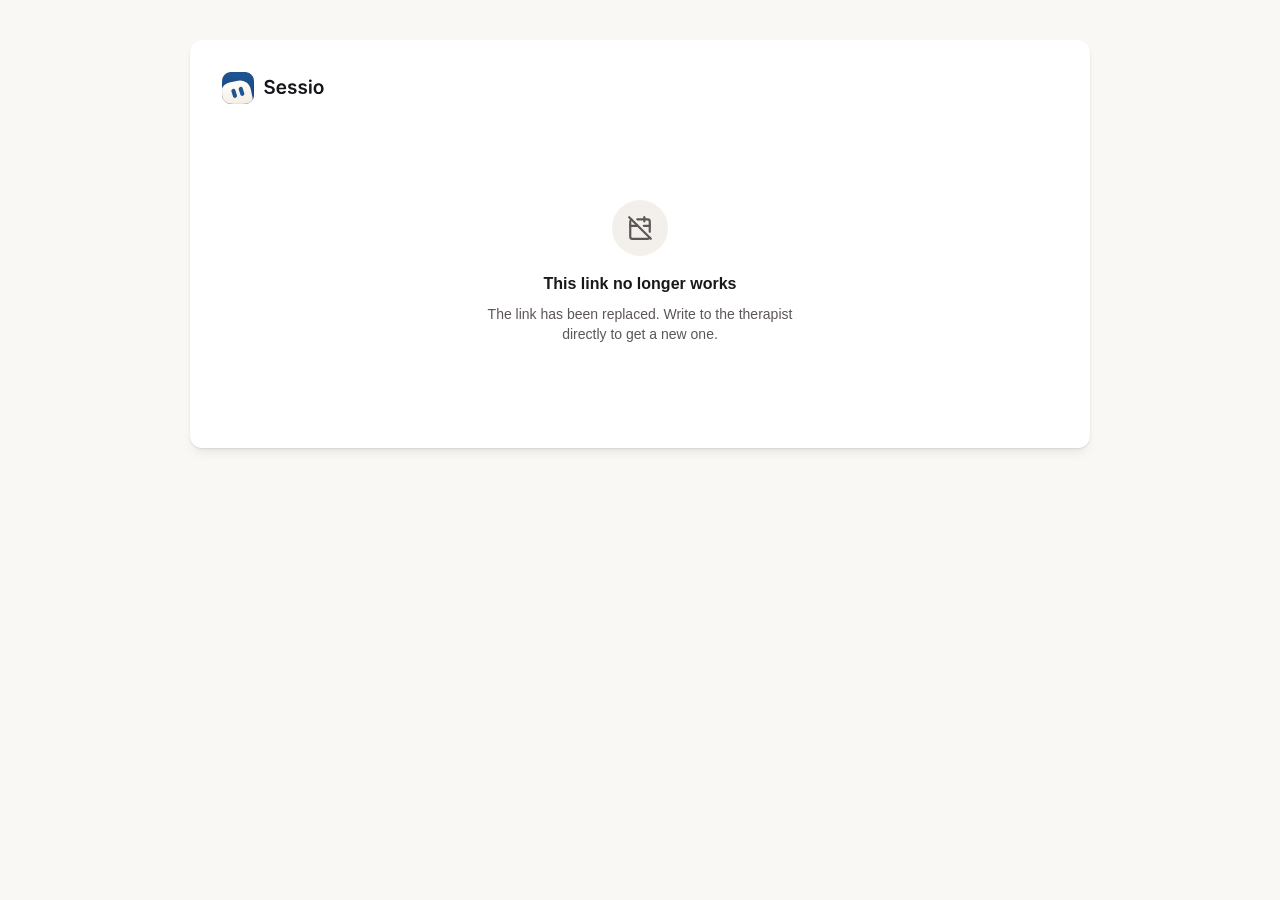
==== commit 2211fd38: "Deploy: сборка claude/igo-1756-site-stats-ui c6d898d2 (метка src=site для статистики сайта, IGO-1756" ====
--- a/index.html
+++ b/index.html
@@ -1,4 +1,4 @@
-<!DOCTYPE html><html lang="en" data-rs-theme="sessio" data-rs-color-mode="light"><head><meta charSet="utf-8"/><meta name="viewport" content="width=device-width, initial-scale=1"/><link rel="stylesheet" href="/_next/static/chunks/11_8up9y68_yo.css" data-precedence="next"/><link rel="stylesheet" href="/_next/static/chunks/0unruxi6p2kux.css" data-precedence="next"/><link rel="stylesheet" href="/_next/static/chunks/0kt_d_6nnoq2_.css" data-precedence="next"/><link rel="stylesheet" href="/_next/static/chunks/0brqlrz04z1vb.css" data-precedence="next"/><link rel="preload" as="script" fetchPriority="low" href="/_next/static/chunks/0t-n6l8dpt9en.js"/><script src="/_next/static/chunks/0ruwvdh515m1t.js" async=""></script><script src="/_next/static/chunks/12m4ui_d0amd3.js" async=""></script><script src="/_next/static/chunks/turbopack-0dvxio0pf~hj2.js" async=""></script><script src="/_next/static/chunks/0b~6fyr~k7w23.js" async=""></script><script src="/_next/static/chunks/05952zcce9p37.js" async=""></script><script src="/_next/static/chunks/053gwn~6i~md9.js" async=""></script><script src="/_next/static/chunks/16-7e8pcz8vbu.js" async=""></script><meta name="robots" content="noindex, nofollow"/><script>(function () {
+<!DOCTYPE html><html lang="en" data-rs-theme="sessio" data-rs-color-mode="light"><head><meta charSet="utf-8"/><meta name="viewport" content="width=device-width, initial-scale=1"/><link rel="stylesheet" href="/_next/static/chunks/11_8up9y68_yo.css" data-precedence="next"/><link rel="stylesheet" href="/_next/static/chunks/0unruxi6p2kux.css" data-precedence="next"/><link rel="stylesheet" href="/_next/static/chunks/0kt_d_6nnoq2_.css" data-precedence="next"/><link rel="stylesheet" href="/_next/static/chunks/0brqlrz04z1vb.css" data-precedence="next"/><link rel="preload" as="script" fetchPriority="low" href="/_next/static/chunks/0t-n6l8dpt9en.js"/><script src="/_next/static/chunks/0ruwvdh515m1t.js" async=""></script><script src="/_next/static/chunks/12m4ui_d0amd3.js" async=""></script><script src="/_next/static/chunks/turbopack-0dvxio0pf~hj2.js" async=""></script><script src="/_next/static/chunks/0b~6fyr~k7w23.js" async=""></script><script src="/_next/static/chunks/05952zcce9p37.js" async=""></script><script src="/_next/static/chunks/03o32euhc~2t8.js" async=""></script><script src="/_next/static/chunks/16-7e8pcz8vbu.js" async=""></script><meta name="robots" content="noindex, nofollow"/><script>(function () {
   try {
     var root = document.documentElement;
     var media = window.matchMedia("(prefers-color-scheme: dark)");
@@ -9,4 +9,4 @@
     apply(media.matches);
     media.addEventListener("change", function (event) { apply(event.matches); });
   } catch (error) {}
-})();</script><script src="/_next/static/chunks/03~yq9q893hmn.js" noModule=""></script></head><body><div hidden=""><!--$--><!--/$--></div><!--$--><!--/$--><script src="/_next/static/chunks/0t-n6l8dpt9en.js" id="_R_" async=""></script><script>(self.__next_f=self.__next_f||[]).push([0])</script><script>self.__next_f.push([1,"1:\"$Sreact.fragment\"\n2:I[35088,[\"/_next/static/chunks/0b~6fyr~k7w23.js\"],\"default\"]\n3:I[35314,[\"/_next/static/chunks/0b~6fyr~k7w23.js\"],\"default\"]\n4:I[9924,[\"/_next/static/chunks/0b~6fyr~k7w23.js\"],\"ClientPageRoot\"]\n5:I[72438,[\"/_next/static/chunks/0b~6fyr~k7w23.js\",\"/_next/static/chunks/05952zcce9p37.js\",\"/_next/static/chunks/053gwn~6i~md9.js\",\"/_next/static/chunks/16-7e8pcz8vbu.js\"],\"default\"]\n8:I[90260,[\"/_next/static/chunks/0b~6fyr~k7w23.js\"],\"OutletBoundary\"]\n9:\"$Sreact.suspense\"\nb:I[90260,[\"/_next/static/chunks/0b~6fyr~k7w23.js\"],\"ViewportBoundary\"]\nd:I[90260,[\"/_next/static/chunks/0b~6fyr~k7w23.js\"],\"MetadataBoundary\"]\nf:I[83522,[\"/_next/static/chunks/0b~6fyr~k7w23.js\"],\"default\",1]\n:HL[\"/_next/static/chunks/11_8up9y68_yo.css\",\"style\"]\n:HL[\"/_next/static/chunks/0unruxi6p2kux.css\",\"style\"]\n:HL[\"/_next/static/chunks/0kt_d_6nnoq2_.css\",\"style\"]\n:HL[\"/_next/static/chunks/0brqlrz04z1vb.css\",\"style\"]\n"])</script><script>self.__next_f.push([1,"0:{\"P\":null,\"c\":[\"\",\"\"],\"q\":\"\",\"i\":false,\"f\":[[[\"\",{\"children\":[\"__PAGE__\",{}]},\"$undefined\",\"$undefined\",16],[[\"$\",\"$1\",\"c\",{\"children\":[[[\"$\",\"link\",\"0\",{\"rel\":\"stylesheet\",\"href\":\"/_next/static/chunks/11_8up9y68_yo.css\",\"precedence\":\"next\",\"crossOrigin\":\"$undefined\",\"nonce\":\"$undefined\"}],[\"$\",\"script\",\"script-0\",{\"src\":\"/_next/static/chunks/0b~6fyr~k7w23.js\",\"async\":true,\"nonce\":\"$undefined\"}]],[\"$\",\"html\",null,{\"lang\":\"en\",\"data-rs-theme\":\"sessio\",\"data-rs-color-mode\":\"light\",\"suppressHydrationWarning\":true,\"children\":[[\"$\",\"head\",null,{\"children\":[\"$\",\"script\",null,{\"dangerouslySetInnerHTML\":{\"__html\":\"(function () {\\n  try {\\n    var root = document.documentElement;\\n    var media = window.matchMedia(\\\"(prefers-color-scheme: dark)\\\");\\n    var apply = function (dark) {\\n      root.classList.toggle(\\\"dark\\\", dark);\\n      root.setAttribute(\\\"data-rs-color-mode\\\", dark ? \\\"dark\\\" : \\\"light\\\");\\n    };\\n    apply(media.matches);\\n    media.addEventListener(\\\"change\\\", function (event) { apply(event.matches); });\\n  } catch (error) {}\\n})();\"}}]}],[\"$\",\"body\",null,{\"children\":[\"$\",\"$L2\",null,{\"parallelRouterKey\":\"children\",\"error\":\"$undefined\",\"errorStyles\":\"$undefined\",\"errorScripts\":\"$undefined\",\"template\":[\"$\",\"$L3\",null,{}],\"templateStyles\":\"$undefined\",\"templateScripts\":\"$undefined\",\"notFound\":[[[\"$\",\"title\",null,{\"children\":\"404: This page could not be found.\"}],[\"$\",\"div\",null,{\"style\":{\"fontFamily\":\"system-ui,\\\"Segoe UI\\\",Roboto,Helvetica,Arial,sans-serif,\\\"Apple Color Emoji\\\",\\\"Segoe UI Emoji\\\"\",\"height\":\"100vh\",\"textAlign\":\"center\",\"display\":\"flex\",\"flexDirection\":\"column\",\"alignItems\":\"center\",\"justifyContent\":\"center\"},\"children\":[\"$\",\"div\",null,{\"children\":[[\"$\",\"style\",null,{\"dangerouslySetInnerHTML\":{\"__html\":\"body{color:#000;background:#fff;margin:0}.next-error-h1{border-right:1px solid rgba(0,0,0,.3)}@media (prefers-color-scheme:dark){body{color:#fff;background:#000}.next-error-h1{border-right:1px solid rgba(255,255,255,.3)}}\"}}],[\"$\",\"h1\",null,{\"className\":\"next-error-h1\",\"style\":{\"display\":\"inline-block\",\"margin\":\"0 20px 0 0\",\"padding\":\"0 23px 0 0\",\"fontSize\":24,\"fontWeight\":500,\"verticalAlign\":\"top\",\"lineHeight\":\"49px\"},\"children\":404}],[\"$\",\"div\",null,{\"style\":{\"display\":\"inline-block\"},\"children\":[\"$\",\"h2\",null,{\"style\":{\"fontSize\":14,\"fontWeight\":400,\"lineHeight\":\"49px\",\"margin\":0},\"children\":\"This page could not be found.\"}]}]]}]}]],[]],\"forbidden\":\"$undefined\",\"unauthorized\":\"$undefined\"}]}]]}]]}],{\"children\":[[\"$\",\"$1\",\"c\",{\"children\":[[\"$\",\"$L4\",null,{\"Component\":\"$5\",\"serverProvidedParams\":{\"searchParams\":{},\"params\":{},\"promises\":[\"$@6\",\"$@7\"]}}],[[\"$\",\"link\",\"0\",{\"rel\":\"stylesheet\",\"href\":\"/_next/static/chunks/0unruxi6p2kux.css\",\"precedence\":\"next\",\"crossOrigin\":\"$undefined\",\"nonce\":\"$undefined\"}],[\"$\",\"link\",\"1\",{\"rel\":\"stylesheet\",\"href\":\"/_next/static/chunks/0kt_d_6nnoq2_.css\",\"precedence\":\"next\",\"crossOrigin\":\"$undefined\",\"nonce\":\"$undefined\"}],[\"$\",\"link\",\"2\",{\"rel\":\"stylesheet\",\"href\":\"/_next/static/chunks/0brqlrz04z1vb.css\",\"precedence\":\"next\",\"crossOrigin\":\"$undefined\",\"nonce\":\"$undefined\"}],[\"$\",\"script\",\"script-0\",{\"src\":\"/_next/static/chunks/05952zcce9p37.js\",\"async\":true,\"nonce\":\"$undefined\"}],[\"$\",\"script\",\"script-1\",{\"src\":\"/_next/static/chunks/053gwn~6i~md9.js\",\"async\":true,\"nonce\":\"$undefined\"}],[\"$\",\"script\",\"script-2\",{\"src\":\"/_next/static/chunks/16-7e8pcz8vbu.js\",\"async\":true,\"nonce\":\"$undefined\"}]],[\"$\",\"$L8\",null,{\"children\":[\"$\",\"$9\",null,{\"name\":\"Next.MetadataOutlet\",\"children\":\"$@a\"}]}]]}],{},null,false,null]},null,false,null],[\"$\",\"$1\",\"h\",{\"children\":[null,[\"$\",\"$Lb\",null,{\"children\":\"$Lc\"}],[\"$\",\"div\",null,{\"hidden\":true,\"children\":[\"$\",\"$Ld\",null,{\"children\":[\"$\",\"$9\",null,{\"name\":\"Next.Metadata\",\"children\":\"$Le\"}]}]}],null]}],false]],\"m\":\"$undefined\",\"G\":[\"$f\",[[\"$\",\"link\",\"0\",{\"rel\":\"stylesheet\",\"href\":\"/_next/static/chunks/11_8up9y68_yo.css\",\"precedence\":\"next\",\"crossOrigin\":\"$undefined\",\"nonce\":\"$undefined\"}]]],\"S\":true,\"h\":null,\"s\":\"$undefined\",\"l\":\"$undefined\",\"p\":\"$undefined\",\"d\":\"$undefined\",\"b\":\"b0NPDal64MgrAz2A6uWdm\"}\n"])</script><script>self.__next_f.push([1,"6:{}\n7:\"$0:f:0:1:1:children:0:props:children:0:props:serverProvidedParams:params\"\n"])</script><script>self.__next_f.push([1,"c:[[\"$\",\"meta\",\"0\",{\"charSet\":\"utf-8\"}],[\"$\",\"meta\",\"1\",{\"name\":\"viewport\",\"content\":\"width=device-width, initial-scale=1\"}]]\n"])</script><script>self.__next_f.push([1,"a:null\ne:[[\"$\",\"meta\",\"0\",{\"name\":\"robots\",\"content\":\"noindex, nofollow\"}]]\n"])</script></body></html>+})();</script><script src="/_next/static/chunks/03~yq9q893hmn.js" noModule=""></script></head><body><div hidden=""><!--$--><!--/$--></div><!--$--><!--/$--><script src="/_next/static/chunks/0t-n6l8dpt9en.js" id="_R_" async=""></script><script>(self.__next_f=self.__next_f||[]).push([0])</script><script>self.__next_f.push([1,"1:\"$Sreact.fragment\"\n2:I[35088,[\"/_next/static/chunks/0b~6fyr~k7w23.js\"],\"default\"]\n3:I[35314,[\"/_next/static/chunks/0b~6fyr~k7w23.js\"],\"default\"]\n4:I[9924,[\"/_next/static/chunks/0b~6fyr~k7w23.js\"],\"ClientPageRoot\"]\n5:I[72438,[\"/_next/static/chunks/0b~6fyr~k7w23.js\",\"/_next/static/chunks/05952zcce9p37.js\",\"/_next/static/chunks/03o32euhc~2t8.js\",\"/_next/static/chunks/16-7e8pcz8vbu.js\"],\"default\"]\n8:I[90260,[\"/_next/static/chunks/0b~6fyr~k7w23.js\"],\"OutletBoundary\"]\n9:\"$Sreact.suspense\"\nb:I[90260,[\"/_next/static/chunks/0b~6fyr~k7w23.js\"],\"ViewportBoundary\"]\nd:I[90260,[\"/_next/static/chunks/0b~6fyr~k7w23.js\"],\"MetadataBoundary\"]\nf:I[83522,[\"/_next/static/chunks/0b~6fyr~k7w23.js\"],\"default\",1]\n:HL[\"/_next/static/chunks/11_8up9y68_yo.css\",\"style\"]\n:HL[\"/_next/static/chunks/0unruxi6p2kux.css\",\"style\"]\n:HL[\"/_next/static/chunks/0kt_d_6nnoq2_.css\",\"style\"]\n:HL[\"/_next/static/chunks/0brqlrz04z1vb.css\",\"style\"]\n"])</script><script>self.__next_f.push([1,"0:{\"P\":null,\"c\":[\"\",\"\"],\"q\":\"\",\"i\":false,\"f\":[[[\"\",{\"children\":[\"__PAGE__\",{}]},\"$undefined\",\"$undefined\",16],[[\"$\",\"$1\",\"c\",{\"children\":[[[\"$\",\"link\",\"0\",{\"rel\":\"stylesheet\",\"href\":\"/_next/static/chunks/11_8up9y68_yo.css\",\"precedence\":\"next\",\"crossOrigin\":\"$undefined\",\"nonce\":\"$undefined\"}],[\"$\",\"script\",\"script-0\",{\"src\":\"/_next/static/chunks/0b~6fyr~k7w23.js\",\"async\":true,\"nonce\":\"$undefined\"}]],[\"$\",\"html\",null,{\"lang\":\"en\",\"data-rs-theme\":\"sessio\",\"data-rs-color-mode\":\"light\",\"suppressHydrationWarning\":true,\"children\":[[\"$\",\"head\",null,{\"children\":[\"$\",\"script\",null,{\"dangerouslySetInnerHTML\":{\"__html\":\"(function () {\\n  try {\\n    var root = document.documentElement;\\n    var media = window.matchMedia(\\\"(prefers-color-scheme: dark)\\\");\\n    var apply = function (dark) {\\n      root.classList.toggle(\\\"dark\\\", dark);\\n      root.setAttribute(\\\"data-rs-color-mode\\\", dark ? \\\"dark\\\" : \\\"light\\\");\\n    };\\n    apply(media.matches);\\n    media.addEventListener(\\\"change\\\", function (event) { apply(event.matches); });\\n  } catch (error) {}\\n})();\"}}]}],[\"$\",\"body\",null,{\"children\":[\"$\",\"$L2\",null,{\"parallelRouterKey\":\"children\",\"error\":\"$undefined\",\"errorStyles\":\"$undefined\",\"errorScripts\":\"$undefined\",\"template\":[\"$\",\"$L3\",null,{}],\"templateStyles\":\"$undefined\",\"templateScripts\":\"$undefined\",\"notFound\":[[[\"$\",\"title\",null,{\"children\":\"404: This page could not be found.\"}],[\"$\",\"div\",null,{\"style\":{\"fontFamily\":\"system-ui,\\\"Segoe UI\\\",Roboto,Helvetica,Arial,sans-serif,\\\"Apple Color Emoji\\\",\\\"Segoe UI Emoji\\\"\",\"height\":\"100vh\",\"textAlign\":\"center\",\"display\":\"flex\",\"flexDirection\":\"column\",\"alignItems\":\"center\",\"justifyContent\":\"center\"},\"children\":[\"$\",\"div\",null,{\"children\":[[\"$\",\"style\",null,{\"dangerouslySetInnerHTML\":{\"__html\":\"body{color:#000;background:#fff;margin:0}.next-error-h1{border-right:1px solid rgba(0,0,0,.3)}@media (prefers-color-scheme:dark){body{color:#fff;background:#000}.next-error-h1{border-right:1px solid rgba(255,255,255,.3)}}\"}}],[\"$\",\"h1\",null,{\"className\":\"next-error-h1\",\"style\":{\"display\":\"inline-block\",\"margin\":\"0 20px 0 0\",\"padding\":\"0 23px 0 0\",\"fontSize\":24,\"fontWeight\":500,\"verticalAlign\":\"top\",\"lineHeight\":\"49px\"},\"children\":404}],[\"$\",\"div\",null,{\"style\":{\"display\":\"inline-block\"},\"children\":[\"$\",\"h2\",null,{\"style\":{\"fontSize\":14,\"fontWeight\":400,\"lineHeight\":\"49px\",\"margin\":0},\"children\":\"This page could not be found.\"}]}]]}]}]],[]],\"forbidden\":\"$undefined\",\"unauthorized\":\"$undefined\"}]}]]}]]}],{\"children\":[[\"$\",\"$1\",\"c\",{\"children\":[[\"$\",\"$L4\",null,{\"Component\":\"$5\",\"serverProvidedParams\":{\"searchParams\":{},\"params\":{},\"promises\":[\"$@6\",\"$@7\"]}}],[[\"$\",\"link\",\"0\",{\"rel\":\"stylesheet\",\"href\":\"/_next/static/chunks/0unruxi6p2kux.css\",\"precedence\":\"next\",\"crossOrigin\":\"$undefined\",\"nonce\":\"$undefined\"}],[\"$\",\"link\",\"1\",{\"rel\":\"stylesheet\",\"href\":\"/_next/static/chunks/0kt_d_6nnoq2_.css\",\"precedence\":\"next\",\"crossOrigin\":\"$undefined\",\"nonce\":\"$undefined\"}],[\"$\",\"link\",\"2\",{\"rel\":\"stylesheet\",\"href\":\"/_next/static/chunks/0brqlrz04z1vb.css\",\"precedence\":\"next\",\"crossOrigin\":\"$undefined\",\"nonce\":\"$undefined\"}],[\"$\",\"script\",\"script-0\",{\"src\":\"/_next/static/chunks/05952zcce9p37.js\",\"async\":true,\"nonce\":\"$undefined\"}],[\"$\",\"script\",\"script-1\",{\"src\":\"/_next/static/chunks/03o32euhc~2t8.js\",\"async\":true,\"nonce\":\"$undefined\"}],[\"$\",\"script\",\"script-2\",{\"src\":\"/_next/static/chunks/16-7e8pcz8vbu.js\",\"async\":true,\"nonce\":\"$undefined\"}]],[\"$\",\"$L8\",null,{\"children\":[\"$\",\"$9\",null,{\"name\":\"Next.MetadataOutlet\",\"children\":\"$@a\"}]}]]}],{},null,false,null]},null,false,null],[\"$\",\"$1\",\"h\",{\"children\":[null,[\"$\",\"$Lb\",null,{\"children\":\"$Lc\"}],[\"$\",\"div\",null,{\"hidden\":true,\"children\":[\"$\",\"$Ld\",null,{\"children\":[\"$\",\"$9\",null,{\"name\":\"Next.Metadata\",\"children\":\"$Le\"}]}]}],null]}],false]],\"m\":\"$undefined\",\"G\":[\"$f\",[[\"$\",\"link\",\"0\",{\"rel\":\"stylesheet\",\"href\":\"/_next/static/chunks/11_8up9y68_yo.css\",\"precedence\":\"next\",\"crossOrigin\":\"$undefined\",\"nonce\":\"$undefined\"}]]],\"S\":true,\"h\":null,\"s\":\"$undefined\",\"l\":\"$undefined\",\"p\":\"$undefined\",\"d\":\"$undefined\",\"b\":\"yXU-o9Ftgw4r6gf18WK30\"}\n"])</script><script>self.__next_f.push([1,"6:{}\n7:\"$0:f:0:1:1:children:0:props:children:0:props:serverProvidedParams:params\"\n"])</script><script>self.__next_f.push([1,"c:[[\"$\",\"meta\",\"0\",{\"charSet\":\"utf-8\"}],[\"$\",\"meta\",\"1\",{\"name\":\"viewport\",\"content\":\"width=device-width, initial-scale=1\"}]]\n"])</script><script>self.__next_f.push([1,"a:null\ne:[[\"$\",\"meta\",\"0\",{\"name\":\"robots\",\"content\":\"noindex, nofollow\"}]]\n"])</script></body></html>
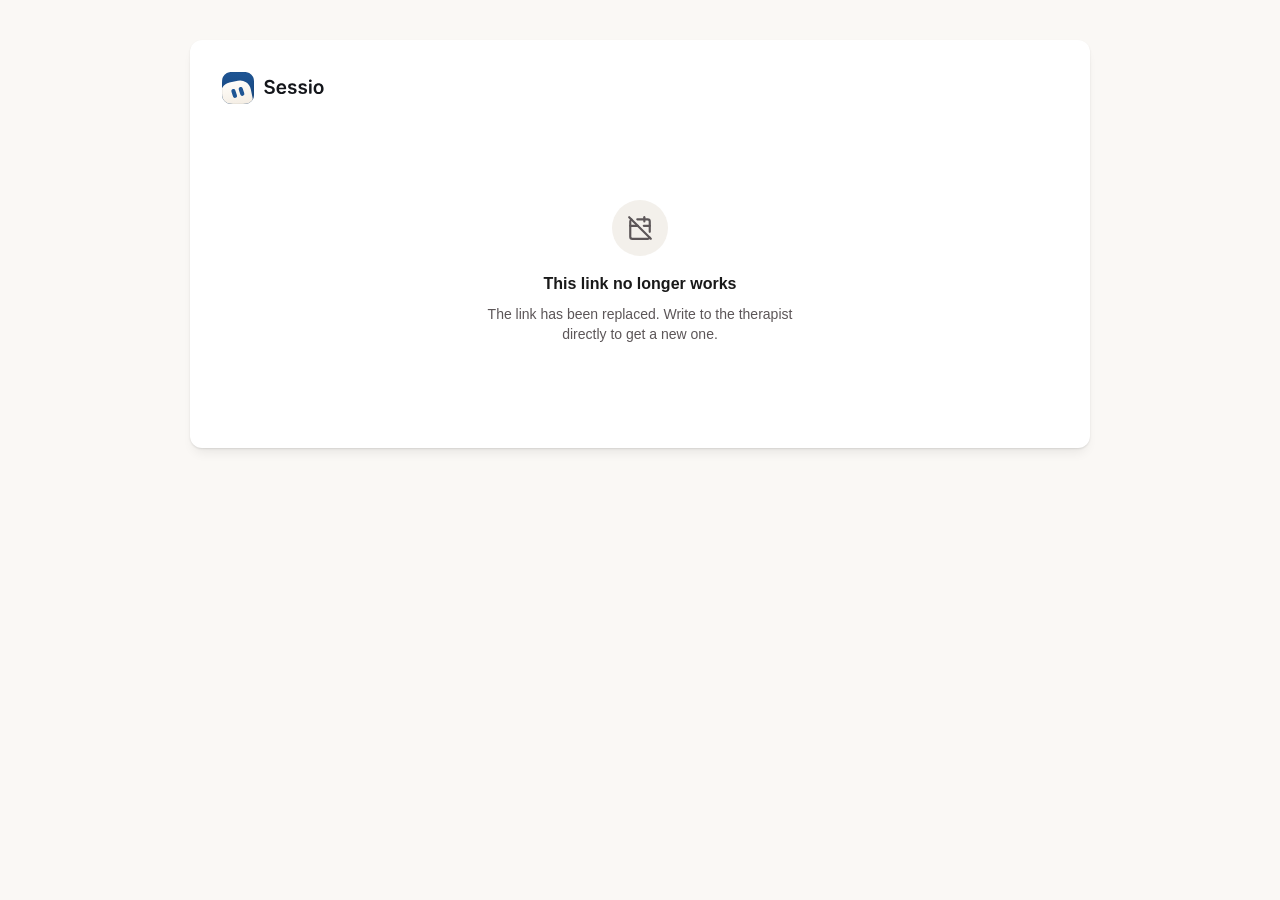
==== commit 28321ec6: "Deploy: сборка main 2ea87372 (онлайн или офис при записи, IGO-1845)" ====
--- a/index.html
+++ b/index.html
@@ -1,4 +1,4 @@
-<!DOCTYPE html><html lang="en" data-rs-theme="sessio" data-rs-color-mode="light"><head><meta charSet="utf-8"/><meta name="viewport" content="width=device-width, initial-scale=1"/><link rel="stylesheet" href="/_next/static/chunks/11_8up9y68_yo.css" data-precedence="next"/><link rel="stylesheet" href="/_next/static/chunks/0unruxi6p2kux.css" data-precedence="next"/><link rel="stylesheet" href="/_next/static/chunks/0kt_d_6nnoq2_.css" data-precedence="next"/><link rel="stylesheet" href="/_next/static/chunks/0brqlrz04z1vb.css" data-precedence="next"/><link rel="preload" as="script" fetchPriority="low" href="/_next/static/chunks/0t-n6l8dpt9en.js"/><script src="/_next/static/chunks/0ruwvdh515m1t.js" async=""></script><script src="/_next/static/chunks/12m4ui_d0amd3.js" async=""></script><script src="/_next/static/chunks/turbopack-0dvxio0pf~hj2.js" async=""></script><script src="/_next/static/chunks/0b~6fyr~k7w23.js" async=""></script><script src="/_next/static/chunks/05952zcce9p37.js" async=""></script><script src="/_next/static/chunks/03o32euhc~2t8.js" async=""></script><script src="/_next/static/chunks/16-7e8pcz8vbu.js" async=""></script><meta name="robots" content="noindex, nofollow"/><script>(function () {
+<!DOCTYPE html><html lang="en" data-rs-theme="sessio" data-rs-color-mode="light"><head><meta charSet="utf-8"/><meta name="viewport" content="width=device-width, initial-scale=1"/><link rel="stylesheet" href="/_next/static/chunks/15mr3rafwdhh1.css" data-precedence="next"/><link rel="stylesheet" href="/_next/static/chunks/0unruxi6p2kux.css" data-precedence="next"/><link rel="stylesheet" href="/_next/static/chunks/0kt_d_6nnoq2_.css" data-precedence="next"/><link rel="stylesheet" href="/_next/static/chunks/0brqlrz04z1vb.css" data-precedence="next"/><link rel="preload" as="script" fetchPriority="low" href="/_next/static/chunks/0t-n6l8dpt9en.js"/><script src="/_next/static/chunks/0ruwvdh515m1t.js" async=""></script><script src="/_next/static/chunks/12m4ui_d0amd3.js" async=""></script><script src="/_next/static/chunks/turbopack-0dvxio0pf~hj2.js" async=""></script><script src="/_next/static/chunks/0b~6fyr~k7w23.js" async=""></script><script src="/_next/static/chunks/13cojn9vg2uf5.js" async=""></script><script src="/_next/static/chunks/0.iibm12~955w.js" async=""></script><script src="/_next/static/chunks/16-7e8pcz8vbu.js" async=""></script><meta name="robots" content="noindex, nofollow"/><script>(function () {
   try {
     var root = document.documentElement;
     var media = window.matchMedia("(prefers-color-scheme: dark)");
@@ -9,4 +9,4 @@
     apply(media.matches);
     media.addEventListener("change", function (event) { apply(event.matches); });
   } catch (error) {}
-})();</script><script src="/_next/static/chunks/03~yq9q893hmn.js" noModule=""></script></head><body><div hidden=""><!--$--><!--/$--></div><!--$--><!--/$--><script src="/_next/static/chunks/0t-n6l8dpt9en.js" id="_R_" async=""></script><script>(self.__next_f=self.__next_f||[]).push([0])</script><script>self.__next_f.push([1,"1:\"$Sreact.fragment\"\n2:I[35088,[\"/_next/static/chunks/0b~6fyr~k7w23.js\"],\"default\"]\n3:I[35314,[\"/_next/static/chunks/0b~6fyr~k7w23.js\"],\"default\"]\n4:I[9924,[\"/_next/static/chunks/0b~6fyr~k7w23.js\"],\"ClientPageRoot\"]\n5:I[72438,[\"/_next/static/chunks/0b~6fyr~k7w23.js\",\"/_next/static/chunks/05952zcce9p37.js\",\"/_next/static/chunks/03o32euhc~2t8.js\",\"/_next/static/chunks/16-7e8pcz8vbu.js\"],\"default\"]\n8:I[90260,[\"/_next/static/chunks/0b~6fyr~k7w23.js\"],\"OutletBoundary\"]\n9:\"$Sreact.suspense\"\nb:I[90260,[\"/_next/static/chunks/0b~6fyr~k7w23.js\"],\"ViewportBoundary\"]\nd:I[90260,[\"/_next/static/chunks/0b~6fyr~k7w23.js\"],\"MetadataBoundary\"]\nf:I[83522,[\"/_next/static/chunks/0b~6fyr~k7w23.js\"],\"default\",1]\n:HL[\"/_next/static/chunks/11_8up9y68_yo.css\",\"style\"]\n:HL[\"/_next/static/chunks/0unruxi6p2kux.css\",\"style\"]\n:HL[\"/_next/static/chunks/0kt_d_6nnoq2_.css\",\"style\"]\n:HL[\"/_next/static/chunks/0brqlrz04z1vb.css\",\"style\"]\n"])</script><script>self.__next_f.push([1,"0:{\"P\":null,\"c\":[\"\",\"\"],\"q\":\"\",\"i\":false,\"f\":[[[\"\",{\"children\":[\"__PAGE__\",{}]},\"$undefined\",\"$undefined\",16],[[\"$\",\"$1\",\"c\",{\"children\":[[[\"$\",\"link\",\"0\",{\"rel\":\"stylesheet\",\"href\":\"/_next/static/chunks/11_8up9y68_yo.css\",\"precedence\":\"next\",\"crossOrigin\":\"$undefined\",\"nonce\":\"$undefined\"}],[\"$\",\"script\",\"script-0\",{\"src\":\"/_next/static/chunks/0b~6fyr~k7w23.js\",\"async\":true,\"nonce\":\"$undefined\"}]],[\"$\",\"html\",null,{\"lang\":\"en\",\"data-rs-theme\":\"sessio\",\"data-rs-color-mode\":\"light\",\"suppressHydrationWarning\":true,\"children\":[[\"$\",\"head\",null,{\"children\":[\"$\",\"script\",null,{\"dangerouslySetInnerHTML\":{\"__html\":\"(function () {\\n  try {\\n    var root = document.documentElement;\\n    var media = window.matchMedia(\\\"(prefers-color-scheme: dark)\\\");\\n    var apply = function (dark) {\\n      root.classList.toggle(\\\"dark\\\", dark);\\n      root.setAttribute(\\\"data-rs-color-mode\\\", dark ? \\\"dark\\\" : \\\"light\\\");\\n    };\\n    apply(media.matches);\\n    media.addEventListener(\\\"change\\\", function (event) { apply(event.matches); });\\n  } catch (error) {}\\n})();\"}}]}],[\"$\",\"body\",null,{\"children\":[\"$\",\"$L2\",null,{\"parallelRouterKey\":\"children\",\"error\":\"$undefined\",\"errorStyles\":\"$undefined\",\"errorScripts\":\"$undefined\",\"template\":[\"$\",\"$L3\",null,{}],\"templateStyles\":\"$undefined\",\"templateScripts\":\"$undefined\",\"notFound\":[[[\"$\",\"title\",null,{\"children\":\"404: This page could not be found.\"}],[\"$\",\"div\",null,{\"style\":{\"fontFamily\":\"system-ui,\\\"Segoe UI\\\",Roboto,Helvetica,Arial,sans-serif,\\\"Apple Color Emoji\\\",\\\"Segoe UI Emoji\\\"\",\"height\":\"100vh\",\"textAlign\":\"center\",\"display\":\"flex\",\"flexDirection\":\"column\",\"alignItems\":\"center\",\"justifyContent\":\"center\"},\"children\":[\"$\",\"div\",null,{\"children\":[[\"$\",\"style\",null,{\"dangerouslySetInnerHTML\":{\"__html\":\"body{color:#000;background:#fff;margin:0}.next-error-h1{border-right:1px solid rgba(0,0,0,.3)}@media (prefers-color-scheme:dark){body{color:#fff;background:#000}.next-error-h1{border-right:1px solid rgba(255,255,255,.3)}}\"}}],[\"$\",\"h1\",null,{\"className\":\"next-error-h1\",\"style\":{\"display\":\"inline-block\",\"margin\":\"0 20px 0 0\",\"padding\":\"0 23px 0 0\",\"fontSize\":24,\"fontWeight\":500,\"verticalAlign\":\"top\",\"lineHeight\":\"49px\"},\"children\":404}],[\"$\",\"div\",null,{\"style\":{\"display\":\"inline-block\"},\"children\":[\"$\",\"h2\",null,{\"style\":{\"fontSize\":14,\"fontWeight\":400,\"lineHeight\":\"49px\",\"margin\":0},\"children\":\"This page could not be found.\"}]}]]}]}]],[]],\"forbidden\":\"$undefined\",\"unauthorized\":\"$undefined\"}]}]]}]]}],{\"children\":[[\"$\",\"$1\",\"c\",{\"children\":[[\"$\",\"$L4\",null,{\"Component\":\"$5\",\"serverProvidedParams\":{\"searchParams\":{},\"params\":{},\"promises\":[\"$@6\",\"$@7\"]}}],[[\"$\",\"link\",\"0\",{\"rel\":\"stylesheet\",\"href\":\"/_next/static/chunks/0unruxi6p2kux.css\",\"precedence\":\"next\",\"crossOrigin\":\"$undefined\",\"nonce\":\"$undefined\"}],[\"$\",\"link\",\"1\",{\"rel\":\"stylesheet\",\"href\":\"/_next/static/chunks/0kt_d_6nnoq2_.css\",\"precedence\":\"next\",\"crossOrigin\":\"$undefined\",\"nonce\":\"$undefined\"}],[\"$\",\"link\",\"2\",{\"rel\":\"stylesheet\",\"href\":\"/_next/static/chunks/0brqlrz04z1vb.css\",\"precedence\":\"next\",\"crossOrigin\":\"$undefined\",\"nonce\":\"$undefined\"}],[\"$\",\"script\",\"script-0\",{\"src\":\"/_next/static/chunks/05952zcce9p37.js\",\"async\":true,\"nonce\":\"$undefined\"}],[\"$\",\"script\",\"script-1\",{\"src\":\"/_next/static/chunks/03o32euhc~2t8.js\",\"async\":true,\"nonce\":\"$undefined\"}],[\"$\",\"script\",\"script-2\",{\"src\":\"/_next/static/chunks/16-7e8pcz8vbu.js\",\"async\":true,\"nonce\":\"$undefined\"}]],[\"$\",\"$L8\",null,{\"children\":[\"$\",\"$9\",null,{\"name\":\"Next.MetadataOutlet\",\"children\":\"$@a\"}]}]]}],{},null,false,null]},null,false,null],[\"$\",\"$1\",\"h\",{\"children\":[null,[\"$\",\"$Lb\",null,{\"children\":\"$Lc\"}],[\"$\",\"div\",null,{\"hidden\":true,\"children\":[\"$\",\"$Ld\",null,{\"children\":[\"$\",\"$9\",null,{\"name\":\"Next.Metadata\",\"children\":\"$Le\"}]}]}],null]}],false]],\"m\":\"$undefined\",\"G\":[\"$f\",[[\"$\",\"link\",\"0\",{\"rel\":\"stylesheet\",\"href\":\"/_next/static/chunks/11_8up9y68_yo.css\",\"precedence\":\"next\",\"crossOrigin\":\"$undefined\",\"nonce\":\"$undefined\"}]]],\"S\":true,\"h\":null,\"s\":\"$undefined\",\"l\":\"$undefined\",\"p\":\"$undefined\",\"d\":\"$undefined\",\"b\":\"yXU-o9Ftgw4r6gf18WK30\"}\n"])</script><script>self.__next_f.push([1,"6:{}\n7:\"$0:f:0:1:1:children:0:props:children:0:props:serverProvidedParams:params\"\n"])</script><script>self.__next_f.push([1,"c:[[\"$\",\"meta\",\"0\",{\"charSet\":\"utf-8\"}],[\"$\",\"meta\",\"1\",{\"name\":\"viewport\",\"content\":\"width=device-width, initial-scale=1\"}]]\n"])</script><script>self.__next_f.push([1,"a:null\ne:[[\"$\",\"meta\",\"0\",{\"name\":\"robots\",\"content\":\"noindex, nofollow\"}]]\n"])</script></body></html>+})();</script><script src="/_next/static/chunks/03~yq9q893hmn.js" noModule=""></script></head><body><div hidden=""><!--$--><!--/$--></div><!--$--><!--/$--><script src="/_next/static/chunks/0t-n6l8dpt9en.js" id="_R_" async=""></script><script>(self.__next_f=self.__next_f||[]).push([0])</script><script>self.__next_f.push([1,"1:\"$Sreact.fragment\"\n2:I[35088,[\"/_next/static/chunks/0b~6fyr~k7w23.js\"],\"default\"]\n3:I[35314,[\"/_next/static/chunks/0b~6fyr~k7w23.js\"],\"default\"]\n4:I[9924,[\"/_next/static/chunks/0b~6fyr~k7w23.js\"],\"ClientPageRoot\"]\n5:I[72438,[\"/_next/static/chunks/0b~6fyr~k7w23.js\",\"/_next/static/chunks/13cojn9vg2uf5.js\",\"/_next/static/chunks/0.iibm12~955w.js\",\"/_next/static/chunks/16-7e8pcz8vbu.js\"],\"default\"]\n8:I[90260,[\"/_next/static/chunks/0b~6fyr~k7w23.js\"],\"OutletBoundary\"]\n9:\"$Sreact.suspense\"\nb:I[90260,[\"/_next/static/chunks/0b~6fyr~k7w23.js\"],\"ViewportBoundary\"]\nd:I[90260,[\"/_next/static/chunks/0b~6fyr~k7w23.js\"],\"MetadataBoundary\"]\nf:I[83522,[\"/_next/static/chunks/0b~6fyr~k7w23.js\"],\"default\",1]\n:HL[\"/_next/static/chunks/15mr3rafwdhh1.css\",\"style\"]\n:HL[\"/_next/static/chunks/0unruxi6p2kux.css\",\"style\"]\n:HL[\"/_next/static/chunks/0kt_d_6nnoq2_.css\",\"style\"]\n:HL[\"/_next/static/chunks/0brqlrz04z1vb.css\",\"style\"]\n"])</script><script>self.__next_f.push([1,"0:{\"P\":null,\"c\":[\"\",\"\"],\"q\":\"\",\"i\":false,\"f\":[[[\"\",{\"children\":[\"__PAGE__\",{}]},\"$undefined\",\"$undefined\",16],[[\"$\",\"$1\",\"c\",{\"children\":[[[\"$\",\"link\",\"0\",{\"rel\":\"stylesheet\",\"href\":\"/_next/static/chunks/15mr3rafwdhh1.css\",\"precedence\":\"next\",\"crossOrigin\":\"$undefined\",\"nonce\":\"$undefined\"}],[\"$\",\"script\",\"script-0\",{\"src\":\"/_next/static/chunks/0b~6fyr~k7w23.js\",\"async\":true,\"nonce\":\"$undefined\"}]],[\"$\",\"html\",null,{\"lang\":\"en\",\"data-rs-theme\":\"sessio\",\"data-rs-color-mode\":\"light\",\"suppressHydrationWarning\":true,\"children\":[[\"$\",\"head\",null,{\"children\":[\"$\",\"script\",null,{\"dangerouslySetInnerHTML\":{\"__html\":\"(function () {\\n  try {\\n    var root = document.documentElement;\\n    var media = window.matchMedia(\\\"(prefers-color-scheme: dark)\\\");\\n    var apply = function (dark) {\\n      root.classList.toggle(\\\"dark\\\", dark);\\n      root.setAttribute(\\\"data-rs-color-mode\\\", dark ? \\\"dark\\\" : \\\"light\\\");\\n    };\\n    apply(media.matches);\\n    media.addEventListener(\\\"change\\\", function (event) { apply(event.matches); });\\n  } catch (error) {}\\n})();\"}}]}],[\"$\",\"body\",null,{\"children\":[\"$\",\"$L2\",null,{\"parallelRouterKey\":\"children\",\"error\":\"$undefined\",\"errorStyles\":\"$undefined\",\"errorScripts\":\"$undefined\",\"template\":[\"$\",\"$L3\",null,{}],\"templateStyles\":\"$undefined\",\"templateScripts\":\"$undefined\",\"notFound\":[[[\"$\",\"title\",null,{\"children\":\"404: This page could not be found.\"}],[\"$\",\"div\",null,{\"style\":{\"fontFamily\":\"system-ui,\\\"Segoe UI\\\",Roboto,Helvetica,Arial,sans-serif,\\\"Apple Color Emoji\\\",\\\"Segoe UI Emoji\\\"\",\"height\":\"100vh\",\"textAlign\":\"center\",\"display\":\"flex\",\"flexDirection\":\"column\",\"alignItems\":\"center\",\"justifyContent\":\"center\"},\"children\":[\"$\",\"div\",null,{\"children\":[[\"$\",\"style\",null,{\"dangerouslySetInnerHTML\":{\"__html\":\"body{color:#000;background:#fff;margin:0}.next-error-h1{border-right:1px solid rgba(0,0,0,.3)}@media (prefers-color-scheme:dark){body{color:#fff;background:#000}.next-error-h1{border-right:1px solid rgba(255,255,255,.3)}}\"}}],[\"$\",\"h1\",null,{\"className\":\"next-error-h1\",\"style\":{\"display\":\"inline-block\",\"margin\":\"0 20px 0 0\",\"padding\":\"0 23px 0 0\",\"fontSize\":24,\"fontWeight\":500,\"verticalAlign\":\"top\",\"lineHeight\":\"49px\"},\"children\":404}],[\"$\",\"div\",null,{\"style\":{\"display\":\"inline-block\"},\"children\":[\"$\",\"h2\",null,{\"style\":{\"fontSize\":14,\"fontWeight\":400,\"lineHeight\":\"49px\",\"margin\":0},\"children\":\"This page could not be found.\"}]}]]}]}]],[]],\"forbidden\":\"$undefined\",\"unauthorized\":\"$undefined\"}]}]]}]]}],{\"children\":[[\"$\",\"$1\",\"c\",{\"children\":[[\"$\",\"$L4\",null,{\"Component\":\"$5\",\"serverProvidedParams\":{\"searchParams\":{},\"params\":{},\"promises\":[\"$@6\",\"$@7\"]}}],[[\"$\",\"link\",\"0\",{\"rel\":\"stylesheet\",\"href\":\"/_next/static/chunks/0unruxi6p2kux.css\",\"precedence\":\"next\",\"crossOrigin\":\"$undefined\",\"nonce\":\"$undefined\"}],[\"$\",\"link\",\"1\",{\"rel\":\"stylesheet\",\"href\":\"/_next/static/chunks/0kt_d_6nnoq2_.css\",\"precedence\":\"next\",\"crossOrigin\":\"$undefined\",\"nonce\":\"$undefined\"}],[\"$\",\"link\",\"2\",{\"rel\":\"stylesheet\",\"href\":\"/_next/static/chunks/0brqlrz04z1vb.css\",\"precedence\":\"next\",\"crossOrigin\":\"$undefined\",\"nonce\":\"$undefined\"}],[\"$\",\"script\",\"script-0\",{\"src\":\"/_next/static/chunks/13cojn9vg2uf5.js\",\"async\":true,\"nonce\":\"$undefined\"}],[\"$\",\"script\",\"script-1\",{\"src\":\"/_next/static/chunks/0.iibm12~955w.js\",\"async\":true,\"nonce\":\"$undefined\"}],[\"$\",\"script\",\"script-2\",{\"src\":\"/_next/static/chunks/16-7e8pcz8vbu.js\",\"async\":true,\"nonce\":\"$undefined\"}]],[\"$\",\"$L8\",null,{\"children\":[\"$\",\"$9\",null,{\"name\":\"Next.MetadataOutlet\",\"children\":\"$@a\"}]}]]}],{},null,false,null]},null,false,null],[\"$\",\"$1\",\"h\",{\"children\":[null,[\"$\",\"$Lb\",null,{\"children\":\"$Lc\"}],[\"$\",\"div\",null,{\"hidden\":true,\"children\":[\"$\",\"$Ld\",null,{\"children\":[\"$\",\"$9\",null,{\"name\":\"Next.Metadata\",\"children\":\"$Le\"}]}]}],null]}],false]],\"m\":\"$undefined\",\"G\":[\"$f\",[[\"$\",\"link\",\"0\",{\"rel\":\"stylesheet\",\"href\":\"/_next/static/chunks/15mr3rafwdhh1.css\",\"precedence\":\"next\",\"crossOrigin\":\"$undefined\",\"nonce\":\"$undefined\"}]]],\"S\":true,\"h\":null,\"s\":\"$undefined\",\"l\":\"$undefined\",\"p\":\"$undefined\",\"d\":\"$undefined\",\"b\":\"2C9hW9pC_Vk5bTlN0wHVj\"}\n"])</script><script>self.__next_f.push([1,"6:{}\n7:\"$0:f:0:1:1:children:0:props:children:0:props:serverProvidedParams:params\"\n"])</script><script>self.__next_f.push([1,"c:[[\"$\",\"meta\",\"0\",{\"charSet\":\"utf-8\"}],[\"$\",\"meta\",\"1\",{\"name\":\"viewport\",\"content\":\"width=device-width, initial-scale=1\"}]]\n"])</script><script>self.__next_f.push([1,"a:null\ne:[[\"$\",\"meta\",\"0\",{\"name\":\"robots\",\"content\":\"noindex, nofollow\"}]]\n"])</script></body></html>
--- a/_next/static/chunks/15mr3rafwdhh1.css
+++ b/_next/static/chunks/15mr3rafwdhh1.css
@@ -0,0 +1 @@
+@layer properties{@supports (((-webkit-hyphens:none)) and (not (margin-trim:inline))) or ((-moz-orient:inline) and (not (color:rgb(from red r g b)))){*,::backdrop,:after,:before{--tw-rotate-x:initial;--tw-rotate-y:initial;--tw-rotate-z:initial;--tw-skew-x:initial;--tw-skew-y:initial;--tw-border-style:solid;--tw-font-weight:initial;--tw-tracking:initial;--tw-shadow:0 0 #0000;--tw-shadow-color:initial;--tw-shadow-alpha:100%;--tw-inset-shadow:0 0 #0000;--tw-inset-shadow-color:initial;--tw-inset-shadow-alpha:100%;--tw-ring-color:initial;--tw-ring-shadow:0 0 #0000;--tw-inset-ring-color:initial;--tw-inset-ring-shadow:0 0 #0000;--tw-ring-inset:initial;--tw-ring-offset-width:0px;--tw-ring-offset-color:#fff;--tw-ring-offset-shadow:0 0 #0000;--tw-outline-style:solid;--tw-blur:initial;--tw-brightness:initial;--tw-contrast:initial;--tw-grayscale:initial;--tw-hue-rotate:initial;--tw-invert:initial;--tw-opacity:initial;--tw-saturate:initial;--tw-sepia:initial;--tw-drop-shadow:initial;--tw-drop-shadow-color:initial;--tw-drop-shadow-alpha:100%;--tw-drop-shadow-size:initial;--tw-duration:initial;--tw-translate-x:0;--tw-translate-y:0;--tw-translate-z:0}}}@layer rs;@layer theme{:host,:root{--font-sans:-apple-system,BlinkMacSystemFont,"Segoe UI",Roboto,"Helvetica Neue","Noto Sans",Arial,sans-serif,"Apple Color Emoji","Segoe UI Emoji","Segoe UI Symbol","Noto Color Emoji";--font-mono:ui-monospace,SFMono-Regular,Menlo,Monaco,Consolas,"Liberation Mono","Courier New",monospace;--spacing:.25rem;--container-xs:20rem;--container-sm:24rem;--container-xl:36rem;--text-xs:.75rem;--text-xs--line-height:calc(1 / .75);--text-sm:.875rem;--text-sm--line-height:calc(1.25 / .875);--text-base:1rem;--text-base--line-height:calc(1.5 / 1);--font-weight-normal:400;--font-weight-medium:500;--font-weight-semibold:600;--font-weight-bold:700;--tracking-wide:.025em;--radius-md:var(--rs-radius-medium);--radius-lg:.5rem;--radius-xl:.75rem;--radius-2xl:1rem;--radius-3xl:1.5rem;--animate-spin:spin 1s linear infinite;--animate-pulse:pulse 2s cubic-bezier(.4,0,.6,1) infinite;--default-transition-duration:.15s;--default-transition-timing-function:cubic-bezier(.4,0,.2,1);--default-font-family:var(--font-sans);--default-mono-font-family:var(--font-mono)}}@layer base{*,::backdrop,:after,:before{box-sizing:border-box;border:0 solid;margin:0;padding:0}::file-selector-button{box-sizing:border-box;border:0 solid;margin:0;padding:0}:host,html{-webkit-text-size-adjust:100%;font-family:var(--default-font-family,-apple-system,BlinkMacSystemFont,"Segoe UI",Roboto,"Helvetica Neue","Noto Sans",Arial,sans-serif,"Apple Color Emoji","Segoe UI Emoji","Segoe UI Symbol","Noto Color Emoji");font-feature-settings:var(--default-font-feature-settings,normal);font-variation-settings:var(--default-font-variation-settings,normal);tab-size:4;-webkit-tap-highlight-color:transparent;line-height:1.5}hr{color:inherit;border-top-width:1px;height:0}abbr:where([title]){-webkit-text-decoration:underline dotted;text-decoration:underline dotted}h1,h2,h3,h4,h5,h6{font-size:inherit;font-weight:inherit}a{color:inherit;-webkit-text-decoration:inherit;-webkit-text-decoration:inherit;text-decoration:inherit}b,strong{font-weight:bolder}code,kbd,pre,samp{font-family:var(--default-mono-font-family,ui-monospace,SFMono-Regular,Menlo,Monaco,Consolas,"Liberation Mono","Courier New",monospace);font-feature-settings:var(--default-mono-font-feature-settings,normal);font-variation-settings:var(--default-mono-font-variation-settings,normal);font-size:1em}small{font-size:80%}sub,sup{vertical-align:baseline;font-size:75%;line-height:0;position:relative}sub{bottom:-.25em}sup{top:-.5em}table{border-collapse:collapse;border-color:inherit;text-indent:0}:-moz-focusring:where(:not(iframe)){outline:auto}progress{vertical-align:baseline}summary{display:list-item}menu,ol,ul{list-style:none}audio,canvas,embed,iframe,img,object,svg,video{vertical-align:middle;display:block}img,video{max-width:100%;height:auto}button,input,optgroup,select,textarea{color:inherit;font:inherit;font-feature-settings:inherit;font-variation-settings:inherit;letter-spacing:inherit;opacity:1;background-color:#0000;border-radius:0}::file-selector-button{color:inherit;font:inherit;font-feature-settings:inherit;font-variation-settings:inherit;letter-spacing:inherit;opacity:1;background-color:#0000;border-radius:0}:where(select:is([multiple],[size])) optgroup{font-weight:bolder}:where(select:is([multiple],[size])) optgroup option{padding-inline-start:20px}::file-selector-button{margin-inline-end:4px}::placeholder{opacity:1}@supports (not ((-webkit-appearance:-apple-pay-button))) or (contain-intrinsic-size:1px){::placeholder{color:currentColor}@supports (color:color-mix(in lab,red,red)){::placeholder{color:color-mix(in oklab,currentcolor 50%,transparent)}}}textarea{resize:vertical}::-webkit-search-decoration{-webkit-appearance:none}::-webkit-date-and-time-value{min-height:1lh;text-align:inherit}::-webkit-datetime-edit{display:inline-flex}::-webkit-datetime-edit-fields-wrapper{padding:0}::-webkit-datetime-edit{padding-block:0}::-webkit-datetime-edit-year-field{padding-block:0}::-webkit-datetime-edit-day-field{padding-block:0}::-webkit-datetime-edit-month-field{padding-block:0}::-webkit-datetime-edit-hour-field{padding-block:0}::-webkit-datetime-edit-minute-field{padding-block:0}::-webkit-datetime-edit-millisecond-field{padding-block:0}::-webkit-datetime-edit-second-field{padding-block:0}::-webkit-datetime-edit-meridiem-field{padding-block:0}::-webkit-calendar-picker-indicator{line-height:1}:-moz-ui-invalid{box-shadow:none}button,input:where([type=button],[type=reset],[type=submit]){appearance:button}::file-selector-button{appearance:button}::-webkit-inner-spin-button{height:auto}::-webkit-outer-spin-button{height:auto}[hidden]:where(:not([hidden=until-found])){display:none!important}}@layer components;@layer utilities{.pointer-events-none{pointer-events:none}.invisible{visibility:hidden}.visible{visibility:visible}.absolute{position:absolute}.fixed{position:fixed}.relative{position:relative}.static{position:static}.sticky{position:sticky}.inset-0{inset:0}.-top-1{top:calc(var(--spacing) * -1)}.-right-1{right:calc(var(--spacing) * -1)}.bottom-0{bottom:0}.mx-auto{margin-inline:auto}.my-3{margin-block:calc(var(--spacing) * 3)}.mt-0\.5{margin-top:calc(var(--spacing) * .5)}.mt-1{margin-top:var(--spacing)}.mt-1\.5{margin-top:calc(var(--spacing) * 1.5)}.mt-2{margin-top:calc(var(--spacing) * 2)}.mt-3{margin-top:calc(var(--spacing) * 3)}.mt-4{margin-top:calc(var(--spacing) * 4)}.mt-5{margin-top:calc(var(--spacing) * 5)}.mt-6{margin-top:calc(var(--spacing) * 6)}.mt-\[1px\]{margin-top:1px}.mt-\[2px\]{margin-top:2px}.mt-\[3px\]{margin-top:3px}.mb-1{margin-bottom:var(--spacing)}.mb-1\.5{margin-bottom:calc(var(--spacing) * 1.5)}.mb-2{margin-bottom:calc(var(--spacing) * 2)}.mb-3{margin-bottom:calc(var(--spacing) * 3)}.mb-4{margin-bottom:calc(var(--spacing) * 4)}.mb-6{margin-bottom:calc(var(--spacing) * 6)}.block{display:block}.flex{display:flex}.grid{display:grid}.hidden{display:none}.inline{display:inline}.inline-flex{display:inline-flex}.size-3{height:calc(var(--spacing) * 3);width:calc(var(--spacing) * 3)}.size-3\.5{height:calc(var(--spacing) * 3.5);width:calc(var(--spacing) * 3.5)}.size-4{height:calc(var(--spacing) * 4);width:calc(var(--spacing) * 4)}.size-5{height:calc(var(--spacing) * 5);width:calc(var(--spacing) * 5)}.size-6{height:calc(var(--spacing) * 6);width:calc(var(--spacing) * 6)}.size-7{height:calc(var(--spacing) * 7);width:calc(var(--spacing) * 7)}.size-8{height:calc(var(--spacing) * 8);width:calc(var(--spacing) * 8)}.size-9{height:calc(var(--spacing) * 9);width:calc(var(--spacing) * 9)}.size-11{height:calc(var(--spacing) * 11);width:calc(var(--spacing) * 11)}.size-14{height:calc(var(--spacing) * 14);width:calc(var(--spacing) * 14)}.size-\[5px\]{width:5px;height:5px}.size-\[6px\]{width:6px;height:6px}.size-\[18px\]{width:18px;height:18px}.size-full{width:100%;height:100%}.h-3{height:calc(var(--spacing) * 3)}.h-3\.5{height:calc(var(--spacing) * 3.5)}.h-4{height:calc(var(--spacing) * 4)}.h-5{height:calc(var(--spacing) * 5)}.h-6{height:calc(var(--spacing) * 6)}.h-7{height:calc(var(--spacing) * 7)}.h-8{height:calc(var(--spacing) * 8)}.h-9{height:calc(var(--spacing) * 9)}.h-10{height:calc(var(--spacing) * 10)}.h-11{height:calc(var(--spacing) * 11)}.h-12{height:calc(var(--spacing) * 12)}.h-\[3px\]{height:3px}.h-\[5px\]{height:5px}.h-full{height:100%}.h-px{height:1px}.max-h-\[calc\(100dvh-4rem\)\]{max-height:calc(100dvh - 4rem)}.min-h-0{min-height:0}.min-h-16{min-height:calc(var(--spacing) * 16)}.min-h-60{min-height:calc(var(--spacing) * 60)}.min-h-72{min-height:calc(var(--spacing) * 72)}.min-h-dvh{min-height:100dvh}.w-1\/2{width:50%}.w-1\/3{width:33.3333%}.w-2\/3{width:66.6667%}.w-20{width:calc(var(--spacing) * 20)}.w-72{width:calc(var(--spacing) * 72)}.w-auto{width:auto}.w-full{width:100%}.w-px{width:1px}.max-w-60{max-width:calc(var(--spacing) * 60)}.max-w-72{max-width:calc(var(--spacing) * 72)}.max-w-\[900px\]{max-width:900px}.max-w-sm{max-width:var(--container-sm)}.max-w-xl{max-width:var(--container-xl)}.max-w-xs{max-width:var(--container-xs)}.min-w-0{min-width:0}.flex-1{flex:1}.shrink-0{flex-shrink:0}.transform{transform:var(--tw-rotate-x,) var(--tw-rotate-y,) var(--tw-rotate-z,) var(--tw-skew-x,) var(--tw-skew-y,)}.animate-pulse{animation:var(--animate-pulse)}.animate-spin{animation:var(--animate-spin)}.cursor-default{cursor:default}.cursor-not-allowed{cursor:not-allowed}.cursor-pointer{cursor:pointer}.resize{resize:both}.resize-none{resize:none}.appearance-none{appearance:none}.grid-cols-3{grid-template-columns:repeat(3,minmax(0,1fr))}.grid-cols-7{grid-template-columns:repeat(7,minmax(0,1fr))}.flex-col{flex-direction:column}.flex-wrap{flex-wrap:wrap}.items-baseline{align-items:baseline}.items-center{align-items:center}.items-end{align-items:flex-end}.items-start{align-items:flex-start}.items-stretch{align-items:stretch}.justify-between{justify-content:space-between}.justify-center{justify-content:center}.justify-end{justify-content:flex-end}.gap-1{gap:var(--spacing)}.gap-1\.5{gap:calc(var(--spacing) * 1.5)}.gap-2{gap:calc(var(--spacing) * 2)}.gap-2\.5{gap:calc(var(--spacing) * 2.5)}.gap-3{gap:calc(var(--spacing) * 3)}.gap-4{gap:calc(var(--spacing) * 4)}.gap-5{gap:calc(var(--spacing) * 5)}.gap-\[2px\]{gap:2px}.gap-x-2{column-gap:calc(var(--spacing) * 2)}.gap-x-4{column-gap:calc(var(--spacing) * 4)}.gap-y-1{row-gap:var(--spacing)}.self-start{align-self:flex-start}.truncate{text-overflow:ellipsis;white-space:nowrap}.overflow-hidden,.truncate{overflow:hidden}.overflow-y-auto{overflow-y:auto}.overscroll-contain{overscroll-behavior:contain}.rounded{border-radius:.25rem}.rounded-2xl{border-radius:var(--radius-2xl)}.rounded-3xl{border-radius:var(--radius-3xl)}.rounded-\[4px\]{border-radius:4px}.rounded-\[min\(var\(--radius-md\)\,10px\)\]{border-radius:min(var(--radius-md),10px)}.rounded-\[min\(var\(--radius-md\)\,12px\)\]{border-radius:min(var(--radius-md),12px)}.rounded-full{border-radius:3.40282e38px}.rounded-lg{border-radius:var(--radius-lg)}.rounded-md{border-radius:var(--rs-radius-medium)}.rounded-xl{border-radius:var(--radius-xl)}.border{border-style:var(--tw-border-style);border-width:1px}.border-t{border-top-style:var(--tw-border-style);border-top-width:1px}.border-border{border-color:var(--rs-color-border-neutral-faded)}.border-critical-faded{border-color:var(--rs-color-border-critical-faded)}.border-input{border-color:var(--rs-color-border-neutral-faded)}.border-inverse{border-color:var(--rs-color-border-primary)}.border-neutral{border-color:var(--rs-color-border-neutral)}.border-neutral-faded{border-color:var(--rs-color-border-neutral-faded)}.border-positive-faded{border-color:var(--rs-color-border-positive-faded)}.border-transparent{border-color:#0000}.border-warning-faded{border-color:var(--rs-color-border-warning-faded)}.bg-background{background-color:var(--rs-color-background-elevation-base)}.bg-critical-faded{background-color:var(--rs-color-background-critical-faded)}.bg-current{background-color:currentColor}.bg-destructive\/10{background-color:var(--rs-color-foreground-critical)}@supports (color:color-mix(in lab,red,red)){.bg-destructive\/10{background-color:color-mix(in oklab,var(--rs-color-foreground-critical) 10%,transparent)}}.bg-elevation-base{background-color:var(--rs-color-background-elevation-base)}.bg-ink,.bg-ink\/45{background-color:var(--rs-color-foreground-neutral)}@supports (color:color-mix(in lab,red,red)){.bg-ink\/45{background-color:color-mix(in oklab,var(--rs-color-foreground-neutral) 45%,transparent)}}.bg-inverse{background-color:var(--rs-color-background-primary)}.bg-neutral-faded{background-color:var(--rs-color-background-neutral-faded)}.bg-page-faded{background-color:var(--rs-color-background-page-faded)}.bg-positive{background-color:var(--rs-color-background-positive)}.bg-positive-faded{background-color:var(--rs-color-background-positive-faded)}.bg-primary{background-color:var(--shadcn-primary)}.bg-rule-faded{background-color:var(--rs-color-border-neutral-faded)}.bg-secondary{background-color:var(--rs-color-background-neutral-faded)}.bg-skeleton{background-color:var(--rs-color-foreground-neutral)}@supports (color:color-mix(in lab,red,red)){.bg-skeleton{background-color:color-mix(in oklab,var(--rs-color-foreground-neutral) 5%,transparent)}}.bg-transparent{background-color:#0000}.bg-warning-faded{background-color:var(--rs-color-background-warning-faded)}.bg-clip-padding{background-clip:padding-box}.object-cover{object-fit:cover}.p-1{padding:var(--spacing)}.p-3{padding:calc(var(--spacing) * 3)}.p-4{padding:calc(var(--spacing) * 4)}.p-5{padding:calc(var(--spacing) * 5)}.px-1{padding-inline:var(--spacing)}.px-2{padding-inline:calc(var(--spacing) * 2)}.px-2\.5{padding-inline:calc(var(--spacing) * 2.5)}.px-3{padding-inline:calc(var(--spacing) * 3)}.px-4{padding-inline:calc(var(--spacing) * 4)}.px-5{padding-inline:calc(var(--spacing) * 5)}.px-6{padding-inline:calc(var(--spacing) * 6)}.py-1{padding-block:var(--spacing)}.py-2{padding-block:calc(var(--spacing) * 2)}.py-4{padding-block:calc(var(--spacing) * 4)}.py-8{padding-block:calc(var(--spacing) * 8)}.pt-3{padding-top:calc(var(--spacing) * 3)}.pt-4{padding-top:calc(var(--spacing) * 4)}.pt-6{padding-top:calc(var(--spacing) * 6)}.pb-1{padding-bottom:var(--spacing)}.pb-3{padding-bottom:calc(var(--spacing) * 3)}.pb-4{padding-bottom:calc(var(--spacing) * 4)}.pb-6{padding-bottom:calc(var(--spacing) * 6)}.text-center{text-align:center}.text-left{text-align:left}.text-base{font-size:var(--text-base);line-height:var(--tw-leading,var(--text-base--line-height))}.text-sm{font-size:var(--text-sm);line-height:var(--tw-leading,var(--text-sm--line-height))}.text-xs{font-size:var(--text-xs);line-height:var(--tw-leading,var(--text-xs--line-height))}.type-body-1{font-size:var(--rs-font-size-body-1);line-height:var(--rs-line-height-body-1)}.type-body-2{font-size:var(--rs-font-size-body-2);line-height:var(--rs-line-height-body-2)}.type-caption-1{font-size:var(--rs-font-size-caption-1);line-height:var(--rs-line-height-caption-1)}.font-bold{--tw-font-weight:var(--font-weight-bold);font-weight:var(--font-weight-bold)}.font-medium{--tw-font-weight:var(--font-weight-medium);font-weight:var(--font-weight-medium)}.font-normal{--tw-font-weight:var(--font-weight-normal);font-weight:var(--font-weight-normal)}.font-semibold{--tw-font-weight:var(--font-weight-semibold);font-weight:var(--font-weight-semibold)}.tracking-wide{--tw-tracking:var(--tracking-wide);letter-spacing:var(--tracking-wide)}.break-words{overflow-wrap:break-word}.whitespace-nowrap{white-space:nowrap}.whitespace-pre-line{white-space:pre-line}.text-critical,.text-destructive{color:var(--rs-color-foreground-critical)}.text-disabled{color:var(--rs-color-foreground-disabled)}.text-muted-foreground{color:var(--rs-color-foreground-neutral-faded)}.text-neutral{color:var(--rs-color-foreground-neutral)}.text-neutral-faded{color:var(--rs-color-foreground-neutral-faded)}.text-on-ink{color:var(--rs-color-background-page)}.text-on-inverse{color:var(--rs-color-on-background-primary)}.text-positive{color:var(--rs-color-foreground-positive)}.text-primary{color:var(--shadcn-primary)}.text-primary-foreground{color:var(--rs-color-on-background-primary)}.text-secondary-foreground{color:var(--rs-color-foreground-neutral)}.text-warning{color:var(--rs-color-foreground-warning)}.lowercase{text-transform:lowercase}.uppercase{text-transform:uppercase}.underline{text-decoration-line:underline}.underline-offset-2{text-underline-offset:2px}.underline-offset-4{text-underline-offset:4px}.opacity-0{opacity:0}.opacity-40{opacity:.4}.shadow-raised{--tw-shadow:var(--rs-shadow-raised);box-shadow:var(--tw-inset-shadow),var(--tw-inset-ring-shadow),var(--tw-ring-offset-shadow),var(--tw-ring-shadow),var(--tw-shadow)}.ring-focus{--tw-ring-color:var(--sessio-focus-ring)}.outline{outline-style:var(--tw-outline-style);outline-width:1px}.blur{--tw-blur:blur(8px)}.blur,.filter{filter:var(--tw-blur,) var(--tw-brightness,) var(--tw-contrast,) var(--tw-grayscale,) var(--tw-hue-rotate,) var(--tw-invert,) var(--tw-saturate,) var(--tw-sepia,) var(--tw-drop-shadow,)}.transition-\[color\,background-color\,border-color\,box-shadow\,transform\,translate\,scale\]{transition-duration:var(--tw-duration,var(--default-transition-duration));transition-property:color,background-color,border-color,box-shadow,transform,translate,scale;transition-timing-function:var(--tw-ease,var(--default-transition-timing-function))}.transition-\[width\]{transition-duration:var(--tw-duration,var(--default-transition-duration));transition-property:width;transition-timing-function:var(--tw-ease,var(--default-transition-timing-function))}.transition-colors{transition-duration:var(--tw-duration,var(--default-transition-duration));transition-property:color,background-color,border-color,outline-color,text-decoration-color,fill,stroke,--tw-gradient-from,--tw-gradient-via,--tw-gradient-to;transition-timing-function:var(--tw-ease,var(--default-transition-timing-function))}.transition-opacity{transition-duration:var(--tw-duration,var(--default-transition-duration));transition-property:opacity;transition-timing-function:var(--tw-ease,var(--default-transition-timing-function))}.duration-200{--tw-duration:.2s;transition-duration:.2s}.outline-none{--tw-outline-style:none;outline-style:none}.select-none{-webkit-user-select:none;user-select:none}@media (hover:hover){.group-hover\/photo\:opacity-100:is(:where(.group\/photo):hover *){opacity:1}}.group-focus-visible\/photo\:opacity-100:is(:where(.group\/photo):focus-visible *){opacity:1}.file\:inline-flex::file-selector-button{display:inline-flex}.file\:h-6::file-selector-button{height:calc(var(--spacing) * 6)}.file\:border-0::file-selector-button{border-style:var(--tw-border-style);border-width:0}.file\:bg-transparent::file-selector-button{background-color:#0000}.file\:text-sm::file-selector-button{font-size:var(--text-sm);line-height:var(--tw-leading,var(--text-sm--line-height))}.file\:font-medium::file-selector-button{--tw-font-weight:var(--font-weight-medium);font-weight:var(--font-weight-medium)}.file\:text-foreground::file-selector-button{color:var(--rs-color-foreground-neutral)}.placeholder\:text-muted-foreground::placeholder{color:var(--rs-color-foreground-neutral-faded)}@media (hover:hover){.hover\:bg-\[var\(--sessio-main-hover\)\]:hover{background-color:var(--sessio-main-hover)}.hover\:bg-destructive\/20:hover{background-color:var(--rs-color-foreground-critical)}@supports (color:color-mix(in lab,red,red)){.hover\:bg-destructive\/20:hover{background-color:color-mix(in oklab,var(--rs-color-foreground-critical) 20%,transparent)}}.hover\:bg-neutral-faded:hover{background-color:var(--rs-color-background-neutral-faded)}.hover\:bg-primary\/80:hover{background-color:var(--shadcn-primary)}@supports (color:color-mix(in lab,red,red)){.hover\:bg-primary\/80:hover{background-color:color-mix(in oklab,var(--shadcn-primary) 80%,transparent)}}.hover\:bg-secondary\/80:hover{background-color:var(--rs-color-background-neutral-faded)}@supports (color:color-mix(in lab,red,red)){.hover\:bg-secondary\/80:hover{background-color:color-mix(in oklab,var(--rs-color-background-neutral-faded) 80%,transparent)}}.hover\:text-foreground:hover,.hover\:text-neutral:hover{color:var(--rs-color-foreground-neutral)}.hover\:underline:hover{text-decoration-line:underline}}.focus-visible\:border-destructive\/40:focus-visible{border-color:var(--rs-color-foreground-critical)}@supports (color:color-mix(in lab,red,red)){.focus-visible\:border-destructive\/40:focus-visible{border-color:color-mix(in oklab,var(--rs-color-foreground-critical) 40%,transparent)}}.focus-visible\:border-ring:focus-visible{border-color:var(--sessio-accent)}.focus-visible\:ring-2:focus-visible{--tw-ring-shadow:var(--tw-ring-inset,) 0 0 0 calc(2px + var(--tw-ring-offset-width)) var(--tw-ring-color,currentcolor);box-shadow:var(--tw-inset-shadow),var(--tw-inset-ring-shadow),var(--tw-ring-offset-shadow),var(--tw-ring-shadow),var(--tw-shadow)}.focus-visible\:ring-destructive\/20:focus-visible{--tw-ring-color:var(--rs-color-foreground-critical)}@supports (color:color-mix(in lab,red,red)){.focus-visible\:ring-destructive\/20:focus-visible{--tw-ring-color:color-mix(in oklab,var(--rs-color-foreground-critical) 20%,transparent)}}.focus-visible\:ring-focus:focus-visible{--tw-ring-color:var(--sessio-focus-ring)}.focus-visible\:ring-offset-1:focus-visible{--tw-ring-offset-width:1px;--tw-ring-offset-shadow:var(--tw-ring-inset,) 0 0 0 var(--tw-ring-offset-width) var(--tw-ring-offset-color)}.focus-visible\:ring-offset-2:focus-visible{--tw-ring-offset-width:2px;--tw-ring-offset-shadow:var(--tw-ring-inset,) 0 0 0 var(--tw-ring-offset-width) var(--tw-ring-offset-color)}.active\:translate-y-px:active{--tw-translate-y:1px;translate:var(--tw-translate-x) var(--tw-translate-y)}.active\:scale-\[0\.96\]:active{scale:.96}.disabled\:pointer-events-none:disabled{pointer-events:none}.disabled\:cursor-not-allowed:disabled{cursor:not-allowed}.disabled\:bg-input\/50:disabled{background-color:var(--rs-color-border-neutral-faded)}@supports (color:color-mix(in lab,red,red)){.disabled\:bg-input\/50:disabled{background-color:color-mix(in oklab,var(--rs-color-border-neutral-faded) 50%,transparent)}}.disabled\:opacity-50:disabled{opacity:.5}:where([data-slot=button-group]) .in-data-\[slot\=button-group\]\:rounded-lg{border-radius:var(--radius-lg)}.has-data-\[icon\=inline-end\]\:pr-1\.5:has([data-icon=inline-end]){padding-right:calc(var(--spacing) * 1.5)}.has-data-\[icon\=inline-end\]\:pr-2:has([data-icon=inline-end]){padding-right:calc(var(--spacing) * 2)}.has-data-\[icon\=inline-end\]\:pr-2\.5:has([data-icon=inline-end]){padding-right:calc(var(--spacing) * 2.5)}.has-data-\[icon\=inline-start\]\:pl-1\.5:has([data-icon=inline-start]){padding-left:calc(var(--spacing) * 1.5)}.has-data-\[icon\=inline-start\]\:pl-2:has([data-icon=inline-start]){padding-left:calc(var(--spacing) * 2)}.has-data-\[icon\=inline-start\]\:pl-2\.5:has([data-icon=inline-start]){padding-left:calc(var(--spacing) * 2.5)}.aria-expanded\:bg-\[var\(--sessio-main-active\)\][aria-expanded=true]{background-color:var(--sessio-main-active)}.aria-expanded\:bg-secondary[aria-expanded=true]{background-color:var(--rs-color-background-neutral-faded)}.aria-expanded\:text-foreground[aria-expanded=true],.aria-expanded\:text-secondary-foreground[aria-expanded=true]{color:var(--rs-color-foreground-neutral)}.aria-invalid\:border-destructive[aria-invalid=true]{border-color:var(--rs-color-foreground-critical)}.aria-invalid\:ring-3[aria-invalid=true]{--tw-ring-shadow:var(--tw-ring-inset,) 0 0 0 calc(3px + var(--tw-ring-offset-width)) var(--tw-ring-color,currentcolor);box-shadow:var(--tw-inset-shadow),var(--tw-inset-ring-shadow),var(--tw-ring-offset-shadow),var(--tw-ring-shadow),var(--tw-shadow)}.aria-invalid\:ring-destructive\/20[aria-invalid=true]{--tw-ring-color:var(--rs-color-foreground-critical)}@supports (color:color-mix(in lab,red,red)){.aria-invalid\:ring-destructive\/20[aria-invalid=true]{--tw-ring-color:color-mix(in oklab,var(--rs-color-foreground-critical) 20%,transparent)}}@media (min-width:48rem){.md\:static{position:static}.md\:order-1{order:1}.md\:order-2{order:2}.md\:order-3{order:3}.md\:mx-5{margin-inline:calc(var(--spacing) * 5)}.md\:block{display:block}.md\:contents{display:contents}.md\:flex{display:flex}.md\:hidden{display:none}.md\:inline-flex{display:inline-flex}.md\:h-10{height:calc(var(--spacing) * 10)}.md\:max-h-64{max-height:calc(var(--spacing) * 64)}.md\:w-\[46px\]{width:46px}.md\:w-\[214px\]{width:214px}.md\:w-\[228px\]{width:228px}.md\:w-full{width:100%}.md\:shrink-0{flex-shrink:0}.md\:grid-cols-1{grid-template-columns:repeat(1,minmax(0,1fr))}.md\:flex-row{flex-direction:row}.md\:items-center{align-items:center}.md\:items-start{align-items:flex-start}.md\:items-stretch{align-items:stretch}.md\:justify-between{justify-content:space-between}.md\:gap-0{gap:0}.md\:gap-3{gap:calc(var(--spacing) * 3)}.md\:gap-4{gap:calc(var(--spacing) * 4)}.md\:self-start{align-self:flex-start}.md\:border{border-style:var(--tw-border-style);border-width:1px}.md\:border-neutral-faded{border-color:var(--rs-color-border-neutral-faded)}.md\:bg-elevation-base{background-color:var(--rs-color-background-elevation-base)}.md\:p-4{padding:calc(var(--spacing) * 4)}.md\:p-8{padding:calc(var(--spacing) * 8)}.md\:px-3{padding-inline:calc(var(--spacing) * 3)}.md\:px-6{padding-inline:calc(var(--spacing) * 6)}.md\:py-10{padding-block:calc(var(--spacing) * 10)}.md\:pt-0{padding-top:0}.md\:pr-2{padding-right:calc(var(--spacing) * 2)}.md\:pb-0{padding-bottom:0}.md\:text-sm{font-size:var(--text-sm);line-height:var(--tw-leading,var(--text-sm--line-height))}.md\:type-body-2{font-size:var(--rs-font-size-body-2);line-height:var(--rs-line-height-body-2)}.md\:font-normal{--tw-font-weight:var(--font-weight-normal);font-weight:var(--font-weight-normal)}.md\:text-neutral{color:var(--rs-color-foreground-neutral)}}.dark\:block:is(.dark *){display:block}.dark\:hidden:is(.dark *){display:none}.dark\:border-input:is(.dark *){border-color:var(--rs-color-border-neutral-faded)}.dark\:bg-destructive\/20:is(.dark *){background-color:var(--rs-color-foreground-critical)}@supports (color:color-mix(in lab,red,red)){.dark\:bg-destructive\/20:is(.dark *){background-color:color-mix(in oklab,var(--rs-color-foreground-critical) 20%,transparent)}}.dark\:bg-input\/30:is(.dark *){background-color:var(--rs-color-border-neutral-faded)}@supports (color:color-mix(in lab,red,red)){.dark\:bg-input\/30:is(.dark *){background-color:color-mix(in oklab,var(--rs-color-border-neutral-faded) 30%,transparent)}}@media (hover:hover){.dark\:hover\:bg-destructive\/30:is(.dark *):hover{background-color:var(--rs-color-foreground-critical)}@supports (color:color-mix(in lab,red,red)){.dark\:hover\:bg-destructive\/30:is(.dark *):hover{background-color:color-mix(in oklab,var(--rs-color-foreground-critical) 30%,transparent)}}}.dark\:focus-visible\:ring-destructive\/40:is(.dark *):focus-visible{--tw-ring-color:var(--rs-color-foreground-critical)}@supports (color:color-mix(in lab,red,red)){.dark\:focus-visible\:ring-destructive\/40:is(.dark *):focus-visible{--tw-ring-color:color-mix(in oklab,var(--rs-color-foreground-critical) 40%,transparent)}}.dark\:disabled\:bg-input\/80:is(.dark *):disabled{background-color:var(--rs-color-border-neutral-faded)}@supports (color:color-mix(in lab,red,red)){.dark\:disabled\:bg-input\/80:is(.dark *):disabled{background-color:color-mix(in oklab,var(--rs-color-border-neutral-faded) 80%,transparent)}}.dark\:aria-invalid\:border-destructive\/50:is(.dark *)[aria-invalid=true]{border-color:var(--rs-color-foreground-critical)}@supports (color:color-mix(in lab,red,red)){.dark\:aria-invalid\:border-destructive\/50:is(.dark *)[aria-invalid=true]{border-color:color-mix(in oklab,var(--rs-color-foreground-critical) 50%,transparent)}}.dark\:aria-invalid\:ring-destructive\/40:is(.dark *)[aria-invalid=true]{--tw-ring-color:var(--rs-color-foreground-critical)}@supports (color:color-mix(in lab,red,red)){.dark\:aria-invalid\:ring-destructive\/40:is(.dark *)[aria-invalid=true]{--tw-ring-color:color-mix(in oklab,var(--rs-color-foreground-critical) 40%,transparent)}}.\[\&_svg\]\:pointer-events-none svg{pointer-events:none}.\[\&_svg\]\:shrink-0 svg{flex-shrink:0}.\[\&_svg\:not\(\[class\*\=\'size-\'\]\)\]\:size-3 svg:not([class*=size-]){height:calc(var(--spacing) * 3);width:calc(var(--spacing) * 3)}.\[\&_svg\:not\(\[class\*\=\'size-\'\]\)\]\:size-3\.5 svg:not([class*=size-]){height:calc(var(--spacing) * 3.5);width:calc(var(--spacing) * 3.5)}.\[\&_svg\:not\(\[class\*\=\'size-\'\]\)\]\:size-4 svg:not([class*=size-]){height:calc(var(--spacing) * 4);width:calc(var(--spacing) * 4)}.\[\&\>span\]\:flex-1>span{flex:1}}[data-rs-theme~=sessio]{--rs-color-brand:#0d99ff;--rs-color-white:#fff;--rs-color-black:#000;--rs-color-on-background-primary:#fff;--rs-color-on-background-critical:#fff;--rs-color-on-background-warning:#000;--rs-color-on-background-positive:#fff;--rs-color-on-brand:#000;--rs-font-family-headline:Inter,BlinkMacSystemFont,-apple-system,Roboto,Helvetica,Arial,sans-serif;--rs-font-family-title:Inter,BlinkMacSystemFont,-apple-system,Roboto,Helvetica,Arial,sans-serif;--rs-font-family-body:Inter,BlinkMacSystemFont,-apple-system,Roboto,Helvetica,Arial,sans-serif;--rs-font-family-monospace:Geist Mono,SFMono-Regular,Menlo,Monaco,Consolas,Liberation Mono,Courier New,monospace;--rs-font-weight-regular:400;--rs-font-weight-medium:500;--rs-font-weight-semibold:600;--rs-font-weight-bold:700;--rs-font-weight-extrabold:800;--rs-font-weight-black:900;--rs-font-size-headline-1:5rem;--rs-line-height-headline-1:5.25rem;--rs-font-family-headline-1:var(--rs-font-family-headline);--rs-font-weight-headline-1:var(--rs-font-weight-bold);--rs-letter-spacing-headline-1:normal;--rs-font-size-headline-2:4rem;--rs-line-height-headline-2:4.25rem;--rs-font-family-headline-2:var(--rs-font-family-headline);--rs-font-weight-headline-2:var(--rs-font-weight-bold);--rs-letter-spacing-headline-2:normal;--rs-font-size-headline-3:3rem;--rs-line-height-headline-3:3.25rem;--rs-font-family-headline-3:var(--rs-font-family-headline);--rs-font-weight-headline-3:var(--rs-font-weight-bold);--rs-letter-spacing-headline-3:normal;--rs-font-size-featured-1:2.5rem;--rs-line-height-featured-1:2.75rem;--rs-font-family-featured-1:var(--rs-font-family-title);--rs-font-weight-featured-1:var(--rs-font-weight-semibold);--rs-letter-spacing-featured-1:normal;--rs-font-size-featured-2:2rem;--rs-line-height-featured-2:2.25rem;--rs-font-family-featured-2:var(--rs-font-family-title);--rs-font-weight-featured-2:var(--rs-font-weight-semibold);--rs-letter-spacing-featured-2:normal;--rs-font-size-featured-3:1.75rem;--rs-line-height-featured-3:2rem;--rs-font-family-featured-3:var(--rs-font-family-title);--rs-font-weight-featured-3:var(--rs-font-weight-semibold);--rs-letter-spacing-featured-3:normal;--rs-font-size-featured-4:1.5rem;--rs-line-height-featured-4:2rem;--rs-font-family-featured-4:var(--rs-font-family-title);--rs-font-weight-featured-4:var(--rs-font-weight-semibold);--rs-letter-spacing-featured-4:normal;--rs-font-size-featured-5:1.25rem;--rs-line-height-featured-5:1.75rem;--rs-font-family-featured-5:var(--rs-font-family-title);--rs-font-weight-featured-5:var(--rs-font-weight-semibold);--rs-letter-spacing-featured-5:normal;--rs-font-size-featured-6:1.125rem;--rs-line-height-featured-6:1.5rem;--rs-font-family-featured-6:var(--rs-font-family-title);--rs-font-weight-featured-6:var(--rs-font-weight-semibold);--rs-letter-spacing-featured-6:normal;--rs-font-size-body-1:1rem;--rs-line-height-body-1:1.5rem;--rs-font-family-body-1:var(--rs-font-family-body);--rs-font-weight-body-1:var(--rs-font-weight-regular);--rs-letter-spacing-body-1:normal;--rs-font-size-body-2:.875rem;--rs-line-height-body-2:1.25rem;--rs-font-family-body-2:var(--rs-font-family-body);--rs-font-weight-body-2:var(--rs-font-weight-regular);--rs-letter-spacing-body-2:normal;--rs-font-size-caption-1:.75rem;--rs-line-height-caption-1:1rem;--rs-font-family-caption-1:var(--rs-font-family-body);--rs-font-weight-caption-1:var(--rs-font-weight-regular);--rs-letter-spacing-caption-1:normal;--rs-font-size-caption-2:.625rem;--rs-line-height-caption-2:.75rem;--rs-font-family-caption-2:var(--rs-font-family-body);--rs-font-weight-caption-2:var(--rs-font-weight-regular);--rs-letter-spacing-caption-2:normal;--rs-unit-base:4px;--rs-unit-x1:4px;--rs-unit-x2:8px;--rs-unit-x3:12px;--rs-unit-x4:16px;--rs-unit-x5:20px;--rs-unit-x6:24px;--rs-unit-x7:28px;--rs-unit-x8:32px;--rs-unit-x9:36px;--rs-unit-x10:40px;--rs-unit-x0-5:2px;--rs-unit-x1-5:6px;--rs-radius-small:4px;--rs-radius-medium:8px;--rs-radius-large:12px;--rs-duration-rapid:.1s;--rs-duration-fast:.15s;--rs-duration-medium:.2s;--rs-duration-slow:.3s;--rs-easing-standard:cubic-bezier(.4,0,.2,1);--rs-easing-accelerate:cubic-bezier(.4,0,1,1);--rs-easing-decelerate:cubic-bezier(0,0,.2,1);--rs-viewport-m-min:660;--rs-viewport-l-min:900;--rs-viewport-xl-min:1280;--rs-z-index-relative:10;--rs-z-index-absolute:100;--rs-z-index-fixed:200}[data-rs-theme~=sessio][data-rs-color-mode=light]{--rs-color-background-primary:#1e5594;--rs-color-background-primary-faded:#ebf2fa;--rs-color-background-primary-highlighted:#1c4f8a;--rs-color-background-primary-highlighted-faded:#1e55940f;--rs-color-border-primary:#1e5594;--rs-color-border-primary-faded:#c9d9ec;--rs-color-foreground-primary:#1e5594;--rs-color-background-critical:#c0392b;--rs-color-background-critical-faded:#fbeae8;--rs-color-background-critical-highlighted:#a93324;--rs-color-background-critical-highlighted-faded:#c0392b0f;--rs-color-border-critical:#a93324;--rs-color-border-critical-faded:#f0c6c2;--rs-color-foreground-critical:#be3a2f;--rs-color-background-warning:#e0a52e;--rs-color-background-warning-faded:#fbf2df;--rs-color-background-warning-highlighted:#c28a1e;--rs-color-background-warning-highlighted-faded:#e0a52e0f;--rs-color-border-warning:#c28a1e;--rs-color-border-warning-faded:#ecdbb4;--rs-color-foreground-warning:#8a6410;--rs-color-background-positive:#1f7a4c;--rs-color-background-positive-faded:#e7f1eb;--rs-color-background-positive-highlighted:#1a6b41;--rs-color-background-positive-highlighted-faded:#1f7a4c0f;--rs-color-border-positive:#1a6b41;--rs-color-border-positive-faded:#c3decd;--rs-color-foreground-positive:#1f7a4c;--rs-color-background-neutral:#ebe6df;--rs-color-background-neutral-faded:#f3f0eb;--rs-color-background-neutral-highlighted:#ddd7ce;--rs-color-background-neutral-highlighted-faded:#ebe6df66;--rs-color-border-neutral:#e6e1d9;--rs-color-border-neutral-faded:#eeeae4;--rs-color-foreground-neutral:#191919;--rs-color-foreground-neutral-faded:#5c5658;--rs-color-background-disabled:#e7e2db;--rs-color-background-disabled-faded:#f5f2ee;--rs-color-border-disabled:#e9e4dd;--rs-color-foreground-disabled:#b5ada3;--rs-color-background-elevation-base:#fff;--rs-color-background-elevation-raised:#fff;--rs-color-background-elevation-overlay:#fff;--rs-color-background-page:#fff;--rs-color-background-page-faded:#faf8f5;--rs-color-on-background-neutral:#000;--rs-shadow-outline:0px 1px 2px -.5px #0000000f,0px 2px 3px -1px #0000000f;--rs-shadow-outline-intense:0px 1px 2px -.5px #0000001f,0px 2px 3px -1px #0000001f;--rs-shadow-raised:0px 8px 12px -4px #00000014,0px 1px 2px 0px #0000001a;--rs-shadow-raised-intense:0px 8px 12px -4px #00000029,0px 1px 2px 0px #0003;--rs-shadow-overlay:0px 16px 24px -4px #0000000f,0px 8px 12px -4px #0000000f,0px 4px 6px -2px #0000000f;--rs-shadow-overlay-intense:0px 16px 24px -4px #0000001f,0px 8px 12px -4px #0000001f,0px 4px 6px -2px #0000001f}[data-rs-theme~=sessio][data-rs-color-mode=dark]{--rs-color-background-primary:#3d6fa8;--rs-color-background-primary-faded:#22303f;--rs-color-background-primary-highlighted:#4679b3;--rs-color-background-primary-highlighted-faded:#8fb0d314;--rs-color-border-primary:#8fb0d3;--rs-color-border-primary-faded:#34485e;--rs-color-foreground-primary:#8fb0d3;--rs-color-background-critical:#c5402f;--rs-color-background-critical-faded:#3a2a27;--rs-color-background-critical-highlighted:#e08577;--rs-color-background-critical-highlighted-faded:#c5402f0f;--rs-color-border-critical:#e8a599;--rs-color-border-critical-faded:#6e3a30;--rs-color-foreground-critical:#e8a599;--rs-color-background-warning:#d49e2e;--rs-color-background-warning-faded:#332c1c;--rs-color-background-warning-highlighted:#e0bc6a;--rs-color-background-warning-highlighted-faded:#d49e2e0f;--rs-color-border-warning:#e0bc6a;--rs-color-border-warning-faded:#45381e;--rs-color-foreground-warning:#e0bc6a;--rs-color-background-positive:#238255;--rs-color-background-positive-faded:#243a30;--rs-color-background-positive-highlighted:#6fbe92;--rs-color-background-positive-highlighted-faded:#2c8f5a0f;--rs-color-border-positive:#7cc79c;--rs-color-border-positive-faded:#1f5c3c;--rs-color-foreground-positive:#7cc79c;--rs-color-background-neutral:#474340;--rs-color-background-neutral-faded:#3a3735;--rs-color-background-neutral-highlighted:#524e4b;--rs-color-background-neutral-highlighted-faded:#47434066;--rs-color-border-neutral:#474340;--rs-color-border-neutral-faded:#474340;--rs-color-foreground-neutral:#f2efea;--rs-color-foreground-neutral-faded:#ada79f;--rs-color-background-disabled:#46423f;--rs-color-background-disabled-faded:#3a3735;--rs-color-border-disabled:#3e3b38;--rs-color-foreground-disabled:#67625f;--rs-color-background-elevation-base:#2b2a29;--rs-color-background-elevation-raised:#2b2a29;--rs-color-background-elevation-overlay:#2b2a29;--rs-color-background-page:#2b2a29;--rs-color-background-page-faded:#1d1c1b;--rs-color-on-background-neutral:#fff;--rs-shadow-outline:0px -1px 2px -.5px #ffffff0f,0px -1px 3px -1px #ffffff0d;--rs-shadow-outline-intense:0px -1px 2px -.5px #ffffff1f,0px -1px 3px -1px #ffffff1a;--rs-shadow-raised:0px 8px 12px -4px #00000014,0px -1.5px 2px -1px #ffffff1a;--rs-shadow-raised-intense:0px 8px 12px -4px #00000029,0px -1.5px 2px -1px #fff3;--rs-shadow-overlay:0px 16px 24px -4px #0000000f,0px 8px 12px -4px #0000000f,0px 8px 6px -4px #0000000f;--rs-shadow-overlay-intense:0px 16px 24px -4px #0000001f,0px 8px 12px -4px #0000001f,0px 8px 6px -4px #0000001f}:root{--sessio-main-hover:#0000000f;--sessio-main-active:#0000001a;--sessio-accent:#1e5594;--sessio-focus-ring:var(--rs-color-background-primary);--shadcn-primary:#171717}@supports (color:lab(0% 0 0)){:root{--shadcn-primary:lab(7.78201% -.0000149012 0)}}.dark{--sessio-main-hover:#ffffff14;--sessio-main-active:#ffffff24;--sessio-accent:#8fb0d3;--shadcn-primary:#e5e5e5}@supports (color:lab(0% 0 0)){.dark{--shadcn-primary:lab(90.952% 0 -.0000119209)}}html{background:var(--rs-color-background-page-faded);color:var(--rs-color-foreground-neutral);-webkit-font-smoothing:antialiased;font-family:ui-sans-serif,system-ui,-apple-system,Segoe UI,Roboto,Helvetica Neue,Arial,sans-serif}@media (prefers-reduced-motion:reduce){*,:after,:before{transition-duration:.01ms!important;animation-duration:.01ms!important;animation-iteration-count:1!important}}[class*=TextArea-module][class*=__decorator]{position:absolute}:is([class*=TextField]:is([class*=--focused],:not(:has(button:focus,a:focus,[tabindex="0"]:focus,[role=button]:focus,select:focus)):focus-within),[data-rs-keyboard] [class*=Select]:focus-within):not([class*=--status-error])[style*=--rs-border-w],[class*=TextArea]:focus-within:not([class*=--status-error])>[style*=--rs-border-w]{--rs-border-color:var(--rs-color-border-primary)}@property --tw-rotate-x{syntax:"*";inherits:false}@property --tw-rotate-y{syntax:"*";inherits:false}@property --tw-rotate-z{syntax:"*";inherits:false}@property --tw-skew-x{syntax:"*";inherits:false}@property --tw-skew-y{syntax:"*";inherits:false}@property --tw-border-style{syntax:"*";inherits:false;initial-value:solid}@property --tw-font-weight{syntax:"*";inherits:false}@property --tw-tracking{syntax:"*";inherits:false}@property --tw-shadow{syntax:"*";inherits:false;initial-value:0 0 #0000}@property --tw-shadow-color{syntax:"*";inherits:false}@property --tw-shadow-alpha{syntax:"<percentage>";inherits:false;initial-value:100%}@property --tw-inset-shadow{syntax:"*";inherits:false;initial-value:0 0 #0000}@property --tw-inset-shadow-color{syntax:"*";inherits:false}@property --tw-inset-shadow-alpha{syntax:"<percentage>";inherits:false;initial-value:100%}@property --tw-ring-color{syntax:"*";inherits:false}@property --tw-ring-shadow{syntax:"*";inherits:false;initial-value:0 0 #0000}@property --tw-inset-ring-color{syntax:"*";inherits:false}@property --tw-inset-ring-shadow{syntax:"*";inherits:false;initial-value:0 0 #0000}@property --tw-ring-inset{syntax:"*";inherits:false}@property --tw-ring-offset-width{syntax:"<length>";inherits:false;initial-value:0}@property --tw-ring-offset-color{syntax:"*";inherits:false;initial-value:#fff}@property --tw-ring-offset-shadow{syntax:"*";inherits:false;initial-value:0 0 #0000}@property --tw-outline-style{syntax:"*";inherits:false;initial-value:solid}@property --tw-blur{syntax:"*";inherits:false}@property --tw-brightness{syntax:"*";inherits:false}@property --tw-contrast{syntax:"*";inherits:false}@property --tw-grayscale{syntax:"*";inherits:false}@property --tw-hue-rotate{syntax:"*";inherits:false}@property --tw-invert{syntax:"*";inherits:false}@property --tw-opacity{syntax:"*";inherits:false}@property --tw-saturate{syntax:"*";inherits:false}@property --tw-sepia{syntax:"*";inherits:false}@property --tw-drop-shadow{syntax:"*";inherits:false}@property --tw-drop-shadow-color{syntax:"*";inherits:false}@property --tw-drop-shadow-alpha{syntax:"<percentage>";inherits:false;initial-value:100%}@property --tw-drop-shadow-size{syntax:"*";inherits:false}@property --tw-duration{syntax:"*";inherits:false}@property --tw-translate-x{syntax:"*";inherits:false;initial-value:0}@property --tw-translate-y{syntax:"*";inherits:false;initial-value:0}@property --tw-translate-z{syntax:"*";inherits:false;initial-value:0}@keyframes spin{to{transform:rotate(1turn)}}@keyframes pulse{50%{opacity:.5}}
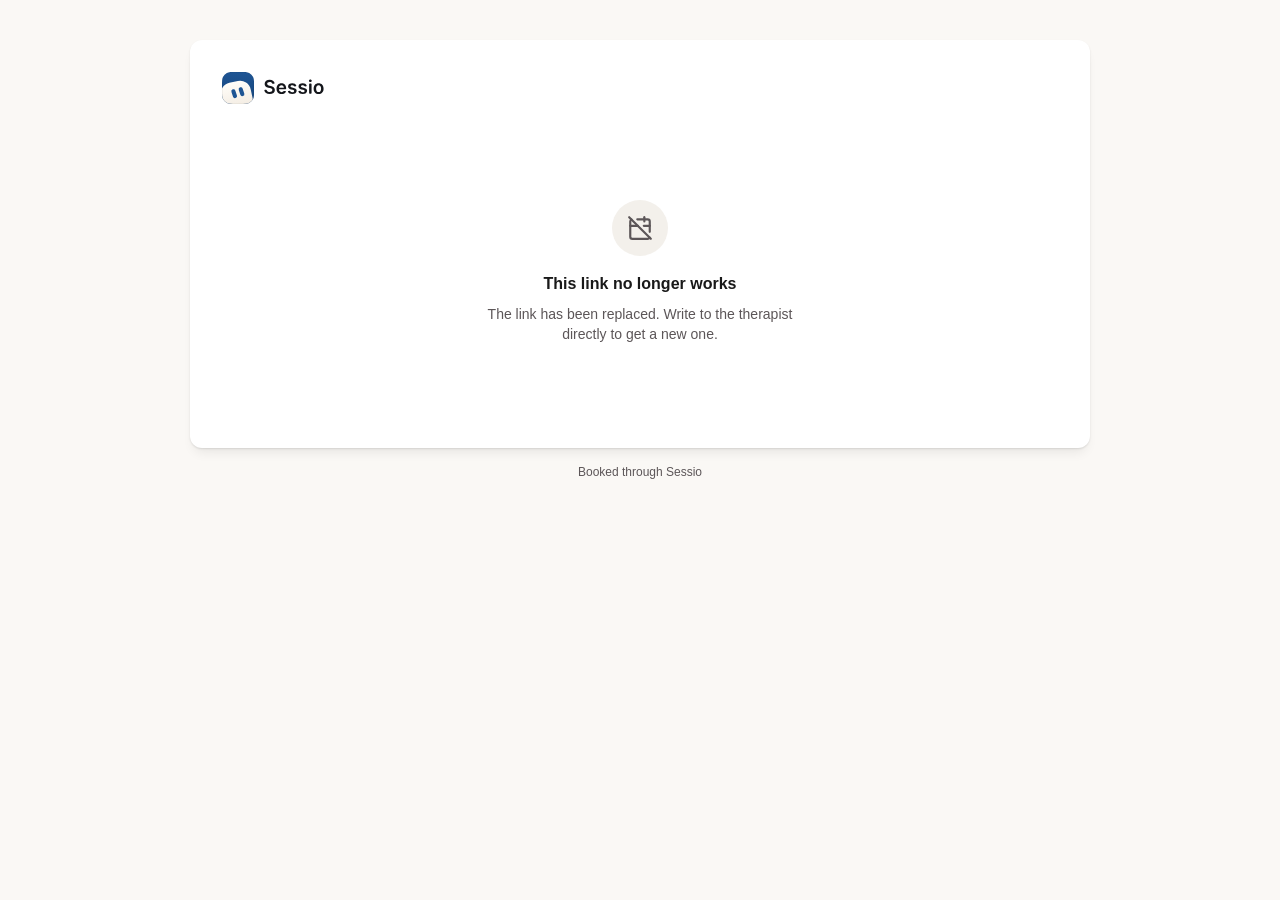
==== commit 72e57d00: "Deploy: сборка main 63495fda Co-Authored-By: Claude Opus 4.8 <noreply@anthropic.com>" ====
--- a/index.html
+++ b/index.html
@@ -1,4 +1,4 @@
-<!DOCTYPE html><html lang="en" data-rs-theme="sessio" data-rs-color-mode="light"><head><meta charSet="utf-8"/><meta name="viewport" content="width=device-width, initial-scale=1"/><link rel="stylesheet" href="/_next/static/chunks/15mr3rafwdhh1.css" data-precedence="next"/><link rel="stylesheet" href="/_next/static/chunks/0unruxi6p2kux.css" data-precedence="next"/><link rel="stylesheet" href="/_next/static/chunks/0kt_d_6nnoq2_.css" data-precedence="next"/><link rel="stylesheet" href="/_next/static/chunks/0brqlrz04z1vb.css" data-precedence="next"/><link rel="preload" as="script" fetchPriority="low" href="/_next/static/chunks/0t-n6l8dpt9en.js"/><script src="/_next/static/chunks/0ruwvdh515m1t.js" async=""></script><script src="/_next/static/chunks/12m4ui_d0amd3.js" async=""></script><script src="/_next/static/chunks/turbopack-0dvxio0pf~hj2.js" async=""></script><script src="/_next/static/chunks/0b~6fyr~k7w23.js" async=""></script><script src="/_next/static/chunks/13cojn9vg2uf5.js" async=""></script><script src="/_next/static/chunks/0.iibm12~955w.js" async=""></script><script src="/_next/static/chunks/16-7e8pcz8vbu.js" async=""></script><meta name="robots" content="noindex, nofollow"/><script>(function () {
+<!DOCTYPE html><html lang="en" data-rs-theme="sessio" data-rs-color-mode="light"><head><meta charSet="utf-8"/><meta name="viewport" content="width=device-width, initial-scale=1"/><link rel="stylesheet" href="/_next/static/chunks/15mr3rafwdhh1.css" data-precedence="next"/><link rel="stylesheet" href="/_next/static/chunks/0unruxi6p2kux.css" data-precedence="next"/><link rel="stylesheet" href="/_next/static/chunks/0kt_d_6nnoq2_.css" data-precedence="next"/><link rel="stylesheet" href="/_next/static/chunks/0brqlrz04z1vb.css" data-precedence="next"/><link rel="preload" as="script" fetchPriority="low" href="/_next/static/chunks/0t-n6l8dpt9en.js"/><script src="/_next/static/chunks/0ruwvdh515m1t.js" async=""></script><script src="/_next/static/chunks/12m4ui_d0amd3.js" async=""></script><script src="/_next/static/chunks/turbopack-0dvxio0pf~hj2.js" async=""></script><script src="/_next/static/chunks/0b~6fyr~k7w23.js" async=""></script><script src="/_next/static/chunks/0efau7rv_4joc.js" async=""></script><script src="/_next/static/chunks/12m-_1aogvpft.js" async=""></script><script src="/_next/static/chunks/16-7e8pcz8vbu.js" async=""></script><meta name="robots" content="noindex, nofollow"/><script>(function () {
   try {
     var root = document.documentElement;
     var media = window.matchMedia("(prefers-color-scheme: dark)");
@@ -9,4 +9,4 @@
     apply(media.matches);
     media.addEventListener("change", function (event) { apply(event.matches); });
   } catch (error) {}
-})();</script><script src="/_next/static/chunks/03~yq9q893hmn.js" noModule=""></script></head><body><div hidden=""><!--$--><!--/$--></div><!--$--><!--/$--><script src="/_next/static/chunks/0t-n6l8dpt9en.js" id="_R_" async=""></script><script>(self.__next_f=self.__next_f||[]).push([0])</script><script>self.__next_f.push([1,"1:\"$Sreact.fragment\"\n2:I[35088,[\"/_next/static/chunks/0b~6fyr~k7w23.js\"],\"default\"]\n3:I[35314,[\"/_next/static/chunks/0b~6fyr~k7w23.js\"],\"default\"]\n4:I[9924,[\"/_next/static/chunks/0b~6fyr~k7w23.js\"],\"ClientPageRoot\"]\n5:I[72438,[\"/_next/static/chunks/0b~6fyr~k7w23.js\",\"/_next/static/chunks/13cojn9vg2uf5.js\",\"/_next/static/chunks/0.iibm12~955w.js\",\"/_next/static/chunks/16-7e8pcz8vbu.js\"],\"default\"]\n8:I[90260,[\"/_next/static/chunks/0b~6fyr~k7w23.js\"],\"OutletBoundary\"]\n9:\"$Sreact.suspense\"\nb:I[90260,[\"/_next/static/chunks/0b~6fyr~k7w23.js\"],\"ViewportBoundary\"]\nd:I[90260,[\"/_next/static/chunks/0b~6fyr~k7w23.js\"],\"MetadataBoundary\"]\nf:I[83522,[\"/_next/static/chunks/0b~6fyr~k7w23.js\"],\"default\",1]\n:HL[\"/_next/static/chunks/15mr3rafwdhh1.css\",\"style\"]\n:HL[\"/_next/static/chunks/0unruxi6p2kux.css\",\"style\"]\n:HL[\"/_next/static/chunks/0kt_d_6nnoq2_.css\",\"style\"]\n:HL[\"/_next/static/chunks/0brqlrz04z1vb.css\",\"style\"]\n"])</script><script>self.__next_f.push([1,"0:{\"P\":null,\"c\":[\"\",\"\"],\"q\":\"\",\"i\":false,\"f\":[[[\"\",{\"children\":[\"__PAGE__\",{}]},\"$undefined\",\"$undefined\",16],[[\"$\",\"$1\",\"c\",{\"children\":[[[\"$\",\"link\",\"0\",{\"rel\":\"stylesheet\",\"href\":\"/_next/static/chunks/15mr3rafwdhh1.css\",\"precedence\":\"next\",\"crossOrigin\":\"$undefined\",\"nonce\":\"$undefined\"}],[\"$\",\"script\",\"script-0\",{\"src\":\"/_next/static/chunks/0b~6fyr~k7w23.js\",\"async\":true,\"nonce\":\"$undefined\"}]],[\"$\",\"html\",null,{\"lang\":\"en\",\"data-rs-theme\":\"sessio\",\"data-rs-color-mode\":\"light\",\"suppressHydrationWarning\":true,\"children\":[[\"$\",\"head\",null,{\"children\":[\"$\",\"script\",null,{\"dangerouslySetInnerHTML\":{\"__html\":\"(function () {\\n  try {\\n    var root = document.documentElement;\\n    var media = window.matchMedia(\\\"(prefers-color-scheme: dark)\\\");\\n    var apply = function (dark) {\\n      root.classList.toggle(\\\"dark\\\", dark);\\n      root.setAttribute(\\\"data-rs-color-mode\\\", dark ? \\\"dark\\\" : \\\"light\\\");\\n    };\\n    apply(media.matches);\\n    media.addEventListener(\\\"change\\\", function (event) { apply(event.matches); });\\n  } catch (error) {}\\n})();\"}}]}],[\"$\",\"body\",null,{\"children\":[\"$\",\"$L2\",null,{\"parallelRouterKey\":\"children\",\"error\":\"$undefined\",\"errorStyles\":\"$undefined\",\"errorScripts\":\"$undefined\",\"template\":[\"$\",\"$L3\",null,{}],\"templateStyles\":\"$undefined\",\"templateScripts\":\"$undefined\",\"notFound\":[[[\"$\",\"title\",null,{\"children\":\"404: This page could not be found.\"}],[\"$\",\"div\",null,{\"style\":{\"fontFamily\":\"system-ui,\\\"Segoe UI\\\",Roboto,Helvetica,Arial,sans-serif,\\\"Apple Color Emoji\\\",\\\"Segoe UI Emoji\\\"\",\"height\":\"100vh\",\"textAlign\":\"center\",\"display\":\"flex\",\"flexDirection\":\"column\",\"alignItems\":\"center\",\"justifyContent\":\"center\"},\"children\":[\"$\",\"div\",null,{\"children\":[[\"$\",\"style\",null,{\"dangerouslySetInnerHTML\":{\"__html\":\"body{color:#000;background:#fff;margin:0}.next-error-h1{border-right:1px solid rgba(0,0,0,.3)}@media (prefers-color-scheme:dark){body{color:#fff;background:#000}.next-error-h1{border-right:1px solid rgba(255,255,255,.3)}}\"}}],[\"$\",\"h1\",null,{\"className\":\"next-error-h1\",\"style\":{\"display\":\"inline-block\",\"margin\":\"0 20px 0 0\",\"padding\":\"0 23px 0 0\",\"fontSize\":24,\"fontWeight\":500,\"verticalAlign\":\"top\",\"lineHeight\":\"49px\"},\"children\":404}],[\"$\",\"div\",null,{\"style\":{\"display\":\"inline-block\"},\"children\":[\"$\",\"h2\",null,{\"style\":{\"fontSize\":14,\"fontWeight\":400,\"lineHeight\":\"49px\",\"margin\":0},\"children\":\"This page could not be found.\"}]}]]}]}]],[]],\"forbidden\":\"$undefined\",\"unauthorized\":\"$undefined\"}]}]]}]]}],{\"children\":[[\"$\",\"$1\",\"c\",{\"children\":[[\"$\",\"$L4\",null,{\"Component\":\"$5\",\"serverProvidedParams\":{\"searchParams\":{},\"params\":{},\"promises\":[\"$@6\",\"$@7\"]}}],[[\"$\",\"link\",\"0\",{\"rel\":\"stylesheet\",\"href\":\"/_next/static/chunks/0unruxi6p2kux.css\",\"precedence\":\"next\",\"crossOrigin\":\"$undefined\",\"nonce\":\"$undefined\"}],[\"$\",\"link\",\"1\",{\"rel\":\"stylesheet\",\"href\":\"/_next/static/chunks/0kt_d_6nnoq2_.css\",\"precedence\":\"next\",\"crossOrigin\":\"$undefined\",\"nonce\":\"$undefined\"}],[\"$\",\"link\",\"2\",{\"rel\":\"stylesheet\",\"href\":\"/_next/static/chunks/0brqlrz04z1vb.css\",\"precedence\":\"next\",\"crossOrigin\":\"$undefined\",\"nonce\":\"$undefined\"}],[\"$\",\"script\",\"script-0\",{\"src\":\"/_next/static/chunks/13cojn9vg2uf5.js\",\"async\":true,\"nonce\":\"$undefined\"}],[\"$\",\"script\",\"script-1\",{\"src\":\"/_next/static/chunks/0.iibm12~955w.js\",\"async\":true,\"nonce\":\"$undefined\"}],[\"$\",\"script\",\"script-2\",{\"src\":\"/_next/static/chunks/16-7e8pcz8vbu.js\",\"async\":true,\"nonce\":\"$undefined\"}]],[\"$\",\"$L8\",null,{\"children\":[\"$\",\"$9\",null,{\"name\":\"Next.MetadataOutlet\",\"children\":\"$@a\"}]}]]}],{},null,false,null]},null,false,null],[\"$\",\"$1\",\"h\",{\"children\":[null,[\"$\",\"$Lb\",null,{\"children\":\"$Lc\"}],[\"$\",\"div\",null,{\"hidden\":true,\"children\":[\"$\",\"$Ld\",null,{\"children\":[\"$\",\"$9\",null,{\"name\":\"Next.Metadata\",\"children\":\"$Le\"}]}]}],null]}],false]],\"m\":\"$undefined\",\"G\":[\"$f\",[[\"$\",\"link\",\"0\",{\"rel\":\"stylesheet\",\"href\":\"/_next/static/chunks/15mr3rafwdhh1.css\",\"precedence\":\"next\",\"crossOrigin\":\"$undefined\",\"nonce\":\"$undefined\"}]]],\"S\":true,\"h\":null,\"s\":\"$undefined\",\"l\":\"$undefined\",\"p\":\"$undefined\",\"d\":\"$undefined\",\"b\":\"2C9hW9pC_Vk5bTlN0wHVj\"}\n"])</script><script>self.__next_f.push([1,"6:{}\n7:\"$0:f:0:1:1:children:0:props:children:0:props:serverProvidedParams:params\"\n"])</script><script>self.__next_f.push([1,"c:[[\"$\",\"meta\",\"0\",{\"charSet\":\"utf-8\"}],[\"$\",\"meta\",\"1\",{\"name\":\"viewport\",\"content\":\"width=device-width, initial-scale=1\"}]]\n"])</script><script>self.__next_f.push([1,"a:null\ne:[[\"$\",\"meta\",\"0\",{\"name\":\"robots\",\"content\":\"noindex, nofollow\"}]]\n"])</script></body></html>+})();</script><script src="/_next/static/chunks/03~yq9q893hmn.js" noModule=""></script></head><body><div hidden=""><!--$--><!--/$--></div><!--$--><!--/$--><script src="/_next/static/chunks/0t-n6l8dpt9en.js" id="_R_" async=""></script><script>(self.__next_f=self.__next_f||[]).push([0])</script><script>self.__next_f.push([1,"1:\"$Sreact.fragment\"\n2:I[35088,[\"/_next/static/chunks/0b~6fyr~k7w23.js\"],\"default\"]\n3:I[35314,[\"/_next/static/chunks/0b~6fyr~k7w23.js\"],\"default\"]\n4:I[9924,[\"/_next/static/chunks/0b~6fyr~k7w23.js\"],\"ClientPageRoot\"]\n5:I[72438,[\"/_next/static/chunks/0b~6fyr~k7w23.js\",\"/_next/static/chunks/0efau7rv_4joc.js\",\"/_next/static/chunks/12m-_1aogvpft.js\",\"/_next/static/chunks/16-7e8pcz8vbu.js\"],\"default\"]\n8:I[90260,[\"/_next/static/chunks/0b~6fyr~k7w23.js\"],\"OutletBoundary\"]\n9:\"$Sreact.suspense\"\nb:I[90260,[\"/_next/static/chunks/0b~6fyr~k7w23.js\"],\"ViewportBoundary\"]\nd:I[90260,[\"/_next/static/chunks/0b~6fyr~k7w23.js\"],\"MetadataBoundary\"]\nf:I[83522,[\"/_next/static/chunks/0b~6fyr~k7w23.js\"],\"default\",1]\n:HL[\"/_next/static/chunks/15mr3rafwdhh1.css\",\"style\"]\n:HL[\"/_next/static/chunks/0unruxi6p2kux.css\",\"style\"]\n:HL[\"/_next/static/chunks/0kt_d_6nnoq2_.css\",\"style\"]\n:HL[\"/_next/static/chunks/0brqlrz04z1vb.css\",\"style\"]\n"])</script><script>self.__next_f.push([1,"0:{\"P\":null,\"c\":[\"\",\"\"],\"q\":\"\",\"i\":false,\"f\":[[[\"\",{\"children\":[\"__PAGE__\",{}]},\"$undefined\",\"$undefined\",16],[[\"$\",\"$1\",\"c\",{\"children\":[[[\"$\",\"link\",\"0\",{\"rel\":\"stylesheet\",\"href\":\"/_next/static/chunks/15mr3rafwdhh1.css\",\"precedence\":\"next\",\"crossOrigin\":\"$undefined\",\"nonce\":\"$undefined\"}],[\"$\",\"script\",\"script-0\",{\"src\":\"/_next/static/chunks/0b~6fyr~k7w23.js\",\"async\":true,\"nonce\":\"$undefined\"}]],[\"$\",\"html\",null,{\"lang\":\"en\",\"data-rs-theme\":\"sessio\",\"data-rs-color-mode\":\"light\",\"suppressHydrationWarning\":true,\"children\":[[\"$\",\"head\",null,{\"children\":[\"$\",\"script\",null,{\"dangerouslySetInnerHTML\":{\"__html\":\"(function () {\\n  try {\\n    var root = document.documentElement;\\n    var media = window.matchMedia(\\\"(prefers-color-scheme: dark)\\\");\\n    var apply = function (dark) {\\n      root.classList.toggle(\\\"dark\\\", dark);\\n      root.setAttribute(\\\"data-rs-color-mode\\\", dark ? \\\"dark\\\" : \\\"light\\\");\\n    };\\n    apply(media.matches);\\n    media.addEventListener(\\\"change\\\", function (event) { apply(event.matches); });\\n  } catch (error) {}\\n})();\"}}]}],[\"$\",\"body\",null,{\"children\":[\"$\",\"$L2\",null,{\"parallelRouterKey\":\"children\",\"error\":\"$undefined\",\"errorStyles\":\"$undefined\",\"errorScripts\":\"$undefined\",\"template\":[\"$\",\"$L3\",null,{}],\"templateStyles\":\"$undefined\",\"templateScripts\":\"$undefined\",\"notFound\":[[[\"$\",\"title\",null,{\"children\":\"404: This page could not be found.\"}],[\"$\",\"div\",null,{\"style\":{\"fontFamily\":\"system-ui,\\\"Segoe UI\\\",Roboto,Helvetica,Arial,sans-serif,\\\"Apple Color Emoji\\\",\\\"Segoe UI Emoji\\\"\",\"height\":\"100vh\",\"textAlign\":\"center\",\"display\":\"flex\",\"flexDirection\":\"column\",\"alignItems\":\"center\",\"justifyContent\":\"center\"},\"children\":[\"$\",\"div\",null,{\"children\":[[\"$\",\"style\",null,{\"dangerouslySetInnerHTML\":{\"__html\":\"body{color:#000;background:#fff;margin:0}.next-error-h1{border-right:1px solid rgba(0,0,0,.3)}@media (prefers-color-scheme:dark){body{color:#fff;background:#000}.next-error-h1{border-right:1px solid rgba(255,255,255,.3)}}\"}}],[\"$\",\"h1\",null,{\"className\":\"next-error-h1\",\"style\":{\"display\":\"inline-block\",\"margin\":\"0 20px 0 0\",\"padding\":\"0 23px 0 0\",\"fontSize\":24,\"fontWeight\":500,\"verticalAlign\":\"top\",\"lineHeight\":\"49px\"},\"children\":404}],[\"$\",\"div\",null,{\"style\":{\"display\":\"inline-block\"},\"children\":[\"$\",\"h2\",null,{\"style\":{\"fontSize\":14,\"fontWeight\":400,\"lineHeight\":\"49px\",\"margin\":0},\"children\":\"This page could not be found.\"}]}]]}]}]],[]],\"forbidden\":\"$undefined\",\"unauthorized\":\"$undefined\"}]}]]}]]}],{\"children\":[[\"$\",\"$1\",\"c\",{\"children\":[[\"$\",\"$L4\",null,{\"Component\":\"$5\",\"serverProvidedParams\":{\"searchParams\":{},\"params\":{},\"promises\":[\"$@6\",\"$@7\"]}}],[[\"$\",\"link\",\"0\",{\"rel\":\"stylesheet\",\"href\":\"/_next/static/chunks/0unruxi6p2kux.css\",\"precedence\":\"next\",\"crossOrigin\":\"$undefined\",\"nonce\":\"$undefined\"}],[\"$\",\"link\",\"1\",{\"rel\":\"stylesheet\",\"href\":\"/_next/static/chunks/0kt_d_6nnoq2_.css\",\"precedence\":\"next\",\"crossOrigin\":\"$undefined\",\"nonce\":\"$undefined\"}],[\"$\",\"link\",\"2\",{\"rel\":\"stylesheet\",\"href\":\"/_next/static/chunks/0brqlrz04z1vb.css\",\"precedence\":\"next\",\"crossOrigin\":\"$undefined\",\"nonce\":\"$undefined\"}],[\"$\",\"script\",\"script-0\",{\"src\":\"/_next/static/chunks/0efau7rv_4joc.js\",\"async\":true,\"nonce\":\"$undefined\"}],[\"$\",\"script\",\"script-1\",{\"src\":\"/_next/static/chunks/12m-_1aogvpft.js\",\"async\":true,\"nonce\":\"$undefined\"}],[\"$\",\"script\",\"script-2\",{\"src\":\"/_next/static/chunks/16-7e8pcz8vbu.js\",\"async\":true,\"nonce\":\"$undefined\"}]],[\"$\",\"$L8\",null,{\"children\":[\"$\",\"$9\",null,{\"name\":\"Next.MetadataOutlet\",\"children\":\"$@a\"}]}]]}],{},null,false,null]},null,false,null],[\"$\",\"$1\",\"h\",{\"children\":[null,[\"$\",\"$Lb\",null,{\"children\":\"$Lc\"}],[\"$\",\"div\",null,{\"hidden\":true,\"children\":[\"$\",\"$Ld\",null,{\"children\":[\"$\",\"$9\",null,{\"name\":\"Next.Metadata\",\"children\":\"$Le\"}]}]}],null]}],false]],\"m\":\"$undefined\",\"G\":[\"$f\",[[\"$\",\"link\",\"0\",{\"rel\":\"stylesheet\",\"href\":\"/_next/static/chunks/15mr3rafwdhh1.css\",\"precedence\":\"next\",\"crossOrigin\":\"$undefined\",\"nonce\":\"$undefined\"}]]],\"S\":true,\"h\":null,\"s\":\"$undefined\",\"l\":\"$undefined\",\"p\":\"$undefined\",\"d\":\"$undefined\",\"b\":\"kFGFV4uhOHg5BbvBklIem\"}\n"])</script><script>self.__next_f.push([1,"6:{}\n7:\"$0:f:0:1:1:children:0:props:children:0:props:serverProvidedParams:params\"\n"])</script><script>self.__next_f.push([1,"c:[[\"$\",\"meta\",\"0\",{\"charSet\":\"utf-8\"}],[\"$\",\"meta\",\"1\",{\"name\":\"viewport\",\"content\":\"width=device-width, initial-scale=1\"}]]\n"])</script><script>self.__next_f.push([1,"a:null\ne:[[\"$\",\"meta\",\"0\",{\"name\":\"robots\",\"content\":\"noindex, nofollow\"}]]\n"])</script></body></html>
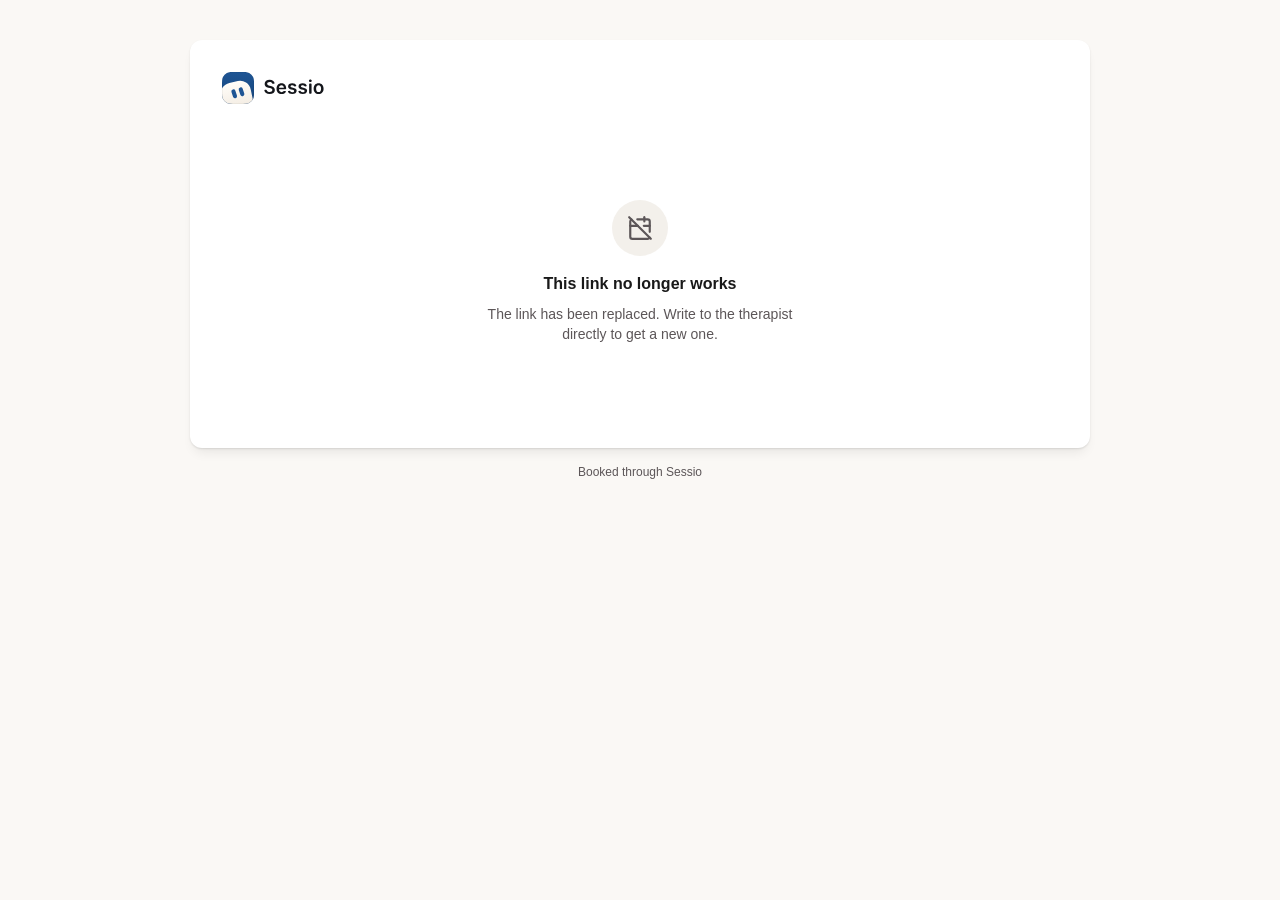
==== commit 9f645bd2: "Deploy: сборка main 270c76f0" ====
--- a/index.html
+++ b/index.html
@@ -1,4 +1,4 @@
-<!DOCTYPE html><html lang="en" data-rs-theme="sessio" data-rs-color-mode="light"><head><meta charSet="utf-8"/><meta name="viewport" content="width=device-width, initial-scale=1"/><link rel="stylesheet" href="/_next/static/chunks/15mr3rafwdhh1.css" data-precedence="next"/><link rel="stylesheet" href="/_next/static/chunks/0unruxi6p2kux.css" data-precedence="next"/><link rel="stylesheet" href="/_next/static/chunks/0kt_d_6nnoq2_.css" data-precedence="next"/><link rel="stylesheet" href="/_next/static/chunks/0brqlrz04z1vb.css" data-precedence="next"/><link rel="preload" as="script" fetchPriority="low" href="/_next/static/chunks/0t-n6l8dpt9en.js"/><script src="/_next/static/chunks/0ruwvdh515m1t.js" async=""></script><script src="/_next/static/chunks/12m4ui_d0amd3.js" async=""></script><script src="/_next/static/chunks/turbopack-0dvxio0pf~hj2.js" async=""></script><script src="/_next/static/chunks/0b~6fyr~k7w23.js" async=""></script><script src="/_next/static/chunks/0efau7rv_4joc.js" async=""></script><script src="/_next/static/chunks/12m-_1aogvpft.js" async=""></script><script src="/_next/static/chunks/16-7e8pcz8vbu.js" async=""></script><meta name="robots" content="noindex, nofollow"/><script>(function () {
+<!DOCTYPE html><html lang="en" data-rs-theme="sessio" data-rs-color-mode="light"><head><meta charSet="utf-8"/><meta name="viewport" content="width=device-width, initial-scale=1"/><link rel="stylesheet" href="/_next/static/chunks/186hrnwlo18sa.css" data-precedence="next"/><link rel="stylesheet" href="/_next/static/chunks/0unruxi6p2kux.css" data-precedence="next"/><link rel="stylesheet" href="/_next/static/chunks/0kt_d_6nnoq2_.css" data-precedence="next"/><link rel="stylesheet" href="/_next/static/chunks/0brqlrz04z1vb.css" data-precedence="next"/><link rel="preload" as="script" fetchPriority="low" href="/_next/static/chunks/0t-n6l8dpt9en.js"/><script src="/_next/static/chunks/0ruwvdh515m1t.js" async=""></script><script src="/_next/static/chunks/12m4ui_d0amd3.js" async=""></script><script src="/_next/static/chunks/turbopack-0dvxio0pf~hj2.js" async=""></script><script src="/_next/static/chunks/0b~6fyr~k7w23.js" async=""></script><script src="/_next/static/chunks/0zjpkh9gvk02k.js" async=""></script><script src="/_next/static/chunks/12m-_1aogvpft.js" async=""></script><script src="/_next/static/chunks/16-7e8pcz8vbu.js" async=""></script><meta name="robots" content="noindex, nofollow"/><meta property="og:title" content="Sessio"/><meta property="og:site_name" content="Sessio"/><meta property="og:image" content="https://booking.sessio.health/og.jpg"/><meta property="og:image:width" content="1200"/><meta property="og:image:height" content="630"/><meta property="og:image:alt" content="Sessio"/><meta property="og:type" content="website"/><meta name="twitter:card" content="summary_large_image"/><meta name="twitter:title" content="Sessio"/><meta name="twitter:image" content="https://booking.sessio.health/og.jpg"/><script>(function () {
   try {
     var root = document.documentElement;
     var media = window.matchMedia("(prefers-color-scheme: dark)");
@@ -9,4 +9,4 @@
     apply(media.matches);
     media.addEventListener("change", function (event) { apply(event.matches); });
   } catch (error) {}
-})();</script><script src="/_next/static/chunks/03~yq9q893hmn.js" noModule=""></script></head><body><div hidden=""><!--$--><!--/$--></div><!--$--><!--/$--><script src="/_next/static/chunks/0t-n6l8dpt9en.js" id="_R_" async=""></script><script>(self.__next_f=self.__next_f||[]).push([0])</script><script>self.__next_f.push([1,"1:\"$Sreact.fragment\"\n2:I[35088,[\"/_next/static/chunks/0b~6fyr~k7w23.js\"],\"default\"]\n3:I[35314,[\"/_next/static/chunks/0b~6fyr~k7w23.js\"],\"default\"]\n4:I[9924,[\"/_next/static/chunks/0b~6fyr~k7w23.js\"],\"ClientPageRoot\"]\n5:I[72438,[\"/_next/static/chunks/0b~6fyr~k7w23.js\",\"/_next/static/chunks/0efau7rv_4joc.js\",\"/_next/static/chunks/12m-_1aogvpft.js\",\"/_next/static/chunks/16-7e8pcz8vbu.js\"],\"default\"]\n8:I[90260,[\"/_next/static/chunks/0b~6fyr~k7w23.js\"],\"OutletBoundary\"]\n9:\"$Sreact.suspense\"\nb:I[90260,[\"/_next/static/chunks/0b~6fyr~k7w23.js\"],\"ViewportBoundary\"]\nd:I[90260,[\"/_next/static/chunks/0b~6fyr~k7w23.js\"],\"MetadataBoundary\"]\nf:I[83522,[\"/_next/static/chunks/0b~6fyr~k7w23.js\"],\"default\",1]\n:HL[\"/_next/static/chunks/15mr3rafwdhh1.css\",\"style\"]\n:HL[\"/_next/static/chunks/0unruxi6p2kux.css\",\"style\"]\n:HL[\"/_next/static/chunks/0kt_d_6nnoq2_.css\",\"style\"]\n:HL[\"/_next/static/chunks/0brqlrz04z1vb.css\",\"style\"]\n"])</script><script>self.__next_f.push([1,"0:{\"P\":null,\"c\":[\"\",\"\"],\"q\":\"\",\"i\":false,\"f\":[[[\"\",{\"children\":[\"__PAGE__\",{}]},\"$undefined\",\"$undefined\",16],[[\"$\",\"$1\",\"c\",{\"children\":[[[\"$\",\"link\",\"0\",{\"rel\":\"stylesheet\",\"href\":\"/_next/static/chunks/15mr3rafwdhh1.css\",\"precedence\":\"next\",\"crossOrigin\":\"$undefined\",\"nonce\":\"$undefined\"}],[\"$\",\"script\",\"script-0\",{\"src\":\"/_next/static/chunks/0b~6fyr~k7w23.js\",\"async\":true,\"nonce\":\"$undefined\"}]],[\"$\",\"html\",null,{\"lang\":\"en\",\"data-rs-theme\":\"sessio\",\"data-rs-color-mode\":\"light\",\"suppressHydrationWarning\":true,\"children\":[[\"$\",\"head\",null,{\"children\":[\"$\",\"script\",null,{\"dangerouslySetInnerHTML\":{\"__html\":\"(function () {\\n  try {\\n    var root = document.documentElement;\\n    var media = window.matchMedia(\\\"(prefers-color-scheme: dark)\\\");\\n    var apply = function (dark) {\\n      root.classList.toggle(\\\"dark\\\", dark);\\n      root.setAttribute(\\\"data-rs-color-mode\\\", dark ? \\\"dark\\\" : \\\"light\\\");\\n    };\\n    apply(media.matches);\\n    media.addEventListener(\\\"change\\\", function (event) { apply(event.matches); });\\n  } catch (error) {}\\n})();\"}}]}],[\"$\",\"body\",null,{\"children\":[\"$\",\"$L2\",null,{\"parallelRouterKey\":\"children\",\"error\":\"$undefined\",\"errorStyles\":\"$undefined\",\"errorScripts\":\"$undefined\",\"template\":[\"$\",\"$L3\",null,{}],\"templateStyles\":\"$undefined\",\"templateScripts\":\"$undefined\",\"notFound\":[[[\"$\",\"title\",null,{\"children\":\"404: This page could not be found.\"}],[\"$\",\"div\",null,{\"style\":{\"fontFamily\":\"system-ui,\\\"Segoe UI\\\",Roboto,Helvetica,Arial,sans-serif,\\\"Apple Color Emoji\\\",\\\"Segoe UI Emoji\\\"\",\"height\":\"100vh\",\"textAlign\":\"center\",\"display\":\"flex\",\"flexDirection\":\"column\",\"alignItems\":\"center\",\"justifyContent\":\"center\"},\"children\":[\"$\",\"div\",null,{\"children\":[[\"$\",\"style\",null,{\"dangerouslySetInnerHTML\":{\"__html\":\"body{color:#000;background:#fff;margin:0}.next-error-h1{border-right:1px solid rgba(0,0,0,.3)}@media (prefers-color-scheme:dark){body{color:#fff;background:#000}.next-error-h1{border-right:1px solid rgba(255,255,255,.3)}}\"}}],[\"$\",\"h1\",null,{\"className\":\"next-error-h1\",\"style\":{\"display\":\"inline-block\",\"margin\":\"0 20px 0 0\",\"padding\":\"0 23px 0 0\",\"fontSize\":24,\"fontWeight\":500,\"verticalAlign\":\"top\",\"lineHeight\":\"49px\"},\"children\":404}],[\"$\",\"div\",null,{\"style\":{\"display\":\"inline-block\"},\"children\":[\"$\",\"h2\",null,{\"style\":{\"fontSize\":14,\"fontWeight\":400,\"lineHeight\":\"49px\",\"margin\":0},\"children\":\"This page could not be found.\"}]}]]}]}]],[]],\"forbidden\":\"$undefined\",\"unauthorized\":\"$undefined\"}]}]]}]]}],{\"children\":[[\"$\",\"$1\",\"c\",{\"children\":[[\"$\",\"$L4\",null,{\"Component\":\"$5\",\"serverProvidedParams\":{\"searchParams\":{},\"params\":{},\"promises\":[\"$@6\",\"$@7\"]}}],[[\"$\",\"link\",\"0\",{\"rel\":\"stylesheet\",\"href\":\"/_next/static/chunks/0unruxi6p2kux.css\",\"precedence\":\"next\",\"crossOrigin\":\"$undefined\",\"nonce\":\"$undefined\"}],[\"$\",\"link\",\"1\",{\"rel\":\"stylesheet\",\"href\":\"/_next/static/chunks/0kt_d_6nnoq2_.css\",\"precedence\":\"next\",\"crossOrigin\":\"$undefined\",\"nonce\":\"$undefined\"}],[\"$\",\"link\",\"2\",{\"rel\":\"stylesheet\",\"href\":\"/_next/static/chunks/0brqlrz04z1vb.css\",\"precedence\":\"next\",\"crossOrigin\":\"$undefined\",\"nonce\":\"$undefined\"}],[\"$\",\"script\",\"script-0\",{\"src\":\"/_next/static/chunks/0efau7rv_4joc.js\",\"async\":true,\"nonce\":\"$undefined\"}],[\"$\",\"script\",\"script-1\",{\"src\":\"/_next/static/chunks/12m-_1aogvpft.js\",\"async\":true,\"nonce\":\"$undefined\"}],[\"$\",\"script\",\"script-2\",{\"src\":\"/_next/static/chunks/16-7e8pcz8vbu.js\",\"async\":true,\"nonce\":\"$undefined\"}]],[\"$\",\"$L8\",null,{\"children\":[\"$\",\"$9\",null,{\"name\":\"Next.MetadataOutlet\",\"children\":\"$@a\"}]}]]}],{},null,false,null]},null,false,null],[\"$\",\"$1\",\"h\",{\"children\":[null,[\"$\",\"$Lb\",null,{\"children\":\"$Lc\"}],[\"$\",\"div\",null,{\"hidden\":true,\"children\":[\"$\",\"$Ld\",null,{\"children\":[\"$\",\"$9\",null,{\"name\":\"Next.Metadata\",\"children\":\"$Le\"}]}]}],null]}],false]],\"m\":\"$undefined\",\"G\":[\"$f\",[[\"$\",\"link\",\"0\",{\"rel\":\"stylesheet\",\"href\":\"/_next/static/chunks/15mr3rafwdhh1.css\",\"precedence\":\"next\",\"crossOrigin\":\"$undefined\",\"nonce\":\"$undefined\"}]]],\"S\":true,\"h\":null,\"s\":\"$undefined\",\"l\":\"$undefined\",\"p\":\"$undefined\",\"d\":\"$undefined\",\"b\":\"kFGFV4uhOHg5BbvBklIem\"}\n"])</script><script>self.__next_f.push([1,"6:{}\n7:\"$0:f:0:1:1:children:0:props:children:0:props:serverProvidedParams:params\"\n"])</script><script>self.__next_f.push([1,"c:[[\"$\",\"meta\",\"0\",{\"charSet\":\"utf-8\"}],[\"$\",\"meta\",\"1\",{\"name\":\"viewport\",\"content\":\"width=device-width, initial-scale=1\"}]]\n"])</script><script>self.__next_f.push([1,"a:null\ne:[[\"$\",\"meta\",\"0\",{\"name\":\"robots\",\"content\":\"noindex, nofollow\"}]]\n"])</script></body></html>+})();</script><script src="/_next/static/chunks/03~yq9q893hmn.js" noModule=""></script></head><body><div hidden=""><!--$--><!--/$--></div><!--$--><!--/$--><script src="/_next/static/chunks/0t-n6l8dpt9en.js" id="_R_" async=""></script><script>(self.__next_f=self.__next_f||[]).push([0])</script><script>self.__next_f.push([1,"1:\"$Sreact.fragment\"\n2:I[35088,[\"/_next/static/chunks/0b~6fyr~k7w23.js\"],\"default\"]\n3:I[35314,[\"/_next/static/chunks/0b~6fyr~k7w23.js\"],\"default\"]\n4:I[9924,[\"/_next/static/chunks/0b~6fyr~k7w23.js\"],\"ClientPageRoot\"]\n5:I[72438,[\"/_next/static/chunks/0b~6fyr~k7w23.js\",\"/_next/static/chunks/0zjpkh9gvk02k.js\",\"/_next/static/chunks/12m-_1aogvpft.js\",\"/_next/static/chunks/16-7e8pcz8vbu.js\"],\"default\"]\n8:I[90260,[\"/_next/static/chunks/0b~6fyr~k7w23.js\"],\"OutletBoundary\"]\n9:\"$Sreact.suspense\"\nb:I[90260,[\"/_next/static/chunks/0b~6fyr~k7w23.js\"],\"ViewportBoundary\"]\nd:I[90260,[\"/_next/static/chunks/0b~6fyr~k7w23.js\"],\"MetadataBoundary\"]\nf:I[83522,[\"/_next/static/chunks/0b~6fyr~k7w23.js\"],\"default\",1]\n:HL[\"/_next/static/chunks/186hrnwlo18sa.css\",\"style\"]\n:HL[\"/_next/static/chunks/0unruxi6p2kux.css\",\"style\"]\n:HL[\"/_next/static/chunks/0kt_d_6nnoq2_.css\",\"style\"]\n:HL[\"/_next/static/chunks/0brqlrz04z1vb.css\",\"style\"]\n"])</script><script>self.__next_f.push([1,"0:{\"P\":null,\"c\":[\"\",\"\"],\"q\":\"\",\"i\":false,\"f\":[[[\"\",{\"children\":[\"__PAGE__\",{}]},\"$undefined\",\"$undefined\",16],[[\"$\",\"$1\",\"c\",{\"children\":[[[\"$\",\"link\",\"0\",{\"rel\":\"stylesheet\",\"href\":\"/_next/static/chunks/186hrnwlo18sa.css\",\"precedence\":\"next\",\"crossOrigin\":\"$undefined\",\"nonce\":\"$undefined\"}],[\"$\",\"script\",\"script-0\",{\"src\":\"/_next/static/chunks/0b~6fyr~k7w23.js\",\"async\":true,\"nonce\":\"$undefined\"}]],[\"$\",\"html\",null,{\"lang\":\"en\",\"data-rs-theme\":\"sessio\",\"data-rs-color-mode\":\"light\",\"suppressHydrationWarning\":true,\"children\":[[\"$\",\"head\",null,{\"children\":[\"$\",\"script\",null,{\"dangerouslySetInnerHTML\":{\"__html\":\"(function () {\\n  try {\\n    var root = document.documentElement;\\n    var media = window.matchMedia(\\\"(prefers-color-scheme: dark)\\\");\\n    var apply = function (dark) {\\n      root.classList.toggle(\\\"dark\\\", dark);\\n      root.setAttribute(\\\"data-rs-color-mode\\\", dark ? \\\"dark\\\" : \\\"light\\\");\\n    };\\n    apply(media.matches);\\n    media.addEventListener(\\\"change\\\", function (event) { apply(event.matches); });\\n  } catch (error) {}\\n})();\"}}]}],[\"$\",\"body\",null,{\"children\":[\"$\",\"$L2\",null,{\"parallelRouterKey\":\"children\",\"error\":\"$undefined\",\"errorStyles\":\"$undefined\",\"errorScripts\":\"$undefined\",\"template\":[\"$\",\"$L3\",null,{}],\"templateStyles\":\"$undefined\",\"templateScripts\":\"$undefined\",\"notFound\":[[[\"$\",\"title\",null,{\"children\":\"404: This page could not be found.\"}],[\"$\",\"div\",null,{\"style\":{\"fontFamily\":\"system-ui,\\\"Segoe UI\\\",Roboto,Helvetica,Arial,sans-serif,\\\"Apple Color Emoji\\\",\\\"Segoe UI Emoji\\\"\",\"height\":\"100vh\",\"textAlign\":\"center\",\"display\":\"flex\",\"flexDirection\":\"column\",\"alignItems\":\"center\",\"justifyContent\":\"center\"},\"children\":[\"$\",\"div\",null,{\"children\":[[\"$\",\"style\",null,{\"dangerouslySetInnerHTML\":{\"__html\":\"body{color:#000;background:#fff;margin:0}.next-error-h1{border-right:1px solid rgba(0,0,0,.3)}@media (prefers-color-scheme:dark){body{color:#fff;background:#000}.next-error-h1{border-right:1px solid rgba(255,255,255,.3)}}\"}}],[\"$\",\"h1\",null,{\"className\":\"next-error-h1\",\"style\":{\"display\":\"inline-block\",\"margin\":\"0 20px 0 0\",\"padding\":\"0 23px 0 0\",\"fontSize\":24,\"fontWeight\":500,\"verticalAlign\":\"top\",\"lineHeight\":\"49px\"},\"children\":404}],[\"$\",\"div\",null,{\"style\":{\"display\":\"inline-block\"},\"children\":[\"$\",\"h2\",null,{\"style\":{\"fontSize\":14,\"fontWeight\":400,\"lineHeight\":\"49px\",\"margin\":0},\"children\":\"This page could not be found.\"}]}]]}]}]],[]],\"forbidden\":\"$undefined\",\"unauthorized\":\"$undefined\"}]}]]}]]}],{\"children\":[[\"$\",\"$1\",\"c\",{\"children\":[[\"$\",\"$L4\",null,{\"Component\":\"$5\",\"serverProvidedParams\":{\"searchParams\":{},\"params\":{},\"promises\":[\"$@6\",\"$@7\"]}}],[[\"$\",\"link\",\"0\",{\"rel\":\"stylesheet\",\"href\":\"/_next/static/chunks/0unruxi6p2kux.css\",\"precedence\":\"next\",\"crossOrigin\":\"$undefined\",\"nonce\":\"$undefined\"}],[\"$\",\"link\",\"1\",{\"rel\":\"stylesheet\",\"href\":\"/_next/static/chunks/0kt_d_6nnoq2_.css\",\"precedence\":\"next\",\"crossOrigin\":\"$undefined\",\"nonce\":\"$undefined\"}],[\"$\",\"link\",\"2\",{\"rel\":\"stylesheet\",\"href\":\"/_next/static/chunks/0brqlrz04z1vb.css\",\"precedence\":\"next\",\"crossOrigin\":\"$undefined\",\"nonce\":\"$undefined\"}],[\"$\",\"script\",\"script-0\",{\"src\":\"/_next/static/chunks/0zjpkh9gvk02k.js\",\"async\":true,\"nonce\":\"$undefined\"}],[\"$\",\"script\",\"script-1\",{\"src\":\"/_next/static/chunks/12m-_1aogvpft.js\",\"async\":true,\"nonce\":\"$undefined\"}],[\"$\",\"script\",\"script-2\",{\"src\":\"/_next/static/chunks/16-7e8pcz8vbu.js\",\"async\":true,\"nonce\":\"$undefined\"}]],[\"$\",\"$L8\",null,{\"children\":[\"$\",\"$9\",null,{\"name\":\"Next.MetadataOutlet\",\"children\":\"$@a\"}]}]]}],{},null,false,null]},null,false,null],[\"$\",\"$1\",\"h\",{\"children\":[null,[\"$\",\"$Lb\",null,{\"children\":\"$Lc\"}],[\"$\",\"div\",null,{\"hidden\":true,\"children\":[\"$\",\"$Ld\",null,{\"children\":[\"$\",\"$9\",null,{\"name\":\"Next.Metadata\",\"children\":\"$Le\"}]}]}],null]}],false]],\"m\":\"$undefined\",\"G\":[\"$f\",[[\"$\",\"link\",\"0\",{\"rel\":\"stylesheet\",\"href\":\"/_next/static/chunks/186hrnwlo18sa.css\",\"precedence\":\"next\",\"crossOrigin\":\"$undefined\",\"nonce\":\"$undefined\"}]]],\"S\":true,\"h\":null,\"s\":\"$undefined\",\"l\":\"$undefined\",\"p\":\"$undefined\",\"d\":\"$undefined\",\"b\":\"fw2DUkOS-VMXYdA_0lLPK\"}\n"])</script><script>self.__next_f.push([1,"6:{}\n7:\"$0:f:0:1:1:children:0:props:children:0:props:serverProvidedParams:params\"\n"])</script><script>self.__next_f.push([1,"c:[[\"$\",\"meta\",\"0\",{\"charSet\":\"utf-8\"}],[\"$\",\"meta\",\"1\",{\"name\":\"viewport\",\"content\":\"width=device-width, initial-scale=1\"}]]\n"])</script><script>self.__next_f.push([1,"a:null\ne:[[\"$\",\"meta\",\"0\",{\"name\":\"robots\",\"content\":\"noindex, nofollow\"}],[\"$\",\"meta\",\"1\",{\"property\":\"og:title\",\"content\":\"Sessio\"}],[\"$\",\"meta\",\"2\",{\"property\":\"og:site_name\",\"content\":\"Sessio\"}],[\"$\",\"meta\",\"3\",{\"property\":\"og:image\",\"content\":\"https://booking.sessio.health/og.jpg\"}],[\"$\",\"meta\",\"4\",{\"property\":\"og:image:width\",\"content\":\"1200\"}],[\"$\",\"meta\",\"5\",{\"property\":\"og:image:height\",\"content\":\"630\"}],[\"$\",\"meta\",\"6\",{\"property\":\"og:image:alt\",\"content\":\"Sessio\"}],[\"$\",\"meta\",\"7\",{\"property\":\"og:type\",\"content\":\"website\"}],[\"$\",\"meta\",\"8\",{\"name\":\"twitter:card\",\"content\":\"summary_large_image\"}],[\"$\",\"meta\",\"9\",{\"name\":\"twitter:title\",\"content\":\"Sessio\"}],[\"$\",\"meta\",\"10\",{\"name\":\"twitter:image\",\"content\":\"https://booking.sessio.health/og.jpg\"}]]\n"])</script></body></html>
--- a/_next/static/chunks/186hrnwlo18sa.css
+++ b/_next/static/chunks/186hrnwlo18sa.css
@@ -0,0 +1 @@
+@layer properties{@supports (((-webkit-hyphens:none)) and (not (margin-trim:inline))) or ((-moz-orient:inline) and (not (color:rgb(from red r g b)))){*,::backdrop,:after,:before{--tw-rotate-x:initial;--tw-rotate-y:initial;--tw-rotate-z:initial;--tw-skew-x:initial;--tw-skew-y:initial;--tw-border-style:solid;--tw-font-weight:initial;--tw-tracking:initial;--tw-shadow:0 0 #0000;--tw-shadow-color:initial;--tw-shadow-alpha:100%;--tw-inset-shadow:0 0 #0000;--tw-inset-shadow-color:initial;--tw-inset-shadow-alpha:100%;--tw-ring-color:initial;--tw-ring-shadow:0 0 #0000;--tw-inset-ring-color:initial;--tw-inset-ring-shadow:0 0 #0000;--tw-ring-inset:initial;--tw-ring-offset-width:0px;--tw-ring-offset-color:#fff;--tw-ring-offset-shadow:0 0 #0000;--tw-outline-style:solid;--tw-blur:initial;--tw-brightness:initial;--tw-contrast:initial;--tw-grayscale:initial;--tw-hue-rotate:initial;--tw-invert:initial;--tw-opacity:initial;--tw-saturate:initial;--tw-sepia:initial;--tw-drop-shadow:initial;--tw-drop-shadow-color:initial;--tw-drop-shadow-alpha:100%;--tw-drop-shadow-size:initial;--tw-duration:initial;--tw-translate-x:0;--tw-translate-y:0;--tw-translate-z:0}}}@layer rs;@layer theme{:host,:root{--font-sans:-apple-system,BlinkMacSystemFont,"Segoe UI",Roboto,"Helvetica Neue","Noto Sans",Arial,sans-serif,"Apple Color Emoji","Segoe UI Emoji","Segoe UI Symbol","Noto Color Emoji";--font-mono:ui-monospace,SFMono-Regular,Menlo,Monaco,Consolas,"Liberation Mono","Courier New",monospace;--spacing:.25rem;--container-xs:20rem;--container-sm:24rem;--container-xl:36rem;--text-xs:.75rem;--text-xs--line-height:calc(1 / .75);--text-sm:.875rem;--text-sm--line-height:calc(1.25 / .875);--text-base:1rem;--text-base--line-height:calc(1.5 / 1);--font-weight-normal:400;--font-weight-medium:500;--font-weight-semibold:600;--font-weight-bold:700;--tracking-wide:.025em;--radius-md:var(--rs-radius-medium);--radius-lg:.5rem;--radius-xl:.75rem;--radius-2xl:1rem;--radius-3xl:1.5rem;--animate-spin:spin 1s linear infinite;--animate-pulse:pulse 2s cubic-bezier(.4,0,.6,1) infinite;--default-transition-duration:.15s;--default-transition-timing-function:cubic-bezier(.4,0,.2,1);--default-font-family:var(--font-sans);--default-mono-font-family:var(--font-mono)}}@layer base{*,::backdrop,:after,:before{box-sizing:border-box;border:0 solid;margin:0;padding:0}::file-selector-button{box-sizing:border-box;border:0 solid;margin:0;padding:0}:host,html{-webkit-text-size-adjust:100%;font-family:var(--default-font-family,-apple-system,BlinkMacSystemFont,"Segoe UI",Roboto,"Helvetica Neue","Noto Sans",Arial,sans-serif,"Apple Color Emoji","Segoe UI Emoji","Segoe UI Symbol","Noto Color Emoji");font-feature-settings:var(--default-font-feature-settings,normal);font-variation-settings:var(--default-font-variation-settings,normal);tab-size:4;-webkit-tap-highlight-color:transparent;line-height:1.5}hr{color:inherit;border-top-width:1px;height:0}abbr:where([title]){-webkit-text-decoration:underline dotted;text-decoration:underline dotted}h1,h2,h3,h4,h5,h6{font-size:inherit;font-weight:inherit}a{color:inherit;-webkit-text-decoration:inherit;-webkit-text-decoration:inherit;text-decoration:inherit}b,strong{font-weight:bolder}code,kbd,pre,samp{font-family:var(--default-mono-font-family,ui-monospace,SFMono-Regular,Menlo,Monaco,Consolas,"Liberation Mono","Courier New",monospace);font-feature-settings:var(--default-mono-font-feature-settings,normal);font-variation-settings:var(--default-mono-font-variation-settings,normal);font-size:1em}small{font-size:80%}sub,sup{vertical-align:baseline;font-size:75%;line-height:0;position:relative}sub{bottom:-.25em}sup{top:-.5em}table{border-collapse:collapse;border-color:inherit;text-indent:0}:-moz-focusring:where(:not(iframe)){outline:auto}progress{vertical-align:baseline}summary{display:list-item}menu,ol,ul{list-style:none}audio,canvas,embed,iframe,img,object,svg,video{vertical-align:middle;display:block}img,video{max-width:100%;height:auto}button,input,optgroup,select,textarea{color:inherit;font:inherit;font-feature-settings:inherit;font-variation-settings:inherit;letter-spacing:inherit;opacity:1;background-color:#0000;border-radius:0}::file-selector-button{color:inherit;font:inherit;font-feature-settings:inherit;font-variation-settings:inherit;letter-spacing:inherit;opacity:1;background-color:#0000;border-radius:0}:where(select:is([multiple],[size])) optgroup{font-weight:bolder}:where(select:is([multiple],[size])) optgroup option{padding-inline-start:20px}::file-selector-button{margin-inline-end:4px}::placeholder{opacity:1}@supports (not ((-webkit-appearance:-apple-pay-button))) or (contain-intrinsic-size:1px){::placeholder{color:currentColor}@supports (color:color-mix(in lab,red,red)){::placeholder{color:color-mix(in oklab,currentcolor 50%,transparent)}}}textarea{resize:vertical}::-webkit-search-decoration{-webkit-appearance:none}::-webkit-date-and-time-value{min-height:1lh;text-align:inherit}::-webkit-datetime-edit{display:inline-flex}::-webkit-datetime-edit-fields-wrapper{padding:0}::-webkit-datetime-edit{padding-block:0}::-webkit-datetime-edit-year-field{padding-block:0}::-webkit-datetime-edit-day-field{padding-block:0}::-webkit-datetime-edit-month-field{padding-block:0}::-webkit-datetime-edit-hour-field{padding-block:0}::-webkit-datetime-edit-minute-field{padding-block:0}::-webkit-datetime-edit-millisecond-field{padding-block:0}::-webkit-datetime-edit-second-field{padding-block:0}::-webkit-datetime-edit-meridiem-field{padding-block:0}::-webkit-calendar-picker-indicator{line-height:1}:-moz-ui-invalid{box-shadow:none}button,input:where([type=button],[type=reset],[type=submit]){appearance:button}::file-selector-button{appearance:button}::-webkit-inner-spin-button{height:auto}::-webkit-outer-spin-button{height:auto}[hidden]:where(:not([hidden=until-found])){display:none!important}}@layer components;@layer utilities{.pointer-events-none{pointer-events:none}.invisible{visibility:hidden}.visible{visibility:visible}.absolute{position:absolute}.fixed{position:fixed}.relative{position:relative}.static{position:static}.sticky{position:sticky}.inset-0{inset:0}.-top-1{top:calc(var(--spacing) * -1)}.-right-1{right:calc(var(--spacing) * -1)}.bottom-0{bottom:0}.mx-auto{margin-inline:auto}.my-3{margin-block:calc(var(--spacing) * 3)}.mt-0\.5{margin-top:calc(var(--spacing) * .5)}.mt-1{margin-top:var(--spacing)}.mt-1\.5{margin-top:calc(var(--spacing) * 1.5)}.mt-2{margin-top:calc(var(--spacing) * 2)}.mt-3{margin-top:calc(var(--spacing) * 3)}.mt-4{margin-top:calc(var(--spacing) * 4)}.mt-5{margin-top:calc(var(--spacing) * 5)}.mt-6{margin-top:calc(var(--spacing) * 6)}.mt-\[1px\]{margin-top:1px}.mt-\[2px\]{margin-top:2px}.mt-\[3px\]{margin-top:3px}.mb-1{margin-bottom:var(--spacing)}.mb-1\.5{margin-bottom:calc(var(--spacing) * 1.5)}.mb-2{margin-bottom:calc(var(--spacing) * 2)}.mb-3{margin-bottom:calc(var(--spacing) * 3)}.mb-4{margin-bottom:calc(var(--spacing) * 4)}.mb-6{margin-bottom:calc(var(--spacing) * 6)}.block{display:block}.flex{display:flex}.grid{display:grid}.hidden{display:none}.inline{display:inline}.inline-flex{display:inline-flex}.size-3{height:calc(var(--spacing) * 3);width:calc(var(--spacing) * 3)}.size-3\.5{height:calc(var(--spacing) * 3.5);width:calc(var(--spacing) * 3.5)}.size-4{height:calc(var(--spacing) * 4);width:calc(var(--spacing) * 4)}.size-5{height:calc(var(--spacing) * 5);width:calc(var(--spacing) * 5)}.size-6{height:calc(var(--spacing) * 6);width:calc(var(--spacing) * 6)}.size-7{height:calc(var(--spacing) * 7);width:calc(var(--spacing) * 7)}.size-8{height:calc(var(--spacing) * 8);width:calc(var(--spacing) * 8)}.size-9{height:calc(var(--spacing) * 9);width:calc(var(--spacing) * 9)}.size-11{height:calc(var(--spacing) * 11);width:calc(var(--spacing) * 11)}.size-14{height:calc(var(--spacing) * 14);width:calc(var(--spacing) * 14)}.size-\[5px\]{width:5px;height:5px}.size-\[6px\]{width:6px;height:6px}.size-\[18px\]{width:18px;height:18px}.size-full{width:100%;height:100%}.h-3{height:calc(var(--spacing) * 3)}.h-3\.5{height:calc(var(--spacing) * 3.5)}.h-4{height:calc(var(--spacing) * 4)}.h-5{height:calc(var(--spacing) * 5)}.h-6{height:calc(var(--spacing) * 6)}.h-7{height:calc(var(--spacing) * 7)}.h-8{height:calc(var(--spacing) * 8)}.h-9{height:calc(var(--spacing) * 9)}.h-10{height:calc(var(--spacing) * 10)}.h-11{height:calc(var(--spacing) * 11)}.h-12{height:calc(var(--spacing) * 12)}.h-\[3px\]{height:3px}.h-\[5px\]{height:5px}.h-full{height:100%}.h-px{height:1px}.max-h-\[calc\(100dvh-4rem\)\]{max-height:calc(100dvh - 4rem)}.min-h-0{min-height:0}.min-h-16{min-height:calc(var(--spacing) * 16)}.min-h-60{min-height:calc(var(--spacing) * 60)}.min-h-72{min-height:calc(var(--spacing) * 72)}.min-h-dvh{min-height:100dvh}.w-1\/2{width:50%}.w-1\/3{width:33.3333%}.w-2\/3{width:66.6667%}.w-20{width:calc(var(--spacing) * 20)}.w-72{width:calc(var(--spacing) * 72)}.w-auto{width:auto}.w-full{width:100%}.w-px{width:1px}.max-w-60{max-width:calc(var(--spacing) * 60)}.max-w-72{max-width:calc(var(--spacing) * 72)}.max-w-\[900px\]{max-width:900px}.max-w-sm{max-width:var(--container-sm)}.max-w-xl{max-width:var(--container-xl)}.max-w-xs{max-width:var(--container-xs)}.min-w-0{min-width:0}.flex-1{flex:1}.shrink-0{flex-shrink:0}.transform{transform:var(--tw-rotate-x,) var(--tw-rotate-y,) var(--tw-rotate-z,) var(--tw-skew-x,) var(--tw-skew-y,)}.animate-pulse{animation:var(--animate-pulse)}.animate-spin{animation:var(--animate-spin)}.cursor-default{cursor:default}.cursor-not-allowed{cursor:not-allowed}.cursor-pointer{cursor:pointer}.resize{resize:both}.resize-none{resize:none}.appearance-none{appearance:none}.grid-cols-3{grid-template-columns:repeat(3,minmax(0,1fr))}.grid-cols-7{grid-template-columns:repeat(7,minmax(0,1fr))}.flex-col{flex-direction:column}.flex-wrap{flex-wrap:wrap}.items-baseline{align-items:baseline}.items-center{align-items:center}.items-end{align-items:flex-end}.items-start{align-items:flex-start}.items-stretch{align-items:stretch}.justify-between{justify-content:space-between}.justify-center{justify-content:center}.justify-end{justify-content:flex-end}.gap-1{gap:var(--spacing)}.gap-1\.5{gap:calc(var(--spacing) * 1.5)}.gap-2{gap:calc(var(--spacing) * 2)}.gap-2\.5{gap:calc(var(--spacing) * 2.5)}.gap-3{gap:calc(var(--spacing) * 3)}.gap-4{gap:calc(var(--spacing) * 4)}.gap-5{gap:calc(var(--spacing) * 5)}.gap-\[2px\]{gap:2px}.gap-x-2{column-gap:calc(var(--spacing) * 2)}.gap-x-4{column-gap:calc(var(--spacing) * 4)}.gap-y-1{row-gap:var(--spacing)}.self-start{align-self:flex-start}.truncate{text-overflow:ellipsis;white-space:nowrap}.overflow-hidden,.truncate{overflow:hidden}.overflow-y-auto{overflow-y:auto}.overscroll-contain{overscroll-behavior:contain}.rounded{border-radius:.25rem}.rounded-2xl{border-radius:var(--radius-2xl)}.rounded-3xl{border-radius:var(--radius-3xl)}.rounded-\[4px\]{border-radius:4px}.rounded-\[min\(var\(--radius-md\)\,10px\)\]{border-radius:min(var(--radius-md),10px)}.rounded-\[min\(var\(--radius-md\)\,12px\)\]{border-radius:min(var(--radius-md),12px)}.rounded-full{border-radius:3.40282e38px}.rounded-lg{border-radius:var(--radius-lg)}.rounded-md{border-radius:var(--rs-radius-medium)}.rounded-xl{border-radius:var(--radius-xl)}.border{border-style:var(--tw-border-style);border-width:1px}.border-t{border-top-style:var(--tw-border-style);border-top-width:1px}.border-border{border-color:var(--rs-color-border-neutral-faded)}.border-critical-faded{border-color:var(--rs-color-border-critical-faded)}.border-input{border-color:var(--rs-color-border-neutral-faded)}.border-inverse{border-color:var(--rs-color-border-primary)}.border-neutral{border-color:var(--rs-color-border-neutral)}.border-neutral-faded{border-color:var(--rs-color-border-neutral-faded)}.border-positive-faded{border-color:var(--rs-color-border-positive-faded)}.border-transparent{border-color:#0000}.border-warning-faded{border-color:var(--rs-color-border-warning-faded)}.bg-background{background-color:var(--rs-color-background-elevation-base)}.bg-critical-faded{background-color:var(--rs-color-background-critical-faded)}.bg-current{background-color:currentColor}.bg-destructive\/10{background-color:var(--rs-color-foreground-critical)}@supports (color:color-mix(in lab,red,red)){.bg-destructive\/10{background-color:color-mix(in oklab,var(--rs-color-foreground-critical) 10%,transparent)}}.bg-elevation-base{background-color:var(--rs-color-background-elevation-base)}.bg-ink,.bg-ink\/45{background-color:var(--rs-color-foreground-neutral)}@supports (color:color-mix(in lab,red,red)){.bg-ink\/45{background-color:color-mix(in oklab,var(--rs-color-foreground-neutral) 45%,transparent)}}.bg-inverse{background-color:var(--rs-color-background-primary)}.bg-neutral-faded{background-color:var(--rs-color-background-neutral-faded)}.bg-page-faded{background-color:var(--rs-color-background-page-faded)}.bg-positive{background-color:var(--rs-color-background-positive)}.bg-positive-faded{background-color:var(--rs-color-background-positive-faded)}.bg-primary{background-color:var(--shadcn-primary)}.bg-rule-faded{background-color:var(--rs-color-border-neutral-faded)}.bg-secondary{background-color:var(--rs-color-background-neutral-faded)}.bg-skeleton{background-color:var(--rs-color-foreground-neutral)}@supports (color:color-mix(in lab,red,red)){.bg-skeleton{background-color:color-mix(in oklab,var(--rs-color-foreground-neutral) 5%,transparent)}}.bg-transparent{background-color:#0000}.bg-warning-faded{background-color:var(--rs-color-background-warning-faded)}.bg-clip-padding{background-clip:padding-box}.object-cover{object-fit:cover}.p-1{padding:var(--spacing)}.p-3{padding:calc(var(--spacing) * 3)}.p-4{padding:calc(var(--spacing) * 4)}.p-5{padding:calc(var(--spacing) * 5)}.px-1{padding-inline:var(--spacing)}.px-2{padding-inline:calc(var(--spacing) * 2)}.px-2\.5{padding-inline:calc(var(--spacing) * 2.5)}.px-3{padding-inline:calc(var(--spacing) * 3)}.px-4{padding-inline:calc(var(--spacing) * 4)}.px-5{padding-inline:calc(var(--spacing) * 5)}.px-6{padding-inline:calc(var(--spacing) * 6)}.py-1{padding-block:var(--spacing)}.py-2{padding-block:calc(var(--spacing) * 2)}.py-4{padding-block:calc(var(--spacing) * 4)}.py-8{padding-block:calc(var(--spacing) * 8)}.pt-3{padding-top:calc(var(--spacing) * 3)}.pt-4{padding-top:calc(var(--spacing) * 4)}.pt-6{padding-top:calc(var(--spacing) * 6)}.pb-1{padding-bottom:var(--spacing)}.pb-3{padding-bottom:calc(var(--spacing) * 3)}.pb-4{padding-bottom:calc(var(--spacing) * 4)}.pb-6{padding-bottom:calc(var(--spacing) * 6)}.text-center{text-align:center}.text-left{text-align:left}.text-base{font-size:var(--text-base);line-height:var(--tw-leading,var(--text-base--line-height))}.text-sm{font-size:var(--text-sm);line-height:var(--tw-leading,var(--text-sm--line-height))}.text-xs{font-size:var(--text-xs);line-height:var(--tw-leading,var(--text-xs--line-height))}.type-body-1{font-size:var(--rs-font-size-body-1);line-height:var(--rs-line-height-body-1)}.type-body-2{font-size:var(--rs-font-size-body-2);line-height:var(--rs-line-height-body-2)}.type-caption-1{font-size:var(--rs-font-size-caption-1);line-height:var(--rs-line-height-caption-1)}.font-bold{--tw-font-weight:var(--font-weight-bold);font-weight:var(--font-weight-bold)}.font-medium{--tw-font-weight:var(--font-weight-medium);font-weight:var(--font-weight-medium)}.font-normal{--tw-font-weight:var(--font-weight-normal);font-weight:var(--font-weight-normal)}.font-semibold{--tw-font-weight:var(--font-weight-semibold);font-weight:var(--font-weight-semibold)}.tracking-wide{--tw-tracking:var(--tracking-wide);letter-spacing:var(--tracking-wide)}.break-words{overflow-wrap:break-word}.whitespace-nowrap{white-space:nowrap}.whitespace-pre-line{white-space:pre-line}.text-critical,.text-destructive{color:var(--rs-color-foreground-critical)}.text-disabled{color:var(--rs-color-foreground-disabled)}.text-muted-foreground{color:var(--rs-color-foreground-neutral-faded)}.text-neutral{color:var(--rs-color-foreground-neutral)}.text-neutral-faded{color:var(--rs-color-foreground-neutral-faded)}.text-on-ink{color:var(--rs-color-background-page)}.text-on-inverse{color:var(--rs-color-on-background-primary)}.text-positive{color:var(--rs-color-foreground-positive)}.text-primary{color:var(--shadcn-primary)}.text-primary-foreground{color:var(--rs-color-on-background-primary)}.text-secondary-foreground{color:var(--rs-color-foreground-neutral)}.text-warning{color:var(--rs-color-foreground-warning)}.lowercase{text-transform:lowercase}.uppercase{text-transform:uppercase}.underline{text-decoration-line:underline}.underline-offset-2{text-underline-offset:2px}.underline-offset-4{text-underline-offset:4px}.opacity-0{opacity:0}.opacity-40{opacity:.4}.shadow-raised{--tw-shadow:var(--rs-shadow-raised);box-shadow:var(--tw-inset-shadow),var(--tw-inset-ring-shadow),var(--tw-ring-offset-shadow),var(--tw-ring-shadow),var(--tw-shadow)}.ring-focus{--tw-ring-color:var(--sessio-focus-ring)}.outline{outline-style:var(--tw-outline-style);outline-width:1px}.blur{--tw-blur:blur(8px)}.blur,.filter{filter:var(--tw-blur,) var(--tw-brightness,) var(--tw-contrast,) var(--tw-grayscale,) var(--tw-hue-rotate,) var(--tw-invert,) var(--tw-saturate,) var(--tw-sepia,) var(--tw-drop-shadow,)}.transition-\[color\,background-color\,border-color\,box-shadow\,transform\,translate\,scale\]{transition-duration:var(--tw-duration,var(--default-transition-duration));transition-property:color,background-color,border-color,box-shadow,transform,translate,scale;transition-timing-function:var(--tw-ease,var(--default-transition-timing-function))}.transition-\[width\]{transition-duration:var(--tw-duration,var(--default-transition-duration));transition-property:width;transition-timing-function:var(--tw-ease,var(--default-transition-timing-function))}.transition-colors{transition-duration:var(--tw-duration,var(--default-transition-duration));transition-property:color,background-color,border-color,outline-color,text-decoration-color,fill,stroke,--tw-gradient-from,--tw-gradient-via,--tw-gradient-to;transition-timing-function:var(--tw-ease,var(--default-transition-timing-function))}.transition-opacity{transition-duration:var(--tw-duration,var(--default-transition-duration));transition-property:opacity;transition-timing-function:var(--tw-ease,var(--default-transition-timing-function))}.duration-200{--tw-duration:.2s;transition-duration:.2s}.outline-none{--tw-outline-style:none;outline-style:none}.select-none{-webkit-user-select:none;user-select:none}@media (hover:hover){.group-hover\/photo\:opacity-100:is(:where(.group\/photo):hover *){opacity:1}}.group-focus-visible\/photo\:opacity-100:is(:where(.group\/photo):focus-visible *){opacity:1}.file\:inline-flex::file-selector-button{display:inline-flex}.file\:h-6::file-selector-button{height:calc(var(--spacing) * 6)}.file\:border-0::file-selector-button{border-style:var(--tw-border-style);border-width:0}.file\:bg-transparent::file-selector-button{background-color:#0000}.file\:text-sm::file-selector-button{font-size:var(--text-sm);line-height:var(--tw-leading,var(--text-sm--line-height))}.file\:font-medium::file-selector-button{--tw-font-weight:var(--font-weight-medium);font-weight:var(--font-weight-medium)}.file\:text-foreground::file-selector-button{color:var(--rs-color-foreground-neutral)}.placeholder\:text-muted-foreground::placeholder{color:var(--rs-color-foreground-neutral-faded)}@media (hover:hover){.hover\:bg-\[var\(--sessio-main-hover\)\]:hover{background-color:var(--sessio-main-hover)}.hover\:bg-destructive\/20:hover{background-color:var(--rs-color-foreground-critical)}@supports (color:color-mix(in lab,red,red)){.hover\:bg-destructive\/20:hover{background-color:color-mix(in oklab,var(--rs-color-foreground-critical) 20%,transparent)}}.hover\:bg-neutral-faded:hover{background-color:var(--rs-color-background-neutral-faded)}.hover\:bg-primary\/80:hover{background-color:var(--shadcn-primary)}@supports (color:color-mix(in lab,red,red)){.hover\:bg-primary\/80:hover{background-color:color-mix(in oklab,var(--shadcn-primary) 80%,transparent)}}.hover\:bg-secondary\/80:hover{background-color:var(--rs-color-background-neutral-faded)}@supports (color:color-mix(in lab,red,red)){.hover\:bg-secondary\/80:hover{background-color:color-mix(in oklab,var(--rs-color-background-neutral-faded) 80%,transparent)}}.hover\:text-foreground:hover,.hover\:text-neutral:hover{color:var(--rs-color-foreground-neutral)}.hover\:underline:hover{text-decoration-line:underline}}.focus-visible\:border-destructive\/40:focus-visible{border-color:var(--rs-color-foreground-critical)}@supports (color:color-mix(in lab,red,red)){.focus-visible\:border-destructive\/40:focus-visible{border-color:color-mix(in oklab,var(--rs-color-foreground-critical) 40%,transparent)}}.focus-visible\:border-ring:focus-visible{border-color:var(--sessio-accent)}.focus-visible\:ring-2:focus-visible{--tw-ring-shadow:var(--tw-ring-inset,) 0 0 0 calc(2px + var(--tw-ring-offset-width)) var(--tw-ring-color,currentcolor);box-shadow:var(--tw-inset-shadow),var(--tw-inset-ring-shadow),var(--tw-ring-offset-shadow),var(--tw-ring-shadow),var(--tw-shadow)}.focus-visible\:ring-destructive\/20:focus-visible{--tw-ring-color:var(--rs-color-foreground-critical)}@supports (color:color-mix(in lab,red,red)){.focus-visible\:ring-destructive\/20:focus-visible{--tw-ring-color:color-mix(in oklab,var(--rs-color-foreground-critical) 20%,transparent)}}.focus-visible\:ring-focus:focus-visible{--tw-ring-color:var(--sessio-focus-ring)}.focus-visible\:ring-offset-1:focus-visible{--tw-ring-offset-width:1px;--tw-ring-offset-shadow:var(--tw-ring-inset,) 0 0 0 var(--tw-ring-offset-width) var(--tw-ring-offset-color)}.focus-visible\:ring-offset-2:focus-visible{--tw-ring-offset-width:2px;--tw-ring-offset-shadow:var(--tw-ring-inset,) 0 0 0 var(--tw-ring-offset-width) var(--tw-ring-offset-color)}.active\:translate-y-px:active{--tw-translate-y:1px;translate:var(--tw-translate-x) var(--tw-translate-y)}.active\:scale-\[0\.96\]:active{scale:.96}.disabled\:pointer-events-none:disabled{pointer-events:none}.disabled\:cursor-not-allowed:disabled{cursor:not-allowed}.disabled\:bg-input\/50:disabled{background-color:var(--rs-color-border-neutral-faded)}@supports (color:color-mix(in lab,red,red)){.disabled\:bg-input\/50:disabled{background-color:color-mix(in oklab,var(--rs-color-border-neutral-faded) 50%,transparent)}}.disabled\:opacity-50:disabled{opacity:.5}:where([data-slot=button-group]) .in-data-\[slot\=button-group\]\:rounded-lg{border-radius:var(--radius-lg)}.has-data-\[icon\=inline-end\]\:pr-1\.5:has([data-icon=inline-end]){padding-right:calc(var(--spacing) * 1.5)}.has-data-\[icon\=inline-end\]\:pr-2:has([data-icon=inline-end]){padding-right:calc(var(--spacing) * 2)}.has-data-\[icon\=inline-end\]\:pr-2\.5:has([data-icon=inline-end]){padding-right:calc(var(--spacing) * 2.5)}.has-data-\[icon\=inline-start\]\:pl-1\.5:has([data-icon=inline-start]){padding-left:calc(var(--spacing) * 1.5)}.has-data-\[icon\=inline-start\]\:pl-2:has([data-icon=inline-start]){padding-left:calc(var(--spacing) * 2)}.has-data-\[icon\=inline-start\]\:pl-2\.5:has([data-icon=inline-start]){padding-left:calc(var(--spacing) * 2.5)}.aria-expanded\:bg-\[var\(--sessio-main-active\)\][aria-expanded=true]{background-color:var(--sessio-main-active)}.aria-expanded\:bg-secondary[aria-expanded=true]{background-color:var(--rs-color-background-neutral-faded)}.aria-expanded\:text-foreground[aria-expanded=true],.aria-expanded\:text-secondary-foreground[aria-expanded=true]{color:var(--rs-color-foreground-neutral)}.aria-invalid\:border-destructive[aria-invalid=true]{border-color:var(--rs-color-foreground-critical)}.aria-invalid\:ring-3[aria-invalid=true]{--tw-ring-shadow:var(--tw-ring-inset,) 0 0 0 calc(3px + var(--tw-ring-offset-width)) var(--tw-ring-color,currentcolor);box-shadow:var(--tw-inset-shadow),var(--tw-inset-ring-shadow),var(--tw-ring-offset-shadow),var(--tw-ring-shadow),var(--tw-shadow)}.aria-invalid\:ring-destructive\/20[aria-invalid=true]{--tw-ring-color:var(--rs-color-foreground-critical)}@supports (color:color-mix(in lab,red,red)){.aria-invalid\:ring-destructive\/20[aria-invalid=true]{--tw-ring-color:color-mix(in oklab,var(--rs-color-foreground-critical) 20%,transparent)}}@media (min-width:48rem){.md\:static{position:static}.md\:order-1{order:1}.md\:order-2{order:2}.md\:order-3{order:3}.md\:mx-5{margin-inline:calc(var(--spacing) * 5)}.md\:block{display:block}.md\:contents{display:contents}.md\:flex{display:flex}.md\:hidden{display:none}.md\:inline-flex{display:inline-flex}.md\:h-10{height:calc(var(--spacing) * 10)}.md\:max-h-64{max-height:calc(var(--spacing) * 64)}.md\:w-\[46px\]{width:46px}.md\:w-\[214px\]{width:214px}.md\:w-\[228px\]{width:228px}.md\:w-full{width:100%}.md\:shrink-0{flex-shrink:0}.md\:grid-cols-1{grid-template-columns:repeat(1,minmax(0,1fr))}.md\:flex-row{flex-direction:row}.md\:items-center{align-items:center}.md\:items-start{align-items:flex-start}.md\:items-stretch{align-items:stretch}.md\:justify-between{justify-content:space-between}.md\:gap-0{gap:0}.md\:gap-3{gap:calc(var(--spacing) * 3)}.md\:gap-4{gap:calc(var(--spacing) * 4)}.md\:self-start{align-self:flex-start}.md\:border{border-style:var(--tw-border-style);border-width:1px}.md\:border-neutral-faded{border-color:var(--rs-color-border-neutral-faded)}.md\:bg-elevation-base{background-color:var(--rs-color-background-elevation-base)}.md\:p-4{padding:calc(var(--spacing) * 4)}.md\:p-8{padding:calc(var(--spacing) * 8)}.md\:px-3{padding-inline:calc(var(--spacing) * 3)}.md\:px-6{padding-inline:calc(var(--spacing) * 6)}.md\:py-10{padding-block:calc(var(--spacing) * 10)}.md\:pt-0{padding-top:0}.md\:pr-2{padding-right:calc(var(--spacing) * 2)}.md\:pb-0{padding-bottom:0}.md\:text-sm{font-size:var(--text-sm);line-height:var(--tw-leading,var(--text-sm--line-height))}.md\:type-body-2{font-size:var(--rs-font-size-body-2);line-height:var(--rs-line-height-body-2)}.md\:font-normal{--tw-font-weight:var(--font-weight-normal);font-weight:var(--font-weight-normal)}.md\:text-neutral{color:var(--rs-color-foreground-neutral)}}.dark\:block:is(.dark *){display:block}.dark\:hidden:is(.dark *){display:none}.dark\:border-input:is(.dark *){border-color:var(--rs-color-border-neutral-faded)}.dark\:bg-destructive\/20:is(.dark *){background-color:var(--rs-color-foreground-critical)}@supports (color:color-mix(in lab,red,red)){.dark\:bg-destructive\/20:is(.dark *){background-color:color-mix(in oklab,var(--rs-color-foreground-critical) 20%,transparent)}}.dark\:bg-input\/30:is(.dark *){background-color:var(--rs-color-border-neutral-faded)}@supports (color:color-mix(in lab,red,red)){.dark\:bg-input\/30:is(.dark *){background-color:color-mix(in oklab,var(--rs-color-border-neutral-faded) 30%,transparent)}}@media (hover:hover){.dark\:hover\:bg-destructive\/30:is(.dark *):hover{background-color:var(--rs-color-foreground-critical)}@supports (color:color-mix(in lab,red,red)){.dark\:hover\:bg-destructive\/30:is(.dark *):hover{background-color:color-mix(in oklab,var(--rs-color-foreground-critical) 30%,transparent)}}}.dark\:focus-visible\:ring-destructive\/40:is(.dark *):focus-visible{--tw-ring-color:var(--rs-color-foreground-critical)}@supports (color:color-mix(in lab,red,red)){.dark\:focus-visible\:ring-destructive\/40:is(.dark *):focus-visible{--tw-ring-color:color-mix(in oklab,var(--rs-color-foreground-critical) 40%,transparent)}}.dark\:disabled\:bg-input\/80:is(.dark *):disabled{background-color:var(--rs-color-border-neutral-faded)}@supports (color:color-mix(in lab,red,red)){.dark\:disabled\:bg-input\/80:is(.dark *):disabled{background-color:color-mix(in oklab,var(--rs-color-border-neutral-faded) 80%,transparent)}}.dark\:aria-invalid\:border-destructive\/50:is(.dark *)[aria-invalid=true]{border-color:var(--rs-color-foreground-critical)}@supports (color:color-mix(in lab,red,red)){.dark\:aria-invalid\:border-destructive\/50:is(.dark *)[aria-invalid=true]{border-color:color-mix(in oklab,var(--rs-color-foreground-critical) 50%,transparent)}}.dark\:aria-invalid\:ring-destructive\/40:is(.dark *)[aria-invalid=true]{--tw-ring-color:var(--rs-color-foreground-critical)}@supports (color:color-mix(in lab,red,red)){.dark\:aria-invalid\:ring-destructive\/40:is(.dark *)[aria-invalid=true]{--tw-ring-color:color-mix(in oklab,var(--rs-color-foreground-critical) 40%,transparent)}}.\[\&_svg\]\:pointer-events-none svg{pointer-events:none}.\[\&_svg\]\:shrink-0 svg{flex-shrink:0}.\[\&_svg\:not\(\[class\*\=\'size-\'\]\)\]\:size-3 svg:not([class*=size-]){height:calc(var(--spacing) * 3);width:calc(var(--spacing) * 3)}.\[\&_svg\:not\(\[class\*\=\'size-\'\]\)\]\:size-3\.5 svg:not([class*=size-]){height:calc(var(--spacing) * 3.5);width:calc(var(--spacing) * 3.5)}.\[\&_svg\:not\(\[class\*\=\'size-\'\]\)\]\:size-4 svg:not([class*=size-]){height:calc(var(--spacing) * 4);width:calc(var(--spacing) * 4)}.\[\&\>\*\]\:flex-1>*{flex:1}.\[\&\>div\]\:flex>div{display:flex}.\[\&\>div\>\*\]\:flex-1>div>*,.\[\&\>span\]\:flex-1>span{flex:1}}[data-rs-theme~=sessio]{--rs-color-brand:#0d99ff;--rs-color-white:#fff;--rs-color-black:#000;--rs-color-on-background-primary:#fff;--rs-color-on-background-critical:#fff;--rs-color-on-background-warning:#000;--rs-color-on-background-positive:#fff;--rs-color-on-brand:#000;--rs-font-family-headline:Inter,BlinkMacSystemFont,-apple-system,Roboto,Helvetica,Arial,sans-serif;--rs-font-family-title:Inter,BlinkMacSystemFont,-apple-system,Roboto,Helvetica,Arial,sans-serif;--rs-font-family-body:Inter,BlinkMacSystemFont,-apple-system,Roboto,Helvetica,Arial,sans-serif;--rs-font-family-monospace:Geist Mono,SFMono-Regular,Menlo,Monaco,Consolas,Liberation Mono,Courier New,monospace;--rs-font-weight-regular:400;--rs-font-weight-medium:500;--rs-font-weight-semibold:600;--rs-font-weight-bold:700;--rs-font-weight-extrabold:800;--rs-font-weight-black:900;--rs-font-size-headline-1:5rem;--rs-line-height-headline-1:5.25rem;--rs-font-family-headline-1:var(--rs-font-family-headline);--rs-font-weight-headline-1:var(--rs-font-weight-bold);--rs-letter-spacing-headline-1:normal;--rs-font-size-headline-2:4rem;--rs-line-height-headline-2:4.25rem;--rs-font-family-headline-2:var(--rs-font-family-headline);--rs-font-weight-headline-2:var(--rs-font-weight-bold);--rs-letter-spacing-headline-2:normal;--rs-font-size-headline-3:3rem;--rs-line-height-headline-3:3.25rem;--rs-font-family-headline-3:var(--rs-font-family-headline);--rs-font-weight-headline-3:var(--rs-font-weight-bold);--rs-letter-spacing-headline-3:normal;--rs-font-size-featured-1:2.5rem;--rs-line-height-featured-1:2.75rem;--rs-font-family-featured-1:var(--rs-font-family-title);--rs-font-weight-featured-1:var(--rs-font-weight-semibold);--rs-letter-spacing-featured-1:normal;--rs-font-size-featured-2:2rem;--rs-line-height-featured-2:2.25rem;--rs-font-family-featured-2:var(--rs-font-family-title);--rs-font-weight-featured-2:var(--rs-font-weight-semibold);--rs-letter-spacing-featured-2:normal;--rs-font-size-featured-3:1.75rem;--rs-line-height-featured-3:2rem;--rs-font-family-featured-3:var(--rs-font-family-title);--rs-font-weight-featured-3:var(--rs-font-weight-semibold);--rs-letter-spacing-featured-3:normal;--rs-font-size-featured-4:1.5rem;--rs-line-height-featured-4:2rem;--rs-font-family-featured-4:var(--rs-font-family-title);--rs-font-weight-featured-4:var(--rs-font-weight-semibold);--rs-letter-spacing-featured-4:normal;--rs-font-size-featured-5:1.25rem;--rs-line-height-featured-5:1.75rem;--rs-font-family-featured-5:var(--rs-font-family-title);--rs-font-weight-featured-5:var(--rs-font-weight-semibold);--rs-letter-spacing-featured-5:normal;--rs-font-size-featured-6:1.125rem;--rs-line-height-featured-6:1.5rem;--rs-font-family-featured-6:var(--rs-font-family-title);--rs-font-weight-featured-6:var(--rs-font-weight-semibold);--rs-letter-spacing-featured-6:normal;--rs-font-size-body-1:1rem;--rs-line-height-body-1:1.5rem;--rs-font-family-body-1:var(--rs-font-family-body);--rs-font-weight-body-1:var(--rs-font-weight-regular);--rs-letter-spacing-body-1:normal;--rs-font-size-body-2:.875rem;--rs-line-height-body-2:1.25rem;--rs-font-family-body-2:var(--rs-font-family-body);--rs-font-weight-body-2:var(--rs-font-weight-regular);--rs-letter-spacing-body-2:normal;--rs-font-size-caption-1:.75rem;--rs-line-height-caption-1:1rem;--rs-font-family-caption-1:var(--rs-font-family-body);--rs-font-weight-caption-1:var(--rs-font-weight-regular);--rs-letter-spacing-caption-1:normal;--rs-font-size-caption-2:.625rem;--rs-line-height-caption-2:.75rem;--rs-font-family-caption-2:var(--rs-font-family-body);--rs-font-weight-caption-2:var(--rs-font-weight-regular);--rs-letter-spacing-caption-2:normal;--rs-unit-base:4px;--rs-unit-x1:4px;--rs-unit-x2:8px;--rs-unit-x3:12px;--rs-unit-x4:16px;--rs-unit-x5:20px;--rs-unit-x6:24px;--rs-unit-x7:28px;--rs-unit-x8:32px;--rs-unit-x9:36px;--rs-unit-x10:40px;--rs-unit-x0-5:2px;--rs-unit-x1-5:6px;--rs-radius-small:4px;--rs-radius-medium:8px;--rs-radius-large:12px;--rs-duration-rapid:.1s;--rs-duration-fast:.15s;--rs-duration-medium:.2s;--rs-duration-slow:.3s;--rs-easing-standard:cubic-bezier(.4,0,.2,1);--rs-easing-accelerate:cubic-bezier(.4,0,1,1);--rs-easing-decelerate:cubic-bezier(0,0,.2,1);--rs-viewport-m-min:660;--rs-viewport-l-min:900;--rs-viewport-xl-min:1280;--rs-z-index-relative:10;--rs-z-index-absolute:100;--rs-z-index-fixed:200}[data-rs-theme~=sessio][data-rs-color-mode=light]{--rs-color-background-primary:#1e5594;--rs-color-background-primary-faded:#ebf2fa;--rs-color-background-primary-highlighted:#1c4f8a;--rs-color-background-primary-highlighted-faded:#1e55940f;--rs-color-border-primary:#1e5594;--rs-color-border-primary-faded:#c9d9ec;--rs-color-foreground-primary:#1e5594;--rs-color-background-critical:#c0392b;--rs-color-background-critical-faded:#fbeae8;--rs-color-background-critical-highlighted:#a93324;--rs-color-background-critical-highlighted-faded:#c0392b0f;--rs-color-border-critical:#a93324;--rs-color-border-critical-faded:#f0c6c2;--rs-color-foreground-critical:#be3a2f;--rs-color-background-warning:#e0a52e;--rs-color-background-warning-faded:#fbf2df;--rs-color-background-warning-highlighted:#c28a1e;--rs-color-background-warning-highlighted-faded:#e0a52e0f;--rs-color-border-warning:#c28a1e;--rs-color-border-warning-faded:#ecdbb4;--rs-color-foreground-warning:#8a6410;--rs-color-background-positive:#1f7a4c;--rs-color-background-positive-faded:#e7f1eb;--rs-color-background-positive-highlighted:#1a6b41;--rs-color-background-positive-highlighted-faded:#1f7a4c0f;--rs-color-border-positive:#1a6b41;--rs-color-border-positive-faded:#c3decd;--rs-color-foreground-positive:#1f7a4c;--rs-color-background-neutral:#ebe6df;--rs-color-background-neutral-faded:#f3f0eb;--rs-color-background-neutral-highlighted:#ddd7ce;--rs-color-background-neutral-highlighted-faded:#ebe6df66;--rs-color-border-neutral:#e6e1d9;--rs-color-border-neutral-faded:#eeeae4;--rs-color-foreground-neutral:#191919;--rs-color-foreground-neutral-faded:#5c5658;--rs-color-background-disabled:#e7e2db;--rs-color-background-disabled-faded:#f5f2ee;--rs-color-border-disabled:#e9e4dd;--rs-color-foreground-disabled:#b5ada3;--rs-color-background-elevation-base:#fff;--rs-color-background-elevation-raised:#fff;--rs-color-background-elevation-overlay:#fff;--rs-color-background-page:#fff;--rs-color-background-page-faded:#faf8f5;--rs-color-on-background-neutral:#000;--rs-shadow-outline:0px 1px 2px -.5px #0000000f,0px 2px 3px -1px #0000000f;--rs-shadow-outline-intense:0px 1px 2px -.5px #0000001f,0px 2px 3px -1px #0000001f;--rs-shadow-raised:0px 8px 12px -4px #00000014,0px 1px 2px 0px #0000001a;--rs-shadow-raised-intense:0px 8px 12px -4px #00000029,0px 1px 2px 0px #0003;--rs-shadow-overlay:0px 16px 24px -4px #0000000f,0px 8px 12px -4px #0000000f,0px 4px 6px -2px #0000000f;--rs-shadow-overlay-intense:0px 16px 24px -4px #0000001f,0px 8px 12px -4px #0000001f,0px 4px 6px -2px #0000001f}[data-rs-theme~=sessio][data-rs-color-mode=dark]{--rs-color-background-primary:#3d6fa8;--rs-color-background-primary-faded:#22303f;--rs-color-background-primary-highlighted:#4679b3;--rs-color-background-primary-highlighted-faded:#8fb0d314;--rs-color-border-primary:#8fb0d3;--rs-color-border-primary-faded:#34485e;--rs-color-foreground-primary:#8fb0d3;--rs-color-background-critical:#c5402f;--rs-color-background-critical-faded:#3a2a27;--rs-color-background-critical-highlighted:#e08577;--rs-color-background-critical-highlighted-faded:#c5402f0f;--rs-color-border-critical:#e8a599;--rs-color-border-critical-faded:#6e3a30;--rs-color-foreground-critical:#e8a599;--rs-color-background-warning:#d49e2e;--rs-color-background-warning-faded:#332c1c;--rs-color-background-warning-highlighted:#e0bc6a;--rs-color-background-warning-highlighted-faded:#d49e2e0f;--rs-color-border-warning:#e0bc6a;--rs-color-border-warning-faded:#45381e;--rs-color-foreground-warning:#e0bc6a;--rs-color-background-positive:#238255;--rs-color-background-positive-faded:#243a30;--rs-color-background-positive-highlighted:#6fbe92;--rs-color-background-positive-highlighted-faded:#2c8f5a0f;--rs-color-border-positive:#7cc79c;--rs-color-border-positive-faded:#1f5c3c;--rs-color-foreground-positive:#7cc79c;--rs-color-background-neutral:#474340;--rs-color-background-neutral-faded:#3a3735;--rs-color-background-neutral-highlighted:#524e4b;--rs-color-background-neutral-highlighted-faded:#47434066;--rs-color-border-neutral:#474340;--rs-color-border-neutral-faded:#474340;--rs-color-foreground-neutral:#f2efea;--rs-color-foreground-neutral-faded:#ada79f;--rs-color-background-disabled:#46423f;--rs-color-background-disabled-faded:#3a3735;--rs-color-border-disabled:#3e3b38;--rs-color-foreground-disabled:#67625f;--rs-color-background-elevation-base:#2b2a29;--rs-color-background-elevation-raised:#2b2a29;--rs-color-background-elevation-overlay:#2b2a29;--rs-color-background-page:#2b2a29;--rs-color-background-page-faded:#1d1c1b;--rs-color-on-background-neutral:#fff;--rs-shadow-outline:0px -1px 2px -.5px #ffffff0f,0px -1px 3px -1px #ffffff0d;--rs-shadow-outline-intense:0px -1px 2px -.5px #ffffff1f,0px -1px 3px -1px #ffffff1a;--rs-shadow-raised:0px 8px 12px -4px #00000014,0px -1.5px 2px -1px #ffffff1a;--rs-shadow-raised-intense:0px 8px 12px -4px #00000029,0px -1.5px 2px -1px #fff3;--rs-shadow-overlay:0px 16px 24px -4px #0000000f,0px 8px 12px -4px #0000000f,0px 8px 6px -4px #0000000f;--rs-shadow-overlay-intense:0px 16px 24px -4px #0000001f,0px 8px 12px -4px #0000001f,0px 8px 6px -4px #0000001f}:root{--sessio-main-hover:#0000000f;--sessio-main-active:#0000001a;--sessio-accent:#1e5594;--sessio-focus-ring:var(--rs-color-background-primary);--shadcn-primary:#171717}@supports (color:lab(0% 0 0)){:root{--shadcn-primary:lab(7.78201% -.0000149012 0)}}.dark{--sessio-main-hover:#ffffff14;--sessio-main-active:#ffffff24;--sessio-accent:#8fb0d3;--shadcn-primary:#e5e5e5}@supports (color:lab(0% 0 0)){.dark{--shadcn-primary:lab(90.952% 0 -.0000119209)}}html{background:var(--rs-color-background-page-faded);color:var(--rs-color-foreground-neutral);-webkit-font-smoothing:antialiased;font-family:ui-sans-serif,system-ui,-apple-system,Segoe UI,Roboto,Helvetica Neue,Arial,sans-serif}@media (prefers-reduced-motion:reduce){*,:after,:before{transition-duration:.01ms!important;animation-duration:.01ms!important;animation-iteration-count:1!important}}[class*=TextArea-module][class*=__decorator]{position:absolute}:is([class*=TextField]:is([class*=--focused],:not(:has(button:focus,a:focus,[tabindex="0"]:focus,[role=button]:focus,select:focus)):focus-within),[data-rs-keyboard] [class*=Select]:focus-within):not([class*=--status-error])[style*=--rs-border-w],[class*=TextArea]:focus-within:not([class*=--status-error])>[style*=--rs-border-w]{--rs-border-color:var(--rs-color-border-primary)}@property --tw-rotate-x{syntax:"*";inherits:false}@property --tw-rotate-y{syntax:"*";inherits:false}@property --tw-rotate-z{syntax:"*";inherits:false}@property --tw-skew-x{syntax:"*";inherits:false}@property --tw-skew-y{syntax:"*";inherits:false}@property --tw-border-style{syntax:"*";inherits:false;initial-value:solid}@property --tw-font-weight{syntax:"*";inherits:false}@property --tw-tracking{syntax:"*";inherits:false}@property --tw-shadow{syntax:"*";inherits:false;initial-value:0 0 #0000}@property --tw-shadow-color{syntax:"*";inherits:false}@property --tw-shadow-alpha{syntax:"<percentage>";inherits:false;initial-value:100%}@property --tw-inset-shadow{syntax:"*";inherits:false;initial-value:0 0 #0000}@property --tw-inset-shadow-color{syntax:"*";inherits:false}@property --tw-inset-shadow-alpha{syntax:"<percentage>";inherits:false;initial-value:100%}@property --tw-ring-color{syntax:"*";inherits:false}@property --tw-ring-shadow{syntax:"*";inherits:false;initial-value:0 0 #0000}@property --tw-inset-ring-color{syntax:"*";inherits:false}@property --tw-inset-ring-shadow{syntax:"*";inherits:false;initial-value:0 0 #0000}@property --tw-ring-inset{syntax:"*";inherits:false}@property --tw-ring-offset-width{syntax:"<length>";inherits:false;initial-value:0}@property --tw-ring-offset-color{syntax:"*";inherits:false;initial-value:#fff}@property --tw-ring-offset-shadow{syntax:"*";inherits:false;initial-value:0 0 #0000}@property --tw-outline-style{syntax:"*";inherits:false;initial-value:solid}@property --tw-blur{syntax:"*";inherits:false}@property --tw-brightness{syntax:"*";inherits:false}@property --tw-contrast{syntax:"*";inherits:false}@property --tw-grayscale{syntax:"*";inherits:false}@property --tw-hue-rotate{syntax:"*";inherits:false}@property --tw-invert{syntax:"*";inherits:false}@property --tw-opacity{syntax:"*";inherits:false}@property --tw-saturate{syntax:"*";inherits:false}@property --tw-sepia{syntax:"*";inherits:false}@property --tw-drop-shadow{syntax:"*";inherits:false}@property --tw-drop-shadow-color{syntax:"*";inherits:false}@property --tw-drop-shadow-alpha{syntax:"<percentage>";inherits:false;initial-value:100%}@property --tw-drop-shadow-size{syntax:"*";inherits:false}@property --tw-duration{syntax:"*";inherits:false}@property --tw-translate-x{syntax:"*";inherits:false;initial-value:0}@property --tw-translate-y{syntax:"*";inherits:false;initial-value:0}@property --tw-translate-z{syntax:"*";inherits:false;initial-value:0}@keyframes spin{to{transform:rotate(1turn)}}@keyframes pulse{50%{opacity:.5}}
